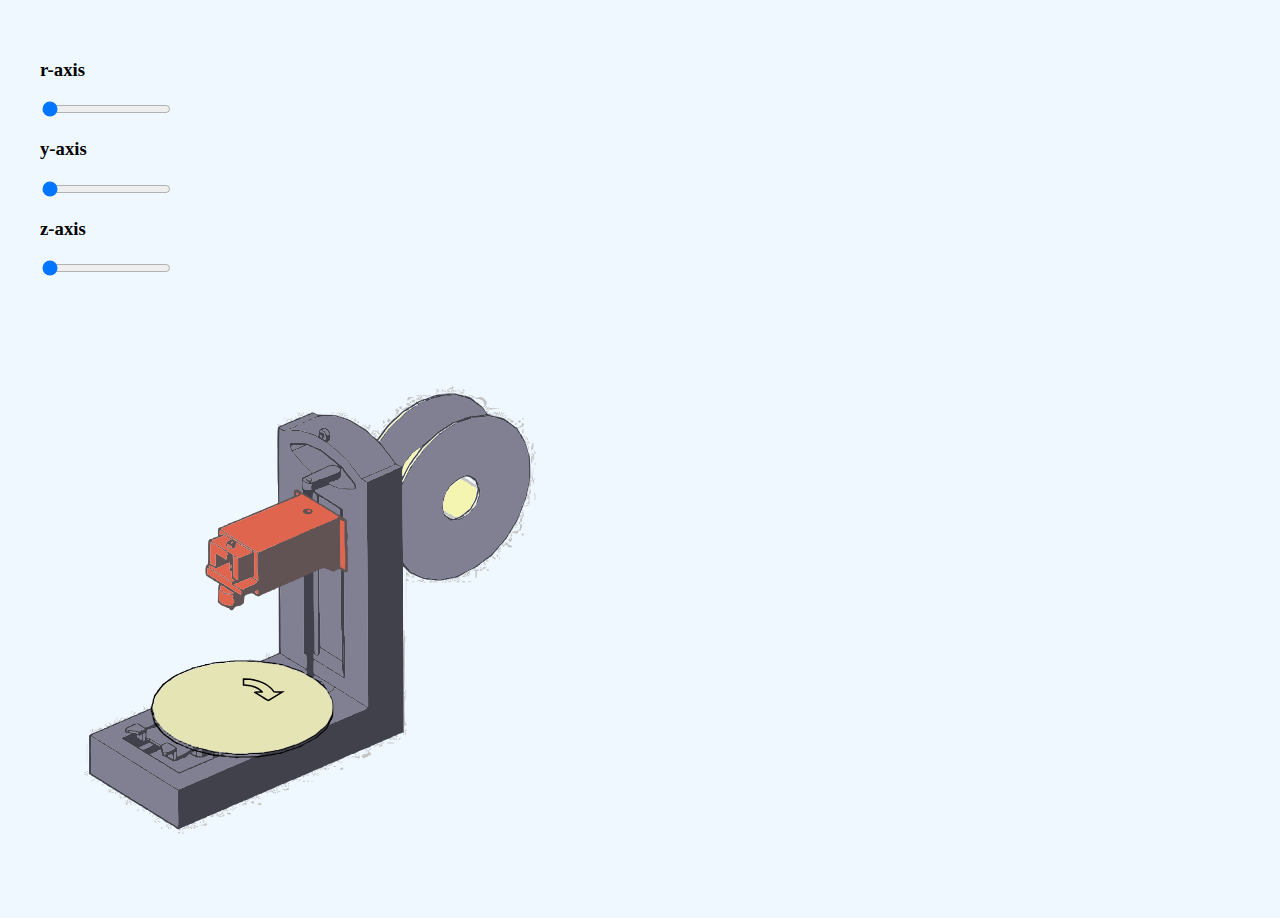
==== experiment/simulation/page2.html @ 70773812 "version 1" ====
<html>
    <head>
        <meta charset="utf-8">
        <meta http-equiv="X-UA-Compatible" content="IE=edge">
        <title> Virtual Labs </title>
        <!-- Tell the browser to be responsive to screen width -->
        <meta content="width=device-width, initial-scale=1, maximum-scale=1, user-scalable=no" name="viewport">
        <!-- Bootstrap 3.3.6 -->
        <link rel="stylesheet" href="../../bootstrap/css/bootstrap.css">
        <!-- Font Awesome -->
        <link rel="stylesheet" href="https://cdnjs.cloudflare.com/ajax/libs/font-awesome/4.5.0/css/font-awesome.min.css">
        <!-- Theme style -->
        <link rel="stylesheet" href="../../dist/css/AdminLTE.css">
        <!-- AdminLTE Skins. Choose a skin from the css/skins folder instead of downloading all of them to reduce the load. -->
        <link rel="stylesheet" href="../../dist/css/skins/_all-skins.min.css">
    </head>

    <body style="background-color: aliceblue">
        <div class="row">
            <div class="col-md-2 col-lg-2 col-sm-2" style="padding: 32px">
                <h3>r-axis</h3>
                <input id="x-axis" type="range" min="1" max="360" value="1">
                <h3>y-axis</h3>
                <input id="y-axis" type="range" min="1" max="20" value="1">
                <h3>z-axis</h3>
                <input id="z-axis" type="range" min="1" max="65" value="1">
            </div>
            <div class="col-md-8 col-lg-8 col-sm-8">
                <svg id="svgImage" xmlns="http://www.w3.org/2000/svg" xmlns:xlink="http://www.w3.org/1999/xlink" width="600" height="600" viewBox="0, 0, 400,317.94871794871796"><g id="svgg"><path id="path0" d="M296.025 10.334 C 296.025 10.652,295.707 10.811,295.072 10.811 C 294.436 10.811,294.118 10.970,294.118 11.288 C 294.118 11.758,293.784 11.889,292.846 11.789 C 292.457 11.748,292.449 11.792,292.800 12.030 C 293.120 12.246,293.135 12.381,292.859 12.551 C 292.589 12.718,292.637 12.948,293.033 13.386 C 293.649 14.066,294.118 14.171,294.118 13.628 C 294.118 13.429,294.368 13.076,294.674 12.843 C 295.204 12.441,295.204 12.420,294.674 12.411 C 294.368 12.405,294.118 12.544,294.118 12.719 C 294.118 12.893,293.908 13.037,293.651 13.037 C 293.366 13.037,293.255 12.850,293.367 12.560 C 293.467 12.297,293.737 12.083,293.966 12.083 C 294.195 12.083,294.455 11.904,294.544 11.685 C 294.669 11.376,294.772 11.384,295.008 11.719 C 295.252 12.068,295.358 12.072,295.564 11.740 C 295.754 11.433,295.871 11.482,296.031 11.940 C 296.182 12.369,296.058 12.646,295.615 12.873 C 295.268 13.050,295.016 13.323,295.055 13.478 C 295.094 13.633,294.935 13.881,294.701 14.030 C 294.468 14.178,294.430 14.301,294.617 14.304 C 294.804 14.306,295.268 13.951,295.648 13.514 C 296.412 12.635,297.062 12.452,296.776 13.196 C 296.676 13.458,296.466 13.672,296.309 13.672 C 296.153 13.672,296.025 13.811,296.025 13.980 C 296.025 14.464,296.895 14.007,297.107 13.412 C 297.212 13.118,297.386 12.684,297.494 12.447 C 297.640 12.128,297.516 12.071,297.017 12.230 C 296.526 12.385,296.343 12.308,296.343 11.945 C 296.343 11.671,296.486 11.447,296.661 11.447 C 296.836 11.447,296.979 11.089,296.979 10.652 C 296.979 10.157,296.799 9.857,296.502 9.857 C 296.240 9.857,296.025 10.072,296.025 10.334 M285.392 12.011 C 285.294 12.109,285.217 12.344,285.219 12.533 C 285.222 12.723,285.357 12.667,285.520 12.410 C 285.683 12.153,285.899 12.025,286.000 12.126 C 286.260 12.386,285.867 13.293,285.426 13.450 C 285.222 13.522,285.286 13.549,285.567 13.509 C 285.848 13.470,286.304 13.564,286.579 13.718 C 286.884 13.889,287.158 13.873,287.279 13.676 C 287.389 13.499,287.184 13.355,286.823 13.355 C 286.463 13.355,286.169 13.211,286.169 13.037 C 286.169 12.862,286.383 12.719,286.645 12.719 C 287.454 12.719,287.171 11.927,286.346 11.879 C 285.918 11.854,285.489 11.914,285.392 12.011 M289.212 12.264 C 288.585 12.892,288.578 13.068,289.189 12.834 C 289.506 12.712,289.669 12.849,289.676 13.241 C 289.685 13.796,289.705 13.798,290.011 13.272 C 290.314 12.753,290.413 12.771,291.404 13.527 C 292.070 14.035,292.548 14.215,292.677 14.006 C 292.790 13.823,292.660 13.672,292.388 13.672 C 292.115 13.672,291.892 13.458,291.892 13.196 C 291.892 12.767,291.281 12.582,290.042 12.637 C 289.810 12.647,289.699 12.456,289.793 12.210 C 290.016 11.629,289.830 11.646,289.212 12.264 M298.108 12.481 C 298.154 12.787,297.955 13.191,297.665 13.377 C 297.235 13.654,297.284 13.684,297.933 13.540 C 298.370 13.443,298.835 13.361,298.967 13.359 C 299.417 13.351,299.205 12.719,298.751 12.719 C 298.502 12.719,298.236 12.540,298.161 12.321 C 298.086 12.103,298.062 12.174,298.108 12.481 M299.841 12.242 C 299.517 12.632,299.539 12.719,299.961 12.719 C 300.245 12.719,300.477 12.504,300.477 12.242 C 300.477 11.979,300.423 11.765,300.357 11.765 C 300.291 11.765,300.059 11.979,299.841 12.242 M303.339 12.166 C 303.339 12.441,303.175 12.720,302.975 12.787 C 302.775 12.853,303.143 12.923,303.792 12.941 C 304.441 12.960,304.927 12.951,304.871 12.923 C 304.815 12.894,304.448 12.600,304.054 12.268 C 303.447 11.758,303.339 11.742,303.339 12.166 M287.795 12.600 C 287.775 12.972,288.009 13.473,288.315 13.713 C 288.799 14.093,288.824 14.087,288.508 13.672 C 288.308 13.410,288.074 12.909,287.988 12.560 C 287.840 11.956,287.830 11.958,287.795 12.600 M300.988 13.222 C 300.726 13.905,300.742 13.990,301.132 13.990 C 301.317 13.990,301.380 13.847,301.272 13.672 C 301.164 13.498,301.227 13.355,301.412 13.355 C 301.597 13.355,301.749 13.211,301.749 13.037 C 301.749 12.534,301.201 12.667,300.988 13.222 M302.171 13.564 C 302.286 13.680,302.093 13.976,301.741 14.222 C 301.390 14.468,301.185 14.804,301.287 14.969 C 301.389 15.134,301.701 15.037,301.986 14.753 C 302.459 14.279,302.531 14.279,302.875 14.750 C 303.394 15.460,303.740 15.391,303.498 14.626 C 303.348 14.154,303.440 13.990,303.858 13.990 C 304.305 13.990,304.339 13.910,304.025 13.596 C 303.710 13.281,303.563 13.297,303.301 13.675 C 303.053 14.032,302.932 14.051,302.811 13.752 C 302.722 13.533,302.495 13.355,302.305 13.355 C 302.116 13.355,302.055 13.449,302.171 13.564 M285.427 14.202 C 285.040 14.589,285.207 14.927,285.692 14.741 C 285.954 14.641,286.169 14.431,286.169 14.274 C 286.169 13.941,285.730 13.899,285.427 14.202 M289.030 14.467 C 289.030 14.730,289.173 14.944,289.348 14.944 C 289.523 14.944,289.666 14.730,289.666 14.467 C 289.666 14.205,289.523 13.990,289.348 13.990 C 289.173 13.990,289.030 14.205,289.030 14.467 M272.622 16.057 C 272.954 16.308,273.338 16.445,273.475 16.360 C 273.612 16.275,273.814 16.352,273.924 16.530 C 274.060 16.749,274.323 16.747,274.741 16.524 C 275.227 16.264,275.358 16.297,275.358 16.682 C 275.358 17.012,275.049 17.170,274.404 17.170 C 273.879 17.170,273.450 17.313,273.450 17.488 C 273.450 17.663,273.179 17.806,272.848 17.806 C 272.517 17.806,272.158 18.037,272.049 18.318 C 271.904 18.698,271.988 18.779,272.374 18.631 C 272.660 18.521,273.055 18.554,273.252 18.705 C 273.961 19.249,274.697 19.382,274.525 18.935 C 274.405 18.623,274.677 18.506,275.516 18.506 C 276.152 18.506,276.758 18.420,276.863 18.315 C 276.968 18.210,276.605 18.124,276.057 18.124 C 275.280 18.124,275.102 18.013,275.252 17.623 C 275.389 17.265,275.680 17.180,276.275 17.323 L 277.107 17.524 276.391 17.011 C 275.998 16.729,275.676 16.292,275.676 16.039 C 275.676 15.495,275.302 15.445,274.821 15.926 C 274.572 16.175,274.416 16.175,274.262 15.926 C 274.144 15.736,273.592 15.585,273.034 15.590 C 272.083 15.600,272.057 15.629,272.622 16.057 M276.391 15.978 C 276.464 16.196,277.027 16.375,277.641 16.375 C 278.423 16.375,278.749 16.515,278.727 16.840 C 278.710 17.096,278.983 17.343,279.332 17.391 C 279.682 17.438,279.789 17.396,279.571 17.297 C 279.352 17.198,279.171 16.950,279.168 16.746 C 279.158 15.916,278.563 15.382,278.224 15.898 C 278.015 16.217,277.910 16.244,277.906 15.978 C 277.904 15.759,277.532 15.580,277.080 15.580 C 276.564 15.580,276.308 15.728,276.391 15.978 M279.491 15.848 C 279.491 16.038,279.777 16.347,280.127 16.534 C 280.591 16.782,280.763 16.776,280.763 16.511 C 280.763 16.312,280.973 16.229,281.230 16.327 C 281.487 16.426,281.772 16.385,281.864 16.236 C 281.956 16.087,281.793 15.874,281.502 15.762 C 281.211 15.650,280.865 15.733,280.733 15.947 C 280.547 16.249,280.383 16.242,279.992 15.918 C 279.675 15.655,279.491 15.629,279.491 15.848 M307.159 15.819 C 307.168 16.254,307.753 16.996,307.939 16.809 C 308.190 16.558,307.791 15.580,307.438 15.580 C 307.282 15.580,307.156 15.688,307.159 15.819 M308.540 16.057 C 308.802 16.320,309.178 16.534,309.376 16.534 C 309.574 16.534,309.641 16.687,309.526 16.874 C 309.410 17.061,309.115 17.137,308.871 17.043 C 308.626 16.949,308.426 16.994,308.426 17.143 C 308.426 17.625,309.649 17.757,309.826 17.294 C 310.098 16.586,310.746 16.775,310.555 17.506 C 310.446 17.922,310.519 18.115,310.756 18.036 C 311.517 17.783,311.238 16.990,310.145 16.296 C 308.796 15.440,307.770 15.287,308.540 16.057 M266.773 17.170 C 266.161 17.299,265.910 17.423,266.216 17.446 C 266.911 17.498,266.918 17.754,266.245 18.498 C 265.954 18.819,265.800 19.165,265.901 19.266 C 266.177 19.542,268.287 18.461,268.487 17.940 C 268.584 17.687,269.084 17.488,269.624 17.488 C 270.154 17.488,270.588 17.345,270.588 17.170 C 270.588 16.813,268.467 16.813,266.773 17.170 M313.796 17.342 C 313.430 17.708,313.107 17.757,312.524 17.535 C 311.890 17.294,311.742 17.336,311.743 17.760 C 311.744 18.154,312.094 18.304,313.161 18.370 C 313.941 18.417,314.732 18.582,314.920 18.737 C 315.108 18.891,315.598 19.066,316.009 19.127 C 317.200 19.302,318.311 23.211,317.170 23.211 C 316.908 23.211,316.693 23.355,316.693 23.529 C 316.693 24.266,317.860 23.736,318.521 22.699 C 319.550 21.086,319.437 20.227,318.015 18.839 C 317.343 18.183,316.710 17.432,316.609 17.170 C 316.496 16.877,316.416 16.847,316.400 17.091 C 316.371 17.559,315.421 17.636,315.421 17.170 C 315.421 16.680,314.344 16.794,313.796 17.342 M274.722 17.806 C 274.722 17.981,274.507 18.124,274.245 18.124 C 273.983 18.124,273.768 17.981,273.768 17.806 C 273.768 17.631,273.983 17.488,274.245 17.488 C 274.507 17.488,274.722 17.631,274.722 17.806 M269.301 19.514 C 269.491 20.013,269.466 20.391,269.230 20.627 C 268.662 21.195,269.361 21.044,270.007 20.459 C 270.553 19.965,270.588 19.975,270.588 20.618 C 270.588 20.995,270.734 21.304,270.912 21.304 C 271.095 21.304,271.153 20.973,271.045 20.543 C 270.941 20.125,271.009 19.688,271.198 19.571 C 271.914 19.128,271.496 18.760,270.278 18.760 C 269.079 18.760,269.029 18.799,269.301 19.514 M267.824 19.819 C 267.945 20.140,268.045 20.533,268.045 20.694 C 268.045 20.854,268.188 20.986,268.362 20.986 C 268.853 20.986,268.740 20.363,268.142 19.771 C 267.637 19.271,267.617 19.274,267.824 19.819 M272.081 19.599 C 271.827 19.853,272.114 20.350,272.515 20.350 C 272.679 20.350,272.814 20.135,272.814 19.873 C 272.814 19.381,272.439 19.241,272.081 19.599 M265.501 20.959 C 265.501 21.120,265.680 21.334,265.898 21.436 C 266.216 21.584,266.215 21.659,265.896 21.808 C 265.342 22.066,265.725 22.576,266.473 22.576 C 266.818 22.576,267.091 22.792,267.091 23.067 C 267.091 23.490,267.202 23.478,267.876 22.988 C 268.307 22.674,268.665 22.138,268.670 21.797 C 268.678 21.314,268.596 21.261,268.299 21.558 C 268.089 21.768,267.624 21.923,267.266 21.903 C 266.729 21.872,266.712 21.840,267.170 21.720 C 267.476 21.640,267.727 21.427,267.727 21.246 C 267.727 21.054,267.396 21.000,266.932 21.116 C 266.473 21.231,266.137 21.179,266.137 20.992 C 266.137 20.814,265.994 20.668,265.819 20.668 C 265.644 20.668,265.501 20.799,265.501 20.959 M261.205 23.535 C 261.095 23.712,260.836 23.762,260.630 23.644 C 260.423 23.527,260.675 23.882,261.188 24.434 C 262.104 25.418,262.957 25.748,262.957 25.119 C 262.957 24.944,262.818 24.801,262.647 24.801 C 262.448 24.801,262.445 24.517,262.639 24.006 C 262.966 23.146,262.702 22.976,262.020 23.609 C 261.678 23.927,261.637 23.927,261.816 23.609 C 262.083 23.137,261.495 23.065,261.205 23.535 M318.151 23.734 C 317.866 24.476,318.167 24.645,318.745 24.067 C 319.354 23.458,319.368 23.211,318.794 23.211 C 318.550 23.211,318.261 23.447,318.151 23.734 M265.603 23.751 C 265.223 23.825,264.747 24.083,264.547 24.325 C 264.346 24.566,263.978 24.685,263.729 24.589 C 263.479 24.494,263.275 24.592,263.275 24.807 C 263.275 25.238,265.170 25.001,265.485 24.531 C 265.581 24.387,265.946 24.108,266.296 23.909 C 266.945 23.541,266.824 23.513,265.603 23.751 M319.672 23.992 C 318.844 24.572,318.465 25.755,319.108 25.755 C 319.354 25.755,319.555 25.548,319.555 25.294 C 319.555 25.040,319.788 24.702,320.073 24.543 C 320.358 24.383,320.536 24.088,320.469 23.886 C 320.382 23.627,320.149 23.658,319.672 23.992 M320.429 24.623 C 319.424 25.359,319.842 25.533,322.019 25.282 C 323.200 25.146,325.095 24.933,326.232 24.809 L 328.299 24.583 325.437 24.497 C 323.863 24.450,322.218 24.367,321.781 24.313 C 321.343 24.260,320.735 24.399,320.429 24.623 M259.104 24.722 C 259.083 24.853,259.080 25.059,259.097 25.179 C 259.114 25.300,258.845 25.344,258.499 25.277 C 258.153 25.210,257.870 25.291,257.870 25.455 C 257.870 25.620,258.069 25.755,258.312 25.755 C 258.909 25.755,259.265 27.290,258.798 27.852 C 258.500 28.212,258.559 28.299,259.103 28.299 C 259.474 28.299,259.777 28.464,259.777 28.666 C 259.777 28.874,260.054 28.783,260.415 28.456 C 260.766 28.139,260.973 27.799,260.875 27.701 C 260.777 27.603,260.569 27.729,260.413 27.981 C 260.257 28.233,260.030 28.340,259.908 28.218 C 259.787 28.096,259.849 27.801,260.047 27.562 C 260.246 27.323,260.334 27.054,260.244 26.964 C 260.154 26.873,260.298 26.619,260.565 26.397 C 261.247 25.831,261.167 25.332,260.424 25.526 C 260.080 25.616,259.811 25.597,259.826 25.484 C 259.929 24.688,259.226 23.946,259.104 24.722 M266.252 25.914 C 266.151 26.176,265.762 26.408,265.387 26.428 C 264.808 26.459,264.794 26.488,265.291 26.616 C 265.630 26.703,266.138 26.487,266.496 26.102 C 266.837 25.736,266.962 25.437,266.775 25.437 C 266.588 25.437,266.352 25.652,266.252 25.914 M319.873 26.073 C 319.873 26.248,319.559 26.391,319.176 26.391 C 318.563 26.391,318.540 26.439,318.981 26.789 C 319.256 27.007,319.558 27.401,319.652 27.663 C 319.765 27.978,319.831 27.903,319.848 27.443 C 319.862 27.060,320.016 26.658,320.191 26.550 C 320.366 26.442,320.509 26.219,320.509 26.054 C 320.509 25.890,320.366 25.755,320.191 25.755 C 320.016 25.755,319.873 25.898,319.873 26.073 M323.468 27.731 C 322.816 28.451,321.311 28.517,321.580 27.815 C 321.733 27.418,321.651 27.392,321.129 27.672 C 320.778 27.859,320.564 28.132,320.654 28.277 C 320.969 28.787,322.541 28.868,323.239 28.411 C 324.204 27.778,325.580 28.134,325.364 28.960 C 325.273 29.307,325.366 29.571,325.578 29.571 C 325.783 29.571,325.875 29.447,325.781 29.295 C 325.688 29.144,325.894 28.764,326.240 28.451 C 326.905 27.849,327.084 27.027,326.550 27.027 C 326.375 27.027,326.232 27.170,326.232 27.345 C 326.232 27.520,326.017 27.663,325.755 27.663 C 325.493 27.663,325.278 27.551,325.278 27.413 C 325.278 26.938,323.979 27.166,323.468 27.731 M327.316 27.298 C 327.408 27.447,327.278 27.841,327.027 28.173 C 326.432 28.959,326.437 29.253,327.046 29.253 C 327.318 29.253,327.463 29.126,327.367 28.971 C 327.271 28.816,327.406 28.512,327.666 28.296 C 328.287 27.781,328.273 27.027,327.644 27.027 C 327.372 27.027,327.224 27.149,327.316 27.298 M330.467 27.599 C 330.183 28.034,330.032 28.062,329.699 27.742 C 329.211 27.275,328.654 27.209,328.928 27.651 C 329.032 27.820,328.826 28.249,328.469 28.605 C 327.804 29.271,327.619 29.889,328.086 29.889 C 328.232 29.889,328.542 29.531,328.776 29.094 C 329.045 28.590,329.477 28.299,329.952 28.299 C 330.366 28.299,330.788 28.078,330.892 27.808 C 331.163 27.101,330.882 26.963,330.467 27.599 M192.687 27.822 C 192.905 28.084,193.339 28.299,193.653 28.299 C 193.967 28.299,194.490 28.664,194.815 29.111 C 195.720 30.353,196.887 29.675,196.077 28.378 C 195.941 28.160,195.659 27.983,195.450 27.986 C 195.200 27.989,195.219 28.084,195.508 28.267 C 195.748 28.419,195.891 28.692,195.826 28.874 C 195.759 29.062,195.371 28.931,194.930 28.571 C 194.288 28.048,194.232 27.886,194.612 27.646 C 194.992 27.405,194.975 27.354,194.515 27.350 C 194.209 27.347,193.959 27.488,193.959 27.663 C 193.959 27.838,193.744 27.981,193.482 27.981 C 193.219 27.981,193.005 27.838,193.005 27.663 C 193.005 27.488,192.844 27.345,192.648 27.345 C 192.401 27.345,192.413 27.492,192.687 27.822 M196.563 27.960 C 196.775 28.299,197.056 28.509,197.188 28.427 C 197.564 28.195,197.121 27.345,196.625 27.345 C 196.264 27.345,196.252 27.462,196.563 27.960 M216.359 27.636 C 216.193 27.796,215.700 27.991,215.262 28.070 C 214.556 28.196,214.576 28.217,215.440 28.256 C 215.975 28.279,216.690 28.089,217.030 27.832 C 217.520 27.461,217.546 27.363,217.154 27.355 C 216.883 27.350,216.525 27.476,216.359 27.636 M219.714 27.629 C 219.714 27.785,219.034 28.066,218.203 28.253 L 216.693 28.594 218.124 28.432 C 219.406 28.286,221.117 27.345,220.100 27.345 C 219.888 27.345,219.714 27.473,219.714 27.629 M220.900 27.692 C 220.590 27.872,220.419 28.154,220.521 28.318 C 220.825 28.810,221.219 28.658,221.396 27.981 C 221.487 27.631,221.540 27.349,221.512 27.355 C 221.485 27.360,221.209 27.512,220.900 27.692 M223.529 27.822 C 223.747 28.084,224.176 28.299,224.483 28.299 C 224.790 28.299,225.219 28.084,225.437 27.822 C 225.676 27.534,225.702 27.345,225.503 27.345 C 225.321 27.345,225.107 27.524,225.028 27.742 C 224.913 28.060,224.750 28.060,224.211 27.742 C 223.310 27.210,223.047 27.241,223.529 27.822 M221.657 28.485 C 221.302 28.936,220.862 29.214,220.680 29.102 C 220.499 28.989,220.350 29.049,220.350 29.234 C 220.350 29.850,221.537 29.582,222.025 28.855 C 222.301 28.445,222.623 28.260,222.779 28.422 C 222.933 28.581,222.878 28.766,222.653 28.847 C 222.237 28.995,222.416 29.571,222.878 29.571 C 223.388 29.571,223.524 28.566,223.074 28.116 C 222.472 27.514,222.408 27.530,221.657 28.485 M198.410 28.299 C 198.410 28.474,198.616 28.617,198.868 28.617 C 199.120 28.617,199.415 28.474,199.523 28.299 C 199.631 28.124,199.425 27.981,199.065 27.981 C 198.705 27.981,198.410 28.124,198.410 28.299 M209.380 28.329 L 207.154 28.519 209.777 28.526 C 211.220 28.530,212.401 28.496,212.401 28.450 C 212.401 28.201,211.362 28.160,209.380 28.329 M257.870 29.393 C 257.870 29.896,258.048 30.207,258.335 30.207 C 258.934 30.207,259.586 29.051,259.142 28.776 C 258.967 28.668,258.824 28.882,258.824 29.253 C 258.824 29.628,258.680 29.838,258.500 29.727 C 258.323 29.617,258.253 29.403,258.347 29.253 C 258.440 29.102,258.371 28.889,258.193 28.779 C 258.006 28.664,257.870 28.923,257.870 29.393 M193.459 29.434 C 193.734 29.709,193.959 30.067,193.959 30.229 C 193.959 30.392,194.130 30.525,194.340 30.525 C 194.622 30.525,194.629 30.432,194.365 30.168 C 194.169 29.972,194.084 29.614,194.177 29.373 C 194.288 29.083,194.110 28.935,193.652 28.935 C 193.022 28.935,193.005 28.980,193.459 29.434 M223.954 29.391 C 224.051 29.642,223.959 29.909,223.750 29.984 C 223.529 30.063,223.488 30.238,223.652 30.402 C 223.816 30.566,223.991 30.525,224.070 30.304 C 224.145 30.095,224.448 30.001,224.742 30.096 C 225.201 30.242,225.210 30.217,224.801 29.919 C 224.377 29.609,224.377 29.536,224.801 29.258 C 225.185 29.006,225.132 28.944,224.529 28.940 C 224.007 28.936,223.833 29.074,223.954 29.391 M225.764 29.240 C 225.507 29.403,225.393 29.633,225.511 29.750 C 225.629 29.868,225.957 29.733,226.240 29.450 C 226.799 28.890,226.516 28.765,225.764 29.240 M329.412 29.227 C 329.412 29.387,329.325 29.745,329.219 30.022 C 329.111 30.303,329.189 30.525,329.397 30.525 C 329.600 30.525,329.669 30.366,329.550 30.173 C 329.402 29.933,329.574 29.889,330.087 30.034 C 330.613 30.183,330.710 30.156,330.404 29.945 C 330.163 29.778,330.065 29.483,330.185 29.288 C 330.309 29.087,330.190 28.935,329.907 28.935 C 329.635 28.935,329.412 29.066,329.412 29.227 M331.329 29.240 C 331.072 29.403,330.957 29.633,331.075 29.750 C 331.193 29.868,331.521 29.733,331.804 29.450 C 332.364 28.890,332.080 28.765,331.329 29.240 M191.415 30.388 C 191.415 30.624,192.269 31.479,192.505 31.479 C 192.786 31.479,192.566 30.712,192.210 30.450 C 191.828 30.169,191.415 30.137,191.415 30.388 M225.853 30.411 C 225.644 30.496,225.550 30.767,225.645 31.014 C 225.793 31.399,225.880 31.399,226.263 31.016 C 226.980 30.299,226.796 30.027,225.853 30.411 M331.329 30.512 C 331.072 30.675,330.944 30.891,331.045 30.992 C 331.295 31.242,332.273 30.843,332.273 30.491 C 332.273 30.128,331.923 30.136,331.329 30.512 M183.844 31.675 C 184.377 32.208,185.059 32.042,185.051 31.380 C 185.048 31.147,184.916 31.185,184.709 31.479 C 184.455 31.837,184.331 31.857,184.210 31.558 C 184.121 31.339,183.887 31.161,183.689 31.161 C 183.485 31.161,183.553 31.384,183.844 31.675 M188.553 31.479 C 188.553 31.653,187.923 31.797,187.152 31.797 C 185.769 31.797,185.348 32.622,186.400 33.272 C 186.591 33.390,186.630 33.203,186.500 32.792 C 186.321 32.230,186.408 32.127,187.022 32.171 C 187.427 32.201,188.080 32.119,188.474 31.989 C 189.213 31.746,189.521 32.261,188.792 32.521 C 188.573 32.599,188.503 32.780,188.636 32.922 C 188.769 33.064,189.073 32.913,189.313 32.586 C 189.671 32.097,189.674 31.918,189.332 31.576 C 188.836 31.080,188.553 31.044,188.553 31.479 M228.502 31.638 C 228.401 31.900,228.457 32.114,228.627 32.114 C 228.796 32.114,228.935 31.956,228.935 31.762 C 228.935 31.569,229.149 31.493,229.412 31.594 C 229.674 31.694,229.889 31.638,229.889 31.469 C 229.889 30.971,228.702 31.116,228.502 31.638 M231.479 31.479 C 231.479 31.653,231.259 31.797,230.990 31.797 C 230.612 31.797,230.574 31.930,230.820 32.391 C 230.995 32.717,231.062 33.061,230.969 33.154 C 230.876 33.247,230.953 33.417,231.139 33.532 C 231.326 33.648,231.479 33.575,231.479 33.371 C 231.479 33.167,231.693 33.083,231.955 33.183 C 232.243 33.294,232.432 33.185,232.432 32.909 C 232.432 32.634,232.243 32.525,231.955 32.635 C 231.653 32.751,231.479 32.631,231.479 32.307 C 231.479 32.026,231.622 31.797,231.797 31.797 C 231.971 31.797,232.114 31.653,232.114 31.479 C 232.114 31.304,231.971 31.161,231.797 31.161 C 231.622 31.161,231.479 31.304,231.479 31.479 M253.334 31.796 C 253.030 32.150,252.782 32.625,252.782 32.852 C 252.782 33.392,253.713 34.624,253.726 34.102 C 253.732 33.883,253.966 33.704,254.247 33.704 C 254.571 33.704,254.691 33.529,254.575 33.227 C 254.452 32.906,254.590 32.750,254.999 32.750 C 255.333 32.750,255.710 32.583,255.836 32.378 C 255.996 32.120,255.884 32.076,255.471 32.235 C 255.057 32.394,254.724 32.263,254.380 31.807 L 253.885 31.151 253.334 31.796 M332.591 31.676 C 332.591 32.072,332.691 32.110,333.018 31.838 C 333.573 31.378,333.964 31.769,333.504 32.324 C 333.102 32.807,333.478 32.884,334.153 32.456 C 334.442 32.274,334.754 32.324,335.028 32.598 C 335.514 33.083,335.600 33.515,335.157 33.241 C 334.994 33.140,334.771 33.203,334.661 33.381 C 334.552 33.559,334.693 33.704,334.976 33.704 C 335.259 33.704,335.414 33.829,335.320 33.981 C 335.226 34.133,335.611 34.163,336.175 34.047 C 337.366 33.804,337.677 32.617,336.566 32.558 C 335.514 32.502,334.770 32.060,334.948 31.596 C 335.040 31.357,334.977 31.161,334.807 31.161 C 334.638 31.161,334.499 31.332,334.499 31.542 C 334.499 31.839,334.414 31.839,334.118 31.542 C 333.564 30.988,332.591 31.074,332.591 31.676 M342.836 31.528 C 342.914 31.763,343.233 32.005,343.545 32.065 C 343.907 32.136,344.060 32.021,343.969 31.747 C 343.891 31.512,343.571 31.270,343.260 31.210 C 342.897 31.139,342.744 31.254,342.836 31.528 M184.775 32.819 C 184.754 33.119,185.024 33.517,185.374 33.704 C 185.805 33.935,186.010 33.939,186.010 33.715 C 186.010 33.534,185.805 33.386,185.556 33.386 C 185.306 33.386,185.037 33.136,184.957 32.830 C 184.823 32.317,184.809 32.316,184.775 32.819 M249.921 33.545 C 249.921 34.302,250.067 34.658,250.379 34.658 C 251.030 34.658,251.244 34.178,251.009 33.242 C 250.698 32.003,249.921 32.219,249.921 33.545 M340.461 32.776 C 339.553 33.305,339.782 34.022,340.859 34.022 C 341.664 34.022,341.812 33.899,341.812 33.227 C 341.812 32.387,341.378 32.242,340.461 32.776 M233.261 33.201 C 233.394 33.548,233.271 33.706,232.864 33.709 C 232.154 33.715,232.919 34.327,233.647 34.335 C 234.177 34.341,234.016 33.010,233.466 32.828 C 233.213 32.745,233.139 32.881,233.261 33.201 M337.997 34.999 C 337.997 35.455,338.168 35.626,338.550 35.552 C 339.378 35.393,339.471 34.340,338.656 34.340 C 338.201 34.340,337.997 34.544,337.997 34.999 M342.660 34.552 C 342.544 34.669,342.448 35.098,342.448 35.506 C 342.448 36.020,342.265 36.248,341.851 36.248 C 341.523 36.248,341.071 36.469,340.846 36.739 C 340.622 37.010,340.252 37.159,340.023 37.071 C 339.794 36.984,339.522 37.049,339.419 37.216 C 339.222 37.534,339.628 37.634,340.700 37.533 C 341.686 37.440,343.676 36.457,343.874 35.965 C 344.278 34.963,343.340 33.872,342.660 34.552 M179.650 35.380 C 179.650 35.908,180.491 36.355,180.951 36.071 C 181.110 35.973,181.240 35.749,181.240 35.575 C 181.240 35.400,181.091 35.349,180.908 35.462 C 180.726 35.575,180.368 35.494,180.113 35.283 C 179.743 34.975,179.650 34.994,179.650 35.380 M238.071 35.698 C 237.386 36.543,237.370 37.076,238.023 37.327 C 238.729 37.598,238.792 37.577,238.792 37.069 C 238.792 36.822,238.971 36.547,239.189 36.459 C 239.437 36.359,239.387 36.289,239.057 36.273 C 238.765 36.259,238.463 36.427,238.385 36.645 C 238.307 36.864,238.129 36.936,237.989 36.806 C 237.850 36.676,237.996 36.282,238.315 35.930 C 238.633 35.578,238.833 35.229,238.758 35.154 C 238.683 35.080,238.374 35.324,238.071 35.698 M251.510 35.291 C 251.510 35.454,251.124 35.945,250.651 36.383 C 250.179 36.821,249.903 37.291,250.039 37.427 C 250.175 37.562,250.426 37.424,250.596 37.120 C 250.767 36.815,251.114 36.566,251.367 36.566 C 251.621 36.566,251.828 36.363,251.828 36.116 C 251.828 35.868,252.000 35.608,252.210 35.538 C 252.448 35.458,252.389 35.333,252.051 35.203 C 251.753 35.089,251.510 35.129,251.510 35.291 M235.930 35.733 C 235.930 35.941,236.216 36.112,236.566 36.112 C 236.916 36.112,237.202 36.016,237.202 35.899 C 237.202 35.782,236.916 35.611,236.566 35.520 C 236.193 35.422,235.930 35.510,235.930 35.733 M240.476 35.897 C 240.182 36.367,240.279 36.439,241.213 36.439 C 242.492 36.439,242.486 36.450,241.552 35.838 C 240.884 35.400,240.783 35.406,240.476 35.897 M241.017 36.918 C 241.017 37.144,240.703 37.192,240.144 37.052 C 239.663 36.931,239.378 36.940,239.510 37.073 C 239.643 37.205,239.356 37.588,238.874 37.924 C 237.984 38.545,238.434 38.570,239.876 37.979 C 240.387 37.770,240.455 37.840,240.303 38.420 C 240.091 39.231,240.249 39.287,240.904 38.633 C 241.166 38.370,241.228 38.156,241.040 38.156 C 240.853 38.156,240.700 38.013,240.700 37.838 C 240.700 37.663,240.914 37.520,241.176 37.520 C 241.439 37.520,241.653 37.305,241.653 37.043 C 241.653 36.781,241.510 36.566,241.335 36.566 C 241.161 36.566,241.017 36.725,241.017 36.918 M342.772 38.940 C 342.450 39.541,342.439 39.828,342.724 40.171 C 342.928 40.418,343.006 40.852,342.897 41.136 C 342.652 41.774,342.978 41.805,343.581 41.202 C 343.928 40.856,343.941 40.713,343.638 40.590 C 343.342 40.470,343.360 40.349,343.711 40.105 C 343.968 39.926,344.068 39.669,343.932 39.534 C 343.797 39.398,343.558 39.493,343.402 39.746 C 343.246 39.998,343.005 40.090,342.866 39.951 C 342.727 39.812,342.862 39.558,343.166 39.388 C 343.471 39.218,343.720 38.871,343.720 38.617 C 343.720 37.906,343.238 38.070,342.772 38.940 M243.641 39.021 C 243.422 39.099,243.243 39.350,243.243 39.579 C 243.243 39.808,243.048 40.070,242.810 40.162 C 242.177 40.405,241.915 41.653,242.497 41.653 C 242.753 41.653,242.874 41.797,242.766 41.971 C 242.525 42.362,242.930 42.377,243.525 42.001 C 243.875 41.779,243.820 41.644,243.259 41.344 C 242.871 41.136,242.624 40.894,242.712 40.807 C 243.103 40.416,244.197 41.414,244.197 42.162 C 244.197 44.330,245.524 44.517,245.932 42.407 C 246.029 41.905,246.013 41.707,245.897 41.966 C 245.637 42.542,244.958 43.243,244.658 43.243 C 244.537 43.243,244.624 43.018,244.853 42.742 C 245.195 42.330,245.195 42.195,244.854 41.984 C 244.533 41.786,244.573 41.653,245.031 41.396 C 245.356 41.214,245.520 40.963,245.395 40.837 C 245.269 40.712,244.984 40.761,244.760 40.946 C 243.954 41.615,243.009 40.531,243.717 39.749 C 244.332 39.070,244.302 38.785,243.641 39.021 M244.503 39.767 C 244.172 40.386,244.192 40.451,244.660 40.272 C 245.222 40.056,246.611 40.617,246.296 40.932 C 246.196 41.032,246.486 41.307,246.941 41.543 C 247.974 42.079,248.013 42.077,248.013 41.494 C 248.013 41.232,247.798 41.017,247.536 41.017 C 247.218 41.017,247.059 40.700,247.059 40.064 C 247.059 39.322,246.918 39.110,246.423 39.110 C 246.073 39.110,245.787 39.248,245.787 39.418 C 245.787 39.587,246.002 39.643,246.264 39.543 C 246.526 39.442,246.741 39.518,246.741 39.712 C 246.741 40.220,246.085 40.144,245.440 39.560 C 244.928 39.097,244.853 39.114,244.503 39.767 M248.582 40.164 C 248.472 40.739,248.548 40.914,248.857 40.795 C 249.350 40.606,249.382 40.392,249.004 39.796 C 248.806 39.483,248.694 39.580,248.582 40.164 M343.564 43.248 C 343.674 43.426,343.885 43.497,344.033 43.405 C 344.181 43.314,344.350 43.369,344.408 43.528 C 344.467 43.687,344.700 43.616,344.925 43.371 C 345.270 42.996,345.178 42.925,344.350 42.925 C 343.764 42.925,343.446 43.056,343.564 43.248 M344.910 44.224 C 344.488 44.470,344.427 44.690,344.661 45.126 C 344.831 45.444,344.870 45.829,344.748 45.984 C 344.626 46.138,344.725 46.091,344.968 45.880 C 345.329 45.566,345.336 45.406,345.003 45.006 C 344.654 44.584,344.717 44.515,345.449 44.515 C 345.932 44.515,346.217 44.652,346.106 44.831 C 345.765 45.383,346.378 46.110,346.904 45.777 C 347.304 45.525,347.291 45.478,346.820 45.474 C 346.514 45.471,346.264 45.326,346.264 45.151 C 346.264 44.976,346.417 44.833,346.605 44.833 C 346.792 44.833,346.731 44.618,346.468 44.356 C 345.913 43.801,345.672 43.780,344.910 44.224 M345.204 46.317 C 344.876 46.645,344.954 47.756,345.290 47.548 C 345.454 47.447,345.566 47.081,345.540 46.735 C 345.486 46.023,345.492 46.029,345.204 46.317 M346.785 46.900 C 346.684 47.162,346.383 47.377,346.115 47.377 C 345.847 47.377,345.628 47.492,345.628 47.632 C 345.628 48.064,347.799 47.979,347.967 47.540 C 348.073 47.265,347.922 47.184,347.507 47.292 C 347.038 47.415,346.938 47.330,347.088 46.938 C 347.197 46.655,347.214 46.423,347.127 46.423 C 347.039 46.423,346.886 46.638,346.785 46.900 M349.762 47.674 C 349.762 47.838,349.599 48.374,349.401 48.866 C 348.670 50.680,348.476 53.160,349.054 53.284 C 349.277 53.331,349.313 53.298,349.134 53.209 C 348.954 53.120,348.810 52.737,348.813 52.358 C 348.816 51.921,348.906 51.808,349.059 52.050 C 349.562 52.841,350.034 51.904,350.253 49.680 C 350.414 48.047,350.375 47.377,350.121 47.377 C 349.923 47.377,349.762 47.511,349.762 47.674 M345.787 48.649 C 345.895 48.824,346.190 48.967,346.442 48.967 C 346.694 48.967,346.900 48.824,346.900 48.649 C 346.900 48.474,346.605 48.331,346.245 48.331 C 345.885 48.331,345.679 48.474,345.787 48.649 M346.502 50.152 C 346.721 50.229,346.900 50.438,346.900 50.617 C 346.900 50.796,346.685 50.860,346.423 50.759 C 346.161 50.659,345.946 50.715,345.946 50.884 C 345.946 51.054,346.089 51.192,346.264 51.192 C 346.439 51.192,346.582 51.487,346.582 51.847 C 346.582 52.207,346.712 52.422,346.870 52.324 C 347.028 52.226,347.089 51.881,347.004 51.557 C 346.920 51.234,347.069 50.751,347.335 50.485 C 347.769 50.050,347.730 50.001,346.962 50.006 C 346.491 50.010,346.284 50.075,346.502 50.152 M350.873 53.421 C 350.617 53.835,350.986 55.008,351.373 55.008 C 351.536 55.008,351.669 54.579,351.669 54.054 C 351.669 53.116,351.262 52.792,350.873 53.421 M349.222 54.796 C 349.082 55.031,348.680 55.385,348.331 55.583 C 347.399 56.110,348.178 56.038,349.205 55.502 C 349.970 55.103,350.079 55.104,350.079 55.514 C 350.079 55.772,349.770 56.097,349.392 56.237 C 348.597 56.531,348.215 58.792,348.770 59.917 C 348.947 60.277,349.148 60.859,349.215 61.208 C 349.283 61.560,349.451 61.151,349.592 60.291 C 349.803 59.002,349.757 58.687,349.320 58.443 C 349.031 58.281,348.882 58.007,348.988 57.834 C 349.097 57.658,349.457 57.837,349.808 58.241 C 350.333 58.847,350.481 58.887,350.728 58.495 C 351.077 57.944,351.136 57.224,350.790 57.743 C 350.634 57.977,350.294 57.844,349.768 57.346 C 349.335 56.934,349.144 56.598,349.344 56.598 C 349.545 56.598,349.765 56.767,349.834 56.973 C 349.913 57.212,350.182 57.256,350.576 57.095 C 350.915 56.956,351.034 56.782,350.841 56.709 C 350.648 56.635,350.555 56.236,350.634 55.820 C 350.810 54.902,349.658 54.066,349.222 54.796 M351.113 61.532 C 351.113 61.972,351.238 62.410,351.391 62.505 C 351.544 62.599,351.669 62.239,351.669 61.704 C 351.669 61.169,351.544 60.731,351.391 60.731 C 351.238 60.731,351.113 61.092,351.113 61.532 M350.522 66.137 C 350.522 68.498,350.572 69.463,350.633 68.283 C 350.694 67.103,350.694 65.171,350.633 63.990 C 350.572 62.810,350.522 63.776,350.522 66.137 M349.194 66.508 C 349.145 69.391,349.013 70.576,348.728 70.677 C 348.497 70.760,348.449 70.937,348.613 71.101 C 348.777 71.265,348.954 71.216,349.037 70.984 C 349.116 70.764,349.318 70.669,349.486 70.774 C 349.671 70.888,349.629 71.161,349.380 71.463 C 349.053 71.859,349.050 71.991,349.364 72.097 C 349.583 72.171,349.762 72.412,349.762 72.633 C 349.762 72.854,350.048 73.365,350.397 73.768 C 351.037 74.506,351.268 74.312,350.740 73.479 C 350.443 73.010,350.914 71.574,351.504 71.150 C 351.691 71.015,351.592 70.914,351.272 70.911 C 350.918 70.908,350.715 71.148,350.715 71.569 C 350.715 71.964,350.555 72.172,350.318 72.085 C 350.099 72.005,349.966 71.751,350.021 71.520 C 350.076 71.289,349.969 70.806,349.784 70.447 C 349.598 70.087,349.405 68.148,349.354 66.137 L 349.262 62.480 349.194 66.508 M303.021 70.823 C 302.583 70.904,302.154 71.067,302.067 71.186 C 301.979 71.304,301.550 71.560,301.113 71.755 C 300.374 72.084,300.401 72.101,301.510 72.008 C 302.166 71.953,302.703 72.006,302.703 72.127 C 302.703 72.365,305.052 73.450,305.567 73.450 C 305.740 73.450,305.882 73.564,305.882 73.704 C 305.882 73.844,306.517 74.360,307.292 74.850 C 308.067 75.340,308.783 75.955,308.884 76.218 C 308.994 76.504,309.274 76.616,309.582 76.498 C 309.865 76.389,310.308 76.476,310.567 76.691 C 310.826 76.906,311.344 77.234,311.717 77.421 C 312.091 77.607,312.488 78.185,312.600 78.705 C 312.794 79.613,312.804 79.603,312.840 78.458 C 312.861 77.802,312.734 77.266,312.560 77.266 C 312.385 77.266,312.242 76.969,312.242 76.607 C 312.242 76.009,311.577 75.040,311.167 75.040 C 311.076 75.040,310.366 74.610,309.588 74.086 C 308.811 73.561,308.017 73.132,307.824 73.132 C 307.630 73.132,307.472 72.987,307.472 72.809 C 307.472 72.631,306.971 72.247,306.359 71.955 C 305.747 71.663,305.246 71.299,305.246 71.147 C 305.246 70.994,305.113 70.951,304.950 71.052 C 304.788 71.152,304.565 71.089,304.455 70.911 C 304.345 70.734,304.156 70.608,304.035 70.632 C 303.914 70.655,303.458 70.741,303.021 70.823 M348.187 72.637 C 347.969 72.899,347.757 73.881,347.715 74.818 C 347.674 75.755,347.536 76.689,347.410 76.894 C 347.087 77.416,347.544 77.357,348.164 76.795 C 348.577 76.422,348.644 75.963,348.490 74.570 C 348.273 72.593,348.259 72.629,348.959 73.329 C 349.710 74.080,349.938 73.613,349.204 72.825 C 348.660 72.241,348.535 72.217,348.187 72.637 M349.903 74.432 C 349.786 74.622,349.849 74.936,350.044 75.131 C 350.303 75.391,350.397 75.299,350.397 74.785 C 350.397 74.018,350.232 73.899,349.903 74.432 M347.731 78.729 C 347.845 79.181,347.755 79.877,347.528 80.300 C 347.050 81.194,347.700 82.469,348.218 81.653 C 348.690 80.909,348.537 78.305,348.009 78.103 C 347.629 77.957,347.571 78.089,347.731 78.729 M346.798 79.212 C 346.567 80.095,346.628 80.185,347.107 79.665 C 347.308 79.447,347.364 79.091,347.230 78.876 C 347.065 78.607,346.928 78.714,346.798 79.212 M346.379 81.324 C 346.180 81.453,345.941 82.416,345.849 83.465 C 345.700 85.159,345.731 85.303,346.128 84.760 C 346.374 84.423,346.656 84.229,346.756 84.329 C 347.141 84.713,347.181 87.267,346.805 87.516 C 346.526 87.702,346.588 87.897,347.036 88.238 C 347.373 88.495,347.726 88.628,347.821 88.533 C 347.916 88.438,347.784 88.214,347.527 88.035 C 347.173 87.789,347.156 87.671,347.456 87.549 C 347.675 87.460,347.854 87.197,347.854 86.963 C 347.854 86.730,347.675 86.467,347.456 86.378 C 347.199 86.274,347.171 86.124,347.377 85.954 C 347.838 85.573,347.886 83.944,347.437 83.938 C 347.210 83.935,347.249 83.808,347.536 83.620 C 347.919 83.368,347.931 83.254,347.598 83.039 C 347.371 82.892,347.228 82.570,347.281 82.324 C 347.343 82.034,347.159 81.914,346.758 81.984 C 346.226 82.076,346.198 82.021,346.558 81.586 C 347.011 81.041,346.952 80.954,346.379 81.324 M350.715 81.672 C 350.715 82.026,350.862 82.406,351.041 82.517 C 351.240 82.639,351.286 83.330,351.159 84.284 C 351.013 85.388,351.061 85.851,351.324 85.851 C 351.855 85.851,351.652 81.338,351.113 81.160 C 350.883 81.083,350.715 81.299,350.715 81.672 M313.345 83.148 C 313.263 83.410,313.126 83.847,313.040 84.118 C 312.955 84.390,313.009 84.535,313.161 84.441 C 313.313 84.347,313.506 83.910,313.590 83.471 C 313.757 82.601,313.585 82.377,313.345 83.148 M346.900 83.148 C 346.900 83.410,346.757 83.625,346.582 83.625 C 346.407 83.625,346.264 83.410,346.264 83.148 C 346.264 82.886,346.407 82.671,346.582 82.671 C 346.757 82.671,346.900 82.886,346.900 83.148 M290.744 84.397 C 290.648 84.646,290.623 85.183,290.688 85.589 C 290.775 86.132,290.849 86.012,290.967 85.135 C 291.134 83.901,291.046 83.610,290.744 84.397 M345.628 87.917 C 345.628 88.180,345.771 88.394,345.946 88.394 C 346.121 88.394,346.264 88.180,346.264 87.917 C 346.264 87.655,346.121 87.440,345.946 87.440 C 345.771 87.440,345.628 87.655,345.628 87.917 M343.863 89.141 C 343.596 90.205,343.867 90.580,344.308 89.756 C 344.495 89.407,344.515 88.969,344.356 88.712 C 344.150 88.379,344.027 88.485,343.863 89.141 M345.138 89.369 C 345.023 89.556,345.014 89.794,345.119 89.899 C 345.224 90.004,345.310 89.908,345.310 89.685 C 345.310 89.414,345.567 89.344,346.085 89.474 C 346.512 89.581,346.950 89.525,347.058 89.349 C 347.173 89.163,346.859 89.030,346.301 89.030 C 345.777 89.030,345.253 89.183,345.138 89.369 M290.312 92.112 C 290.306 92.320,290.426 92.567,290.578 92.661 C 290.730 92.755,290.946 93.407,291.059 94.111 C 291.191 94.939,291.430 95.390,291.737 95.390 C 291.997 95.390,292.210 95.530,292.210 95.701 C 292.210 95.873,292.557 96.101,292.982 96.207 C 293.406 96.314,293.831 96.603,293.926 96.849 C 294.020 97.096,294.317 97.297,294.585 97.297 C 294.852 97.297,295.072 97.440,295.072 97.615 C 295.072 97.971,296.954 97.979,298.410 97.628 L 299.364 97.399 298.469 97.030 C 297.977 96.827,297.497 96.661,297.402 96.661 C 297.307 96.661,296.805 96.304,296.285 95.866 C 295.766 95.429,294.970 94.978,294.518 94.865 C 293.755 94.674,293.079 94.231,292.038 93.243 C 291.808 93.025,291.473 92.846,291.294 92.846 C 291.116 92.846,290.824 92.595,290.646 92.289 C 290.467 91.983,290.317 91.903,290.312 92.112 M342.618 92.227 C 342.730 92.408,342.630 92.787,342.396 93.070 C 342.011 93.536,342.038 93.542,342.687 93.138 C 343.528 92.614,343.585 92.348,342.909 92.089 C 342.614 91.976,342.497 92.032,342.618 92.227 M342.628 94.077 C 342.317 94.679,342.251 95.108,342.449 95.231 C 342.624 95.339,342.766 95.199,342.766 94.921 C 342.766 94.643,343.065 94.305,343.430 94.170 C 344.014 93.953,344.036 93.876,343.609 93.521 C 343.200 93.182,343.046 93.269,342.628 94.077 M343.086 95.228 C 342.702 95.944,342.722 96.082,343.267 96.484 C 343.956 96.991,344.296 96.560,343.737 95.887 C 343.464 95.558,343.476 95.415,343.786 95.301 C 344.080 95.194,344.100 95.047,343.857 94.787 C 343.606 94.519,343.403 94.634,343.086 95.228 M305.161 95.390 C 304.629 96.012,304.774 96.246,305.405 95.782 C 305.695 95.569,306.003 94.754,305.794 94.754 C 305.745 94.754,305.461 95.040,305.161 95.390 M341.228 96.264 C 341.278 96.570,341.202 97.009,341.057 97.239 C 340.666 97.862,341.075 98.080,341.618 97.537 C 341.970 97.185,341.998 96.974,341.728 96.705 C 341.296 96.272,341.781 96.233,342.436 96.647 C 342.819 96.889,342.751 97.059,342.049 97.611 C 341.358 98.155,341.233 98.456,341.386 99.220 C 341.528 99.930,341.456 100.159,341.091 100.159 C 340.452 100.159,340.090 101.151,340.609 101.480 C 340.834 101.623,341.145 101.741,341.300 101.744 C 341.456 101.747,341.494 102.497,341.386 103.412 C 341.141 105.478,340.449 106.069,337.864 106.421 C 335.898 106.689,334.977 107.472,336.628 107.472 C 337.128 107.472,337.855 107.695,338.244 107.967 C 338.884 108.415,338.951 108.415,338.951 107.967 C 338.951 107.695,339.183 107.472,339.467 107.472 C 339.912 107.472,339.923 107.548,339.546 108.029 C 339.157 108.525,339.166 108.541,339.633 108.176 C 339.938 107.937,340.089 107.506,339.994 107.143 C 339.881 106.712,339.990 106.518,340.344 106.518 C 340.627 106.518,340.859 106.304,340.859 106.041 C 340.859 105.779,341.082 105.564,341.354 105.564 C 341.648 105.564,341.757 105.714,341.623 105.931 C 341.482 106.159,341.536 106.212,341.763 106.072 C 341.965 105.947,342.130 105.496,342.130 105.069 C 342.130 104.642,342.273 104.293,342.448 104.293 C 342.623 104.293,342.766 103.720,342.766 103.021 C 342.766 101.985,342.655 101.749,342.164 101.749 C 341.833 101.749,341.487 101.552,341.394 101.311 C 341.202 100.808,341.742 100.159,342.353 100.159 C 342.620 100.159,342.766 99.730,342.766 98.951 C 342.766 98.286,342.932 97.576,343.135 97.374 C 343.415 97.094,343.319 96.851,342.738 96.367 C 341.787 95.575,341.107 95.529,341.228 96.264 M299.841 98.251 L 299.046 98.506 299.921 98.537 C 300.401 98.555,300.795 98.426,300.795 98.251 C 300.795 98.076,300.759 97.947,300.715 97.965 C 300.672 97.982,300.278 98.111,299.841 98.251 M343.084 101.113 C 343.084 101.288,343.299 101.431,343.561 101.431 C 343.824 101.431,344.038 101.288,344.038 101.113 C 344.038 100.938,343.824 100.795,343.561 100.795 C 343.299 100.795,343.084 100.938,343.084 101.113 M338.599 102.042 C 338.143 102.532,337.670 103.096,337.547 103.295 C 337.145 103.946,337.636 103.675,338.450 102.798 C 338.888 102.325,339.355 102.047,339.487 102.179 C 339.619 102.311,339.517 102.552,339.259 102.715 C 338.974 102.896,338.939 103.013,339.170 103.016 C 339.734 103.023,339.936 102.526,339.667 101.797 C 339.437 101.176,339.396 101.185,338.599 102.042 M338.394 103.867 C 338.176 103.955,337.997 104.176,337.997 104.358 C 337.997 104.582,338.124 104.585,338.394 104.366 C 338.613 104.188,339.078 103.973,339.428 103.887 L 340.064 103.730 339.428 103.719 C 339.078 103.712,338.613 103.779,338.394 103.867 M343.434 107.711 C 343.416 107.929,343.188 108.108,342.925 108.108 C 342.660 108.108,342.448 108.391,342.448 108.744 C 342.448 109.162,342.660 109.380,343.065 109.380 C 343.854 109.380,343.995 109.096,343.702 108.108 C 343.572 107.671,343.451 107.492,343.434 107.711 M335.191 108.506 C 335.408 108.899,335.553 109.389,335.511 109.594 C 335.470 109.800,335.583 110.059,335.763 110.170 C 336.227 110.457,336.177 108.641,335.707 108.172 C 335.077 107.541,334.768 107.741,335.191 108.506 M334.181 108.661 C 334.181 109.138,335.114 110.219,335.125 109.755 C 335.131 109.524,334.921 109.120,334.658 108.858 C 334.396 108.595,334.181 108.507,334.181 108.661 M334.681 110.577 C 334.869 110.706,335.123 111.081,335.245 111.412 C 335.433 111.921,335.393 111.952,334.987 111.615 C 334.395 111.124,333.545 111.407,333.545 112.095 C 333.545 112.686,334.288 113.514,334.817 113.514 C 335.931 113.514,336.398 111.244,335.413 110.621 C 334.879 110.282,334.191 110.241,334.681 110.577 M331.002 113.635 C 331.002 113.897,331.145 114.200,331.320 114.308 C 331.494 114.417,331.638 114.290,331.638 114.028 C 331.638 113.766,331.494 113.463,331.320 113.355 C 331.145 113.246,331.002 113.373,331.002 113.635 M331.385 115.015 C 330.301 116.320,329.720 116.237,330.342 114.866 L 330.740 113.990 329.900 114.777 C 329.164 115.466,329.121 115.609,329.554 115.925 C 329.825 116.124,330.048 116.449,330.048 116.649 C 330.048 116.848,330.191 117.011,330.366 117.011 C 330.541 117.011,330.684 116.819,330.684 116.585 C 330.684 116.058,331.913 115.498,332.694 115.668 C 333.022 115.740,333.203 115.980,333.111 116.221 C 332.855 116.887,333.666 117.343,334.944 117.253 C 336.643 117.132,336.474 115.943,334.738 115.800 C 333.929 115.733,333.545 115.546,333.545 115.220 C 333.545 114.785,332.830 113.831,332.503 113.831 C 332.430 113.831,331.927 114.364,331.385 115.015 M327.684 116.977 C 327.584 117.139,327.589 117.499,327.696 117.777 C 327.871 118.234,327.531 118.438,326.789 118.321 C 326.366 118.254,326.532 118.647,327.325 119.590 C 327.756 120.102,328.189 120.369,328.298 120.192 C 328.565 119.760,328.207 119.237,327.644 119.237 C 327.392 119.237,327.186 119.094,327.186 118.919 C 327.186 118.744,327.472 118.601,327.822 118.601 C 328.284 118.601,328.458 118.389,328.458 117.825 C 328.458 117.000,327.988 116.485,327.684 116.977 M326.232 119.873 C 326.232 120.048,326.375 120.191,326.550 120.191 C 326.725 120.191,326.868 120.405,326.868 120.668 C 326.868 120.930,327.011 121.145,327.186 121.145 C 327.648 121.145,327.575 120.535,327.050 120.009 C 326.517 119.476,326.232 119.429,326.232 119.873 M325.708 122.267 C 325.519 122.758,326.096 123.688,326.589 123.688 C 326.742 123.688,326.868 123.346,326.868 122.928 C 326.868 122.052,325.983 121.549,325.708 122.267 M322.734 123.026 C 322.734 123.186,322.913 123.401,323.132 123.503 C 323.450 123.651,323.450 123.725,323.132 123.874 C 322.478 124.179,322.683 124.702,323.370 124.483 C 323.822 124.340,324.006 124.426,324.006 124.780 C 324.006 125.072,324.279 125.278,324.666 125.278 C 325.608 125.278,325.329 124.274,324.241 123.753 C 323.762 123.523,323.370 123.200,323.370 123.035 C 323.370 122.870,323.227 122.734,323.052 122.734 C 322.878 122.734,322.734 122.866,322.734 123.026 M327.401 124.452 C 327.202 124.970,327.469 125.337,327.866 125.092 C 328.227 124.869,328.219 124.006,327.856 124.006 C 327.700 124.006,327.495 124.207,327.401 124.452 M318.760 125.914 C 318.652 126.089,318.641 126.358,318.736 126.512 C 318.997 126.933,320.165 127.167,320.368 126.838 C 320.466 126.680,320.252 126.550,319.892 126.550 C 319.531 126.550,319.237 126.390,319.237 126.195 C 319.237 125.997,319.517 125.913,319.873 126.006 C 320.223 126.098,320.509 126.043,320.509 125.884 C 320.509 125.492,319.005 125.517,318.760 125.914 M317.091 127.075 C 316.389 127.365,317.461 129.094,318.343 129.094 C 318.979 129.094,318.514 128.159,317.727 127.857 C 317.102 127.616,317.043 127.541,317.519 127.592 C 317.886 127.631,318.215 127.520,318.251 127.345 C 318.326 126.982,317.680 126.832,317.091 127.075 M315.780 128.426 C 315.540 128.578,315.409 128.897,315.488 129.136 C 315.589 129.438,315.749 129.352,316.015 128.854 C 316.438 128.064,316.415 128.023,315.780 128.426 M314.318 130.032 C 314.216 130.198,314.433 130.495,314.801 130.692 C 315.414 131.020,315.440 130.995,315.116 130.390 C 314.722 129.652,314.589 129.593,314.318 130.032 M316.785 130.604 C 316.604 131.092,315.499 132.273,315.224 132.273 C 315.168 132.273,315.213 132.039,315.323 131.753 C 315.460 131.395,315.383 131.279,315.075 131.382 C 314.221 131.667,314.557 132.742,315.535 132.854 C 316.126 132.922,316.369 132.838,316.230 132.613 C 315.891 132.064,316.876 131.320,317.942 131.320 C 318.980 131.320,319.159 131.051,318.537 130.429 C 317.977 129.869,317.022 129.964,316.785 130.604 M311.482 131.500 C 311.368 131.798,311.065 131.931,310.733 131.831 C 310.099 131.640,308.824 132.460,309.189 132.824 C 309.320 132.955,309.567 132.814,309.738 132.509 C 310.116 131.832,310.703 131.769,310.449 132.432 C 310.229 133.004,310.691 133.061,311.224 132.528 C 311.521 132.231,311.606 132.761,311.606 134.913 C 311.606 137.160,311.695 137.679,312.083 137.679 C 312.464 137.679,312.560 137.202,312.560 135.294 C 312.560 132.920,312.648 132.742,313.752 132.886 C 313.971 132.914,314.149 132.732,314.149 132.480 C 314.149 131.931,313.096 131.459,312.937 131.937 C 312.807 132.326,311.606 132.400,311.606 132.019 C 311.606 131.879,311.777 131.593,311.987 131.383 C 312.243 131.128,312.254 131.002,312.021 131.002 C 311.830 131.002,311.588 131.226,311.482 131.500 M319.237 132.273 C 319.237 132.697,319.449 132.909,319.873 132.909 C 320.297 132.909,320.509 132.697,320.509 132.273 C 320.509 131.849,320.297 131.638,319.873 131.638 C 319.449 131.638,319.237 131.849,319.237 132.273 M307.790 132.891 C 307.790 133.076,307.560 133.227,307.279 133.227 C 306.952 133.227,306.835 133.402,306.954 133.712 C 307.103 134.100,307.022 134.133,306.543 133.876 C 306.094 133.636,305.901 133.674,305.765 134.028 C 305.666 134.287,305.365 134.499,305.097 134.499 C 304.830 134.499,304.646 134.678,304.690 134.897 C 304.734 135.115,304.516 135.274,304.207 135.249 C 303.862 135.221,303.678 135.393,303.730 135.693 C 303.777 135.962,303.637 136.245,303.418 136.321 C 303.200 136.397,303.021 136.305,303.021 136.116 C 303.021 135.926,302.876 135.771,302.700 135.771 C 302.510 135.771,302.543 136.036,302.779 136.418 C 303.274 137.217,304.486 137.158,305.484 136.286 C 305.876 135.943,306.302 135.766,306.428 135.893 C 306.555 136.020,306.448 136.257,306.191 136.419 C 305.780 136.679,305.780 136.716,306.190 136.720 C 306.665 136.725,308.108 135.256,308.108 134.768 C 308.108 134.620,307.965 134.499,307.790 134.499 C 307.324 134.499,307.402 133.978,307.952 133.429 C 308.249 133.132,308.309 132.875,308.111 132.752 C 307.934 132.643,307.790 132.705,307.790 132.891 M265.395 133.121 C 265.278 133.238,265.217 142.002,265.259 152.597 L 265.336 171.860 265.421 155.723 L 265.507 139.587 266.458 139.587 C 267.677 139.587,267.675 139.122,266.455 138.582 C 265.359 138.097,265.107 136.438,265.993 135.551 C 266.438 135.106,266.466 135.139,266.277 135.892 C 266.114 136.541,266.185 136.725,266.598 136.725 C 266.891 136.725,267.035 136.574,266.919 136.387 C 266.804 136.201,266.953 135.781,267.250 135.453 C 267.560 135.110,267.685 134.689,267.544 134.461 C 267.366 134.173,267.233 134.233,267.058 134.679 C 266.860 135.186,266.813 135.200,266.795 134.759 C 266.783 134.465,266.476 134.130,266.114 134.015 C 265.718 133.889,265.523 133.627,265.627 133.358 C 265.813 132.872,265.730 132.787,265.395 133.121 M306.016 134.776 C 306.334 135.290,304.960 136.565,304.540 136.146 C 304.252 135.858,304.282 135.771,304.669 135.771 C 304.946 135.771,305.247 135.485,305.339 135.135 C 305.517 134.452,305.742 134.333,306.016 134.776 M307.472 135.294 C 307.254 135.556,306.951 135.771,306.797 135.771 C 306.644 135.771,306.518 135.556,306.518 135.294 C 306.518 135.020,306.805 134.817,307.193 134.817 C 307.757 134.817,307.803 134.896,307.472 135.294 M268.680 135.416 C 268.680 135.570,268.967 135.772,269.316 135.863 C 270.067 136.060,270.179 135.608,269.449 135.328 C 268.782 135.072,268.680 135.084,268.680 135.416 M267.585 135.742 C 267.355 136.114,267.708 137.043,268.079 137.043 C 268.465 137.043,268.438 136.491,268.039 136.245 C 267.862 136.135,267.798 135.912,267.899 135.749 C 268.000 135.586,268.011 135.453,267.923 135.453 C 267.836 135.453,267.684 135.583,267.585 135.742 M269.645 136.645 C 268.728 137.506,268.648 137.677,269.168 137.669 C 270.076 137.654,270.974 136.868,270.852 136.194 C 270.761 135.691,270.598 135.752,269.645 136.645 M301.113 137.024 C 301.113 137.259,300.906 137.350,300.619 137.240 C 300.297 137.116,300.205 137.178,300.354 137.419 C 300.502 137.659,300.410 137.721,300.088 137.598 C 299.722 137.457,299.636 137.566,299.755 138.021 C 299.843 138.357,299.772 138.633,299.597 138.633 C 299.422 138.633,299.204 138.347,299.113 137.997 C 298.998 137.558,298.679 137.361,298.083 137.361 C 297.351 137.361,297.280 137.434,297.615 137.838 C 297.876 138.152,297.893 138.315,297.664 138.315 C 297.473 138.315,297.400 138.529,297.500 138.792 C 297.601 139.054,297.540 139.269,297.365 139.269 C 297.190 139.269,296.954 139.511,296.841 139.807 C 296.660 140.279,296.714 140.273,297.284 139.758 C 297.916 139.186,297.934 139.186,297.956 139.776 C 297.977 140.349,297.991 140.347,298.230 139.746 C 298.384 139.358,298.344 139.021,298.128 138.883 C 297.885 138.727,297.948 138.482,298.331 138.099 C 298.861 137.569,298.887 137.576,298.887 138.247 C 298.887 139.058,299.078 139.101,300.238 138.553 C 301.006 138.191,301.616 137.122,301.259 136.765 C 301.179 136.685,301.113 136.801,301.113 137.024 M275.182 138.651 C 274.791 139.083,274.355 139.246,273.898 139.131 C 273.468 139.023,273.040 139.156,272.771 139.482 C 272.377 139.959,272.455 139.992,273.611 139.838 C 274.472 139.723,275.019 139.810,275.296 140.107 C 275.731 140.573,276.948 140.189,276.948 139.585 C 276.948 139.422,277.126 139.332,277.345 139.386 C 277.564 139.439,277.635 139.422,277.504 139.349 C 277.373 139.276,277.254 138.977,277.240 138.686 C 277.225 138.355,277.155 138.305,277.055 138.553 C 276.832 139.107,276.312 139.051,276.312 138.474 C 276.312 137.811,275.881 137.878,275.182 138.651 M294.913 138.633 C 294.395 139.205,294.390 139.269,294.863 139.269 C 295.153 139.269,295.390 139.054,295.390 138.792 C 295.390 138.529,295.549 138.315,295.745 138.315 C 295.943 138.315,296.026 138.595,295.933 138.951 C 295.737 139.702,296.188 139.814,296.468 139.084 C 296.948 137.834,295.908 137.532,294.913 138.633 M293.482 138.782 C 293.482 139.094,293.297 139.180,292.925 139.040 C 292.441 138.859,292.425 138.900,292.798 139.359 C 293.166 139.812,293.290 139.823,293.672 139.442 C 294.190 138.924,294.259 138.315,293.800 138.315 C 293.625 138.315,293.482 138.525,293.482 138.782 M276.153 139.269 C 276.153 139.502,275.974 139.752,275.755 139.825 C 275.519 139.904,275.358 139.679,275.358 139.269 C 275.358 138.859,275.519 138.633,275.755 138.712 C 275.974 138.785,276.153 139.036,276.153 139.269 M299.603 139.472 C 298.802 140.337,298.594 141.179,299.333 140.566 C 299.676 140.282,299.811 140.291,299.917 140.607 C 300.076 141.079,301.113 140.403,301.113 139.827 C 301.113 139.652,300.895 139.689,300.628 139.911 C 300.362 140.132,300.061 140.231,299.960 140.130 C 299.677 139.847,300.143 139.269,300.655 139.269 C 300.907 139.269,301.113 139.126,301.113 138.951 C 301.113 138.403,300.348 138.667,299.603 139.472 M281.113 139.801 C 280.377 140.586,280.374 140.606,281.034 140.397 C 281.442 140.267,281.717 140.317,281.717 140.519 C 281.717 141.103,282.632 140.889,282.989 140.223 C 283.257 139.722,283.231 139.587,282.868 139.587 C 282.614 139.587,282.342 139.766,282.264 139.984 C 282.186 140.203,282.006 140.273,281.863 140.140 C 281.721 140.007,281.880 139.689,282.217 139.434 C 282.678 139.086,282.712 138.973,282.353 138.980 C 282.091 138.985,281.533 139.355,281.113 139.801 M291.287 139.189 C 290.965 139.308,291.054 139.471,291.605 139.777 C 292.171 140.090,292.229 140.203,291.831 140.211 C 291.070 140.227,290.768 140.859,291.521 140.859 C 291.863 140.859,292.219 140.658,292.313 140.412 C 292.542 139.815,291.845 138.982,291.287 139.189 M302.691 140.026 C 303.155 140.535,303.738 140.847,304.122 140.792 C 305.047 140.660,304.928 139.813,303.975 139.742 C 303.537 139.710,302.893 139.567,302.544 139.425 C 301.989 139.200,302.008 139.276,302.691 140.026 M283.500 140.090 C 283.206 140.855,283.265 140.971,283.745 140.573 C 284.061 140.311,284.429 140.302,285.061 140.543 C 286.123 140.946,286.420 140.747,285.752 140.079 C 285.113 139.439,283.747 139.446,283.500 140.090 M293.847 140.097 C 293.273 140.746,293.643 141.066,294.321 140.506 C 294.739 140.161,294.887 140.151,294.991 140.463 C 295.065 140.683,295.264 140.777,295.432 140.673 C 295.802 140.445,295.161 139.581,294.635 139.599 C 294.438 139.605,294.083 139.829,293.847 140.097 M268.891 140.297 C 268.686 140.427,268.945 140.531,269.475 140.531 C 270.000 140.531,270.644 140.394,270.906 140.226 C 271.256 140.003,271.101 139.941,270.322 139.993 C 269.739 140.032,269.095 140.169,268.891 140.297 M286.534 140.207 C 286.671 140.617,287.107 140.690,287.146 140.310 C 287.159 140.183,286.998 140.022,286.789 139.952 C 286.579 139.882,286.464 139.997,286.534 140.207 M289.348 140.382 C 289.348 140.644,289.474 140.859,289.627 140.859 C 289.781 140.859,290.084 140.644,290.302 140.382 C 290.633 139.983,290.587 139.905,290.023 139.905 C 289.635 139.905,289.348 140.107,289.348 140.382 M305.882 140.223 C 305.882 140.397,306.669 140.541,307.631 140.541 C 308.593 140.541,309.380 140.397,309.380 140.223 C 309.380 140.048,308.593 139.905,307.631 139.905 C 306.669 139.905,305.882 140.048,305.882 140.223 M277.107 140.541 C 277.215 140.715,277.501 140.859,277.742 140.859 C 277.984 140.859,278.270 140.715,278.378 140.541 C 278.490 140.359,278.216 140.223,277.742 140.223 C 277.268 140.223,276.995 140.359,277.107 140.541 M263.593 174.192 C 263.593 175.387,263.671 176.443,263.766 176.538 C 263.861 176.633,263.943 184.849,263.948 194.794 C 263.953 205.130,264.074 212.605,264.230 212.242 C 264.380 211.892,264.512 204.444,264.525 195.692 C 264.541 184.088,264.647 179.678,264.915 179.409 C 265.194 179.131,265.174 178.910,264.835 178.499 C 264.573 178.181,264.519 177.911,264.706 177.845 C 265.476 177.572,265.938 177.121,265.687 176.885 C 265.536 176.745,265.350 176.808,265.272 177.027 C 265.194 177.246,264.983 177.424,264.804 177.424 C 264.625 177.424,264.556 177.224,264.650 176.979 C 264.744 176.733,264.724 176.435,264.604 176.316 C 264.335 176.046,264.318 175.917,264.269 173.768 C 264.211 171.215,263.593 171.602,263.593 174.192 M172.973 187.458 C 172.973 187.582,173.278 187.948,173.651 188.271 C 174.245 188.787,174.265 188.884,173.810 189.058 C 173.299 189.254,173.065 190.153,173.529 190.133 C 174.520 190.092,174.745 188.685,173.876 187.973 C 173.379 187.566,172.973 187.334,172.973 187.458 M171.860 188.235 C 171.752 188.410,171.815 188.553,172.000 188.553 C 172.461 188.553,172.428 189.424,171.962 189.579 C 171.310 189.796,171.956 190.781,172.725 190.742 C 173.263 190.715,173.307 190.668,172.893 190.560 C 172.273 190.398,172.138 189.627,172.697 189.440 C 172.915 189.367,172.970 189.043,172.835 188.619 C 172.598 187.874,172.184 187.711,171.860 188.235 M176.966 188.420 C 176.450 188.797,176.434 188.871,176.868 188.871 C 177.153 188.871,177.481 188.719,177.597 188.532 C 177.934 187.987,177.632 187.933,176.966 188.420 M160.811 192.017 C 160.154 192.683,160.058 193.245,160.691 192.720 C 160.931 192.521,161.377 192.454,161.682 192.571 C 162.164 192.755,162.188 192.694,161.870 192.099 C 161.441 191.297,161.515 191.303,160.811 192.017 M162.964 192.432 C 163.200 193.047,161.843 193.835,161.501 193.282 C 161.359 193.052,161.129 192.978,160.990 193.117 C 160.851 193.257,160.988 193.511,161.295 193.683 C 161.781 193.955,161.794 194.054,161.394 194.454 C 160.832 195.016,160.658 195.028,160.486 194.515 C 160.413 194.297,160.421 194.544,160.504 195.065 C 160.634 195.883,160.589 195.958,160.174 195.614 C 159.781 195.287,159.657 195.307,159.498 195.721 C 159.364 196.070,159.080 196.167,158.587 196.032 C 157.953 195.859,157.936 195.878,158.443 196.194 C 158.859 196.455,159.131 196.457,159.436 196.204 C 159.667 196.012,160.076 195.940,160.344 196.043 C 160.663 196.165,160.908 195.994,161.049 195.548 C 161.181 195.134,161.442 194.934,161.714 195.039 C 162.008 195.151,162.162 194.991,162.162 194.573 C 162.162 194.026,162.256 193.986,162.825 194.291 C 163.190 194.486,163.577 194.557,163.686 194.449 C 163.794 194.340,163.564 194.168,163.175 194.066 C 162.615 193.920,162.543 193.789,162.830 193.443 C 163.298 192.879,163.752 192.881,163.752 193.448 C 163.752 193.691,163.978 193.977,164.255 194.084 C 164.992 194.367,165.342 194.320,165.342 193.940 C 165.342 193.755,165.210 193.685,165.049 193.784 C 164.888 193.883,164.495 193.635,164.175 193.231 C 163.453 192.322,162.742 191.852,162.964 192.432 M164.603 192.496 C 164.500 192.765,164.543 193.063,164.698 193.159 C 165.114 193.416,165.466 192.684,165.102 192.320 C 164.898 192.116,164.725 192.177,164.603 192.496 M167.265 192.509 C 167.056 192.761,166.574 193.027,166.193 193.101 C 165.788 193.180,165.991 193.254,166.683 193.279 C 167.582 193.312,167.824 193.215,167.693 192.874 C 167.592 192.610,167.760 192.363,168.101 192.275 C 168.564 192.155,168.577 192.117,168.163 192.088 C 167.878 192.067,167.474 192.257,167.265 192.509 M152.305 195.514 C 152.305 195.671,152.523 195.882,152.790 195.984 C 153.085 196.098,153.228 196.453,153.154 196.893 C 153.088 197.290,153.095 197.436,153.170 197.218 C 153.245 196.999,153.425 196.820,153.571 196.820 C 153.716 196.820,153.670 196.464,153.468 196.028 C 153.118 195.273,152.305 194.914,152.305 195.514 M154.631 195.669 C 154.724 195.910,154.655 196.251,154.478 196.428 C 153.979 196.927,154.730 197.224,155.478 196.824 C 155.832 196.635,156.121 196.332,156.121 196.151 C 156.121 195.969,155.889 196.053,155.606 196.336 C 155.323 196.619,155.010 196.770,154.912 196.671 C 154.813 196.573,154.902 196.322,155.109 196.116 C 155.633 195.591,155.578 195.231,154.974 195.231 C 154.670 195.231,154.531 195.408,154.631 195.669 M156.568 195.654 C 156.672 195.974,156.757 196.296,156.757 196.369 C 156.757 196.724,157.348 196.442,157.514 196.009 C 157.633 195.699,157.573 195.596,157.353 195.732 C 157.161 195.851,156.863 195.751,156.691 195.510 C 156.453 195.176,156.424 195.211,156.568 195.654 M156.032 197.270 C 155.530 197.650,155.523 197.721,155.969 197.892 C 156.246 197.998,156.392 197.956,156.294 197.798 C 156.197 197.640,156.511 197.367,156.993 197.191 C 157.668 196.944,157.724 196.867,157.234 196.856 C 156.884 196.847,156.343 197.034,156.032 197.270 M146.816 199.554 C 146.547 199.823,146.904 200.636,147.291 200.636 C 147.487 200.636,147.468 200.461,147.243 200.190 C 146.959 199.847,146.969 199.706,147.284 199.579 C 147.510 199.488,147.540 199.403,147.350 199.389 C 147.161 199.375,146.920 199.450,146.816 199.554 M149.126 200.159 C 149.343 200.421,149.826 200.616,150.198 200.593 C 150.846 200.551,150.844 200.544,150.159 200.412 C 149.766 200.336,149.444 200.141,149.444 199.978 C 149.444 199.815,149.283 199.682,149.087 199.682 C 148.840 199.682,148.852 199.829,149.126 200.159 M144.674 200.477 C 144.990 200.858,144.989 201.052,144.668 201.439 C 144.183 202.022,144.392 202.282,145.437 202.397 C 146.035 202.463,146.175 202.365,146.030 201.985 C 145.882 201.601,145.995 201.529,146.528 201.668 C 146.908 201.767,147.218 201.719,147.218 201.560 C 147.218 201.402,146.861 201.272,146.426 201.272 C 145.978 201.272,145.461 200.995,145.236 200.636 C 145.018 200.286,144.713 200.000,144.559 200.000 C 144.404 200.000,144.456 200.215,144.674 200.477 M145.628 201.749 C 145.628 202.011,145.485 202.226,145.310 202.226 C 145.135 202.226,144.992 202.011,144.992 201.749 C 144.992 201.486,145.135 201.272,145.310 201.272 C 145.485 201.272,145.628 201.486,145.628 201.749 M133.466 203.781 C 132.935 204.320,132.952 204.346,133.846 204.346 C 134.656 204.346,134.741 204.267,134.471 203.763 C 134.102 203.074,134.165 203.073,133.466 203.781 M137.166 203.729 C 136.739 204.422,137.294 205.087,138.301 205.087 C 138.999 205.087,140.223 204.047,140.223 203.454 C 140.223 203.256,139.845 203.470,139.384 203.931 C 138.329 204.987,137.749 204.997,137.620 203.962 C 137.529 203.228,137.488 203.207,137.166 203.729 M135.626 204.214 C 135.857 204.817,134.492 205.590,134.156 205.046 C 134.014 204.817,133.784 204.743,133.645 204.882 C 133.506 205.021,133.658 205.284,133.984 205.466 C 134.434 205.718,134.478 205.858,134.168 206.050 C 133.846 206.249,133.867 206.408,134.266 206.807 C 134.958 207.499,135.072 207.446,134.894 206.514 C 134.770 205.866,134.843 205.753,135.274 205.919 C 135.568 206.031,135.732 206.320,135.640 206.559 C 135.548 206.799,135.612 206.995,135.781 206.995 C 135.950 206.995,136.089 206.852,136.089 206.677 C 136.089 206.502,136.304 206.359,136.566 206.359 C 137.250 206.359,137.154 205.327,136.395 204.511 C 135.664 203.728,135.400 203.625,135.626 204.214 M136.499 205.405 C 136.691 206.139,136.605 206.170,135.707 205.689 C 135.179 205.407,135.136 205.282,135.490 205.058 C 136.143 204.644,136.316 204.703,136.499 205.405 M132.803 205.956 C 132.681 206.153,132.720 206.401,132.890 206.506 C 133.060 206.612,133.125 206.893,133.033 207.132 C 132.941 207.371,133.004 207.652,133.172 207.756 C 133.559 207.995,133.985 206.953,133.604 206.703 C 133.449 206.601,133.256 206.311,133.174 206.057 C 133.072 205.738,132.957 205.707,132.803 205.956 M126.550 207.347 C 126.550 207.541,126.335 207.617,126.073 207.516 C 125.811 207.416,125.596 207.472,125.596 207.641 C 125.596 207.811,125.811 207.949,126.073 207.949 C 126.651 207.949,126.706 208.469,126.153 208.692 C 125.907 208.792,125.959 208.862,126.290 208.878 C 126.684 208.896,126.818 208.651,126.798 207.949 C 126.774 207.076,126.550 206.534,126.550 207.347 M130.184 207.552 C 129.650 208.739,129.779 209.124,130.650 208.945 C 131.244 208.824,131.321 208.742,130.922 208.657 C 130.340 208.533,130.131 207.631,130.684 207.631 C 130.859 207.631,131.002 207.488,131.002 207.313 C 131.002 206.792,130.453 206.952,130.184 207.552 M103.559 211.243 C 103.453 211.519,103.513 211.835,103.692 211.945 C 104.187 212.251,104.387 211.878,104.051 211.277 C 103.783 210.798,103.731 210.795,103.559 211.243 M104.692 211.129 C 104.846 211.693,105.882 211.974,105.882 211.451 C 105.882 211.253,105.723 211.190,105.529 211.310 C 105.334 211.430,105.037 211.331,104.869 211.090 C 104.617 210.730,104.585 210.737,104.692 211.129 M106.836 211.129 C 106.836 211.468,106.964 211.504,108.386 211.566 C 108.997 211.593,109.249 211.474,109.146 211.208 C 109.063 210.990,108.807 210.811,108.578 210.811 C 108.348 210.811,108.078 210.990,107.976 211.208 C 107.827 211.526,107.753 211.526,107.605 211.208 C 107.383 210.734,106.836 210.677,106.836 211.129 M113.275 211.057 C 111.927 211.276,112.552 211.800,114.045 211.703 C 115.020 211.639,115.584 211.442,115.687 211.129 C 115.820 210.720,115.767 210.714,115.314 211.088 C 114.975 211.368,114.643 211.420,114.388 211.232 C 114.169 211.072,113.669 210.993,113.275 211.057 M121.642 211.095 C 121.545 211.252,121.680 211.462,121.941 211.562 C 122.230 211.673,122.417 211.561,122.417 211.278 C 122.417 210.764,121.920 210.647,121.642 211.095 M124.184 211.314 C 123.668 211.691,123.652 211.765,124.086 211.765 C 124.371 211.765,124.699 211.612,124.814 211.426 C 125.151 210.880,124.850 210.827,124.184 211.314 M118.512 211.674 C 118.598 211.899,118.781 212.083,118.919 212.083 C 119.056 212.083,119.239 211.899,119.326 211.674 C 119.417 211.435,119.248 211.265,118.919 211.265 C 118.590 211.265,118.421 211.435,118.512 211.674 M117.583 212.372 C 117.454 213.255,117.494 213.326,117.893 212.926 C 118.220 212.600,118.263 212.308,118.042 211.914 C 117.781 211.447,117.709 211.519,117.583 212.372 M101.828 212.262 C 101.351 212.778,101.309 213.355,101.749 213.355 C 101.924 213.355,102.067 213.152,102.067 212.904 C 102.067 212.656,102.239 212.396,102.449 212.326 C 102.667 212.254,102.701 212.120,102.528 212.015 C 102.362 211.914,102.047 212.025,101.828 212.262 M264.791 212.389 C 264.643 212.916,264.740 213.359,265.087 213.742 C 265.658 214.374,266.105 214.245,265.577 213.601 C 265.394 213.378,265.191 212.838,265.127 212.401 L 265.011 211.606 264.791 212.389 M120.196 212.639 C 120.193 213.033,120.334 213.355,120.509 213.355 C 120.907 213.355,120.907 213.017,120.509 212.401 C 120.259 212.015,120.200 212.061,120.196 212.639 M121.338 212.586 C 121.039 213.364,121.104 213.441,121.622 212.923 C 122.162 212.382,122.231 212.083,121.815 212.083 C 121.658 212.083,121.444 212.309,121.338 212.586 M118.496 212.851 C 118.401 213.099,118.499 213.370,118.715 213.452 C 118.933 213.536,119.127 213.336,119.152 213.002 C 119.205 212.300,118.748 212.195,118.496 212.851 M264.026 214.358 C 264.129 215.299,265.819 217.076,265.819 216.243 C 265.819 216.053,265.660 215.898,265.467 215.898 C 265.273 215.898,265.200 215.676,265.304 215.405 C 265.414 215.119,265.360 214.994,265.175 215.108 C 265.001 215.216,264.770 214.866,264.662 214.329 C 264.406 213.046,263.885 213.069,264.026 214.358 M101.710 214.249 C 101.951 214.417,102.054 214.707,101.940 214.893 C 101.825 215.079,102.012 215.381,102.355 215.564 C 103.063 215.943,103.662 216.009,103.180 215.655 C 103.005 215.526,102.708 215.144,102.521 214.804 C 102.334 214.465,101.976 214.132,101.726 214.065 C 101.346 213.962,101.343 213.992,101.710 214.249 M264.124 216.109 C 263.620 216.613,263.904 239.829,264.410 239.409 C 264.669 239.195,264.984 239.123,265.111 239.249 C 265.237 239.376,265.066 239.680,264.731 239.926 C 264.162 240.342,264.156 240.410,264.648 240.953 C 265.054 241.402,265.088 241.621,264.797 241.912 C 264.589 242.120,264.530 242.289,264.665 242.289 C 265.266 242.289,265.818 241.403,265.334 241.217 C 264.721 240.982,264.740 240.551,265.393 239.898 C 265.948 239.344,265.575 238.808,264.626 238.797 C 264.368 238.793,264.229 238.291,264.229 237.361 C 264.229 236.157,264.327 235.930,264.846 235.930 C 265.759 235.930,265.917 235.411,265.206 234.748 C 264.371 233.970,264.022 218.294,264.847 218.611 C 265.157 218.730,265.115 218.576,264.717 218.136 C 264.040 217.388,264.284 216.874,265.024 217.488 C 265.808 218.138,265.826 217.728,265.056 216.765 C 264.669 216.279,264.249 215.984,264.124 216.109 M102.096 218.000 C 102.364 218.323,102.564 218.381,102.639 218.157 C 102.704 217.962,102.910 217.897,103.097 218.012 C 103.298 218.136,103.344 218.072,103.210 217.855 C 103.085 217.653,102.688 217.488,102.327 217.488 C 101.760 217.488,101.729 217.558,102.096 218.000 M103.657 218.616 C 103.657 218.948,103.485 219.080,103.196 218.969 C 102.899 218.855,102.794 218.945,102.900 219.221 C 102.990 219.457,102.911 219.744,102.724 219.859 C 102.337 220.099,102.265 220.670,102.623 220.664 C 103.061 220.657,104.290 218.478,103.968 218.279 C 103.797 218.173,103.657 218.325,103.657 218.616 M99.947 219.532 C 100.147 219.956,100.362 220.253,100.423 220.192 C 100.621 219.994,100.126 218.760,99.850 218.760 C 99.703 218.760,99.747 219.107,99.947 219.532 M101.192 220.509 C 101.192 221.302,101.551 221.562,101.890 221.014 C 102.107 220.663,101.776 219.714,101.437 219.714 C 101.302 219.714,101.192 220.072,101.192 220.509 M98.432 220.778 C 97.830 221.337,97.706 221.614,98.000 221.750 C 98.324 221.900,98.327 221.978,98.013 222.125 C 97.794 222.227,97.615 222.459,97.615 222.641 C 97.615 222.836,97.816 222.804,98.107 222.564 C 98.377 222.339,98.529 221.974,98.444 221.753 C 98.295 221.367,98.785 220.751,99.285 220.695 C 99.564 220.663,99.641 220.362,99.426 220.147 C 99.343 220.064,98.896 220.348,98.432 220.778 M99.759 221.343 C 99.454 221.514,99.205 221.893,99.205 222.185 C 99.205 222.632,99.317 222.605,99.903 222.019 C 100.683 221.239,100.605 220.870,99.759 221.343 M90.418 223.635 C 90.986 224.534,90.909 225.653,90.304 225.280 C 90.128 225.171,89.984 225.243,89.984 225.440 C 89.984 225.664,90.251 225.716,90.700 225.579 C 91.629 225.294,92.216 224.814,92.185 224.365 C 92.169 224.140,92.100 224.154,91.999 224.404 C 91.785 224.934,91.256 224.912,91.256 224.374 C 91.256 224.138,90.940 223.673,90.553 223.340 L 89.850 222.734 90.418 223.635 M94.436 223.400 C 94.436 223.646,94.722 223.847,95.072 223.847 C 95.421 223.847,95.707 223.721,95.707 223.566 C 95.707 223.412,95.421 223.211,95.072 223.119 C 94.658 223.011,94.436 223.110,94.436 223.400 M92.528 224.960 C 92.204 225.351,92.225 225.437,92.648 225.437 C 92.932 225.437,93.164 225.223,93.164 224.960 C 93.164 224.698,93.110 224.483,93.044 224.483 C 92.978 224.483,92.746 224.698,92.528 224.960 M82.228 226.894 C 81.929 227.672,81.994 227.749,82.512 227.231 C 83.052 226.691,83.121 226.391,82.705 226.391 C 82.549 226.391,82.334 226.617,82.228 226.894 M84.095 227.684 C 83.981 228.045,83.577 228.466,83.199 228.619 C 82.564 228.876,82.577 228.894,83.363 228.849 C 83.832 228.822,84.155 228.703,84.082 228.586 C 84.010 228.468,84.235 228.297,84.584 228.205 C 85.006 228.095,85.152 227.871,85.023 227.533 C 84.754 226.834,84.344 226.900,84.095 227.684 M72.602 231.296 C 72.802 231.721,73.017 232.018,73.078 231.956 C 73.276 231.759,72.781 230.525,72.505 230.525 C 72.358 230.525,72.402 230.872,72.602 231.296 M75.791 231.002 C 75.690 231.264,75.408 231.479,75.165 231.479 C 74.921 231.479,74.722 231.632,74.722 231.820 C 74.722 232.008,74.955 232.115,75.240 232.058 C 75.875 231.932,76.885 230.525,76.340 230.525 C 76.139 230.525,75.891 230.739,75.791 231.002 M78.855 230.843 C 78.855 231.216,79.100 231.216,79.968 230.843 C 80.532 230.600,80.505 230.567,79.730 230.547 C 79.249 230.535,78.855 230.668,78.855 230.843 M77.157 231.057 C 76.767 231.447,76.945 231.637,77.743 231.683 C 78.295 231.715,78.530 231.570,78.512 231.206 C 78.495 230.856,78.433 230.819,78.322 231.094 C 78.206 231.384,78.041 231.408,77.762 231.177 C 77.544 230.996,77.272 230.942,77.157 231.057 M71.074 232.555 C 70.493 233.094,70.367 233.374,70.655 233.490 C 70.976 233.620,70.964 233.726,70.597 233.981 C 70.340 234.159,70.233 234.409,70.359 234.535 C 70.682 234.858,70.999 234.465,71.092 233.625 C 71.135 233.231,71.183 232.812,71.198 232.693 C 71.212 232.574,71.546 232.431,71.940 232.375 C 72.404 232.308,72.523 232.187,72.280 232.029 C 72.060 231.887,71.560 232.105,71.074 232.555 M74.153 232.357 C 73.941 232.428,73.768 232.619,73.768 232.781 C 73.768 233.038,75.639 232.893,75.918 232.614 C 76.090 232.442,74.565 232.220,74.153 232.357 M72.502 233.065 C 72.253 233.219,71.949 233.282,71.825 233.206 C 71.702 233.130,71.679 233.366,71.775 233.730 L 71.948 234.393 72.602 233.740 C 73.306 233.036,73.242 232.607,72.502 233.065 M67.409 234.635 C 67.409 234.797,67.230 234.991,67.011 235.065 C 66.793 235.140,66.936 235.148,67.329 235.083 C 68.079 234.958,68.334 235.456,67.647 235.701 C 67.428 235.779,67.340 235.941,67.451 236.061 C 67.562 236.182,68.130 235.843,68.714 235.310 C 69.298 234.777,69.601 234.340,69.387 234.340 C 69.173 234.340,68.998 234.483,68.998 234.658 C 68.998 234.833,68.784 234.976,68.521 234.976 C 68.259 234.976,68.045 234.833,68.045 234.658 C 68.045 234.483,67.901 234.340,67.727 234.340 C 67.552 234.340,67.409 234.473,67.409 234.635 M64.730 235.333 C 64.849 235.526,64.749 235.820,64.508 235.986 C 64.197 236.201,64.278 236.231,64.785 236.088 C 65.654 235.844,65.755 236.465,64.944 237.072 C 64.438 237.451,64.453 237.472,65.103 237.308 C 65.497 237.209,65.819 237.001,65.819 236.847 C 65.819 236.692,66.069 236.556,66.375 236.544 C 66.818 236.527,66.786 236.453,66.216 236.178 C 65.823 235.988,65.501 235.727,65.501 235.598 C 65.501 235.468,65.279 235.277,65.007 235.173 C 64.697 235.054,64.594 235.113,64.730 235.333 M60.731 238.031 C 60.731 238.367,60.559 238.476,60.226 238.348 C 59.947 238.241,59.317 238.440,58.825 238.791 C 57.766 239.545,57.418 239.597,57.660 238.967 C 57.782 238.651,57.684 238.565,57.352 238.692 C 56.925 238.856,56.923 238.935,57.333 239.345 C 57.818 239.830,59.141 239.642,59.141 239.088 C 59.141 238.925,59.365 238.792,59.637 238.792 C 59.919 238.792,60.039 238.944,59.915 239.144 C 59.616 239.628,61.040 239.164,61.614 238.591 C 61.853 238.352,62.253 238.156,62.503 238.156 C 62.753 238.156,62.957 238.013,62.957 237.838 C 62.957 237.663,62.456 237.520,61.844 237.520 C 61.034 237.520,60.731 237.659,60.731 238.031 M56.047 238.871 C 56.056 239.265,55.949 239.873,55.807 240.223 C 55.598 240.740,55.628 240.786,55.971 240.469 C 56.273 240.189,56.508 240.175,56.802 240.419 C 57.028 240.606,57.396 240.684,57.620 240.592 C 57.878 240.486,57.764 240.344,57.313 240.207 C 56.787 240.047,56.598 239.747,56.598 239.073 C 56.598 238.568,56.470 238.156,56.313 238.156 C 56.157 238.156,56.037 238.478,56.047 238.871 M54.695 239.507 C 54.699 240.086,54.759 240.131,55.008 239.746 C 55.406 239.129,55.406 238.792,55.008 238.792 C 54.833 238.792,54.692 239.114,54.695 239.507 M263.608 241.626 C 263.361 242.086,263.357 242.289,263.592 242.289 C 263.977 242.289,264.397 241.398,264.135 241.136 C 264.040 241.041,263.803 241.261,263.608 241.626 M51.973 254.213 C 51.972 260.859,52.015 263.622,52.066 260.355 C 52.118 257.087,52.118 251.650,52.066 248.272 C 52.015 244.894,51.973 247.568,51.973 254.213 M52.926 253.895 C 52.926 260.366,52.969 262.968,53.020 259.677 C 53.072 256.387,53.072 251.093,53.020 247.912 C 52.968 244.732,52.926 247.424,52.926 253.895 M257.552 243.220 C 257.552 243.382,257.301 243.580,256.995 243.660 C 256.576 243.769,256.616 243.815,257.154 243.842 C 257.595 243.865,257.870 243.696,257.870 243.402 C 257.870 243.140,257.798 242.925,257.711 242.925 C 257.623 242.925,257.552 243.058,257.552 243.220 M258.551 243.392 C 258.959 243.826,259.205 243.873,259.664 243.605 C 260.176 243.308,260.184 243.261,259.724 243.253 C 259.432 243.248,258.931 243.151,258.611 243.039 C 258.068 242.849,258.064 242.873,258.551 243.392 M255.492 244.492 C 255.317 245.045,255.179 245.095,254.630 244.801 C 253.982 244.454,253.982 244.458,254.571 245.245 C 255.110 245.963,255.188 245.984,255.383 245.469 C 255.767 244.455,256.307 244.422,257.280 245.354 C 258.036 246.078,258.181 246.134,257.995 245.627 C 257.771 245.017,257.787 245.014,258.397 245.548 C 258.747 245.855,259.164 246.103,259.326 246.100 C 259.487 246.097,259.404 245.954,259.141 245.782 C 258.760 245.531,258.747 245.416,259.077 245.202 C 259.406 244.990,259.389 244.852,258.990 244.522 C 258.571 244.174,258.521 244.184,258.676 244.589 C 258.812 244.943,258.643 245.072,258.041 245.072 C 257.382 245.072,257.293 244.986,257.585 244.634 C 257.872 244.288,257.813 244.197,257.299 244.197 C 256.942 244.197,256.436 244.115,256.176 244.015 C 255.876 243.900,255.624 244.076,255.492 244.492 M260.908 244.486 C 260.659 244.889,261.044 245.787,261.465 245.787 C 261.703 245.787,261.696 245.670,261.442 245.416 C 261.160 245.134,261.202 244.947,261.617 244.632 C 262.125 244.246,262.126 244.217,261.624 244.207 C 261.329 244.202,261.006 244.327,260.908 244.486 M259.878 245.126 C 259.910 245.550,260.151 245.954,260.413 246.025 C 260.728 246.110,260.768 246.064,260.530 245.891 C 260.331 245.746,260.090 245.342,259.994 244.992 C 259.856 244.491,259.831 244.519,259.878 245.126 M249.277 246.950 C 249.456 247.039,249.603 247.315,249.603 247.562 C 249.603 247.810,249.889 248.013,250.238 248.013 C 251.022 248.013,251.074 247.521,250.318 247.255 C 249.232 246.872,248.955 246.791,249.277 246.950 M248.649 248.338 C 248.649 249.369,248.622 249.394,248.092 248.864 C 247.606 248.377,247.596 248.270,248.013 248.006 C 248.303 247.823,248.340 247.703,248.108 247.700 C 247.898 247.697,247.568 247.945,247.374 248.251 C 247.148 248.608,246.966 248.677,246.866 248.444 C 246.780 248.244,246.433 248.153,246.093 248.242 C 245.754 248.330,245.555 248.530,245.650 248.685 C 245.746 248.840,245.663 248.967,245.465 248.967 C 244.943 248.967,244.079 249.912,244.362 250.174 C 244.494 250.297,244.666 250.219,244.744 250.000 C 244.822 249.781,245.073 249.603,245.302 249.603 C 245.532 249.603,245.810 249.364,245.922 249.072 C 246.075 248.675,246.217 248.633,246.489 248.906 C 246.762 249.179,246.971 249.172,247.327 248.880 C 247.732 248.546,247.769 248.615,247.582 249.364 C 247.452 249.888,247.494 250.238,247.689 250.238 C 247.867 250.238,248.013 250.099,248.013 249.928 C 248.013 249.754,248.429 249.702,248.967 249.809 C 249.707 249.957,249.921 249.887,249.921 249.493 C 249.921 249.174,249.745 249.054,249.444 249.170 C 249.181 249.270,248.967 249.206,248.967 249.027 C 248.967 248.848,249.100 248.654,249.262 248.596 C 249.425 248.537,249.353 248.212,249.103 247.872 C 248.677 247.294,248.649 247.323,248.649 248.338 M252.146 247.695 C 252.146 247.883,253.312 248.013,255.008 248.013 C 256.704 248.013,257.870 247.883,257.870 247.695 C 257.870 247.506,256.704 247.377,255.008 247.377 C 253.312 247.377,252.146 247.506,252.146 247.695 M241.078 250.580 C 241.141 250.768,241.328 250.922,241.494 250.922 C 241.661 250.922,241.848 250.768,241.910 250.580 C 241.973 250.392,241.786 250.238,241.494 250.238 C 241.203 250.238,241.016 250.392,241.078 250.580 M238.523 251.701 C 238.177 252.091,238.170 252.366,238.482 253.119 C 238.855 254.019,239.428 254.393,239.428 253.736 C 239.428 253.561,239.285 253.418,239.110 253.418 C 238.577 253.418,238.755 252.085,239.348 251.635 C 239.796 251.295,239.811 251.213,239.428 251.215 C 239.165 251.216,238.758 251.434,238.523 251.701 M240.841 251.856 C 240.724 252.046,240.755 252.329,240.910 252.484 C 241.075 252.648,241.356 252.504,241.585 252.138 C 241.907 251.621,241.895 251.510,241.516 251.510 C 241.262 251.510,240.959 251.666,240.841 251.856 M239.574 252.485 C 239.458 252.672,239.627 253.017,239.948 253.252 C 240.920 253.962,239.728 255.008,237.948 255.008 C 236.931 255.008,236.566 255.134,236.566 255.485 C 236.566 255.747,236.351 255.962,236.089 255.962 C 235.827 255.962,235.612 256.176,235.612 256.439 C 235.612 256.701,235.827 256.916,236.089 256.916 C 236.351 256.916,236.566 257.130,236.566 257.393 C 236.566 257.689,236.866 257.870,237.361 257.870 C 237.856 257.870,238.156 257.689,238.156 257.393 C 238.156 257.075,238.474 256.916,239.110 256.916 C 239.746 256.916,240.064 256.757,240.064 256.439 C 240.064 256.121,240.382 255.962,241.017 255.962 C 241.865 255.962,241.971 255.856,241.971 255.008 C 241.971 254.382,241.811 254.054,241.506 254.054 C 241.045 254.054,240.183 252.846,240.314 252.385 C 240.418 252.019,239.811 252.102,239.574 252.485 M232.909 254.054 C 233.017 254.229,233.321 254.372,233.583 254.372 C 233.845 254.372,233.971 254.229,233.863 254.054 C 233.755 253.879,233.452 253.736,233.190 253.736 C 232.927 253.736,232.801 253.879,232.909 254.054 M231.207 255.107 C 231.433 255.349,231.879 255.480,232.197 255.396 C 232.898 255.213,232.845 255.158,231.693 254.882 C 230.937 254.700,230.860 254.735,231.207 255.107 M231.370 256.455 C 231.467 256.708,231.400 256.916,231.221 256.916 C 231.042 256.916,230.846 256.768,230.786 256.588 C 230.712 256.366,230.343 256.376,229.647 256.619 C 229.081 256.816,228.694 257.101,228.788 257.253 C 228.881 257.404,229.310 257.367,229.740 257.171 C 230.359 256.889,230.638 256.914,231.080 257.291 C 231.755 257.868,234.200 258.036,234.514 257.527 C 234.638 257.327,234.542 257.036,234.301 256.880 C 233.934 256.643,233.940 256.544,234.340 256.263 C 234.737 255.984,234.713 255.944,234.195 256.026 C 233.846 256.081,233.481 256.472,233.364 256.917 L 233.154 257.711 232.838 256.921 L 232.522 256.131 232.297 256.841 C 232.072 257.551,231.479 257.835,231.479 257.234 C 231.479 257.059,231.622 256.916,231.797 256.916 C 232.280 256.916,232.176 256.371,231.654 256.171 C 231.346 256.053,231.252 256.147,231.370 256.455 M226.073 257.053 C 226.073 257.529,227.254 258.066,227.581 257.740 C 227.684 257.636,227.515 257.552,227.205 257.552 C 226.834 257.552,226.704 257.388,226.824 257.075 C 226.936 256.784,226.825 256.598,226.540 256.598 C 226.283 256.598,226.073 256.803,226.073 257.053 M220.129 259.364 C 219.680 259.451,219.494 259.662,219.606 259.956 C 219.834 260.548,220.668 260.551,220.668 259.960 C 220.668 259.710,220.918 259.441,221.224 259.361 C 221.936 259.175,221.090 259.177,220.129 259.364 M221.622 259.959 C 221.622 260.295,222.498 261.021,222.682 260.837 C 222.781 260.737,222.666 260.458,222.424 260.217 C 221.966 259.759,221.622 259.648,221.622 259.959 M220.668 261.049 C 220.668 261.224,220.962 261.367,221.322 261.367 C 221.683 261.367,221.889 261.224,221.781 261.049 C 221.673 260.874,221.378 260.731,221.126 260.731 C 220.874 260.731,220.668 260.874,220.668 261.049 M216.070 261.664 C 215.970 261.827,215.458 261.948,214.934 261.933 C 213.781 261.900,213.524 262.113,213.814 262.864 C 214.015 263.387,214.058 263.390,214.329 262.907 C 214.493 262.616,214.874 262.444,215.182 262.523 C 215.513 262.608,215.902 262.402,216.139 262.017 C 216.360 261.660,216.475 261.367,216.397 261.367 C 216.318 261.367,216.171 261.501,216.070 261.664 M211.374 263.310 C 211.855 263.749,213.037 263.952,213.037 263.596 C 213.037 263.399,213.215 263.340,213.434 263.466 C 213.653 263.592,213.721 263.573,213.586 263.425 C 213.450 263.276,212.845 263.142,212.241 263.126 C 211.637 263.111,211.247 263.193,211.374 263.310 M216.852 263.275 C 216.852 263.450,217.281 263.593,217.806 263.593 C 218.331 263.593,218.760 263.450,218.760 263.275 C 218.760 263.100,218.331 262.957,217.806 262.957 C 217.281 262.957,216.852 263.100,216.852 263.275 M210.493 264.177 C 210.493 265.118,211.697 265.932,212.258 265.371 C 212.756 264.873,212.705 264.807,211.208 264.011 C 210.596 263.686,210.493 263.710,210.493 264.177 M209.277 264.406 C 209.391 264.950,209.942 265.086,210.101 264.610 C 210.156 264.443,209.971 264.219,209.688 264.110 C 209.334 263.974,209.207 264.066,209.277 264.406 M221.542 264.573 C 220.763 265.426,220.821 265.501,222.258 265.501 C 223.402 265.501,223.529 265.421,223.529 264.706 C 223.529 263.720,222.391 263.644,221.542 264.573 M213.150 265.012 C 213.111 265.698,213.163 265.738,213.568 265.333 C 213.823 265.078,213.942 264.726,213.833 264.549 C 213.492 263.998,213.197 264.198,213.150 265.012 M207.816 265.070 C 207.529 265.820,207.606 266.027,207.978 265.501 C 208.232 265.142,208.355 265.122,208.477 265.421 C 208.702 265.976,209.241 265.922,209.027 265.366 C 208.771 264.697,208.029 264.515,207.816 265.070 M206.280 265.424 C 205.974 265.492,205.723 265.680,205.723 265.842 C 205.723 266.248,206.592 266.214,206.849 265.798 C 207.117 265.364,206.974 265.269,206.280 265.424 M52.523 266.472 C 52.596 266.691,52.971 266.987,53.355 267.129 C 54.287 267.474,54.238 267.284,53.222 266.619 C 52.688 266.269,52.438 266.216,52.523 266.472 M204.024 266.946 C 204.107 267.162,204.452 267.266,204.790 267.177 C 205.594 266.967,205.566 266.878,204.640 266.700 C 204.121 266.601,203.922 266.680,204.024 266.946 M202.419 267.276 C 202.146 267.986,202.168 268.045,202.703 268.045 C 203.198 268.045,203.358 268.527,202.941 268.761 C 202.810 268.834,202.871 268.855,203.077 268.806 C 203.283 268.758,203.622 268.924,203.831 269.176 C 204.040 269.428,204.373 269.632,204.570 269.629 C 204.767 269.627,204.723 269.495,204.472 269.336 C 204.078 269.086,204.077 268.973,204.466 268.503 C 204.884 268.000,204.930 268.014,205.091 268.694 C 205.186 269.098,205.475 269.485,205.732 269.555 C 206.044 269.640,206.080 269.595,205.840 269.420 C 205.641 269.276,205.427 268.883,205.363 268.548 C 205.295 268.194,204.960 267.917,204.562 267.888 C 204.112 267.855,203.934 267.982,204.040 268.259 C 204.129 268.491,204.078 268.680,203.926 268.680 C 203.513 268.680,202.812 267.428,203.029 267.078 C 203.132 266.910,203.081 266.773,202.914 266.773 C 202.748 266.773,202.525 266.999,202.419 267.276 M50.717 267.406 C 50.604 267.590,50.863 267.694,51.334 267.655 C 51.781 267.618,52.146 267.476,52.146 267.339 C 52.146 266.978,50.947 267.034,50.717 267.406 M206.390 267.849 C 206.010 268.307,206.231 269.316,206.711 269.316 C 207.156 269.316,207.044 268.682,206.598 268.670 C 206.361 268.664,206.433 268.483,206.776 268.224 C 207.092 267.984,207.216 267.704,207.050 267.602 C 206.885 267.499,206.588 267.611,206.390 267.849 M52.464 267.956 C 52.202 268.055,51.657 268.258,51.253 268.408 C 50.832 268.563,50.611 268.830,50.736 269.032 C 50.894 269.287,51.017 269.282,51.182 269.016 C 51.307 268.813,51.540 268.689,51.698 268.741 C 51.857 268.792,52.341 268.585,52.773 268.281 C 53.544 267.738,53.412 267.600,52.464 267.956 M200.203 268.521 C 200.304 268.784,200.228 268.998,200.034 268.998 C 199.840 268.998,199.682 268.869,199.682 268.710 C 199.682 268.552,199.332 268.588,198.903 268.790 C 198.388 269.033,198.231 269.264,198.439 269.473 C 198.648 269.681,198.858 269.627,199.059 269.314 C 199.329 268.893,199.399 268.894,199.669 269.315 C 200.000 269.829,201.070 268.808,200.748 268.286 C 200.473 267.842,200.017 268.038,200.203 268.521 M52.657 269.184 C 52.538 269.494,52.609 269.639,52.842 269.562 C 53.317 269.403,53.579 268.680,53.161 268.680 C 52.990 268.680,52.763 268.907,52.657 269.184 M196.344 269.907 C 196.248 270.157,196.251 270.443,196.351 270.543 C 196.569 270.761,197.536 270.191,197.680 269.759 C 197.845 269.264,196.535 269.408,196.344 269.907 M192.369 271.480 C 192.369 271.658,191.797 271.901,191.097 272.019 C 190.397 272.137,189.825 272.353,189.825 272.497 C 189.825 272.642,189.432 272.906,188.951 273.083 C 188.098 273.398,188.105 273.405,189.228 273.348 C 190.075 273.306,190.334 273.172,190.207 272.841 C 190.095 272.548,190.169 272.474,190.421 272.630 C 190.633 272.761,191.009 272.701,191.256 272.496 C 191.503 272.291,191.854 272.216,192.037 272.328 C 192.219 272.441,192.369 272.365,192.369 272.160 C 192.369 271.943,192.635 271.856,193.004 271.952 C 193.354 272.044,193.720 271.989,193.818 271.830 C 193.916 271.672,193.856 271.542,193.685 271.542 C 193.515 271.542,193.148 271.455,192.872 271.349 C 192.595 271.243,192.369 271.302,192.369 271.480 M194.533 272.099 C 193.784 272.971,193.574 273.450,193.940 273.450 C 194.125 273.450,194.277 273.288,194.277 273.090 C 194.277 272.892,194.585 272.462,194.961 272.136 C 195.338 271.809,195.503 271.542,195.328 271.542 C 195.154 271.542,194.796 271.793,194.533 272.099 M56.777 272.145 C 56.681 272.301,56.815 272.511,57.077 272.612 C 57.365 272.722,57.552 272.611,57.552 272.327 C 57.552 271.813,57.055 271.696,56.777 272.145 M55.648 272.821 C 56.042 273.558,56.280 273.628,56.280 273.007 C 56.280 272.763,56.062 272.480,55.796 272.378 C 55.400 272.227,55.373 272.308,55.648 272.821 M59.841 272.560 C 59.392 273.008,59.342 273.450,59.740 273.450 C 59.895 273.450,60.096 273.164,60.188 272.814 C 60.382 272.072,60.351 272.049,59.841 272.560 M196.502 273.132 C 196.502 273.307,196.860 273.450,197.297 273.450 C 197.734 273.450,198.092 273.307,198.092 273.132 C 198.092 272.957,197.734 272.814,197.297 272.814 C 196.860 272.814,196.502 272.957,196.502 273.132 M199.364 273.132 C 199.364 273.307,199.722 273.450,200.159 273.450 C 200.596 273.450,200.954 273.307,200.954 273.132 C 200.954 272.957,200.596 272.814,200.159 272.814 C 199.722 272.814,199.364 272.957,199.364 273.132 M202.226 273.132 C 202.226 273.307,202.440 273.450,202.703 273.450 C 202.965 273.450,203.180 273.307,203.180 273.132 C 203.180 272.957,202.965 272.814,202.703 272.814 C 202.440 272.814,202.226 272.957,202.226 273.132 M187.022 274.155 C 186.581 274.595,186.521 275.358,186.926 275.358 C 187.190 275.358,187.678 274.058,187.486 273.867 C 187.438 273.818,187.229 273.948,187.022 274.155 M185.374 274.563 C 185.049 274.953,185.071 275.040,185.494 275.040 C 185.777 275.040,186.010 274.825,186.010 274.563 C 186.010 274.300,185.956 274.086,185.889 274.086 C 185.823 274.086,185.591 274.300,185.374 274.563 M62.687 275.232 C 62.107 275.887,62.480 276.198,63.101 275.577 C 63.372 275.307,63.593 275.003,63.593 274.903 C 63.593 274.570,63.121 274.741,62.687 275.232 M183.863 275.185 C 183.470 275.363,183.148 275.618,183.148 275.751 C 183.148 276.153,184.037 276.024,184.210 275.596 C 184.332 275.295,184.450 275.312,184.695 275.665 C 184.910 275.974,184.913 276.260,184.704 276.511 C 184.149 277.179,184.940 277.284,185.539 276.622 C 186.009 276.103,186.025 275.994,185.630 275.994 C 185.368 275.994,185.024 275.739,184.866 275.428 C 184.635 274.973,184.438 274.926,183.863 275.185 M181.876 275.944 C 181.876 276.092,182.162 276.472,182.512 276.789 C 183.258 277.464,183.382 276.909,182.648 276.175 C 182.086 275.613,181.876 275.551,181.876 275.944 M186.645 276.510 C 186.645 276.932,186.732 276.954,187.122 276.630 C 187.385 276.412,187.599 276.180,187.599 276.114 C 187.599 276.048,187.385 275.994,187.122 275.994 C 186.860 275.994,186.645 276.226,186.645 276.510 M179.094 277.105 C 178.875 277.353,178.696 277.690,178.696 277.854 C 178.696 278.283,179.595 278.565,179.818 278.206 C 179.921 278.038,179.845 277.901,179.648 277.901 C 179.434 277.901,179.371 277.645,179.491 277.266 C 179.727 276.521,179.639 276.486,179.094 277.105 M185.896 278.060 C 185.628 278.328,184.851 278.537,184.124 278.537 C 183.412 278.537,182.830 278.680,182.830 278.855 C 182.830 279.037,183.784 279.173,185.056 279.173 C 187.218 279.173,187.281 279.151,187.281 278.378 C 187.281 277.476,186.630 277.327,185.896 278.060 M67.752 278.776 C 67.572 279.085,67.424 279.155,67.418 278.935 C 67.413 278.716,67.257 278.537,67.072 278.537 C 66.882 278.537,66.843 278.711,66.983 278.935 C 67.374 279.561,67.436 280.445,67.089 280.445 C 66.915 280.445,66.773 280.302,66.773 280.127 C 66.773 279.952,66.601 279.809,66.391 279.809 C 66.103 279.809,66.107 279.906,66.407 280.207 C 66.935 280.735,68.362 280.745,68.362 280.221 C 68.362 279.995,68.577 279.809,68.839 279.809 C 69.102 279.809,69.316 279.666,69.316 279.491 C 69.316 279.316,69.102 279.173,68.839 279.173 C 68.577 279.173,68.362 279.316,68.362 279.491 C 68.362 279.666,68.112 279.802,67.806 279.793 C 67.339 279.779,67.364 279.696,67.965 279.277 C 68.701 278.764,68.913 278.219,68.378 278.219 C 68.212 278.219,67.930 278.470,67.752 278.776 M69.316 278.498 C 69.316 278.695,69.459 278.855,69.634 278.855 C 69.809 278.855,69.954 279.106,69.957 279.412 C 69.961 279.887,70.007 279.899,70.270 279.491 C 70.618 278.953,70.699 278.320,70.379 278.641 C 70.264 278.756,69.978 278.690,69.743 278.496 C 69.429 278.235,69.316 278.236,69.316 278.498 M176.899 278.965 C 176.938 279.641,177.105 279.808,177.742 279.804 C 178.319 279.801,178.417 279.723,178.099 279.522 C 177.844 279.360,177.765 279.076,177.910 278.842 C 178.080 278.567,178.031 278.518,177.756 278.688 C 177.525 278.831,177.246 278.763,177.102 278.529 C 176.943 278.273,176.868 278.434,176.899 278.965 M175.453 278.919 C 176.046 279.511,175.903 279.868,175.220 279.502 C 174.436 279.083,174.152 279.084,174.412 279.504 C 174.543 279.717,174.295 279.773,173.715 279.661 C 173.219 279.566,173.029 279.581,173.291 279.696 C 173.553 279.811,173.886 280.062,174.031 280.254 C 174.218 280.503,174.340 280.490,174.455 280.207 C 174.646 279.735,175.517 279.670,175.517 280.127 C 175.517 280.302,175.624 280.428,175.755 280.407 C 176.477 280.294,176.837 280.496,176.674 280.922 C 176.452 281.501,176.833 281.545,177.374 281.004 C 177.689 280.690,177.827 280.704,178.056 281.075 C 178.214 281.330,178.437 281.446,178.552 281.332 C 178.913 280.970,178.369 280.445,177.633 280.445 C 177.184 280.445,176.720 280.097,176.362 279.491 C 176.052 278.967,175.635 278.537,175.435 278.537 C 175.172 278.537,175.177 278.643,175.453 278.919 M178.696 279.122 C 178.696 279.475,180.151 280.127,180.937 280.127 C 181.279 280.127,181.558 279.984,181.558 279.809 C 181.558 279.634,181.057 279.491,180.445 279.491 C 179.833 279.491,179.332 279.348,179.332 279.173 C 179.332 278.998,179.189 278.855,179.014 278.855 C 178.839 278.855,178.696 278.975,178.696 279.122 M71.605 280.324 C 71.378 280.570,71.279 280.912,71.386 281.085 C 71.677 281.557,72.683 281.463,73.132 280.922 C 73.405 280.593,73.417 280.445,73.171 280.445 C 72.975 280.445,72.814 280.588,72.814 280.763 C 72.814 280.938,72.599 281.081,72.337 281.081 C 71.769 281.081,71.698 280.552,72.242 280.371 C 72.460 280.298,72.494 280.165,72.321 280.060 C 72.155 279.959,71.833 280.077,71.605 280.324 M172.172 280.644 C 172.522 280.993,172.793 281.032,173.207 280.791 C 173.515 280.611,173.696 280.450,173.609 280.433 C 172.103 280.134,171.719 280.190,172.172 280.644 M68.859 280.794 C 68.971 280.976,69.254 281.051,69.487 280.962 C 69.720 280.872,69.956 280.920,70.011 281.068 C 70.066 281.215,70.275 281.158,70.474 280.941 C 70.758 280.632,70.598 280.537,69.746 280.505 C 69.063 280.479,68.731 280.587,68.859 280.794 M179.217 280.920 C 179.317 281.182,179.527 281.316,179.684 281.219 C 180.132 280.942,180.016 280.445,179.501 280.445 C 179.218 280.445,179.106 280.632,179.217 280.920 M74.086 282.035 C 74.086 282.210,74.246 282.353,74.443 282.353 C 74.689 282.353,74.677 282.500,74.404 282.830 C 74.080 283.221,74.101 283.307,74.524 283.307 C 75.074 283.307,75.157 283.028,74.847 282.220 C 74.634 281.665,74.086 281.532,74.086 282.035 M77.103 283.301 C 77.195 283.449,77.090 283.635,76.870 283.713 C 76.650 283.792,76.586 283.978,76.726 284.129 C 76.867 284.279,77.101 284.209,77.246 283.975 C 77.454 283.638,77.579 283.673,77.844 284.143 C 78.095 284.587,78.272 284.647,78.544 284.377 C 78.818 284.107,78.662 283.893,77.923 283.524 C 77.381 283.254,77.012 283.153,77.103 283.301 M165.264 283.217 C 165.571 283.322,165.552 283.512,165.184 284.037 C 164.921 284.413,164.717 284.939,164.731 285.206 C 164.751 285.586,164.794 285.597,164.930 285.254 C 165.110 284.800,166.194 283.625,166.433 283.625 C 166.508 283.625,166.615 283.936,166.671 284.315 C 166.727 284.695,166.916 285.050,167.091 285.105 C 167.564 285.253,168.383 284.652,168.098 284.367 C 167.962 284.231,167.723 284.327,167.568 284.579 C 167.412 284.831,167.201 284.955,167.100 284.853 C 166.791 284.544,167.272 283.669,167.833 283.521 C 168.124 283.444,167.862 283.362,167.250 283.339 C 166.638 283.317,165.851 283.249,165.501 283.189 C 165.151 283.129,165.044 283.142,165.264 283.217 M75.098 283.827 C 74.867 284.076,74.745 284.526,74.826 284.827 C 74.948 285.283,75.010 285.256,75.201 284.662 C 75.327 284.270,75.557 284.028,75.712 284.124 C 75.867 284.220,75.994 284.155,75.994 283.980 C 75.994 283.433,75.535 283.354,75.098 283.827 M163.752 283.977 C 163.752 284.170,163.545 284.249,163.291 284.152 C 162.967 284.027,162.889 284.128,163.028 284.491 C 163.184 284.896,163.095 284.957,162.615 284.774 C 162.154 284.599,162.093 284.632,162.366 284.907 C 162.774 285.318,163.671 284.965,164.374 284.119 C 164.716 283.707,164.698 283.625,164.268 283.625 C 163.984 283.625,163.752 283.783,163.752 283.977 M79.704 285.473 C 79.301 285.918,79.268 286.136,79.559 286.427 C 79.850 286.718,79.776 286.804,79.237 286.804 C 78.827 286.804,78.537 286.607,78.537 286.328 C 78.537 286.065,78.386 285.851,78.201 285.851 C 78.016 285.851,78.118 286.278,78.429 286.804 C 78.995 287.763,79.491 288.050,79.491 287.419 C 79.491 287.220,79.765 287.166,80.154 287.290 C 80.798 287.494,80.802 287.477,80.279 286.679 C 79.788 285.929,79.785 285.840,80.252 285.661 C 80.533 285.553,80.763 285.337,80.763 285.181 C 80.763 284.717,80.263 284.856,79.704 285.473 M160.175 285.425 C 159.336 285.867,158.958 286.804,159.618 286.804 C 159.793 286.804,159.936 286.581,159.936 286.309 C 159.936 286.036,160.078 285.900,160.250 286.007 C 160.423 286.114,160.879 285.907,161.264 285.549 C 162.087 284.782,161.518 284.717,160.175 285.425 M80.817 286.200 C 80.512 286.690,80.527 286.804,80.901 286.804 C 81.567 286.804,81.874 287.463,81.360 287.789 C 81.100 287.954,81.069 288.069,81.284 288.071 C 81.484 288.074,81.984 287.795,82.397 287.451 L 83.148 286.826 82.273 286.815 C 81.394 286.804,81.070 286.331,81.780 286.094 C 82.035 286.009,82.001 285.906,81.678 285.782 C 81.395 285.673,81.038 285.847,80.817 286.200 M157.792 286.325 C 157.471 286.689,157.501 286.837,157.951 287.102 C 158.429 287.383,158.441 287.471,158.037 287.736 C 157.735 287.934,157.500 287.932,157.376 287.732 C 157.252 287.530,156.913 287.529,156.414 287.728 L 155.644 288.036 156.518 288.056 C 157.509 288.079,157.739 288.712,156.757 288.712 C 156.407 288.712,156.121 288.825,156.121 288.963 C 156.121 289.100,156.407 289.234,156.757 289.261 C 157.107 289.287,157.393 289.188,157.393 289.040 C 157.393 288.893,157.643 288.832,157.949 288.905 C 158.856 289.122,159.504 288.545,159.014 287.955 C 158.792 287.688,158.702 287.319,158.815 287.136 C 158.928 286.954,158.853 286.804,158.649 286.804 C 158.445 286.804,158.361 286.590,158.462 286.328 C 158.691 285.730,158.316 285.729,157.792 286.325 M162.162 286.900 C 162.162 287.490,162.828 288.076,163.498 288.076 C 163.896 288.076,164.070 287.835,164.070 287.281 C 164.070 286.610,163.922 286.486,163.116 286.486 C 162.545 286.486,162.162 286.653,162.162 286.900 M166.852 288.103 C 166.073 288.956,166.131 289.030,167.568 289.030 C 168.712 289.030,168.839 288.951,168.839 288.235 C 168.839 287.249,167.701 287.173,166.852 288.103 M78.302 288.116 C 78.595 288.280,78.957 288.632,79.105 288.897 C 79.328 289.295,79.434 289.249,79.716 288.631 C 80.039 287.923,79.996 287.881,78.913 287.850 C 78.043 287.825,77.896 287.889,78.302 288.116 M83.837 287.970 C 83.720 288.087,83.627 288.337,83.630 288.527 C 83.632 288.716,83.786 288.657,83.972 288.394 C 84.226 288.035,84.349 288.016,84.470 288.315 C 84.559 288.533,84.780 288.712,84.962 288.712 C 85.162 288.712,85.136 288.523,84.897 288.235 C 84.466 287.716,84.166 287.641,83.837 287.970 M81.960 288.531 C 81.657 288.753,81.495 289.020,81.601 289.126 C 81.706 289.232,82.007 289.103,82.270 288.841 C 82.887 288.224,82.673 288.010,81.960 288.531 M153.577 288.206 C 153.577 288.269,153.935 288.556,154.372 288.842 C 154.809 289.128,155.167 289.239,155.167 289.089 C 155.167 288.938,154.809 288.651,154.372 288.452 C 153.935 288.253,153.577 288.142,153.577 288.206 M158.665 288.394 C 158.665 288.569,158.450 288.712,158.188 288.712 C 157.925 288.712,157.711 288.569,157.711 288.394 C 157.711 288.219,157.925 288.076,158.188 288.076 C 158.450 288.076,158.665 288.219,158.665 288.394 M150.150 289.843 C 149.762 290.115,149.444 290.478,149.444 290.649 C 149.444 291.106,150.601 290.424,150.827 289.834 C 151.058 289.231,151.023 289.232,150.150 289.843 M151.474 290.759 C 151.378 291.010,151.096 291.138,150.848 291.043 C 150.600 290.948,150.397 291.028,150.397 291.222 C 150.397 291.758,151.003 291.644,151.901 290.938 C 152.513 290.456,152.581 290.302,152.179 290.302 C 151.888 290.302,151.570 290.508,151.474 290.759 M145.431 291.687 C 145.167 291.989,145.176 292.233,145.466 292.629 C 145.957 293.301,146.456 293.313,146.707 292.661 C 146.987 291.932,146.935 291.662,146.613 292.171 C 146.460 292.412,146.169 292.507,145.966 292.381 C 145.686 292.208,145.687 292.045,145.969 291.705 C 146.434 291.145,145.919 291.129,145.431 291.687 M148.018 291.566 C 147.761 291.982,148.493 292.334,148.857 291.970 C 149.060 291.766,148.999 291.593,148.680 291.471 C 148.412 291.368,148.114 291.411,148.018 291.566 M86.566 292.209 C 85.761 292.862,85.661 293.164,86.251 293.164 C 86.632 293.164,87.597 291.941,87.383 291.729 C 87.327 291.674,86.959 291.890,86.566 292.209 M89.227 292.034 C 89.331 292.306,89.616 292.528,89.859 292.528 C 90.103 292.528,90.302 292.671,90.302 292.846 C 90.302 293.021,90.517 293.164,90.779 293.164 C 91.841 293.164,91.280 292.601,89.272 291.652 C 89.143 291.591,89.123 291.763,89.227 292.034 M149.454 291.835 C 149.448 292.066,149.658 292.470,149.921 292.732 C 150.534 293.345,150.541 292.839,149.931 292.032 C 149.638 291.645,149.460 291.571,149.454 291.835 M143.555 292.538 C 143.431 292.738,143.490 293.060,143.684 293.255 C 143.944 293.515,144.038 293.498,144.038 293.193 C 144.038 292.945,144.241 292.855,144.542 292.971 C 144.861 293.094,144.997 293.019,144.913 292.767 C 144.736 292.235,143.836 292.083,143.555 292.538 M142.646 293.626 C 142.870 294.211,141.949 295.390,141.267 295.390 C 141.011 295.390,140.918 295.233,141.048 295.022 C 141.185 294.800,141.135 294.741,140.922 294.874 C 140.512 295.127,140.770 296.025,141.253 296.025 C 141.432 296.025,141.865 295.703,142.215 295.310 C 142.647 294.825,142.898 294.722,142.995 294.992 C 143.164 295.464,144.038 295.530,144.038 295.072 C 144.038 294.897,143.825 294.754,143.565 294.754 C 143.270 294.754,143.120 294.498,143.168 294.073 C 143.209 293.699,143.064 293.329,142.846 293.252 C 142.589 293.161,142.518 293.293,142.646 293.626 M138.951 294.244 C 138.951 295.287,140.462 296.979,141.394 296.979 C 141.974 296.979,142.448 296.845,142.448 296.680 C 142.448 296.219,141.881 295.975,141.656 296.339 C 141.358 296.821,140.223 296.121,140.223 295.455 C 140.223 295.153,139.936 294.728,139.587 294.509 C 139.237 294.291,138.951 294.171,138.951 294.244 M145.628 294.359 C 145.628 294.760,147.010 295.530,147.774 295.555 C 148.315 295.572,148.490 295.400,148.490 294.848 C 148.490 294.194,148.339 294.118,147.059 294.118 C 146.272 294.118,145.628 294.226,145.628 294.359 M94.023 294.637 C 93.617 295.042,93.790 295.230,94.610 295.277 C 95.094 295.305,95.372 295.177,95.299 294.959 C 95.155 294.526,94.339 294.320,94.023 294.637 M96.552 295.971 C 95.972 296.611,95.844 297.129,96.342 296.821 C 96.673 296.616,97.408 295.390,97.199 295.390 C 97.132 295.390,96.841 295.651,96.552 295.971 M136.010 295.642 C 135.703 295.704,135.453 295.946,135.453 296.181 C 135.453 296.416,135.274 296.669,135.056 296.742 C 134.837 296.816,135.114 296.889,135.671 296.906 C 136.819 296.940,137.504 296.370,136.932 295.857 C 136.730 295.677,136.316 295.581,136.010 295.642 M138.315 295.856 C 138.315 296.141,138.501 296.252,138.792 296.140 C 139.054 296.040,139.269 295.830,139.269 295.673 C 139.269 295.517,139.054 295.390,138.792 295.390 C 138.529 295.390,138.315 295.600,138.315 295.856 M142.869 296.389 C 143.099 296.758,143.339 296.846,143.577 296.648 C 143.776 296.483,144.014 296.425,144.108 296.519 C 144.201 296.612,144.357 296.482,144.454 296.230 C 144.586 295.884,144.370 295.779,143.575 295.802 C 142.652 295.828,142.564 295.901,142.869 296.389 M98.453 296.822 C 98.343 297.111,98.454 297.297,98.738 297.297 C 99.252 297.297,99.369 296.800,98.920 296.523 C 98.764 296.426,98.554 296.561,98.453 296.822 M100.106 297.840 C 99.640 297.912,99.172 298.197,99.066 298.474 C 98.907 298.887,98.957 298.907,99.343 298.587 C 99.602 298.372,99.946 298.279,100.109 298.379 C 100.272 298.480,100.582 298.349,100.798 298.089 C 101.014 297.828,101.137 297.637,101.072 297.663 C 101.007 297.689,100.573 297.769,100.106 297.840 M129.765 298.686 C 129.490 299.017,129.520 299.217,129.892 299.526 C 130.183 299.768,130.302 300.177,130.186 300.543 C 129.999 301.130,130.018 301.132,130.642 300.598 C 131.280 300.051,131.281 300.033,130.683 299.614 C 130.344 299.376,130.154 298.981,130.254 298.719 C 130.479 298.132,130.238 298.115,129.765 298.686 M97.615 299.179 C 97.615 299.368,97.776 299.523,97.972 299.523 C 98.219 299.523,98.207 299.670,97.933 300.000 C 97.716 300.262,97.662 300.479,97.815 300.481 C 97.967 300.484,98.414 300.572,98.808 300.677 C 99.434 300.845,99.518 300.755,99.480 299.958 C 99.444 299.208,99.412 299.173,99.299 299.762 C 99.123 300.673,98.644 300.688,98.512 299.786 C 98.409 299.085,97.615 298.547,97.615 299.179 M100.442 298.967 C 100.257 299.390,100.289 301.099,100.477 300.796 C 100.613 300.576,100.881 300.493,101.074 300.612 C 101.303 300.754,101.350 300.631,101.209 300.255 C 101.013 299.734,101.047 299.725,101.582 300.159 C 102.105 300.583,102.152 300.583,102.004 300.159 C 101.913 299.897,101.532 299.716,101.157 299.758 C 100.425 299.839,100.220 299.362,100.874 299.098 C 101.192 298.969,101.192 298.932,100.874 298.912 C 100.656 298.898,100.461 298.923,100.442 298.967 M103.975 300.138 C 103.975 300.390,105.619 300.842,105.819 300.645 C 105.872 300.593,105.478 300.398,104.945 300.212 C 104.411 300.026,103.975 299.993,103.975 300.138 M128.170 300.282 C 127.944 300.554,127.912 300.813,128.091 300.924 C 128.256 301.026,128.481 300.875,128.591 300.589 C 128.861 299.886,128.635 299.722,128.170 300.282 M124.642 300.795 C 124.642 300.970,124.428 301.113,124.165 301.113 C 123.903 301.113,123.688 301.256,123.688 301.431 C 123.688 301.606,124.082 301.738,124.563 301.724 C 125.044 301.710,125.266 301.629,125.058 301.544 C 124.849 301.459,124.757 301.184,124.853 300.933 C 124.949 300.682,124.941 300.477,124.835 300.477 C 124.729 300.477,124.642 300.620,124.642 300.795 M105.664 301.708 C 105.380 302.162,105.380 302.391,105.664 302.675 C 105.948 302.959,105.935 303.110,105.607 303.312 C 105.346 303.474,105.302 303.654,105.495 303.773 C 105.669 303.880,106.193 303.469,106.658 302.859 C 107.124 302.248,107.361 301.749,107.186 301.749 C 107.011 301.749,106.728 301.998,106.558 302.303 C 106.387 302.607,106.135 302.744,105.998 302.606 C 105.860 302.468,105.922 302.076,106.136 301.734 C 106.349 301.393,106.414 301.113,106.279 301.113 C 106.145 301.113,105.868 301.381,105.664 301.708 M131.002 301.590 C 130.774 301.864,130.081 302.067,129.373 302.067 C 128.695 302.067,128.140 302.210,128.140 302.385 C 128.140 302.566,129.094 302.703,130.366 302.703 C 132.528 302.703,132.591 302.680,132.591 301.908 C 132.591 300.991,131.654 300.804,131.002 301.590 M122.464 302.259 C 122.228 302.526,122.117 302.827,122.218 302.928 C 122.439 303.149,123.370 302.422,123.370 302.028 C 123.370 301.606,122.945 301.714,122.464 302.259 M107.093 303.077 C 106.328 304.015,106.607 305.581,107.399 304.790 C 107.516 304.672,107.418 304.456,107.181 304.309 C 106.834 304.095,106.883 303.898,107.428 303.312 C 108.020 302.677,108.307 302.067,108.013 302.067 C 107.961 302.067,107.547 302.522,107.093 303.077 M123.914 302.941 C 124.027 303.247,124.268 303.597,124.451 303.719 C 124.633 303.840,124.668 304.055,124.528 304.195 C 124.387 304.336,124.089 304.200,123.866 303.895 C 123.274 303.086,122.616 303.157,123.126 303.975 C 123.509 304.587,124.631 304.834,125.063 304.401 C 125.179 304.286,125.113 304.000,124.919 303.765 C 124.656 303.450,124.667 303.215,124.960 302.862 C 125.295 302.459,125.228 302.385,124.532 302.385 C 123.881 302.385,123.751 302.502,123.914 302.941 M108.404 302.941 C 108.392 303.072,108.329 303.583,108.264 304.077 C 108.165 304.831,108.220 304.913,108.608 304.591 C 108.958 304.301,108.983 304.103,108.709 303.773 C 108.444 303.454,108.443 303.339,108.705 303.339 C 108.901 303.339,109.062 303.196,109.062 303.021 C 109.062 302.656,108.437 302.580,108.404 302.941 M120.040 303.033 C 120.172 303.248,119.956 303.292,119.425 303.159 C 118.826 303.008,118.553 303.095,118.404 303.482 C 118.292 303.773,118.009 303.937,117.774 303.847 C 117.540 303.757,117.139 303.892,116.884 304.147 C 116.629 304.402,116.267 304.610,116.080 304.610 C 115.893 304.610,115.739 304.754,115.739 304.928 C 115.739 305.353,116.600 305.336,116.866 304.907 C 116.981 304.720,117.271 304.642,117.510 304.734 C 117.749 304.826,118.031 304.762,118.136 304.591 C 118.241 304.421,118.482 304.378,118.672 304.495 C 118.878 304.623,118.926 304.561,118.790 304.342 C 118.666 304.140,118.708 303.975,118.884 303.975 C 119.061 303.975,119.353 304.225,119.533 304.531 C 119.745 304.890,119.948 304.969,120.105 304.754 C 120.415 304.333,121.781 304.231,121.781 304.630 C 121.781 304.794,122.013 304.928,122.296 304.928 C 122.712 304.928,122.738 304.838,122.428 304.465 C 122.217 304.211,122.136 303.853,122.249 303.671 C 122.362 303.488,122.243 303.339,121.985 303.339 C 121.727 303.339,121.433 303.160,121.333 302.941 C 121.233 302.723,121.227 302.854,121.320 303.232 C 121.530 304.090,121.032 304.446,120.506 303.812 C 120.233 303.483,120.222 303.339,120.470 303.339 C 120.666 303.339,120.827 303.196,120.827 303.021 C 120.827 302.846,120.604 302.703,120.331 302.703 C 120.058 302.703,119.927 302.852,120.040 303.033 M125.278 303.339 C 125.278 303.514,125.636 303.657,126.073 303.657 C 126.510 303.657,126.868 303.514,126.868 303.339 C 126.868 303.164,126.510 303.021,126.073 303.021 C 125.636 303.021,125.278 303.164,125.278 303.339 M120.191 304.035 C 120.191 304.453,119.468 304.191,119.310 303.716 C 119.232 303.484,119.378 303.413,119.687 303.531 C 119.964 303.638,120.191 303.864,120.191 304.035 M101.749 304.293 C 101.749 304.467,102.107 304.610,102.544 304.610 C 102.981 304.610,103.339 304.467,103.339 304.293 C 103.339 304.118,102.981 303.975,102.544 303.975 C 102.107 303.975,101.749 304.118,101.749 304.293 M114.106 305.989 C 114.320 306.246,114.774 306.379,115.128 306.286 C 115.893 306.086,115.850 306.037,114.650 305.748 C 113.859 305.558,113.778 305.593,114.106 305.989 M116.773 306.747 C 116.314 306.911,116.225 308.426,116.674 308.426 C 117.166 308.426,117.364 307.857,116.934 307.683 C 116.630 307.559,116.646 307.443,117.002 307.196 C 117.530 306.829,117.378 306.531,116.773 306.747 M113.493 307.178 C 113.099 307.432,113.102 307.515,113.514 307.785 C 114.189 308.229,114.403 308.186,114.750 307.538 C 115.099 306.887,114.301 306.658,113.493 307.178 " stroke="none" fill="#c4c4c3" fill-rule="evenodd"></path><path id="path1" d="M289.030 14.944 L 286.010 15.141 288.932 15.201 C 290.606 15.236,291.938 15.127,292.051 14.944 C 292.159 14.769,292.203 14.654,292.149 14.687 C 292.095 14.721,290.692 14.836,289.030 14.944 M299.485 15.033 C 299.638 15.187,300.174 15.261,300.677 15.198 C 301.517 15.093,301.495 15.071,300.398 14.919 C 299.714 14.825,299.325 14.873,299.485 15.033 M295.941 15.819 C 296.056 16.118,295.396 16.216,293.261 16.216 C 291.704 16.216,290.293 16.341,290.127 16.494 C 289.671 16.912,285.215 17.239,285.215 16.854 C 285.215 16.678,285.000 16.534,284.738 16.534 C 284.475 16.534,284.261 16.677,284.261 16.852 C 284.261 17.027,284.475 17.170,284.738 17.170 C 285.706 17.170,285.176 17.742,284.022 17.943 C 282.971 18.126,281.976 18.501,280.062 19.437 C 279.065 19.924,277.038 20.118,276.810 19.748 C 276.690 19.554,276.422 19.400,276.213 19.406 C 276.005 19.411,276.085 19.561,276.391 19.739 C 277.209 20.216,277.072 20.590,275.994 20.827 C 275.469 20.942,275.040 21.171,275.040 21.337 C 275.040 21.502,274.718 21.776,274.324 21.945 C 273.931 22.114,273.244 22.546,272.798 22.905 C 271.669 23.815,270.602 23.460,271.449 22.457 L 272.019 21.781 271.224 22.413 C 270.787 22.761,270.373 23.080,270.304 23.122 C 270.234 23.164,270.521 23.328,270.940 23.486 L 271.701 23.774 270.772 24.205 C 270.046 24.541,269.815 24.549,269.713 24.241 C 269.561 23.787,268.800 23.714,268.544 24.129 C 268.448 24.285,268.603 24.392,268.888 24.368 C 269.627 24.306,269.802 25.078,269.104 25.326 C 268.784 25.440,268.276 25.744,267.977 26.001 C 267.677 26.258,267.220 26.387,266.960 26.287 C 266.640 26.164,266.544 26.254,266.664 26.566 C 266.761 26.820,266.662 27.027,266.443 27.027 C 266.224 27.027,264.580 28.468,262.790 30.229 C 260.917 32.072,259.326 33.388,259.042 33.330 C 258.770 33.273,258.529 33.370,258.507 33.545 C 258.433 34.130,257.146 35.277,256.790 35.074 C 256.597 34.964,256.545 34.991,256.675 35.134 C 257.006 35.501,256.285 36.285,255.846 36.035 C 255.648 35.921,255.591 35.945,255.721 36.088 C 256.043 36.444,255.335 37.245,254.923 36.990 C 254.741 36.878,254.684 36.935,254.796 37.117 C 255.041 37.513,254.252 38.248,253.929 37.924 C 253.804 37.800,253.797 37.944,253.912 38.244 C 254.051 38.606,253.789 39.169,253.134 39.915 C 252.591 40.533,252.146 41.184,252.146 41.360 C 252.146 41.537,251.896 41.639,251.590 41.588 C 251.199 41.522,251.064 41.671,251.136 42.089 C 251.192 42.416,250.891 43.060,250.467 43.520 C 250.043 43.980,249.602 44.621,249.487 44.946 C 249.365 45.291,249.090 45.462,248.821 45.359 C 248.543 45.253,248.422 45.337,248.513 45.574 C 248.595 45.789,248.467 46.232,248.228 46.559 C 247.838 47.092,247.920 47.278,249.015 48.341 C 249.688 48.994,250.238 49.666,250.238 49.834 C 250.238 50.002,250.525 50.399,250.874 50.715 C 251.224 51.032,251.510 51.431,251.510 51.603 C 251.510 51.774,251.868 52.246,252.305 52.651 C 252.742 53.056,253.100 53.511,253.100 53.661 C 253.100 53.812,253.529 54.346,254.054 54.849 C 254.579 55.352,255.008 55.892,255.008 56.050 C 255.008 56.208,255.652 57.091,256.439 58.012 C 257.226 58.933,257.870 59.825,257.870 59.995 C 257.870 61.312,263.181 63.881,263.808 62.867 C 263.932 62.666,263.850 62.639,263.596 62.796 C 263.124 63.088,263.383 61.603,263.919 60.943 C 264.084 60.739,264.592 60.107,265.048 59.538 C 265.504 58.969,265.977 58.566,266.100 58.642 C 266.222 58.717,266.343 58.504,266.369 58.167 C 266.425 57.427,269.267 54.059,269.761 54.149 C 269.954 54.184,270.069 53.963,270.018 53.657 C 269.965 53.344,270.122 53.100,270.376 53.100 C 270.625 53.100,271.019 52.871,271.252 52.590 C 271.697 52.054,273.106 51.366,273.553 51.467 C 273.697 51.499,273.740 51.404,273.648 51.255 C 273.436 50.912,275.921 48.816,276.913 48.501 C 277.323 48.371,278.260 47.635,278.997 46.867 C 279.734 46.098,280.459 45.469,280.608 45.469 C 280.758 45.469,282.122 44.289,283.640 42.846 C 285.157 41.403,286.605 40.079,286.857 39.905 C 287.900 39.182,288.592 38.773,289.269 38.481 C 289.662 38.311,289.984 38.042,289.984 37.883 C 289.984 37.724,290.234 37.502,290.541 37.390 C 291.570 37.013,292.846 36.216,292.846 35.950 C 292.846 35.805,293.096 35.602,293.402 35.499 C 294.039 35.286,295.004 34.682,295.637 34.102 C 295.876 33.883,296.338 33.704,296.665 33.704 C 296.992 33.704,297.341 33.574,297.439 33.414 C 297.538 33.254,298.189 33.027,298.887 32.909 C 299.585 32.792,300.226 32.581,300.313 32.441 C 300.399 32.301,300.990 32.089,301.625 31.970 C 302.739 31.761,303.052 31.646,304.462 30.933 C 304.817 30.753,305.604 30.499,306.211 30.369 C 306.817 30.240,307.507 29.977,307.744 29.786 C 307.980 29.595,309.554 29.382,311.241 29.313 C 312.928 29.244,314.444 29.059,314.610 28.902 C 314.777 28.745,315.738 28.617,316.747 28.617 C 318.828 28.617,318.879 28.424,317.329 26.391 C 316.863 25.779,316.390 25.028,316.279 24.722 C 316.168 24.416,315.917 24.165,315.720 24.165 C 315.524 24.165,314.778 23.665,314.063 23.052 C 313.348 22.440,312.574 21.940,312.343 21.940 C 312.113 21.940,311.924 21.725,311.924 21.463 C 311.924 21.200,311.765 20.986,311.572 20.986 C 311.379 20.986,310.698 20.592,310.060 20.111 C 307.886 18.472,307.618 18.336,305.723 17.919 C 304.707 17.695,304.470 17.511,304.544 17.007 C 304.614 16.535,304.563 16.484,304.345 16.807 C 304.048 17.246,301.918 17.081,300.807 16.532 C 299.392 15.833,298.593 15.605,297.258 15.517 C 296.184 15.447,295.829 15.528,295.941 15.819 M284.102 15.807 C 283.128 16.041,282.829 16.477,283.764 16.298 C 284.217 16.211,284.666 16.014,284.761 15.860 C 284.856 15.706,284.890 15.597,284.836 15.617 C 284.782 15.637,284.452 15.723,284.102 15.807 M303.339 16.022 C 303.339 16.091,303.829 16.204,304.429 16.274 C 305.029 16.344,305.450 16.288,305.364 16.150 C 305.210 15.901,303.339 15.783,303.339 16.022 M281.298 17.929 C 281.179 18.238,281.311 18.322,281.737 18.211 C 282.072 18.123,282.267 17.925,282.172 17.770 C 281.913 17.351,281.490 17.428,281.298 17.929 M275.835 18.669 C 274.861 18.903,274.562 19.338,275.497 19.159 C 275.950 19.073,276.399 18.876,276.494 18.722 C 276.589 18.568,276.623 18.459,276.569 18.479 C 276.515 18.499,276.184 18.585,275.835 18.669 M274.881 20.350 C 274.356 20.483,274.114 20.609,274.343 20.630 C 274.572 20.651,274.665 20.821,274.549 21.007 C 274.434 21.194,274.139 21.270,273.895 21.176 C 273.650 21.082,273.450 21.144,273.450 21.314 C 273.450 21.788,274.279 21.678,274.722 21.145 C 274.939 20.882,275.315 20.668,275.556 20.668 C 275.797 20.668,275.994 20.525,275.994 20.350 C 275.994 20.175,275.958 20.049,275.914 20.069 C 275.870 20.090,275.405 20.216,274.881 20.350 M265.732 24.483 C 265.287 24.833,264.826 25.119,264.706 25.119 C 264.586 25.119,264.124 25.405,263.680 25.755 C 263.235 26.105,263.016 26.391,263.193 26.391 C 263.370 26.391,263.693 26.176,263.911 25.914 C 264.129 25.652,264.468 25.432,264.665 25.426 C 264.863 25.419,265.453 25.062,265.978 24.632 C 267.114 23.701,266.896 23.568,265.732 24.483 M318.600 26.948 C 319.016 27.516,319.406 27.981,319.467 27.981 C 319.708 27.981,318.920 26.788,318.399 26.365 C 318.055 26.086,318.132 26.308,318.600 26.948 M201.749 28.784 C 201.049 29.189,200.260 29.531,199.995 29.545 C 199.730 29.559,198.980 29.857,198.327 30.207 C 197.675 30.556,196.854 30.843,196.504 30.843 C 196.153 30.843,195.866 30.974,195.866 31.135 C 195.866 31.296,195.437 31.522,194.913 31.638 C 194.388 31.753,193.959 31.979,193.959 32.140 C 193.959 32.301,193.708 32.433,193.402 32.434 C 193.096 32.435,192.462 32.637,191.993 32.881 C 191.524 33.126,190.701 33.423,190.165 33.541 C 189.628 33.658,189.189 33.875,189.189 34.022 C 189.189 34.169,188.735 34.390,188.179 34.512 C 187.624 34.634,186.559 35.074,185.813 35.491 C 185.067 35.907,184.162 36.248,183.802 36.248 C 183.442 36.248,183.148 36.380,183.148 36.541 C 183.148 36.702,182.719 36.928,182.195 37.043 L 181.242 37.252 182.751 38.280 C 184.337 39.361,188.528 39.923,189.023 39.122 C 189.285 38.697,194.492 38.686,194.754 39.110 C 194.862 39.285,195.362 39.428,195.866 39.428 C 196.370 39.428,196.869 39.567,196.974 39.736 C 197.079 39.906,197.874 40.139,198.741 40.254 C 199.608 40.369,200.318 40.578,200.318 40.718 C 200.318 40.857,201.105 41.070,202.067 41.190 C 203.029 41.310,203.816 41.524,203.816 41.665 C 203.816 41.806,204.233 42.013,204.743 42.125 C 205.253 42.237,205.749 42.534,205.846 42.786 C 206.349 44.097,206.995 43.205,206.995 41.198 C 206.995 36.432,213.790 36.277,214.738 41.021 C 215.350 44.080,215.018 46.040,213.789 46.624 C 212.720 47.131,212.684 47.191,213.312 47.423 C 213.685 47.561,213.990 47.822,213.990 48.002 C 213.990 48.183,214.175 48.331,214.401 48.331 C 214.627 48.331,215.444 48.975,216.216 49.762 C 216.989 50.548,217.768 51.192,217.949 51.192 C 218.499 51.192,228.617 61.198,228.617 61.742 C 228.617 62.090,229.956 63.790,231.329 65.186 C 231.761 65.625,232.114 66.107,232.114 66.257 C 232.114 66.506,233.350 68.100,234.507 69.343 C 234.765 69.620,234.976 69.996,234.976 70.179 C 234.976 70.750,236.011 71.451,236.167 70.986 C 236.241 70.767,236.468 70.587,236.672 70.586 C 236.876 70.585,237.427 70.384,237.896 70.139 C 238.365 69.895,239.188 69.598,239.724 69.480 C 240.261 69.362,240.700 69.150,240.700 69.008 C 240.700 68.866,241.093 68.658,241.574 68.547 C 242.360 68.365,244.478 67.432,246.790 66.250 C 247.254 66.013,247.841 65.819,248.094 65.819 C 248.347 65.819,249.196 65.478,249.980 65.061 C 250.764 64.644,251.859 64.203,252.412 64.081 C 252.965 63.960,253.418 63.740,253.418 63.593 C 253.418 63.446,253.841 63.233,254.358 63.119 C 257.654 62.395,258.403 60.982,256.295 59.469 C 255.937 59.212,255.644 58.840,255.644 58.644 C 255.644 58.447,255.358 58.027,255.008 57.711 C 254.658 57.394,254.372 57.005,254.372 56.846 C 254.372 56.687,254.019 56.173,253.587 55.703 C 252.124 54.112,250.874 52.540,250.874 52.291 C 250.874 51.778,244.309 44.719,243.598 44.468 C 243.424 44.406,242.073 43.182,240.596 41.748 C 239.119 40.314,237.536 39.046,237.079 38.931 C 236.622 38.817,236.248 38.591,236.248 38.429 C 236.248 38.268,235.998 38.046,235.692 37.935 C 235.386 37.825,234.709 37.436,234.188 37.071 C 233.093 36.304,232.158 35.732,231.479 35.414 C 231.216 35.291,230.573 34.892,230.049 34.527 C 228.690 33.579,226.329 32.454,225.676 32.442 C 225.370 32.437,225.119 32.306,225.119 32.151 C 225.119 31.996,224.479 31.773,223.696 31.655 C 222.913 31.538,222.199 31.323,222.109 31.178 C 222.020 31.033,221.408 30.814,220.751 30.691 C 220.093 30.568,219.352 30.302,219.105 30.099 C 218.115 29.287,207.325 29.764,205.571 30.696 C 204.567 31.230,203.931 31.403,203.726 31.198 C 203.521 30.993,203.921 30.647,204.886 30.193 C 206.669 29.355,206.663 29.456,204.987 28.645 C 203.350 27.853,203.360 27.852,201.749 28.784 M206.318 28.704 C 206.454 28.839,209.273 28.910,212.583 28.862 L 218.601 28.774 212.336 28.616 C 208.891 28.529,206.183 28.568,206.318 28.704 M320.045 28.638 C 320.121 28.761,320.606 28.924,321.124 29.000 C 321.642 29.076,322.003 29.037,321.927 28.914 C 321.851 28.791,321.365 28.628,320.847 28.552 C 320.330 28.476,319.969 28.515,320.045 28.638 M317.647 29.571 C 317.647 29.746,317.933 29.889,318.283 29.889 C 318.633 29.889,318.919 29.746,318.919 29.571 C 318.919 29.396,318.633 29.253,318.283 29.253 C 317.933 29.253,317.647 29.396,317.647 29.571 M323.968 29.659 C 324.121 29.813,324.658 29.887,325.160 29.825 C 326.001 29.720,325.978 29.698,324.881 29.546 C 324.198 29.451,323.808 29.500,323.968 29.659 M318.807 30.130 C 318.706 30.293,316.660 30.525,314.260 30.646 C 311.859 30.766,309.744 30.986,309.558 31.135 C 309.373 31.284,308.720 31.510,308.108 31.638 C 307.496 31.765,306.852 31.980,306.677 32.114 C 306.502 32.249,305.859 32.464,305.246 32.591 C 304.634 32.719,303.990 32.934,303.816 33.068 C 303.641 33.203,302.997 33.417,302.385 33.545 C 301.773 33.673,301.129 33.885,300.954 34.015 C 300.779 34.146,300.208 34.355,299.685 34.481 C 299.162 34.606,298.662 34.821,298.572 34.959 C 298.483 35.096,298.079 35.312,297.675 35.438 C 296.993 35.651,296.969 35.619,297.356 35.000 C 297.585 34.633,297.938 34.396,298.140 34.474 C 298.342 34.551,298.769 34.423,299.089 34.189 C 299.612 33.807,299.575 33.781,298.722 33.932 C 297.670 34.118,296.639 35.185,296.887 35.831 C 297.054 36.265,296.180 36.430,295.945 36.010 C 295.872 35.878,295.853 35.945,295.904 36.157 C 296.000 36.557,294.718 37.589,292.928 38.553 C 291.608 39.264,291.479 39.253,291.968 38.470 C 292.188 38.118,292.547 37.899,292.766 37.983 C 292.985 38.067,293.164 37.997,293.164 37.828 C 293.164 37.658,292.954 37.520,292.698 37.520 C 292.178 37.520,291.396 38.734,291.521 39.348 C 291.566 39.567,291.439 39.746,291.241 39.746 C 291.042 39.746,290.516 40.032,290.071 40.382 C 289.182 41.080,288.545 41.227,288.902 40.650 C 289.039 40.428,288.989 40.369,288.775 40.502 C 288.581 40.622,288.503 40.930,288.601 41.187 C 288.713 41.478,288.588 41.653,288.269 41.653 C 287.988 41.653,287.758 41.502,287.758 41.317 C 287.758 41.131,287.600 41.078,287.406 41.197 C 287.149 41.356,287.150 41.474,287.407 41.633 C 287.634 41.773,287.431 42.166,286.840 42.732 C 286.281 43.268,285.854 43.475,285.751 43.261 C 285.655 43.064,285.623 43.087,285.678 43.315 C 285.798 43.814,282.722 47.037,282.231 46.926 C 282.036 46.881,281.989 46.907,282.128 46.983 C 282.489 47.181,281.743 47.992,281.296 47.887 C 281.090 47.839,281.035 47.861,281.174 47.937 C 281.312 48.013,281.260 48.274,281.058 48.517 C 280.856 48.760,280.542 48.868,280.360 48.755 C 280.178 48.642,280.121 48.699,280.234 48.881 C 280.346 49.064,280.239 49.378,279.996 49.580 C 279.752 49.782,279.491 49.834,279.415 49.695 C 279.340 49.557,279.317 49.612,279.365 49.818 C 279.471 50.265,278.659 51.011,278.461 50.649 C 278.386 50.511,278.362 50.563,278.409 50.765 C 278.456 50.967,278.202 51.396,277.843 51.719 C 277.485 52.041,277.069 52.627,276.919 53.021 C 276.768 53.414,276.490 53.736,276.301 53.736 C 276.111 53.736,276.059 53.557,276.185 53.339 C 276.311 53.120,276.033 53.288,275.568 53.712 C 275.103 54.136,274.722 54.552,274.722 54.636 C 274.722 54.720,275.008 54.530,275.358 54.213 C 276.060 53.578,276.171 53.764,275.660 54.720 C 275.476 55.063,275.168 55.246,274.975 55.127 C 274.776 55.004,274.713 55.054,274.828 55.241 C 275.056 55.609,274.296 56.384,273.999 56.087 C 273.895 55.983,273.896 56.223,274.000 56.620 C 274.147 57.182,274.079 57.299,273.694 57.151 C 273.132 56.936,271.848 58.135,271.882 58.844 C 271.896 59.122,272.012 59.052,272.178 58.665 C 272.382 58.191,272.457 58.158,272.474 58.536 C 272.501 59.147,271.426 60.191,271.102 59.867 C 270.976 59.741,270.973 59.898,271.095 60.217 C 271.217 60.535,271.181 60.888,271.015 61.002 C 270.849 61.115,270.312 61.743,269.821 62.398 C 269.329 63.052,268.814 63.516,268.675 63.430 C 268.536 63.345,268.487 63.525,268.566 63.831 C 268.646 64.137,268.479 64.674,268.195 65.024 C 267.685 65.652,267.681 65.651,267.832 64.944 C 267.923 64.520,267.857 64.307,267.671 64.422 C 267.498 64.529,267.444 64.961,267.549 65.383 C 267.826 66.486,267.107 67.820,266.718 66.925 C 266.509 66.444,266.486 66.505,266.618 67.183 C 266.804 68.137,266.000 69.746,265.735 68.948 C 265.657 68.714,265.641 68.822,265.700 69.189 C 265.833 70.019,263.669 74.488,263.258 74.234 C 263.092 74.132,262.940 73.663,262.920 73.193 C 262.896 72.621,262.834 72.528,262.734 72.912 C 262.652 73.228,262.658 73.675,262.746 73.906 C 262.834 74.136,263.002 86.254,263.119 100.835 C 263.298 123.160,263.403 127.385,263.780 127.599 C 264.027 127.739,264.229 128.030,264.229 128.246 C 264.229 128.462,265.016 129.416,265.978 130.366 C 266.940 131.316,267.728 132.241,267.729 132.422 C 267.732 132.861,269.698 134.181,270.351 134.181 C 270.636 134.181,270.955 134.320,271.060 134.491 C 271.165 134.661,271.782 135.032,272.430 135.315 C 273.078 135.598,274.197 136.102,274.916 136.436 C 275.634 136.770,276.374 137.043,276.558 137.043 C 276.743 137.043,276.942 137.180,277.001 137.346 C 277.059 137.513,279.007 137.750,281.331 137.872 C 283.654 137.993,285.630 138.215,285.721 138.363 C 285.946 138.726,289.666 138.710,289.666 138.346 C 289.666 138.188,290.560 137.958,291.653 137.834 C 292.746 137.710,293.784 137.499,293.959 137.365 C 294.134 137.231,295.135 137.018,296.184 136.893 C 297.234 136.767,298.235 136.551,298.410 136.413 C 298.585 136.275,299.193 136.063,299.762 135.941 C 300.330 135.820,300.795 135.600,300.795 135.453 C 300.795 135.306,301.224 135.091,301.749 134.976 C 302.273 134.861,302.703 134.635,302.703 134.474 C 302.703 134.313,302.900 134.181,303.141 134.181 C 303.382 134.181,303.757 133.967,303.975 133.704 C 304.192 133.442,304.603 133.226,304.888 133.225 C 305.173 133.224,305.835 132.990,306.359 132.706 C 306.884 132.421,308.029 131.812,308.903 131.352 C 311.008 130.245,312.343 129.360,312.655 128.863 C 312.795 128.640,313.092 128.458,313.315 128.458 C 313.538 128.458,314.057 128.100,314.467 127.663 C 314.878 127.226,315.397 126.868,315.620 126.868 C 315.843 126.868,316.140 126.689,316.280 126.471 C 316.574 126.011,319.106 124.006,319.392 124.006 C 319.498 124.006,319.917 123.649,320.322 123.211 C 320.727 122.774,321.206 122.417,321.387 122.417 C 321.567 122.417,322.166 121.880,322.717 121.224 C 324.379 119.246,326.290 117.076,328.219 114.974 C 329.225 113.879,330.048 112.881,330.048 112.756 C 330.048 112.631,330.390 112.212,330.809 111.824 C 331.228 111.436,331.886 110.512,332.272 109.772 C 332.658 109.032,333.086 108.426,333.222 108.426 C 333.359 108.426,333.559 108.176,333.666 107.870 C 333.774 107.564,334.208 106.741,334.631 106.041 C 335.055 105.342,335.640 104.311,335.933 103.751 C 336.226 103.190,336.667 102.565,336.913 102.360 C 337.159 102.156,337.361 101.854,337.361 101.689 C 337.361 101.524,337.707 100.933,338.131 100.376 C 338.555 99.820,338.999 98.971,339.119 98.490 C 339.382 97.435,339.896 97.334,339.927 98.331 C 339.948 99.009,339.962 99.013,340.202 98.410 C 340.340 98.060,340.322 97.689,340.161 97.585 C 339.827 97.370,340.116 95.983,340.747 94.775 C 340.981 94.326,341.173 93.708,341.175 93.402 C 341.176 93.096,341.336 92.846,341.532 92.846 C 341.738 92.846,341.824 93.175,341.736 93.631 C 341.654 94.063,341.716 94.336,341.874 94.239 C 342.032 94.141,342.073 93.466,341.967 92.738 C 341.824 91.763,341.909 91.248,342.293 90.779 C 342.803 90.156,342.810 90.159,342.647 90.938 C 342.486 91.706,342.496 91.711,342.952 91.101 C 343.241 90.714,343.296 90.426,343.095 90.359 C 342.635 90.205,342.685 89.576,343.241 88.510 C 343.503 88.009,343.722 87.385,343.728 87.122 C 343.735 86.860,343.968 86.359,344.247 86.010 C 344.747 85.382,344.751 85.383,344.584 86.089 C 344.492 86.483,344.545 86.725,344.704 86.627 C 344.863 86.528,344.903 85.885,344.793 85.197 C 344.682 84.501,344.737 83.769,344.916 83.547 C 345.094 83.327,345.341 82.253,345.465 81.160 C 345.589 80.067,345.803 79.103,345.940 79.018 C 346.077 78.933,346.291 77.896,346.417 76.713 C 346.542 75.531,346.809 74.362,347.011 74.117 C 347.267 73.804,347.377 71.065,347.377 64.975 C 347.377 60.193,347.459 56.280,347.560 56.280 C 347.807 56.280,347.520 54.400,347.248 54.231 C 347.129 54.158,347.090 54.625,347.160 55.269 C 347.352 57.036,346.682 56.128,346.406 54.247 C 346.259 53.245,346.290 52.761,346.493 52.886 C 346.687 53.006,346.738 52.748,346.625 52.216 C 346.457 51.421,346.433 51.409,346.331 52.067 C 346.270 52.460,346.070 52.782,345.888 52.782 C 345.701 52.782,345.616 52.372,345.693 51.845 C 345.769 51.330,345.714 50.980,345.570 51.069 C 345.427 51.157,345.310 50.872,345.310 50.435 C 345.310 49.998,345.183 49.562,345.028 49.466 C 344.873 49.370,344.654 48.800,344.541 48.199 C 344.428 47.598,343.998 46.781,343.585 46.384 C 343.172 45.986,342.909 45.466,343.001 45.228 C 343.101 44.968,342.890 44.723,342.472 44.613 C 342.074 44.509,341.844 44.255,341.934 44.020 C 342.021 43.793,341.896 43.444,341.655 43.245 C 341.414 43.045,341.125 42.462,341.013 41.949 C 340.900 41.437,340.686 41.017,340.538 41.017 C 340.389 41.017,339.949 40.380,339.560 39.601 C 339.041 38.562,338.612 38.132,337.948 37.986 C 337.450 37.877,337.043 37.608,337.043 37.389 C 337.043 37.170,336.685 36.800,336.248 36.566 C 335.811 36.332,335.453 36.022,335.453 35.876 C 335.453 35.731,335.261 35.612,335.025 35.612 C 334.790 35.612,334.339 35.326,334.022 34.976 C 333.706 34.626,333.266 34.340,333.046 34.340 C 332.825 34.340,332.597 34.233,332.538 34.102 C 332.292 33.548,330.330 32.432,329.602 32.432 C 329.168 32.432,328.735 32.306,328.639 32.151 C 328.543 31.995,327.945 31.771,327.309 31.652 C 326.674 31.533,325.921 31.319,325.637 31.176 C 323.941 30.328,319.139 29.593,318.807 30.130 M194.754 30.433 C 193.780 30.668,193.480 31.103,194.416 30.924 C 194.869 30.838,195.318 30.641,195.413 30.487 C 195.508 30.333,195.542 30.223,195.488 30.244 C 195.434 30.264,195.103 30.349,194.754 30.433 M222.739 30.533 C 222.819 30.661,223.240 30.835,223.674 30.918 C 224.109 31.001,224.399 30.963,224.319 30.835 C 224.240 30.706,223.819 30.533,223.385 30.450 C 222.950 30.366,222.660 30.404,222.739 30.533 M308.744 30.525 C 308.744 30.700,308.959 30.843,309.221 30.843 C 309.483 30.843,309.698 30.700,309.698 30.525 C 309.698 30.350,309.483 30.207,309.221 30.207 C 308.959 30.207,308.744 30.350,308.744 30.525 M327.783 30.613 C 327.937 30.767,328.473 30.841,328.976 30.778 C 329.816 30.674,329.794 30.651,328.697 30.499 C 328.013 30.405,327.624 30.453,327.783 30.613 M203.180 31.479 C 203.180 31.653,202.965 31.797,202.703 31.797 C 202.440 31.797,202.226 31.933,202.226 32.100 C 202.226 32.267,201.723 32.498,201.109 32.613 C 200.495 32.728,199.913 32.952,199.816 33.110 C 199.718 33.268,199.494 33.308,199.318 33.199 C 199.143 33.090,199.331 32.821,199.738 32.599 C 200.144 32.378,200.906 31.965,201.431 31.681 C 202.519 31.092,203.180 31.015,203.180 31.479 M225.601 31.487 C 225.681 31.615,226.101 31.789,226.536 31.872 C 226.970 31.955,227.261 31.917,227.181 31.789 C 227.102 31.660,226.681 31.487,226.246 31.403 C 225.812 31.320,225.522 31.358,225.601 31.487 M255.791 32.830 L 254.213 34.499 255.882 32.921 C 257.434 31.455,257.697 31.161,257.460 31.161 C 257.410 31.161,256.659 31.912,255.791 32.830 M198.839 33.286 C 199.066 33.512,196.955 34.629,196.264 34.647 C 195.548 34.667,195.860 34.191,196.907 33.668 C 198.099 33.071,198.538 32.984,198.839 33.286 M194.303 35.427 C 194.289 35.529,194.241 35.577,194.197 35.534 C 194.153 35.491,193.680 35.767,193.144 36.149 C 192.609 36.530,191.786 36.938,191.316 37.056 C 190.846 37.174,190.461 37.398,190.461 37.554 C 190.461 37.710,190.246 37.838,189.984 37.838 C 189.108 37.838,189.494 36.937,190.461 36.725 C 190.986 36.610,191.415 36.390,191.415 36.237 C 191.415 36.084,191.917 35.865,192.531 35.749 C 193.145 35.634,193.732 35.404,193.835 35.237 C 194.021 34.936,194.354 35.071,194.303 35.427 M182.035 35.839 C 181.061 36.073,180.762 36.508,181.698 36.330 C 182.151 36.243,182.599 36.046,182.694 35.892 C 182.790 35.738,182.823 35.629,182.769 35.649 C 182.715 35.669,182.385 35.755,182.035 35.839 M294.118 36.433 C 293.680 36.676,293.510 36.877,293.739 36.879 C 293.968 36.882,294.067 37.027,293.959 37.202 C 293.526 37.901,294.080 37.466,294.565 36.725 C 294.852 36.288,295.047 35.944,294.999 35.961 C 294.952 35.978,294.555 36.191,294.118 36.433 M338.626 37.292 C 339.060 37.512,339.595 38.046,339.814 38.480 C 340.059 38.964,340.215 39.075,340.218 38.768 C 340.224 38.155,338.921 36.882,338.294 36.889 C 338.043 36.891,338.193 37.073,338.626 37.292 M189.189 37.760 C 189.189 38.118,187.280 38.896,187.025 38.641 C 186.904 38.521,187.083 38.219,187.422 37.971 C 188.078 37.491,189.189 37.359,189.189 37.760 M181.123 93.879 C 181.233 124.825,181.445 149.737,181.599 149.905 C 181.751 150.071,181.876 158.692,181.876 169.062 C 181.876 185.159,181.942 187.917,182.329 187.917 C 182.577 187.917,183.206 188.275,183.726 188.712 C 184.245 189.149,184.833 189.507,185.032 189.507 C 185.231 189.507,185.471 189.709,185.566 189.955 C 185.660 190.202,186.119 190.499,186.586 190.617 C 187.052 190.734,187.507 190.925,187.596 191.043 C 187.855 191.383,189.777 192.687,190.021 192.687 C 190.142 192.687,190.685 193.024,191.226 193.436 C 191.767 193.848,192.507 194.279,192.869 194.393 C 193.232 194.508,193.812 194.851,194.158 195.155 C 195.017 195.908,195.837 196.429,197.037 196.981 C 197.593 197.237,198.138 197.592,198.248 197.769 C 198.845 198.735,199.046 197.710,199.041 193.720 C 199.036 189.098,198.963 188.762,197.896 188.429 L 197.223 188.219 196.991 133.935 C 196.769 81.983,196.734 79.623,196.178 79.014 C 195.676 78.465,195.605 77.863,195.652 74.575 L 195.707 70.771 196.741 70.475 C 197.309 70.312,197.774 70.067,197.774 69.932 C 197.774 69.796,198.203 69.591,198.728 69.475 C 199.253 69.360,199.682 69.146,199.682 68.998 C 199.682 68.851,200.147 68.632,200.715 68.510 C 202.494 68.130,202.755 66.455,201.035 66.455 C 200.687 66.455,197.774 63.491,197.774 63.137 C 197.774 62.986,196.987 62.112,196.025 61.195 C 195.064 60.278,194.277 59.400,194.277 59.244 C 194.277 59.088,193.490 58.184,192.528 57.234 C 191.566 56.284,190.779 55.355,190.779 55.169 C 190.779 54.983,190.386 54.472,189.905 54.033 C 188.553 52.799,188.139 51.839,188.030 49.682 L 187.929 47.695 193.602 47.695 C 199.269 47.695,199.276 47.696,201.148 48.645 C 202.178 49.167,203.200 49.596,203.418 49.599 C 203.637 49.601,203.816 49.746,203.816 49.921 C 203.816 50.095,204.066 50.243,204.372 50.249 C 204.678 50.255,205.501 50.537,206.200 50.874 C 206.900 51.212,207.711 51.494,208.002 51.500 C 208.294 51.505,208.580 51.618,208.638 51.749 C 208.696 51.880,209.388 52.413,210.175 52.933 C 210.962 53.454,212.035 54.272,212.560 54.751 C 214.439 56.468,216.138 57.870,216.338 57.870 C 216.534 57.870,216.917 58.199,220.542 61.486 C 221.434 62.295,222.297 62.957,222.458 62.957 C 222.767 62.957,223.847 64.099,223.847 64.425 C 223.847 64.679,225.845 67.221,226.150 67.356 C 226.283 67.414,226.391 67.636,226.391 67.850 C 226.391 68.063,226.892 68.723,227.504 69.316 C 228.116 69.910,228.617 70.517,228.617 70.666 C 228.617 70.815,228.975 71.268,229.412 71.673 C 229.849 72.078,230.207 72.518,230.207 72.649 C 230.207 72.781,230.636 73.378,231.161 73.975 C 232.195 75.153,232.517 77.689,231.733 78.474 C 231.281 78.925,225.119 79.013,225.119 78.568 C 225.119 78.410,223.736 78.231,222.045 78.171 C 219.951 78.096,218.929 77.934,218.839 77.663 C 218.766 77.444,218.419 77.266,218.067 77.266 C 217.715 77.266,217.047 77.061,216.583 76.811 C 214.625 75.756,213.642 75.635,212.267 76.280 C 211.554 76.615,210.612 76.991,210.175 77.116 C 209.738 77.241,209.237 77.452,209.062 77.586 C 208.887 77.719,208.279 77.927,207.711 78.049 C 207.142 78.170,206.677 78.402,206.677 78.563 C 206.677 78.724,206.355 78.858,205.962 78.860 C 205.044 78.866,204.422 79.262,204.707 79.659 C 204.995 80.062,206.904 81.399,207.191 81.399 C 207.313 81.399,207.881 81.757,208.454 82.194 C 209.028 82.631,209.593 82.989,209.710 82.989 C 209.828 82.989,210.446 83.399,211.083 83.900 C 211.720 84.402,212.588 84.920,213.012 85.052 C 213.436 85.184,213.937 85.416,214.125 85.567 C 214.313 85.718,214.913 86.197,215.457 86.632 C 216.001 87.067,216.788 87.569,217.205 87.749 C 218.075 88.122,219.162 88.778,219.396 89.070 C 219.483 89.179,220.116 89.568,220.801 89.933 C 221.486 90.298,222.130 90.710,222.232 90.847 C 222.333 90.985,222.703 91.255,223.052 91.449 C 223.805 91.866,224.036 104.386,224.139 150.477 C 224.175 166.434,224.312 176.153,224.499 176.153 C 224.685 176.153,224.801 181.640,224.801 190.461 C 224.801 204.436,224.787 204.769,224.181 204.769 C 223.840 204.769,223.447 204.591,223.307 204.372 C 223.009 203.907,222.016 203.240,221.224 202.974 C 220.918 202.872,220.668 202.686,220.668 202.563 C 220.668 202.440,220.024 202.017,219.237 201.624 C 218.450 201.231,217.806 200.793,217.806 200.651 C 217.806 200.508,217.556 200.304,217.250 200.197 C 216.944 200.090,216.121 199.655,215.421 199.232 C 214.722 198.809,213.649 198.208,213.037 197.896 C 212.424 197.585,211.836 197.203,211.728 197.047 C 211.499 196.715,210.257 195.964,209.459 195.675 C 209.153 195.565,208.903 195.365,208.903 195.231 C 208.903 195.096,208.653 194.899,208.347 194.792 C 208.041 194.684,207.218 194.245,206.518 193.816 C 205.819 193.386,205.032 192.931,204.769 192.805 C 204.507 192.678,204.187 192.421,204.059 192.233 C 203.930 192.045,203.823 194.074,203.820 196.741 C 203.816 200.725,203.896 201.590,204.268 201.590 C 204.517 201.590,205.146 201.948,205.665 202.385 C 206.185 202.822,206.818 203.180,207.071 203.180 C 207.325 203.180,207.792 203.466,208.108 203.816 C 208.425 204.165,208.815 204.452,208.975 204.452 C 209.135 204.452,209.481 204.666,209.743 204.928 C 210.006 205.191,210.471 205.405,210.778 205.405 C 211.085 205.405,211.672 205.763,212.083 206.200 C 212.493 206.638,213.091 206.995,213.410 206.995 C 213.729 206.995,213.990 207.194,213.990 207.438 C 213.990 207.681,214.315 207.962,214.712 208.061 C 215.109 208.161,215.747 208.534,216.130 208.891 C 216.512 209.247,217.036 209.539,217.293 209.539 C 217.550 209.539,217.954 209.718,218.189 209.936 C 218.995 210.683,220.641 211.765,220.973 211.765 C 221.155 211.765,221.304 211.891,221.304 212.046 C 221.304 212.200,221.554 212.418,221.860 212.530 C 222.907 212.914,224.165 213.707,224.165 213.983 C 224.165 214.134,224.594 214.352,225.119 214.467 C 225.643 214.583,226.287 214.983,226.550 215.358 C 226.812 215.733,227.027 215.911,227.027 215.755 C 227.027 215.598,227.349 215.770,227.742 216.137 C 228.136 216.505,228.851 216.903,229.332 217.022 C 229.813 217.141,230.207 217.352,230.207 217.490 C 230.207 217.629,230.815 218.058,231.558 218.445 C 232.301 218.831,232.981 219.239,233.068 219.351 C 233.295 219.642,234.374 220.297,235.236 220.669 C 235.934 220.969,238.131 222.503,238.474 222.928 C 238.561 223.037,238.954 223.226,239.346 223.348 L 240.058 223.571 239.854 167.827 C 239.741 137.167,239.528 112.035,239.380 111.977 C 239.231 111.918,239.110 103.309,239.110 92.845 L 239.110 73.818 238.182 73.615 C 237.672 73.503,237.176 73.205,237.079 72.954 C 236.983 72.702,236.728 72.496,236.514 72.496 C 236.049 72.496,234.340 70.916,234.340 70.486 C 234.340 70.320,233.999 69.868,233.582 69.482 C 233.166 69.096,232.731 68.484,232.616 68.124 C 232.502 67.763,232.199 67.387,231.943 67.289 C 231.688 67.191,231.479 66.903,231.479 66.650 C 231.479 66.397,231.371 66.142,231.239 66.084 C 230.877 65.923,227.981 62.446,227.981 62.172 C 227.981 61.834,226.465 60.014,224.960 58.545 C 220.757 54.443,217.877 51.828,217.563 51.828 C 217.364 51.828,217.087 51.647,216.947 51.424 C 216.499 50.711,213.221 48.013,212.804 48.013 C 212.582 48.013,212.401 47.870,212.401 47.695 C 212.401 47.520,212.196 47.377,211.946 47.377 C 211.697 47.377,211.297 47.198,211.059 46.979 C 210.477 46.447,209.581 45.874,208.426 45.299 C 207.247 44.711,206.252 44.102,206.041 43.840 C 205.709 43.424,203.323 42.289,202.783 42.289 C 202.472 42.289,201.969 42.163,201.665 42.008 C 200.435 41.383,199.460 41.053,198.251 40.853 C 197.552 40.737,196.778 40.477,196.532 40.274 C 196.227 40.022,194.146 39.905,189.991 39.905 C 183.922 39.905,181.558 39.483,181.558 38.401 C 181.558 38.266,181.416 38.156,181.242 38.156 C 181.033 38.156,180.992 57.011,181.123 93.879 M210.016 38.474 C 209.779 38.858,210.088 39.428,210.534 39.428 C 211.092 39.428,211.766 40.309,211.964 41.297 C 212.068 41.820,212.317 42.311,212.516 42.386 C 213.060 42.593,214.516 41.980,214.105 41.717 C 213.914 41.594,213.650 41.137,213.519 40.700 C 213.218 39.701,212.434 38.792,211.874 38.792 C 211.639 38.792,211.447 38.649,211.447 38.474 C 211.447 38.299,211.169 38.156,210.830 38.156 C 210.490 38.156,210.124 38.299,210.016 38.474 M249.841 39.598 C 249.535 40.007,249.285 40.449,249.285 40.580 C 249.285 40.711,248.963 41.184,248.569 41.633 L 247.854 42.448 248.728 41.677 C 249.209 41.254,249.603 40.764,249.603 40.590 C 249.603 40.415,249.840 40.010,250.131 39.689 C 250.421 39.368,250.600 39.049,250.528 38.980 C 250.456 38.911,250.147 39.189,249.841 39.598 M208.267 39.861 C 208.267 40.482,208.399 40.586,209.031 40.465 C 210.055 40.270,211.129 41.366,211.129 42.607 C 211.129 43.132,210.977 43.561,210.792 43.561 C 210.607 43.561,210.544 43.706,210.653 43.882 C 210.762 44.058,210.521 44.335,210.116 44.498 C 209.631 44.692,209.557 44.800,209.897 44.813 C 210.182 44.824,210.593 45.048,210.811 45.310 C 211.601 46.262,211.855 45.819,211.676 43.800 C 211.490 41.695,210.889 40.070,210.293 40.066 C 210.096 40.065,209.757 39.849,209.539 39.587 C 208.940 38.865,208.267 39.009,208.267 39.861 M249.604 42.129 C 249.194 42.566,248.918 42.976,248.992 43.041 C 249.065 43.106,249.458 42.749,249.865 42.247 C 250.776 41.125,250.615 41.052,249.604 42.129 M208.267 42.888 C 208.267 43.954,208.774 44.453,209.312 43.915 C 209.572 43.655,209.565 43.561,209.285 43.561 C 209.075 43.561,208.903 43.283,208.903 42.944 C 208.903 42.605,208.760 42.238,208.585 42.130 C 208.400 42.016,208.267 42.333,208.267 42.888 M342.782 43.243 C 342.786 43.506,343.154 44.149,343.601 44.674 C 344.409 45.623,344.370 45.512,343.168 43.443 C 342.912 43.000,342.778 42.931,342.782 43.243 M243.720 43.547 C 244.070 43.691,244.701 44.181,245.123 44.635 C 245.939 45.513,246.762 45.308,246.721 44.238 C 246.708 43.911,246.587 44.004,246.393 44.489 L 246.086 45.257 245.047 44.250 C 244.475 43.696,243.800 43.252,243.546 43.263 C 243.264 43.276,243.331 43.386,243.720 43.547 M344.599 46.914 C 344.682 47.349,344.855 47.769,344.984 47.849 C 345.113 47.928,345.150 47.638,345.067 47.203 C 344.984 46.769,344.811 46.348,344.682 46.269 C 344.553 46.189,344.516 46.480,344.599 46.914 M278.371 49.046 L 275.835 51.669 278.458 49.133 C 279.901 47.738,281.081 46.558,281.081 46.510 C 281.081 46.278,280.727 46.610,278.371 49.046 M190.461 49.199 C 189.216 49.428,188.878 49.867,189.086 50.982 C 189.366 52.485,189.520 52.520,191.490 51.526 C 192.488 51.023,193.737 50.516,194.267 50.400 C 194.797 50.283,195.231 50.070,195.231 49.927 C 195.231 49.783,195.767 49.523,196.423 49.349 C 197.691 49.012,192.226 48.875,190.461 49.199 M198.913 49.243 C 198.807 49.414,198.291 49.648,197.766 49.763 C 197.241 49.879,196.029 50.390,195.073 50.901 C 194.117 51.411,193.046 51.828,192.693 51.828 C 192.340 51.828,192.051 51.960,192.051 52.121 C 192.051 52.282,191.622 52.508,191.097 52.623 C 189.600 52.952,189.618 52.990,193.124 56.786 C 194.108 57.851,194.913 58.832,194.913 58.966 C 194.913 59.100,195.700 59.985,196.661 60.931 C 197.623 61.878,198.410 62.763,198.410 62.898 C 198.410 63.212,201.059 65.819,201.379 65.819 C 201.511 65.819,201.973 66.199,202.403 66.664 L 203.187 67.509 205.738 66.187 C 207.142 65.460,208.571 64.865,208.914 64.865 C 209.258 64.865,209.539 64.733,209.539 64.572 C 209.539 64.411,209.968 64.185,210.493 64.070 C 211.017 63.955,211.447 63.740,211.447 63.593 C 211.447 63.446,211.876 63.231,212.401 63.116 C 212.925 63.001,213.355 62.775,213.355 62.614 C 213.355 62.453,214.714 62.321,216.375 62.321 C 218.177 62.321,219.396 62.449,219.396 62.639 C 219.396 62.814,219.575 62.953,219.793 62.948 C 220.012 62.944,219.618 62.435,218.919 61.818 C 218.219 61.201,217.263 60.347,216.793 59.919 C 216.323 59.491,215.838 59.141,215.716 59.141 C 215.593 59.141,214.894 58.605,214.162 57.949 C 213.431 57.293,212.365 56.399,211.795 55.962 C 211.224 55.525,210.146 54.631,209.398 53.976 C 208.651 53.320,207.590 52.694,207.040 52.585 C 206.491 52.475,206.041 52.271,206.041 52.132 C 206.041 51.993,205.612 51.785,205.087 51.669 C 204.563 51.554,204.134 51.328,204.134 51.167 C 204.134 51.006,203.976 50.874,203.784 50.874 C 203.592 50.874,202.984 50.680,202.433 50.442 C 201.347 49.974,199.650 49.211,199.314 49.040 C 199.199 48.981,199.018 49.073,198.913 49.243 M275.066 50.508 C 274.876 50.862,274.723 51.339,274.724 51.569 C 274.725 51.799,274.942 51.573,275.206 51.066 C 275.471 50.559,275.625 50.081,275.548 50.005 C 275.472 49.929,275.255 50.155,275.066 50.508 M348.171 64.929 C 348.084 69.074,348.123 72.355,348.257 72.220 C 348.392 72.085,348.463 68.694,348.416 64.684 L 348.330 57.393 348.171 64.929 M256.916 62.796 C 254.721 63.921,252.075 65.106,251.192 65.359 C 250.755 65.484,250.115 65.782,249.770 66.021 C 249.425 66.259,248.817 66.455,248.419 66.455 C 248.021 66.455,247.695 66.586,247.695 66.747 C 247.695 66.908,247.250 67.138,246.707 67.257 C 246.164 67.376,245.055 67.797,244.243 68.192 C 241.193 69.675,239.244 70.543,238.474 70.764 C 236.847 71.230,236.350 71.789,237.228 72.165 C 238.217 72.589,239.213 73.214,239.474 73.574 C 239.587 73.730,240.097 73.561,240.607 73.198 C 241.116 72.835,241.918 72.442,242.388 72.324 C 242.858 72.206,243.243 71.982,243.243 71.826 C 243.243 71.670,243.494 71.540,243.800 71.538 C 244.106 71.536,245.175 71.119,246.175 70.612 C 247.175 70.104,248.427 69.594,248.957 69.477 C 249.487 69.361,249.921 69.134,249.921 68.973 C 249.921 68.812,250.101 68.680,250.323 68.680 C 250.544 68.680,251.259 68.394,251.911 68.045 C 252.564 67.695,253.385 67.409,253.735 67.409 C 254.085 67.409,254.372 67.282,254.372 67.128 C 254.372 66.885,255.266 66.512,255.854 66.510 C 255.962 66.509,256.137 66.389,256.244 66.243 C 256.564 65.807,257.665 65.278,258.754 65.039 C 259.317 64.915,259.777 64.703,259.777 64.568 C 259.777 64.432,260.242 64.183,260.811 64.013 L 261.844 63.706 260.254 62.937 C 259.380 62.514,258.593 62.145,258.506 62.116 C 258.418 62.086,257.703 62.393,256.916 62.796 M210.016 65.328 C 207.742 66.472,205.632 67.408,205.326 67.408 C 205.020 67.409,204.769 67.536,204.769 67.692 C 204.769 67.848,204.377 68.074,203.898 68.194 C 203.419 68.315,202.954 68.513,202.865 68.636 C 202.776 68.759,201.382 69.498,199.767 70.280 C 198.153 71.062,196.829 71.855,196.826 72.043 C 196.811 72.912,198.413 73.861,200.069 73.964 C 201.467 74.052,201.576 74.024,200.717 73.800 C 199.493 73.481,198.728 72.903,198.728 72.298 C 198.728 72.057,198.585 71.860,198.410 71.860 C 196.752 71.860,198.676 71.297,200.477 71.255 L 202.862 71.200 202.862 72.150 C 202.862 72.720,202.639 73.230,202.305 73.424 C 201.805 73.716,201.819 73.750,202.445 73.758 C 202.829 73.764,203.231 73.625,203.339 73.450 C 203.447 73.275,203.801 73.132,204.127 73.132 C 204.452 73.132,205.195 72.893,205.777 72.601 C 207.679 71.648,207.935 71.542,208.342 71.540 C 208.563 71.539,209.128 71.338,209.597 71.093 C 210.066 70.848,210.899 70.550,211.447 70.429 C 211.995 70.309,212.827 70.010,213.296 69.765 C 213.766 69.521,214.400 69.319,214.706 69.318 C 215.012 69.317,215.262 69.192,215.262 69.039 C 215.262 68.887,215.835 68.670,216.534 68.558 C 217.234 68.446,217.806 68.214,217.806 68.041 C 217.806 67.868,218.035 67.727,218.314 67.727 C 219.157 67.727,220.805 66.816,221.249 66.106 C 221.699 65.386,221.033 64.229,220.168 64.229 C 219.947 64.229,219.715 64.072,219.651 63.880 C 219.584 63.679,218.391 63.471,216.842 63.389 L 214.149 63.247 210.016 65.328 M222.262 67.320 C 222.258 70.206,222.243 70.262,221.304 70.956 C 220.779 71.344,220.350 71.854,220.350 72.089 C 220.350 72.685,219.386 72.994,219.078 72.496 C 218.887 72.187,218.609 72.300,217.954 72.955 C 217.313 73.597,217.019 73.720,216.836 73.424 C 216.643 73.111,216.411 73.139,215.778 73.555 C 215.332 73.847,214.747 74.086,214.479 74.086 C 214.210 74.086,213.990 74.300,213.990 74.563 C 213.990 74.825,214.198 75.040,214.451 75.040 C 214.704 75.040,215.583 75.397,216.406 75.835 C 217.228 76.272,218.058 76.630,218.251 76.632 C 218.443 76.633,218.986 76.834,219.456 77.079 C 220.022 77.375,222.083 77.603,225.576 77.756 L 230.843 77.986 230.843 76.732 C 230.843 75.752,230.633 75.276,229.889 74.563 C 229.364 74.060,228.935 73.517,228.935 73.356 C 228.935 73.195,228.663 72.756,228.330 72.382 C 227.998 72.007,227.139 71.041,226.422 70.235 C 225.706 69.428,225.119 68.658,225.119 68.522 C 225.119 68.387,224.789 67.971,224.386 67.597 C 223.983 67.223,223.548 66.706,223.420 66.448 C 222.310 64.212,222.267 64.244,222.262 67.320 M262.754 67.409 C 262.754 69.070,262.807 69.750,262.873 68.919 C 262.938 68.088,262.938 66.729,262.873 65.898 C 262.807 65.068,262.754 65.747,262.754 67.409 M307.685 69.129 C 308.180 69.376,309.395 69.959,310.385 70.425 C 311.737 71.061,312.237 71.482,312.397 72.122 C 312.514 72.590,312.798 73.188,313.029 73.450 C 314.476 75.093,315.441 81.804,314.383 82.862 C 314.254 82.990,314.149 82.356,314.149 81.452 C 314.149 79.685,313.674 79.207,313.448 80.746 C 313.373 81.262,313.428 81.611,313.571 81.522 C 313.714 81.434,313.833 81.549,313.835 81.778 C 313.837 82.007,313.929 82.742,314.040 83.411 C 314.214 84.467,314.165 84.614,313.668 84.524 C 313.264 84.450,313.020 84.692,312.842 85.343 C 312.700 85.858,312.709 86.140,312.861 85.979 C 313.011 85.821,313.215 85.405,313.313 85.056 C 313.412 84.706,313.419 85.059,313.329 85.841 C 313.239 86.623,313.050 87.338,312.909 87.431 C 312.767 87.524,312.552 88.141,312.430 88.802 C 312.267 89.692,312.068 89.981,311.669 89.915 C 311.293 89.852,311.160 90.008,311.232 90.425 C 311.308 90.867,311.199 90.972,310.818 90.826 C 310.534 90.717,310.370 90.740,310.455 90.877 C 310.540 91.015,310.492 91.318,310.348 91.550 C 310.011 92.096,309.280 91.656,309.514 91.048 C 309.612 90.791,309.552 90.673,309.376 90.781 C 308.972 91.031,308.967 91.892,309.370 91.892 C 309.963 91.892,309.277 93.019,307.677 94.674 C 306.789 95.592,305.890 96.343,305.679 96.343 C 305.468 96.343,304.891 96.669,304.396 97.067 C 302.505 98.589,300.705 99.205,298.156 99.205 C 296.680 99.205,295.657 99.347,295.519 99.571 C 295.354 99.837,295.197 99.815,294.944 99.492 C 294.424 98.828,291.816 96.804,291.176 96.568 C 290.870 96.456,290.620 96.101,290.620 95.781 C 290.620 95.461,290.489 95.063,290.329 94.897 C 290.169 94.731,289.963 93.736,289.871 92.687 C 289.745 91.245,289.770 91.051,289.974 91.892 L 290.244 93.005 290.194 91.892 C 290.154 91.023,290.021 90.799,289.587 90.872 C 288.981 90.974,288.750 89.241,289.321 88.888 C 289.481 88.789,289.713 87.633,289.836 86.320 C 290.014 84.422,290.160 83.950,290.549 84.017 C 290.855 84.070,291.133 83.755,291.292 83.178 C 291.433 82.663,291.425 82.382,291.273 82.542 C 291.122 82.700,290.931 83.116,290.847 83.466 C 290.712 84.026,290.689 84.014,290.657 83.365 C 290.611 82.455,291.187 81.319,291.574 81.558 C 291.731 81.655,292.018 81.409,292.211 81.010 C 292.548 80.317,292.542 80.312,292.068 80.903 C 291.506 81.605,291.396 81.053,291.908 80.097 C 292.092 79.754,292.400 79.571,292.593 79.690 C 292.786 79.810,292.862 79.775,292.762 79.612 C 292.302 78.868,295.481 74.086,296.435 74.086 C 296.592 74.086,297.587 73.301,298.647 72.342 C 299.849 71.254,300.975 70.524,301.642 70.399 C 302.229 70.288,302.780 70.084,302.867 69.944 C 302.953 69.804,303.595 69.593,304.293 69.475 C 304.990 69.357,305.642 69.130,305.740 68.971 C 305.996 68.558,306.645 68.611,307.685 69.129 M304.134 70.179 C 303.160 70.413,302.860 70.849,303.796 70.670 C 304.249 70.583,304.698 70.386,304.793 70.232 C 304.888 70.078,304.922 69.969,304.868 69.989 C 304.814 70.009,304.483 70.095,304.134 70.179 M199.364 72.178 C 199.364 72.353,200.016 72.496,200.814 72.496 C 201.699 72.496,202.187 72.372,202.067 72.178 C 201.959 72.003,201.306 71.860,200.617 71.860 C 199.928 71.860,199.364 72.003,199.364 72.178 M310.334 72.404 C 310.596 72.500,311.097 72.811,311.447 73.094 C 312.077 73.605,312.078 73.603,311.477 72.893 C 311.144 72.500,310.643 72.189,310.364 72.203 C 309.934 72.224,309.929 72.255,310.334 72.404 M196.502 75.253 C 196.502 78.170,196.956 78.629,200.005 78.802 L 202.190 78.925 202.067 77.688 C 201.999 77.007,202.065 76.253,202.214 76.012 C 202.707 75.215,202.257 74.861,200.915 74.989 C 199.561 75.118,198.428 74.707,197.218 73.647 L 196.502 73.021 196.502 75.253 M347.390 74.483 C 347.128 75.315,347.025 76.908,347.242 76.774 C 347.367 76.697,347.523 76.060,347.590 75.360 C 347.711 74.090,347.629 73.728,347.390 74.483 M180.122 112.242 C 180.122 132.965,180.160 141.443,180.207 131.081 C 180.253 120.719,180.253 103.764,180.207 93.402 C 180.160 83.041,180.122 91.518,180.122 112.242 M313.514 76.312 C 313.514 76.661,313.657 76.948,313.831 76.948 C 314.006 76.948,314.149 76.661,314.149 76.312 C 314.149 75.962,314.006 75.676,313.831 75.676 C 313.657 75.676,313.514 75.962,313.514 76.312 M312.862 78.450 C 312.775 79.188,312.825 79.671,312.973 79.523 C 313.121 79.375,313.192 78.771,313.131 78.180 C 313.023 77.133,313.017 77.140,312.862 78.450 M346.386 79.314 C 346.289 79.566,346.266 80.031,346.335 80.347 C 346.412 80.706,346.521 80.534,346.624 79.889 C 346.798 78.806,346.685 78.534,346.386 79.314 M203.180 91.574 C 203.180 98.569,203.292 102.385,203.498 102.385 C 203.707 102.385,203.816 112.394,203.816 131.778 C 203.816 151.030,203.925 161.239,204.134 161.367 C 204.337 161.493,204.452 166.283,204.452 174.691 C 204.452 187.005,204.488 187.851,205.033 188.345 C 205.780 189.021,206.235 189.012,206.513 188.315 C 206.753 187.714,206.750 161.583,206.510 161.195 C 206.430 161.066,206.361 148.002,206.356 132.164 C 206.351 115.342,206.227 103.294,206.059 103.191 C 205.897 103.091,205.773 98.642,205.775 93.020 C 205.778 82.877,205.693 81.717,204.941 81.717 C 204.709 81.717,204.437 81.502,204.337 81.240 C 204.236 80.978,203.934 80.763,203.667 80.763 C 203.239 80.763,203.180 82.078,203.180 91.574 M312.004 82.830 C 312.007 83.529,312.073 83.778,312.149 83.383 C 312.225 82.987,312.222 82.415,312.142 82.111 C 312.063 81.807,312.000 82.130,312.004 82.830 M207.543 122.019 C 207.635 143.613,207.831 160.865,207.987 161.033 C 208.141 161.200,208.267 166.293,208.267 172.351 C 208.267 184.029,208.317 184.420,209.802 184.420 C 210.007 184.420,210.175 184.563,210.175 184.738 C 210.175 184.913,210.328 185.056,210.514 185.056 C 210.701 185.056,211.320 185.412,211.891 185.847 C 212.461 186.282,213.632 187.010,214.493 187.464 C 215.353 187.919,216.343 188.555,216.693 188.878 C 217.043 189.201,217.687 189.617,218.124 189.803 C 218.922 190.143,220.053 190.800,220.350 191.097 C 220.437 191.184,220.974 191.582,221.542 191.981 L 222.576 192.706 222.576 182.858 C 222.576 176.636,222.458 172.938,222.258 172.814 C 222.050 172.686,221.939 164.464,221.939 149.186 C 221.939 107.414,221.649 92.014,220.855 91.604 C 220.058 91.192,218.980 90.522,218.760 90.302 C 218.439 89.981,217.313 89.324,216.773 89.143 C 216.467 89.040,216.216 88.826,216.216 88.667 C 216.216 88.508,215.894 88.239,215.501 88.069 C 214.765 87.751,213.636 87.086,213.355 86.804 C 213.073 86.523,211.944 85.858,211.208 85.540 C 210.815 85.370,210.493 85.095,210.493 84.930 C 210.493 84.764,210.073 84.537,209.561 84.425 C 209.048 84.312,208.459 84.014,208.250 83.763 C 208.042 83.512,207.760 83.307,207.625 83.307 C 207.489 83.307,207.453 100.727,207.543 122.019 M290.064 87.599 C 290.068 88.299,290.133 88.548,290.209 88.152 C 290.285 87.757,290.282 87.184,290.203 86.880 C 290.123 86.576,290.061 86.900,290.064 87.599 M222.400 103.339 C 222.400 109.372,222.443 111.840,222.496 108.824 C 222.548 105.807,222.548 100.870,222.496 97.854 C 222.443 94.837,222.400 97.305,222.400 103.339 M304.749 93.833 C 304.236 94.376,303.529 94.939,303.180 95.084 C 302.736 95.269,302.692 95.355,303.036 95.369 C 303.306 95.380,304.086 94.817,304.769 94.118 C 305.453 93.418,305.938 92.846,305.847 92.846 C 305.757 92.846,305.263 93.290,304.749 93.833 M305.853 94.312 C 305.619 94.594,305.148 94.928,304.806 95.055 C 304.459 95.183,304.327 95.373,304.507 95.485 C 304.685 95.595,305.238 95.261,305.734 94.742 C 306.231 94.224,306.556 93.800,306.458 93.800 C 306.359 93.800,306.087 94.030,305.853 94.312 M341.008 95.548 C 340.926 95.811,340.789 96.247,340.703 96.519 C 340.618 96.790,340.672 96.936,340.824 96.842 C 340.976 96.748,341.169 96.311,341.253 95.871 C 341.420 95.002,341.248 94.777,341.008 95.548 M300.318 96.888 C 299.344 97.122,299.045 97.558,299.981 97.379 C 300.434 97.292,300.882 97.095,300.977 96.941 C 301.073 96.787,301.106 96.678,301.052 96.698 C 300.998 96.719,300.668 96.804,300.318 96.888 M301.272 97.524 C 300.283 97.762,300.112 98.088,300.950 98.137 C 301.366 98.161,301.784 97.982,301.877 97.739 C 301.970 97.496,302.016 97.314,301.977 97.334 C 301.939 97.354,301.622 97.440,301.272 97.524 M295.044 98.033 C 295.186 98.175,295.931 98.244,296.698 98.186 L 298.092 98.081 296.438 97.927 C 295.529 97.843,294.901 97.891,295.044 98.033 M336.149 104.916 C 335.766 105.433,335.455 106.041,335.458 106.267 C 335.460 106.493,335.639 106.373,335.855 106.001 C 336.071 105.628,336.432 105.020,336.657 104.649 C 337.250 103.669,336.957 103.823,336.149 104.916 M332.617 110.634 C 332.603 110.887,332.201 111.531,331.724 112.065 L 330.857 113.037 331.921 112.038 C 332.512 111.485,332.909 110.847,332.814 110.607 C 332.675 110.259,332.637 110.264,332.617 110.634 M327.211 117.022 C 327.197 117.290,326.399 118.287,325.437 119.237 C 324.475 120.187,323.700 121.183,323.713 121.452 C 323.735 121.878,323.760 121.879,323.910 121.463 C 324.004 121.200,324.868 120.178,325.830 119.190 C 326.831 118.162,327.505 117.210,327.407 116.964 C 327.277 116.636,327.230 116.650,327.211 117.022 M320.479 124.201 C 320.245 124.483,319.763 124.831,319.407 124.976 C 318.951 125.160,318.908 125.244,319.261 125.258 C 319.537 125.269,320.098 124.921,320.509 124.483 C 320.919 124.046,321.177 123.688,321.080 123.688 C 320.984 123.688,320.713 123.919,320.479 124.201 M313.166 129.606 C 312.932 129.888,312.450 130.237,312.094 130.381 C 311.638 130.566,311.595 130.649,311.948 130.663 C 312.223 130.675,312.785 130.326,313.196 129.889 C 313.606 129.452,313.863 129.094,313.767 129.094 C 313.670 129.094,313.400 129.324,313.166 129.606 M310.493 131.228 C 309.519 131.463,309.220 131.898,310.155 131.719 C 310.609 131.632,311.057 131.436,311.152 131.282 C 311.247 131.128,311.281 131.018,311.227 131.038 C 311.173 131.059,310.843 131.144,310.493 131.228 M301.113 136.248 C 300.895 136.510,300.484 136.736,300.200 136.750 C 299.875 136.766,299.829 136.835,300.076 136.935 C 300.293 137.022,300.849 136.796,301.312 136.432 C 301.774 136.069,302.008 135.771,301.831 135.771 C 301.654 135.771,301.331 135.986,301.113 136.248 M294.954 137.930 C 294.868 138.069,295.289 138.125,295.889 138.055 C 296.489 137.985,296.979 137.871,296.979 137.803 C 296.979 137.564,295.107 137.681,294.954 137.930 M291.574 138.633 L 290.461 138.867 291.476 138.909 C 292.034 138.932,292.579 138.808,292.687 138.633 C 292.795 138.458,292.839 138.334,292.785 138.357 C 292.731 138.380,292.186 138.504,291.574 138.633 M278.060 138.834 C 280.338 139.070,282.918 139.091,282.782 138.871 C 282.700 138.740,281.390 138.656,279.870 138.684 C 278.350 138.712,277.536 138.779,278.060 138.834 M223.355 188.076 C 223.355 194.547,223.398 197.149,223.450 193.858 C 223.501 190.568,223.501 185.274,223.449 182.094 C 223.398 178.914,223.355 181.606,223.355 188.076 M263.517 208.593 L 263.599 240.655 262.881 240.793 C 262.261 240.912,262.282 240.937,263.037 240.974 L 263.911 241.017 263.911 208.922 C 263.911 191.269,263.804 176.760,263.672 176.679 C 263.541 176.598,263.471 190.959,263.517 208.593 M208.267 186.341 C 208.267 189.184,206.346 190.502,204.597 188.858 L 203.816 188.124 203.816 189.780 C 203.816 191.066,203.940 191.481,204.372 191.640 C 204.678 191.753,205.358 192.142,205.882 192.505 C 207.339 193.513,208.037 193.930,208.868 194.286 C 209.524 194.568,210.144 195.008,211.976 196.494 C 212.180 196.659,212.716 196.887,213.168 197.001 C 213.621 197.114,213.990 197.309,213.990 197.434 C 213.990 197.559,214.634 197.983,215.421 198.376 C 216.208 198.769,216.852 199.207,216.852 199.349 C 216.852 199.492,217.103 199.692,217.409 199.795 C 217.715 199.897,218.251 200.161,218.601 200.381 C 219.921 201.210,220.788 201.766,221.590 202.294 C 223.607 203.626,223.530 203.625,223.527 202.316 C 223.526 201.654,223.312 200.703,223.051 200.202 C 222.734 199.595,222.576 198.357,222.576 196.493 L 222.576 193.694 221.337 192.714 C 220.656 192.174,220.003 191.733,219.885 191.733 C 219.768 191.733,219.216 191.411,218.659 191.017 C 217.098 189.912,216.424 189.505,215.819 189.302 C 215.513 189.199,215.262 188.992,215.262 188.842 C 215.262 188.692,214.618 188.276,213.831 187.917 C 213.045 187.559,212.401 187.143,212.401 186.993 C 212.401 186.842,212.150 186.636,211.844 186.533 C 211.277 186.342,210.698 186.009,209.141 184.979 L 208.267 184.401 208.267 186.341 M180.843 188.476 C 180.537 188.544,180.286 188.732,180.286 188.895 C 180.286 189.057,180.036 189.194,179.730 189.200 C 179.424 189.206,178.601 189.487,177.901 189.825 C 177.202 190.163,176.379 190.444,176.073 190.450 C 175.767 190.456,175.517 190.570,175.517 190.704 C 175.517 190.947,173.208 192.051,172.700 192.051 C 172.553 192.051,171.790 192.392,171.006 192.809 C 170.222 193.226,169.127 193.667,168.574 193.788 C 168.020 193.910,167.568 194.130,167.568 194.277 C 167.568 194.424,167.138 194.638,166.614 194.754 C 166.089 194.869,165.660 195.095,165.660 195.256 C 165.660 195.417,165.373 195.548,165.023 195.548 C 164.672 195.548,163.852 195.835,163.199 196.184 C 162.547 196.534,161.760 196.820,161.451 196.820 C 161.143 196.820,160.890 196.930,160.890 197.063 C 160.890 197.306,158.581 198.410,158.074 198.410 C 157.926 198.410,157.164 198.751,156.379 199.168 C 155.595 199.585,154.501 200.026,153.947 200.147 C 153.394 200.269,152.941 200.489,152.941 200.636 C 152.941 200.783,152.488 201.003,151.935 201.124 C 151.382 201.246,150.323 201.667,149.583 202.061 C 148.843 202.454,147.838 202.876,147.350 202.999 C 146.861 203.122,146.060 203.508,145.570 203.857 C 145.080 204.206,144.518 204.393,144.323 204.272 C 144.127 204.151,143.876 204.181,143.764 204.339 C 143.448 204.786,140.400 206.270,139.302 206.511 C 138.759 206.630,138.315 206.848,138.315 206.995 C 138.315 207.142,137.876 207.359,137.339 207.477 C 136.803 207.595,135.980 207.891,135.511 208.136 C 135.042 208.381,134.479 208.582,134.261 208.583 C 134.042 208.584,133.863 208.728,133.863 208.903 C 133.863 209.078,133.613 209.226,133.307 209.232 C 133.001 209.238,132.178 209.519,131.479 209.857 C 130.779 210.195,129.968 210.476,129.677 210.482 C 129.385 210.488,129.099 210.600,129.041 210.731 C 128.881 211.091,126.994 212.083,126.469 212.083 C 126.216 212.083,125.367 212.424,124.583 212.841 C 123.799 213.258,122.704 213.698,122.151 213.820 C 121.597 213.942,121.145 214.166,121.145 214.319 C 121.145 214.472,120.680 214.686,120.111 214.794 C 118.173 215.161,117.925 215.564,118.030 218.170 C 118.127 220.582,118.895 221.454,119.973 220.377 C 120.163 220.187,120.542 220.032,120.816 220.032 C 121.089 220.032,121.847 219.746,122.500 219.396 C 123.152 219.046,123.973 218.760,124.323 218.760 C 124.674 218.760,124.960 218.628,124.960 218.467 C 124.960 218.306,125.405 218.077,125.948 217.958 C 126.491 217.838,127.600 217.406,128.412 216.997 C 130.979 215.703,135.962 215.358,136.325 216.448 C 136.576 217.200,138.472 217.259,140.003 216.562 C 140.804 216.197,141.682 215.898,141.954 215.898 C 142.226 215.898,142.448 215.790,142.448 215.658 C 142.448 215.526,142.878 215.228,143.402 214.995 C 144.319 214.589,144.356 214.494,144.356 212.533 C 144.356 211.411,144.479 210.493,144.628 210.493 C 144.778 210.493,145.030 210.039,145.189 209.484 C 145.498 208.406,146.702 207.547,148.434 207.166 C 148.989 207.044,149.444 206.813,149.444 206.652 C 149.444 206.491,150.481 206.358,151.749 206.357 C 153.102 206.356,154.406 206.172,154.907 205.910 C 155.376 205.666,156.199 205.369,156.735 205.251 C 157.272 205.133,157.711 204.917,157.711 204.769 C 157.711 204.622,158.140 204.408,158.665 204.293 C 159.189 204.177,159.618 203.951,159.618 203.790 C 159.618 203.629,159.903 203.498,160.250 203.498 C 160.597 203.498,161.706 203.086,162.714 202.582 C 166.520 200.682,168.775 199.682,169.257 199.682 C 169.531 199.682,169.844 199.539,169.952 199.364 C 170.757 198.062,175.322 200.640,175.455 202.470 C 175.520 203.357,175.424 203.816,175.173 203.816 C 174.963 203.816,175.319 204.173,175.963 204.610 C 176.608 205.048,177.222 205.405,177.329 205.405 C 177.436 205.405,177.966 205.727,178.507 206.121 C 179.048 206.514,180.028 207.109,180.684 207.443 C 181.339 207.776,181.876 208.170,181.876 208.317 C 181.876 208.465,182.025 208.585,182.207 208.585 C 182.389 208.585,182.951 208.890,183.456 209.264 C 184.538 210.064,185.374 209.863,185.374 208.804 C 185.374 208.041,185.771 207.762,188.601 206.542 C 189.240 206.267,189.919 206.041,190.112 206.041 C 190.304 206.041,190.461 205.898,190.461 205.723 C 190.461 205.548,190.711 205.404,191.017 205.401 C 191.324 205.399,192.392 204.982,193.393 204.475 C 194.393 203.967,195.645 203.457,196.175 203.341 C 196.705 203.224,197.138 203.009,197.138 202.862 C 197.138 202.715,197.568 202.500,198.092 202.385 C 199.316 202.116,199.577 199.443,198.410 199.138 C 198.060 199.047,197.774 198.790,197.774 198.568 C 197.774 198.346,197.309 197.930,196.741 197.643 C 195.504 197.018,194.495 196.411,194.277 196.161 C 194.189 196.061,193.903 195.879,193.641 195.757 C 193.378 195.636,192.591 195.184,191.892 194.755 C 191.192 194.325,190.370 193.882,190.064 193.770 C 189.758 193.658,189.507 193.456,189.507 193.320 C 189.507 193.185,189.130 192.979,188.669 192.863 C 188.208 192.748,187.371 192.303,186.810 191.875 C 186.250 191.447,185.625 191.097,185.423 191.097 C 185.221 191.097,185.056 190.899,185.056 190.657 C 185.056 190.415,184.805 190.133,184.499 190.030 C 183.918 189.835,182.785 189.161,182.512 188.848 C 182.234 188.530,181.418 188.348,180.843 188.476 M170.032 200.219 C 169.726 200.299,169.475 200.486,169.475 200.634 C 169.475 200.782,169.046 200.998,168.521 201.113 C 167.997 201.228,167.568 201.454,167.568 201.615 C 167.568 201.776,167.328 201.908,167.036 201.908 C 166.541 201.908,164.450 202.822,160.781 204.642 C 159.935 205.062,159.076 205.407,158.874 205.409 C 158.671 205.412,157.663 205.841,156.632 206.363 C 155.080 207.150,154.372 207.314,152.499 207.319 C 150.009 207.324,147.140 208.454,146.455 209.698 C 146.262 210.048,145.962 210.439,145.787 210.567 C 145.607 210.699,145.711 210.803,146.025 210.806 C 146.331 210.809,146.582 210.943,146.582 211.104 C 146.582 211.264,147.011 211.490,147.536 211.606 C 148.060 211.721,148.490 211.947,148.490 212.108 C 148.490 212.269,148.704 212.401,148.967 212.401 C 149.229 212.401,149.444 212.269,149.444 212.108 C 149.444 211.947,149.873 211.721,150.397 211.606 C 150.922 211.490,151.351 211.264,151.351 211.104 C 151.351 210.943,151.602 210.806,151.908 210.800 C 152.214 210.794,153.037 210.513,153.736 210.175 C 154.436 209.837,155.246 209.556,155.538 209.550 C 155.829 209.544,156.116 209.432,156.174 209.300 C 156.320 208.971,158.308 207.949,158.802 207.949 C 159.024 207.949,159.847 207.608,160.632 207.191 C 161.416 206.774,162.510 206.333,163.064 206.212 C 163.617 206.090,164.070 205.859,164.070 205.698 C 164.070 205.537,164.320 205.401,164.626 205.395 C 164.932 205.389,165.755 205.107,166.455 204.769 C 167.154 204.432,167.977 204.150,168.283 204.144 C 168.589 204.138,168.839 203.990,168.839 203.816 C 168.839 203.641,169.018 203.497,169.237 203.496 C 169.455 203.495,170.018 203.293,170.487 203.049 C 170.956 202.804,171.779 202.507,172.316 202.389 C 172.852 202.272,173.291 202.054,173.291 201.906 C 173.291 201.758,173.541 201.582,173.847 201.515 C 174.226 201.432,173.926 201.170,172.911 200.697 C 171.421 200.001,171.081 199.945,170.032 200.219 M149.285 200.863 C 148.311 201.097,148.011 201.532,148.947 201.353 C 149.400 201.267,149.849 201.070,149.944 200.916 C 150.039 200.762,150.073 200.653,150.019 200.673 C 149.965 200.693,149.634 200.779,149.285 200.863 M203.816 203.934 C 203.816 204.979,203.855 205.011,205.392 205.215 C 206.260 205.330,207.044 205.544,207.135 205.692 C 207.226 205.839,207.740 206.047,208.279 206.155 C 209.318 206.363,209.620 206.609,210.687 208.123 C 211.537 209.329,211.921 210.493,211.468 210.493 C 211.282 210.493,211.129 210.790,211.129 211.153 C 211.129 211.816,209.535 213.672,208.966 213.672 C 208.799 213.672,208.487 213.884,208.272 214.143 C 208.058 214.402,207.182 214.706,206.326 214.820 C 205.470 214.933,204.769 215.151,204.769 215.303 C 204.769 215.670,198.625 215.663,198.235 215.296 C 197.288 214.404,195.866 214.558,195.866 215.553 C 195.866 216.996,197.896 217.885,201.293 217.931 C 202.679 217.950,203.814 218.011,203.814 218.067 C 203.824 218.895,200.618 219.502,200.159 218.760 C 200.051 218.585,199.577 218.453,199.107 218.467 L 198.251 218.492 199.205 218.833 C 199.730 219.020,200.231 219.260,200.318 219.365 C 200.662 219.780,203.969 221.926,205.087 222.460 C 205.350 222.586,205.636 222.770,205.723 222.870 C 205.968 223.150,207.074 223.814,207.870 224.158 C 208.263 224.328,208.585 224.603,208.585 224.768 C 208.585 224.933,209.004 225.161,209.517 225.273 C 210.355 225.458,211.409 226.273,211.095 226.495 C 210.420 226.971,207.486 228.280,206.711 228.450 C 206.168 228.570,205.723 228.788,205.723 228.935 C 205.723 229.082,205.279 229.300,204.736 229.419 C 204.193 229.538,203.084 229.965,202.272 230.367 C 201.459 230.769,200.116 231.362,199.286 231.685 C 198.456 232.009,197.776 232.381,197.775 232.512 C 197.775 232.643,197.522 232.750,197.213 232.750 C 196.904 232.750,196.118 233.037,195.465 233.386 C 194.813 233.736,193.992 234.022,193.642 234.022 C 193.291 234.022,193.005 234.154,193.005 234.315 C 193.005 234.476,192.576 234.702,192.051 234.817 C 191.526 234.932,191.097 235.158,191.097 235.319 C 191.097 235.480,190.810 235.612,190.460 235.612 C 190.110 235.612,189.289 235.898,188.636 236.248 C 187.984 236.598,187.282 236.884,187.077 236.884 C 186.872 236.884,185.976 237.242,185.085 237.679 C 184.194 238.116,182.737 238.831,181.847 239.269 C 180.956 239.706,180.060 240.064,179.855 240.064 C 179.650 240.064,178.948 240.350,178.295 240.700 C 177.643 241.049,176.822 241.335,176.472 241.335 C 176.121 241.335,175.835 241.467,175.835 241.628 C 175.835 241.789,175.405 242.015,174.881 242.130 C 174.356 242.246,173.927 242.472,173.927 242.633 C 173.927 242.794,173.676 242.930,173.370 242.936 C 173.064 242.942,172.242 243.223,171.542 243.561 C 170.843 243.899,170.032 244.180,169.740 244.186 C 169.449 244.192,169.163 244.304,169.104 244.436 C 168.944 244.796,167.057 245.787,166.530 245.787 C 166.275 245.787,165.263 246.216,164.280 246.741 C 163.297 247.266,162.203 247.695,161.850 247.695 C 161.497 247.695,161.208 247.826,161.208 247.987 C 161.208 248.148,160.779 248.374,160.254 248.490 C 159.730 248.605,159.300 248.831,159.300 248.992 C 159.300 249.153,159.014 249.285,158.663 249.285 C 158.313 249.285,157.492 249.571,156.840 249.921 C 156.187 250.270,155.459 250.556,155.221 250.556 C 154.983 250.556,154.400 250.833,153.925 251.171 C 153.450 251.509,152.662 251.886,152.173 252.009 C 151.685 252.132,150.680 252.554,149.940 252.947 C 149.200 253.341,148.141 253.762,147.588 253.884 C 147.035 254.005,146.582 254.225,146.582 254.372 C 146.582 254.519,146.129 254.739,145.576 254.860 C 145.022 254.982,143.928 255.423,143.144 255.840 C 142.359 256.257,141.558 256.598,141.363 256.598 C 141.168 256.598,140.474 256.884,139.822 257.234 C 139.169 257.583,138.360 257.870,138.024 257.870 C 137.689 257.870,137.366 257.977,137.308 258.108 C 137.145 258.475,135.256 259.459,134.714 259.459 C 134.160 259.459,132.167 260.455,132.008 260.811 C 131.950 260.942,131.628 261.049,131.292 261.049 C 130.956 261.049,130.147 261.335,129.495 261.685 C 128.842 262.035,128.149 262.321,127.953 262.321 C 127.758 262.321,126.957 262.662,126.173 263.079 C 125.389 263.496,124.294 263.937,123.741 264.058 C 123.187 264.180,122.733 264.375,122.732 264.493 C 122.729 264.729,121.189 265.501,120.719 265.501 C 120.554 265.501,119.831 265.774,119.113 266.108 C 116.684 267.235,115.486 267.727,115.161 267.727 C 114.984 267.727,114.781 267.898,114.712 268.107 C 114.563 268.553,113.066 267.857,110.270 266.042 C 109.272 265.394,108.307 264.865,108.123 264.865 C 107.940 264.865,107.790 264.725,107.790 264.555 C 107.790 264.384,107.146 263.952,106.359 263.593 C 105.572 263.235,104.928 262.818,104.928 262.668 C 104.928 262.518,104.678 262.307,104.372 262.200 C 104.066 262.093,103.243 261.650,102.544 261.217 C 101.844 260.783,101.021 260.337,100.715 260.225 C 100.409 260.113,100.159 259.912,100.159 259.777 C 100.159 259.643,99.909 259.443,99.603 259.332 C 98.963 259.101,98.162 258.627,96.814 257.683 C 96.293 257.318,95.652 256.918,95.390 256.793 C 95.127 256.669,94.340 256.216,93.641 255.787 C 92.941 255.357,92.118 254.918,91.812 254.811 C 91.506 254.704,91.256 254.522,91.256 254.407 C 91.256 254.293,90.719 253.917,90.064 253.573 C 89.408 253.229,88.766 252.783,88.637 252.582 C 88.508 252.382,88.016 252.120,87.543 252.001 C 87.070 251.883,86.458 251.545,86.183 251.251 C 85.623 250.651,84.874 250.156,83.466 249.455 C 82.419 248.933,81.730 248.512,80.286 247.513 C 79.762 247.150,79.118 246.749,78.855 246.623 C 76.336 245.407,74.975 244.197,76.126 244.197 C 76.403 244.197,76.630 244.065,76.630 243.904 C 76.630 243.743,77.059 243.517,77.583 243.402 C 78.108 243.287,78.537 243.061,78.537 242.900 C 78.537 242.739,78.793 242.607,79.106 242.607 C 79.419 242.607,80.236 242.321,80.922 241.971 L 82.169 241.335 80.417 241.335 C 76.139 241.335,76.949 237.066,81.413 236.086 C 81.930 235.972,82.354 235.784,82.355 235.666 C 82.366 234.747,87.058 233.973,87.727 234.780 C 87.962 235.063,88.336 235.294,88.558 235.294 C 88.780 235.294,89.045 235.509,89.145 235.771 C 89.246 236.033,89.530 236.248,89.776 236.248 C 90.023 236.248,90.411 236.474,90.640 236.749 C 91.158 237.373,92.539 237.158,94.672 236.119 C 97.727 234.632,99.701 233.751,100.477 233.528 C 100.914 233.403,101.554 233.105,101.899 232.867 C 102.244 232.628,102.852 232.432,103.250 232.432 C 103.649 232.432,103.975 232.306,103.975 232.152 C 103.975 231.997,104.261 231.796,104.610 231.704 C 105.164 231.560,105.246 231.271,105.246 229.465 C 105.246 227.251,106.039 226.073,107.528 226.073 C 108.690 226.073,108.908 225.488,108.799 222.660 L 108.695 219.962 107.702 220.161 C 107.156 220.270,106.629 220.489,106.531 220.647 C 106.433 220.806,105.925 221.042,105.402 221.172 C 104.879 221.303,103.822 221.743,103.053 222.152 C 102.284 222.560,101.512 222.893,101.339 222.893 C 101.007 222.893,99.111 223.733,96.584 224.999 C 95.755 225.415,94.789 225.755,94.438 225.755 C 94.087 225.755,93.800 225.887,93.800 226.048 C 93.800 226.209,93.370 226.435,92.846 226.550 C 92.321 226.665,91.892 226.880,91.892 227.027 C 91.892 227.174,91.453 227.391,90.917 227.509 C 90.380 227.626,89.557 227.923,89.088 228.168 C 88.619 228.413,88.056 228.614,87.838 228.615 C 87.619 228.616,87.440 228.760,87.440 228.935 C 87.440 229.110,87.188 229.253,86.879 229.253 C 86.571 229.253,85.784 229.539,85.132 229.889 C 84.479 230.238,83.670 230.525,83.334 230.525 C 82.999 230.525,82.676 230.632,82.618 230.763 C 82.458 231.123,80.571 232.114,80.046 232.114 C 79.793 232.114,78.944 232.456,78.160 232.873 C 77.376 233.290,76.281 233.730,75.728 233.852 C 75.175 233.973,74.722 234.193,74.722 234.340 C 74.722 234.487,74.292 234.702,73.768 234.817 C 73.243 234.932,72.205 235.349,71.462 235.743 C 70.719 236.138,69.683 236.567,69.161 236.697 C 68.638 236.828,68.137 237.030,68.048 237.148 C 67.755 237.533,65.890 238.474,65.420 238.474 C 65.167 238.474,64.318 238.815,63.534 239.232 C 62.749 239.649,61.655 240.090,61.102 240.211 C 60.548 240.333,60.095 240.552,60.095 240.700 C 60.095 240.847,59.680 241.058,59.173 241.170 C 57.793 241.473,55.993 242.468,56.230 242.796 C 56.488 243.152,57.476 243.779,58.426 244.190 C 58.820 244.360,59.141 244.630,59.141 244.791 C 59.141 244.951,59.534 245.180,60.013 245.301 C 60.492 245.421,60.957 245.615,61.046 245.733 C 61.354 246.137,63.119 247.265,64.149 247.716 C 64.718 247.965,65.183 248.280,65.183 248.416 C 65.183 248.553,65.505 248.804,65.898 248.974 C 66.634 249.292,67.763 249.957,68.045 250.238 C 68.326 250.520,69.455 251.185,70.191 251.503 C 70.584 251.673,70.906 251.944,70.906 252.104 C 70.906 252.264,71.298 252.494,71.777 252.614 C 72.257 252.734,72.722 252.929,72.811 253.046 C 73.128 253.463,75.019 254.690,75.345 254.690 C 75.527 254.690,75.676 254.816,75.676 254.971 C 75.676 255.125,75.926 255.336,76.232 255.439 C 76.815 255.634,77.947 256.308,78.219 256.622 C 78.307 256.722,78.879 257.080,79.491 257.417 C 80.103 257.753,81.105 258.393,81.717 258.837 C 82.329 259.282,83.188 259.825,83.625 260.042 C 84.596 260.526,85.409 261.010,86.653 261.844 C 88.413 263.024,88.869 263.293,89.428 263.480 C 89.734 263.583,89.984 263.790,89.984 263.940 C 89.984 264.090,90.628 264.506,91.415 264.865 C 92.202 265.223,92.846 265.640,92.846 265.790 C 92.846 265.940,93.096 266.150,93.402 266.258 C 93.708 266.365,94.531 266.804,95.231 267.234 C 95.930 267.663,96.717 268.118,96.979 268.244 C 97.242 268.371,97.886 268.772,98.410 269.135 C 99.995 270.231,100.609 270.598,101.192 270.794 C 101.498 270.896,101.749 271.092,101.749 271.229 C 101.749 271.366,102.357 271.794,103.100 272.181 C 103.843 272.567,104.523 272.975,104.610 273.087 C 104.837 273.378,105.916 274.033,106.778 274.405 C 107.476 274.706,109.673 276.239,110.016 276.664 C 110.103 276.773,110.533 276.972,110.970 277.107 C 111.407 277.241,111.836 277.443,111.924 277.554 C 112.408 278.172,113.969 278.919,114.080 278.586 C 114.147 278.384,114.369 278.219,114.573 278.217 C 114.777 278.216,115.328 278.015,115.797 277.770 C 116.266 277.526,117.089 277.229,117.626 277.111 C 118.162 276.993,118.601 276.782,118.601 276.641 C 118.601 276.415,119.252 276.124,120.413 275.833 C 120.622 275.780,121.481 275.418,122.321 275.028 C 126.024 273.309,127.076 272.852,127.822 272.638 C 128.259 272.513,128.899 272.215,129.244 271.976 C 129.589 271.737,130.197 271.542,130.595 271.542 C 130.994 271.542,131.320 271.410,131.320 271.249 C 131.320 271.088,131.749 270.862,132.273 270.747 C 132.798 270.632,133.227 270.406,133.227 270.245 C 133.227 270.084,133.515 269.952,133.866 269.952 C 134.217 269.952,135.182 269.605,136.012 269.181 C 138.308 268.007,141.560 266.543,142.448 266.283 C 142.886 266.156,143.525 265.856,143.870 265.617 C 144.215 265.378,144.823 265.183,145.222 265.183 C 145.620 265.183,145.946 265.051,145.946 264.890 C 145.946 264.729,146.375 264.503,146.900 264.388 C 147.424 264.273,147.854 264.047,147.854 263.886 C 147.854 263.725,148.141 263.593,148.492 263.593 C 148.843 263.593,149.809 263.253,150.638 262.837 C 153.165 261.571,155.061 260.731,155.393 260.731 C 155.566 260.731,156.350 260.390,157.134 259.973 C 157.918 259.556,159.013 259.116,159.566 258.994 C 160.120 258.872,160.572 258.653,160.572 258.506 C 160.572 258.358,161.011 258.142,161.548 258.024 C 162.084 257.906,162.907 257.609,163.376 257.365 C 163.845 257.120,164.408 256.919,164.626 256.918 C 164.845 256.917,165.024 256.773,165.024 256.598 C 165.024 256.423,165.286 256.280,165.607 256.280 C 165.927 256.280,166.297 256.172,166.428 256.041 C 166.559 255.910,166.762 255.784,166.879 255.760 C 167.723 255.590,168.521 255.206,168.521 254.971 C 168.521 254.816,168.774 254.690,169.083 254.690 C 169.391 254.690,170.178 254.404,170.830 254.054 C 171.483 253.704,172.303 253.418,172.654 253.418 C 173.004 253.418,173.291 253.286,173.291 253.125 C 173.291 252.964,173.720 252.738,174.245 252.623 C 174.769 252.508,175.199 252.300,175.199 252.162 C 175.199 252.023,175.771 251.818,176.471 251.706 C 177.170 251.594,177.742 251.377,177.742 251.223 C 177.742 251.069,178.136 250.849,178.617 250.735 C 179.440 250.538,180.933 249.880,184.529 248.127 C 185.375 247.715,186.234 247.375,186.436 247.373 C 186.639 247.371,187.623 246.954,188.623 246.446 C 189.624 245.939,190.876 245.428,191.406 245.312 C 191.935 245.196,192.369 244.980,192.369 244.833 C 192.369 244.686,192.813 244.468,193.356 244.349 C 193.899 244.229,195.008 243.809,195.821 243.414 C 198.871 241.931,200.820 241.062,201.590 240.842 C 202.027 240.716,202.667 240.419,203.012 240.180 C 203.357 239.941,203.965 239.746,204.363 239.746 C 204.762 239.746,205.087 239.614,205.087 239.453 C 205.087 239.292,205.517 239.066,206.041 238.951 C 206.566 238.835,206.995 238.609,206.995 238.449 C 206.995 238.288,207.282 238.156,207.632 238.156 C 207.983 238.156,208.803 237.870,209.456 237.520 C 210.108 237.170,210.837 236.884,211.075 236.884 C 211.313 236.884,211.887 236.614,212.352 236.283 C 212.816 235.952,213.267 235.675,213.355 235.668 C 213.758 235.631,214.911 235.168,216.262 234.500 C 217.074 234.098,218.183 233.672,218.726 233.553 C 219.269 233.433,219.714 233.215,219.714 233.068 C 219.714 232.921,220.153 232.705,220.689 232.587 C 221.226 232.469,222.048 232.172,222.517 231.927 C 222.987 231.683,223.549 231.482,223.768 231.480 C 223.986 231.479,224.165 231.335,224.165 231.161 C 224.165 230.986,224.418 230.843,224.726 230.843 C 225.035 230.843,225.822 230.556,226.474 230.207 C 227.127 229.857,227.935 229.571,228.271 229.571 C 228.607 229.571,228.930 229.463,228.988 229.332 C 229.148 228.973,231.035 227.981,231.560 227.981 C 231.813 227.981,232.661 227.640,233.446 227.223 C 234.230 226.806,235.324 226.365,235.878 226.244 C 236.431 226.122,236.884 225.906,236.884 225.764 C 236.884 225.622,237.259 225.412,237.717 225.297 C 239.034 224.967,239.690 224.174,238.833 223.950 C 238.461 223.853,238.156 223.643,238.156 223.484 C 238.156 223.326,237.834 223.057,237.440 222.886 C 236.704 222.568,235.575 221.903,235.294 221.622 C 235.013 221.340,233.884 220.675,233.148 220.357 C 232.754 220.187,232.432 219.916,232.432 219.756 C 232.432 219.596,232.108 219.383,231.711 219.284 C 231.314 219.184,230.637 218.775,230.208 218.375 C 229.778 217.975,229.423 217.692,229.419 217.747 C 229.409 217.889,228.173 217.413,227.981 217.193 C 227.603 216.760,225.752 215.580,225.450 215.580 C 225.268 215.580,225.119 215.454,225.119 215.299 C 225.119 215.145,224.869 214.932,224.563 214.826 C 224.257 214.720,223.577 214.347,223.052 213.998 C 222.528 213.648,221.741 213.184,221.304 212.967 C 220.866 212.750,219.954 212.178,219.277 211.697 C 217.970 210.770,217.488 210.788,217.488 211.767 C 217.488 212.413,214.763 213.990,213.646 213.990 C 213.311 213.990,213.037 214.122,213.037 214.283 C 213.037 214.444,212.607 214.670,212.083 214.785 C 211.558 214.901,211.129 215.108,211.129 215.247 C 211.129 215.386,210.556 215.591,209.857 215.702 C 209.157 215.814,208.585 216.036,208.585 216.195 C 208.585 216.354,208.156 216.578,207.631 216.693 C 207.107 216.808,206.677 217.034,206.677 217.195 C 206.677 217.356,206.320 217.488,205.882 217.488 C 205.445 217.488,205.087 217.345,205.087 217.170 C 205.087 216.995,205.256 216.852,205.461 216.852 C 205.667 216.852,206.990 216.299,208.402 215.623 C 211.906 213.947,213.247 213.355,213.541 213.355 C 214.334 213.355,216.621 211.896,216.875 211.228 C 217.261 210.214,217.254 210.175,216.693 210.175 C 216.431 210.175,216.216 210.035,216.216 209.865 C 216.216 209.694,215.572 209.262,214.785 208.903 C 213.998 208.545,213.355 208.128,213.355 207.978 C 213.355 207.828,213.104 207.617,212.798 207.510 C 212.492 207.403,211.669 206.960,210.970 206.527 C 210.270 206.093,209.448 205.647,209.141 205.535 C 208.835 205.423,208.585 205.237,208.585 205.123 C 208.585 205.008,208.048 204.631,207.393 204.286 C 206.737 203.941,206.011 203.479,205.780 203.260 C 204.877 202.404,203.816 202.768,203.816 203.934 M198.410 203.498 C 198.410 203.672,198.160 203.816,197.854 203.815 C 197.548 203.815,196.439 204.233,195.390 204.744 C 192.717 206.044,191.218 206.677,190.810 206.677 C 190.618 206.677,190.461 206.820,190.461 206.995 C 190.461 207.170,190.226 207.313,189.939 207.313 C 188.974 207.313,186.699 208.663,186.517 209.344 C 186.202 210.517,186.302 210.726,187.440 211.266 C 188.052 211.557,188.553 211.931,188.553 212.098 C 188.553 212.264,188.983 212.401,189.507 212.401 C 190.032 212.401,190.461 212.258,190.461 212.083 C 190.461 211.908,190.799 211.765,191.212 211.765 C 191.847 211.765,191.939 211.639,191.806 210.947 C 191.720 210.497,191.799 209.817,191.981 209.437 C 192.162 209.056,192.392 208.490,192.492 208.180 C 192.591 207.870,192.926 207.524,193.236 207.411 C 193.546 207.298,194.141 206.943,194.558 206.623 C 194.975 206.303,195.655 206.041,196.068 206.041 C 196.482 206.041,196.820 205.907,196.820 205.744 C 196.820 205.580,197.285 205.401,197.854 205.346 C 198.873 205.248,199.727 203.180,198.748 203.180 C 198.562 203.180,198.410 203.323,198.410 203.498 M172.973 208.565 L 172.973 212.679 174.165 212.498 C 174.821 212.399,175.494 212.193,175.660 212.041 C 176.141 211.601,178.060 213.664,178.060 214.620 C 178.060 215.933,179.635 216.723,180.923 216.057 C 181.457 215.781,182.034 215.640,182.203 215.745 C 182.373 215.850,182.512 215.816,182.512 215.670 C 182.512 215.524,183.120 215.134,183.863 214.802 C 185.146 214.231,185.213 214.134,185.179 212.903 C 185.126 210.921,185.124 210.918,184.022 210.361 C 182.714 209.701,181.762 209.120,181.558 208.858 C 181.471 208.746,180.791 208.338,180.048 207.952 C 179.304 207.565,178.696 207.136,178.696 206.998 C 178.696 206.859,178.304 206.648,177.825 206.528 C 177.346 206.407,176.881 206.213,176.792 206.096 C 176.297 205.445,174.477 204.452,173.781 204.452 L 172.973 204.452 172.973 208.565 M198.195 206.581 C 197.814 206.655,197.331 206.921,197.122 207.173 C 196.913 207.425,196.562 207.631,196.341 207.631 C 195.317 207.631,195.559 210.354,196.611 210.683 C 196.989 210.800,197.382 211.028,197.486 211.189 C 197.590 211.351,198.484 211.566,199.473 211.668 C 200.463 211.770,201.272 211.977,201.272 212.127 C 201.272 212.489,203.410 212.481,203.634 212.119 C 203.730 211.964,204.297 211.745,204.894 211.633 C 205.491 211.521,206.061 211.219,206.160 210.961 C 206.258 210.704,206.558 210.493,206.826 210.493 C 207.094 210.493,207.313 210.278,207.313 210.016 C 207.313 209.754,207.456 209.539,207.631 209.539 C 207.806 209.539,207.949 209.324,207.949 209.062 C 207.949 208.800,207.806 208.585,207.631 208.585 C 207.456 208.585,207.313 208.366,207.313 208.098 C 207.313 207.830,207.063 207.519,206.757 207.406 C 206.451 207.293,206.129 207.100,206.041 206.978 C 205.954 206.855,205.274 206.654,204.531 206.529 L 203.180 206.303 203.180 207.736 C 203.180 209.738,202.946 210.175,201.877 210.175 C 200.454 210.175,199.682 209.312,199.682 207.719 C 199.682 206.329,199.642 206.299,198.195 206.581 M200.328 207.393 C 200.334 207.786,200.528 208.359,200.761 208.665 C 201.303 209.379,202.371 209.422,202.101 208.718 C 201.995 208.441,201.908 207.869,201.908 207.446 C 201.908 206.838,201.742 206.677,201.113 206.677 C 200.498 206.677,200.320 206.839,200.328 207.393 M134.658 207.222 C 133.684 207.456,133.385 207.892,134.321 207.713 C 134.774 207.626,135.222 207.429,135.318 207.275 C 135.413 207.121,135.446 207.012,135.392 207.032 C 135.338 207.052,135.008 207.138,134.658 207.222 M208.426 209.176 C 208.426 211.378,208.001 212.004,205.761 213.108 C 204.219 213.868,199.186 214.084,198.757 213.409 C 198.654 213.247,197.975 213.015,197.249 212.894 C 196.305 212.736,195.881 212.492,195.762 212.036 C 195.671 211.686,195.282 211.317,194.898 211.217 C 194.255 211.049,194.216 210.900,194.400 209.333 C 194.623 207.439,194.558 207.350,193.631 208.277 C 191.784 210.124,193.523 212.886,196.936 213.526 C 197.576 213.646,198.178 213.871,198.273 214.027 C 198.516 214.419,205.320 214.385,205.564 213.990 C 205.672 213.816,205.992 213.672,206.274 213.672 C 206.555 213.672,207.049 213.435,207.370 213.144 C 207.691 212.854,208.274 212.458,208.667 212.264 C 209.059 212.071,209.521 211.593,209.694 211.203 C 209.866 210.812,210.188 210.493,210.409 210.493 C 210.630 210.493,210.811 210.207,210.811 209.857 C 210.811 209.507,210.606 209.221,210.355 209.221 C 210.094 209.221,209.856 208.847,209.799 208.347 C 209.573 206.387,208.426 207.080,208.426 209.176 M105.454 212.003 C 105.373 212.134,107.599 212.199,110.401 212.147 C 114.779 212.065,115.577 212.125,116.076 212.577 C 116.395 212.866,116.844 213.027,117.072 212.935 C 117.359 212.820,117.328 212.761,116.971 212.744 C 116.686 212.730,116.275 212.504,116.057 212.242 C 115.631 211.727,105.763 211.506,105.454 212.003 M123.370 212.039 C 123.370 212.189,123.728 212.244,124.165 212.160 C 124.603 212.077,124.960 211.954,124.960 211.887 C 124.960 211.820,124.603 211.765,124.165 211.765 C 123.728 211.765,123.370 211.888,123.370 212.039 M145.628 214.274 C 145.628 216.744,145.642 216.787,146.499 217.002 C 146.978 217.122,147.468 217.379,147.588 217.572 C 147.743 217.823,147.949 217.805,148.303 217.511 C 148.577 217.284,148.699 216.935,148.575 216.737 C 148.228 216.183,148.120 215.541,148.137 214.133 C 148.150 213.043,148.012 212.761,147.239 212.305 C 145.742 211.421,145.628 211.560,145.628 214.274 M186.328 212.899 C 186.328 213.599,186.430 213.684,187.043 213.495 C 188.023 213.194,188.066 213.122,187.606 212.567 C 186.979 211.812,186.328 211.982,186.328 212.899 M103.397 214.031 C 103.352 215.405,103.468 215.922,103.895 216.257 C 104.382 216.639,104.404 216.632,104.073 216.207 C 103.865 215.939,103.641 214.937,103.575 213.981 L 103.456 212.242 103.397 214.031 M107.053 212.941 C 104.152 213.085,104.014 213.429,106.380 214.624 C 107.243 215.059,108.021 215.505,108.108 215.614 C 108.196 215.723,108.625 215.923,109.062 216.057 C 109.499 216.192,109.949 216.445,110.061 216.619 C 110.187 216.816,110.546 216.740,111.006 216.417 C 111.414 216.132,112.073 215.898,112.471 215.898 C 112.870 215.898,113.196 215.790,113.196 215.658 C 113.196 215.382,114.546 214.758,115.791 214.458 L 116.638 214.253 115.951 213.565 C 115.213 212.826,112.804 212.658,107.053 212.941 M190.065 213.340 C 189.410 213.698,188.587 213.990,188.236 213.990 C 187.886 213.990,187.599 214.122,187.599 214.283 C 187.599 214.444,187.170 214.670,186.645 214.785 C 186.121 214.901,185.692 215.115,185.692 215.262 C 185.692 215.409,185.247 215.627,184.704 215.747 C 184.161 215.866,183.052 216.287,182.240 216.681 C 179.189 218.164,177.241 219.033,176.471 219.254 C 176.033 219.379,175.393 219.677,175.048 219.916 C 174.704 220.154,174.095 220.350,173.697 220.350 C 173.299 220.350,172.973 220.481,172.973 220.642 C 172.973 220.803,172.544 221.029,172.019 221.145 C 171.494 221.260,171.065 221.475,171.065 221.622 C 171.065 221.769,170.626 221.985,170.090 222.103 C 169.553 222.221,168.731 222.518,168.262 222.763 C 167.792 223.007,167.197 223.208,166.938 223.209 C 166.637 223.211,166.841 223.584,167.502 224.245 C 168.546 225.287,172.706 225.720,173.271 224.847 C 173.369 224.694,173.808 224.467,174.245 224.342 C 176.265 223.763,177.736 222.871,177.928 222.108 C 178.106 221.395,180.832 219.714,181.809 219.714 C 181.969 219.714,182.741 219.373,183.525 218.956 C 184.309 218.539,185.404 218.098,185.957 217.977 C 186.511 217.855,186.963 217.635,186.963 217.488 C 186.963 217.341,187.408 217.123,187.951 217.004 C 188.494 216.884,189.603 216.460,190.415 216.060 C 191.227 215.660,192.536 215.043,193.323 214.689 C 194.557 214.134,194.666 214.012,194.118 213.803 C 193.768 213.669,193.403 213.444,193.307 213.303 C 192.889 212.689,191.224 212.708,190.065 213.340 M175.102 213.717 C 175.528 214.143,175.983 214.319,176.321 214.190 C 177.109 213.888,176.317 213.037,175.248 213.037 L 174.421 213.037 175.102 213.717 M201.832 213.261 C 202.228 213.338,202.800 213.335,203.104 213.255 C 203.408 213.175,203.084 213.113,202.385 213.117 C 201.685 213.120,201.436 213.185,201.832 213.261 M170.009 213.934 C 169.716 213.991,169.475 214.158,169.475 214.306 C 169.475 214.455,169.046 214.670,168.521 214.785 C 167.996 214.901,166.916 215.341,166.120 215.765 C 164.530 216.610,161.682 216.841,161.449 216.144 C 161.373 215.915,160.746 215.754,159.936 215.754 C 159.127 215.754,158.500 215.915,158.424 216.144 C 158.352 216.359,158.091 216.534,157.843 216.534 C 157.595 216.534,157.393 216.677,157.393 216.852 C 157.393 217.027,157.822 217.170,158.347 217.170 C 158.983 217.170,159.300 217.329,159.300 217.647 C 159.300 217.909,159.515 218.124,159.777 218.124 C 160.074 218.124,160.254 218.424,160.254 218.919 C 160.254 219.356,160.397 219.714,160.572 219.714 C 160.747 219.714,160.890 220.279,160.890 220.970 C 160.890 221.661,161.069 222.340,161.288 222.480 C 164.139 224.304,163.427 227.962,159.936 229.428 C 159.674 229.538,159.115 229.794,158.694 229.997 C 157.754 230.450,150.887 230.423,150.319 229.964 C 150.100 229.787,149.297 229.540,148.536 229.414 C 147.244 229.201,145.946 228.343,145.946 227.702 C 145.946 227.548,145.718 227.233,145.439 227.002 C 144.740 226.422,145.107 224.261,146.082 223.212 C 147.456 221.733,147.438 218.643,146.050 217.584 C 145.386 217.077,144.856 216.866,144.728 217.057 C 144.518 217.371,143.584 217.806,143.196 217.770 C 143.086 217.760,142.909 217.871,142.802 218.017 C 142.512 218.413,141.244 219.078,140.779 219.078 C 140.555 219.078,139.838 219.364,139.186 219.714 C 137.204 220.776,134.655 220.416,136.407 219.322 C 139.155 217.606,133.380 215.733,130.245 217.324 C 129.392 217.757,128.581 218.041,128.444 217.956 C 128.307 217.872,128.146 217.910,128.088 218.043 C 127.912 218.439,126.019 219.395,125.388 219.406 C 125.065 219.412,124.524 219.626,124.184 219.883 C 123.845 220.140,123.236 220.350,122.833 220.350 C 122.429 220.350,122.099 220.477,122.099 220.633 C 122.099 220.789,121.707 221.015,121.227 221.135 C 120.748 221.256,120.261 221.508,120.144 221.697 C 119.999 221.932,119.582 221.874,118.821 221.513 C 117.455 220.865,116.989 220.854,116.197 221.453 C 115.858 221.709,115.366 221.925,115.103 221.931 C 114.841 221.938,114.243 222.144,113.773 222.389 C 113.304 222.633,112.468 222.933,111.916 223.054 L 110.911 223.275 111.758 224.158 L 112.604 225.041 111.209 225.716 C 110.443 226.087,109.697 226.391,109.553 226.391 C 109.409 226.391,108.681 226.695,107.937 227.067 L 106.583 227.744 108.681 228.837 C 110.528 229.800,110.962 229.906,112.305 229.721 C 113.512 229.555,113.831 229.606,113.831 229.964 C 113.831 230.433,109.883 232.569,108.347 232.931 C 107.866 233.045,107.472 233.254,107.472 233.396 C 107.472 233.538,107.043 233.748,106.518 233.863 C 105.994 233.979,105.564 234.205,105.564 234.365 C 105.564 234.526,105.278 234.658,104.927 234.658 C 104.577 234.658,103.756 234.944,103.104 235.294 C 102.451 235.644,101.758 235.930,101.563 235.930 C 101.368 235.930,100.290 236.417,99.168 237.013 C 97.740 237.771,96.866 238.046,96.258 237.930 C 95.731 237.829,95.390 237.903,95.390 238.119 C 95.390 238.314,94.996 238.478,94.515 238.484 C 92.880 238.503,92.528 239.084,92.528 241.768 L 92.528 244.197 93.463 244.197 C 93.977 244.197,94.496 244.355,94.615 244.548 C 94.734 244.740,95.279 245.100,95.826 245.347 C 96.902 245.834,97.997 246.473,98.251 246.764 C 98.339 246.864,98.625 247.046,98.887 247.168 C 99.149 247.290,99.936 247.712,100.636 248.106 L 101.908 248.824 103.571 247.941 C 105.403 246.969,107.178 246.799,107.790 247.536 C 108.008 247.798,108.372 248.013,108.600 248.013 C 108.827 248.013,109.438 248.370,109.958 248.808 C 110.477 249.245,111.065 249.603,111.264 249.603 C 111.463 249.603,111.708 249.817,111.809 250.079 C 111.909 250.342,112.191 250.556,112.435 250.556 C 112.782 250.556,112.878 251.199,112.878 253.524 C 112.878 255.156,112.954 256.568,113.048 256.662 C 113.256 256.871,118.146 254.422,119.605 253.379 C 121.189 252.246,124.597 250.556,125.298 250.556 C 125.637 250.556,125.914 250.425,125.914 250.264 C 125.914 250.103,126.343 249.877,126.868 249.762 C 127.393 249.646,127.823 249.456,127.824 249.339 C 127.827 249.102,129.368 248.331,129.838 248.331 C 130.002 248.331,130.725 248.058,131.444 247.724 C 133.872 246.596,135.071 246.105,135.395 246.105 C 135.573 246.105,135.770 245.948,135.834 245.756 C 135.899 245.564,136.626 245.330,137.451 245.237 C 139.077 245.054,139.383 245.419,138.459 246.439 C 138.009 246.937,138.072 247.065,139.220 247.974 C 140.507 248.994,143.099 249.396,143.561 248.649 C 143.669 248.474,144.000 248.330,144.295 248.329 C 144.591 248.328,145.262 248.097,145.787 247.817 C 146.312 247.537,147.348 247.287,148.090 247.263 L 149.440 247.218 149.446 244.833 C 149.455 241.922,150.349 240.995,154.213 239.888 C 154.650 239.762,155.290 239.465,155.635 239.226 C 156.470 238.648,158.500 238.673,159.096 239.269 C 159.358 239.531,159.681 239.746,159.814 239.746 C 159.946 239.746,160.354 240.027,160.721 240.372 C 161.317 240.932,161.477 240.952,162.230 240.561 C 162.694 240.320,163.512 240.027,164.049 239.909 C 164.585 239.791,165.024 239.575,165.024 239.428 C 165.024 239.281,165.453 239.066,165.978 238.951 C 166.502 238.835,166.932 238.626,166.932 238.486 C 166.932 238.345,167.218 238.155,167.569 238.063 C 168.436 237.837,168.074 237.000,166.991 236.728 C 166.525 236.611,166.039 236.348,165.912 236.143 C 165.772 235.916,164.811 235.771,163.448 235.771 C 162.219 235.771,161.212 235.664,161.211 235.533 C 161.209 235.401,161.208 235.162,161.208 235.001 C 161.208 234.840,161.638 234.614,162.162 234.499 C 162.687 234.384,163.116 234.169,163.116 234.022 C 163.116 233.875,163.545 233.661,164.070 233.545 C 164.595 233.430,165.024 233.204,165.024 233.043 C 165.024 232.882,165.346 232.749,165.739 232.748 C 166.133 232.747,166.849 232.486,167.330 232.169 L 168.206 231.592 167.469 230.899 C 167.063 230.518,166.574 230.207,166.381 230.207 C 166.188 230.207,165.959 230.028,165.870 229.809 C 165.742 229.491,165.705 229.491,165.685 229.809 C 165.653 230.316,164.318 230.327,163.816 229.825 C 163.223 229.232,163.361 228.935,164.229 228.935 C 165.018 228.935,165.024 228.912,165.024 226.095 C 165.024 223.130,165.978 221.506,167.399 222.051 C 167.644 222.145,167.889 222.123,167.944 222.001 C 168.131 221.589,170.047 220.668,170.717 220.668 C 171.083 220.668,171.383 220.536,171.383 220.375 C 171.383 220.214,171.812 219.988,172.337 219.873 C 172.862 219.758,173.291 219.543,173.291 219.396 C 173.291 219.249,173.730 219.032,174.266 218.914 C 174.803 218.796,175.625 218.500,176.095 218.255 C 176.564 218.010,177.065 217.809,177.209 217.808 C 178.053 217.802,178.375 216.872,177.670 216.477 C 177.273 216.254,176.661 215.894,176.312 215.676 C 175.962 215.458,175.220 215.063,174.664 214.799 C 174.108 214.534,173.560 214.168,173.446 213.984 C 173.262 213.686,171.437 213.659,170.009 213.934 M105.246 215.146 C 105.246 215.552,106.884 216.852,107.632 217.040 C 108.054 217.146,108.566 217.433,108.770 217.678 C 109.296 218.312,109.698 218.230,109.698 217.488 C 109.698 217.138,109.591 216.868,109.459 216.887 C 109.001 216.953,107.790 216.458,107.790 216.204 C 107.790 216.064,107.361 215.854,106.836 215.739 C 106.312 215.624,105.882 215.398,105.882 215.237 C 105.882 215.076,105.739 214.944,105.564 214.944 C 105.390 214.944,105.246 215.035,105.246 215.146 M151.784 217.409 C 151.816 217.809,151.597 217.963,151.002 217.956 C 150.365 217.949,150.210 218.077,150.324 218.513 C 150.420 218.882,150.294 219.078,149.958 219.078 C 149.354 219.078,149.281 219.742,149.825 220.286 C 150.035 220.496,150.071 220.669,149.905 220.670 C 149.738 220.671,150.012 220.885,150.513 221.147 C 151.014 221.408,151.615 221.622,151.849 221.622 C 152.082 221.622,152.410 221.865,152.577 222.163 C 152.811 222.582,152.979 222.622,153.319 222.340 C 153.601 222.106,153.924 222.081,154.224 222.271 C 154.905 222.701,155.167 222.642,155.167 222.057 C 155.167 221.641,155.389 221.574,156.287 221.720 C 156.958 221.829,157.332 221.781,157.220 221.600 C 157.118 221.434,157.294 221.192,157.613 221.062 C 158.262 220.798,158.495 219.078,157.881 219.078 C 157.674 219.078,157.177 218.731,156.778 218.306 C 156.379 217.881,155.847 217.613,155.595 217.710 C 155.343 217.807,154.957 217.640,154.737 217.340 C 154.374 216.843,154.301 216.840,153.919 217.300 C 153.390 217.938,152.659 217.952,152.420 217.329 C 152.169 216.673,151.730 216.728,151.784 217.409 M194.046 217.394 C 193.657 217.469,192.714 217.862,191.952 218.267 C 191.189 218.673,190.113 219.104,189.559 219.225 C 189.006 219.347,188.553 219.572,188.553 219.725 C 188.553 219.878,188.052 220.097,187.440 220.212 C 186.627 220.364,186.328 220.585,186.328 221.031 C 186.328 221.789,185.406 222.189,185.037 221.591 C 184.820 221.240,184.684 221.230,184.369 221.545 C 184.152 221.762,183.751 221.940,183.477 221.940 C 183.203 221.940,182.446 222.226,181.793 222.576 C 181.140 222.925,180.391 223.211,180.128 223.211 C 179.865 223.211,179.364 223.498,179.014 223.847 C 178.520 224.342,178.484 224.483,178.855 224.483 C 179.118 224.483,179.332 224.610,179.332 224.764 C 179.332 224.919,179.583 225.137,179.889 225.249 C 180.922 225.628,182.194 226.424,182.194 226.692 C 182.194 226.838,182.570 227.052,183.029 227.168 C 183.488 227.283,184.515 227.874,185.311 228.482 C 186.107 229.090,187.090 229.670,187.497 229.772 C 187.903 229.874,188.235 230.077,188.235 230.224 C 188.235 230.492,189.507 231.288,190.541 231.667 C 190.847 231.779,191.097 231.997,191.097 232.152 C 191.097 232.306,191.265 232.432,191.469 232.432 C 191.674 232.432,192.112 232.677,192.443 232.976 C 192.863 233.357,193.110 233.412,193.266 233.160 C 193.388 232.963,193.906 232.696,194.418 232.568 C 194.929 232.439,195.714 232.143,196.163 231.908 C 196.612 231.674,197.158 231.482,197.377 231.480 C 197.595 231.479,197.774 231.335,197.774 231.161 C 197.774 230.986,198.027 230.843,198.335 230.843 C 198.644 230.843,199.430 230.556,200.083 230.207 C 200.736 229.857,201.544 229.571,201.880 229.571 C 202.216 229.571,202.538 229.463,202.597 229.332 C 202.760 228.965,204.649 227.981,205.190 227.981 C 205.744 227.981,207.738 226.985,207.896 226.630 C 207.954 226.498,208.276 226.391,208.612 226.391 C 209.298 226.391,209.427 225.925,208.824 225.627 C 208.605 225.519,207.997 225.144,207.472 224.794 C 206.948 224.444,206.268 224.071,205.962 223.966 C 205.656 223.860,205.405 223.663,205.405 223.529 C 205.405 223.395,205.155 223.194,204.849 223.082 C 204.543 222.970,203.720 222.524,203.021 222.090 C 202.321 221.657,201.498 221.214,201.192 221.107 C 200.886 220.999,200.636 220.810,200.636 220.687 C 200.636 220.564,200.002 220.146,199.228 219.759 C 198.454 219.373,197.774 218.954,197.718 218.829 C 197.612 218.595,195.022 217.136,194.850 217.213 C 194.797 217.237,194.435 217.318,194.046 217.394 M155.103 219.141 C 155.721 219.759,155.550 220.166,154.469 220.644 C 153.720 220.976,153.422 220.996,153.330 220.722 C 153.262 220.517,152.988 220.350,152.722 220.350 C 152.411 220.350,152.306 220.170,152.430 219.847 C 152.536 219.570,152.623 219.212,152.623 219.052 C 152.623 218.623,154.658 218.696,155.103 219.141 M158.453 224.165 C 158.453 225.477,158.510 226.014,158.578 225.358 C 158.647 224.702,158.647 223.629,158.578 222.973 C 158.510 222.317,158.453 222.854,158.453 224.165 M187.679 222.453 C 187.985 222.561,188.235 222.766,188.235 222.908 C 188.235 223.050,188.879 223.488,189.666 223.881 C 190.453 224.274,191.097 224.714,191.097 224.858 C 191.097 225.002,191.312 225.119,191.574 225.119 C 191.836 225.119,192.051 225.258,192.051 225.428 C 192.051 225.597,191.544 225.717,190.924 225.693 C 190.125 225.663,189.845 225.527,189.960 225.226 C 190.050 224.992,189.985 224.801,189.815 224.801 C 189.646 224.801,189.507 224.969,189.507 225.175 C 189.507 225.380,189.149 225.212,188.712 224.801 C 188.275 224.391,187.917 224.159,187.917 224.288 C 187.917 224.416,187.767 224.428,187.584 224.315 C 187.356 224.174,187.368 223.967,187.623 223.660 C 188.050 223.145,187.577 223.043,187.077 223.543 C 186.847 223.773,186.622 223.725,186.342 223.388 C 185.863 222.811,186.155 221.806,186.725 222.072 C 186.944 222.174,187.373 222.345,187.679 222.453 M156.546 224.801 C 156.546 226.113,156.602 226.649,156.670 225.994 C 156.739 225.338,156.739 224.265,156.670 223.609 C 156.602 222.953,156.546 223.490,156.546 224.801 M150.184 224.960 C 150.185 226.184,150.243 226.646,150.312 225.987 C 150.380 225.327,150.379 224.325,150.309 223.761 C 150.239 223.196,150.182 223.736,150.184 224.960 M161.049 223.529 C 161.176 223.967,161.423 224.467,161.598 224.642 C 161.810 224.854,161.839 224.695,161.685 224.165 C 161.558 223.728,161.312 223.227,161.137 223.052 C 160.925 222.840,160.896 222.999,161.049 223.529 M166.296 226.760 C 166.296 228.984,167.335 230.843,168.579 230.843 C 168.986 230.843,168.885 228.681,168.445 227.977 C 168.131 227.474,168.131 227.216,168.445 226.713 C 168.946 225.911,168.941 225.755,168.412 225.755 C 168.177 225.755,167.725 225.469,167.409 225.119 C 166.477 224.089,166.296 224.356,166.296 226.760 M160.890 226.031 C 160.890 226.774,161.016 227.305,161.170 227.210 C 161.681 226.894,161.762 225.872,161.323 225.272 C 160.933 224.738,160.890 224.813,160.890 226.031 M92.687 225.346 C 91.713 225.580,91.414 226.016,92.349 225.837 C 92.802 225.750,93.251 225.553,93.346 225.399 C 93.441 225.245,93.475 225.136,93.421 225.156 C 93.367 225.176,93.037 225.262,92.687 225.346 M146.441 225.726 C 146.343 225.885,146.397 226.350,146.561 226.759 C 146.840 227.456,146.861 227.437,146.880 226.471 C 146.900 225.426,146.767 225.199,146.441 225.726 M177.266 225.664 C 176.916 225.748,176.494 225.946,176.328 226.104 C 176.161 226.262,175.785 226.391,175.492 226.391 C 175.199 226.391,174.793 226.591,174.590 226.835 C 174.388 227.079,173.726 227.371,173.121 227.485 C 172.515 227.599,172.019 227.828,172.019 227.995 C 172.019 228.162,171.659 228.299,171.219 228.299 C 170.550 228.299,170.425 228.441,170.455 229.173 C 170.590 232.402,169.968 240.774,169.583 240.922 C 169.327 241.020,169.157 241.585,169.157 242.341 L 169.157 243.597 170.032 243.140 C 171.647 242.294,174.397 241.071,175.199 240.842 C 175.636 240.716,176.276 240.419,176.621 240.180 C 176.966 239.941,177.574 239.746,177.972 239.746 C 178.370 239.746,178.696 239.614,178.696 239.453 C 178.696 239.292,179.126 239.066,179.650 238.951 C 180.175 238.835,180.604 238.609,180.604 238.449 C 180.604 238.288,180.930 238.156,181.328 238.156 C 181.727 238.156,182.335 237.960,182.680 237.722 C 183.025 237.483,183.665 237.185,184.102 237.060 C 184.851 236.845,186.568 236.082,189.801 234.527 C 191.686 233.621,191.673 233.411,189.655 232.114 C 188.702 231.502,187.921 230.910,187.920 230.798 C 187.918 230.685,187.525 230.495,187.046 230.375 C 186.567 230.255,186.102 230.060,186.013 229.943 C 185.754 229.602,183.832 228.299,183.588 228.299 C 183.466 228.299,182.898 227.941,182.325 227.504 C 181.751 227.067,181.188 226.709,181.073 226.709 C 180.958 226.709,180.500 226.423,180.055 226.073 C 179.268 225.454,178.566 225.351,177.266 225.664 M171.065 226.073 C 171.065 226.248,171.360 226.391,171.720 226.391 C 172.080 226.391,172.286 226.248,172.178 226.073 C 172.070 225.898,171.775 225.755,171.523 225.755 C 171.271 225.755,171.065 225.898,171.065 226.073 M194.136 226.540 C 194.476 226.797,194.641 227.011,194.503 227.017 C 194.365 227.022,194.436 227.227,194.662 227.472 C 194.948 227.783,195.191 227.819,195.469 227.592 C 195.744 227.367,195.866 227.377,195.866 227.624 C 195.866 227.820,196.081 227.981,196.343 227.981 C 196.606 227.981,196.820 228.129,196.820 228.311 C 196.820 228.724,194.305 228.455,193.843 227.992 C 193.662 227.811,193.619 227.663,193.749 227.663 C 193.878 227.663,193.799 227.464,193.574 227.221 C 193.285 226.910,193.098 226.884,192.943 227.132 C 192.632 227.628,192.250 227.159,192.479 226.564 C 192.715 225.946,193.340 225.937,194.136 226.540 M198.365 227.822 C 198.377 228.784,198.248 229.571,198.080 229.571 C 197.912 229.571,197.774 228.784,197.774 227.822 C 197.774 226.860,197.903 226.073,198.059 226.073 C 198.216 226.073,198.354 226.860,198.365 227.822 M88.235 227.254 C 87.261 227.488,86.962 227.923,87.898 227.744 C 88.351 227.658,88.800 227.461,88.895 227.307 C 88.990 227.153,89.024 227.044,88.969 227.064 C 88.915 227.084,88.585 227.170,88.235 227.254 M133.386 228.088 L 134.658 228.780 134.748 232.196 C 134.828 235.224,134.549 236.513,134.095 235.215 C 133.993 234.923,133.789 234.966,133.328 235.374 C 132.983 235.680,132.546 235.930,132.357 235.930 C 132.169 235.930,131.284 236.309,130.392 236.772 C 128.877 237.557,128.732 237.579,128.191 237.090 C 127.873 236.802,127.382 236.566,127.100 236.566 C 126.818 236.566,126.499 236.423,126.391 236.248 C 126.283 236.073,125.810 235.928,125.339 235.926 C 123.113 235.914,123.099 235.891,123.158 232.167 L 123.211 228.782 124.483 228.089 C 126.337 227.079,131.530 227.079,133.386 228.088 M150.079 227.866 C 150.079 228.412,151.353 228.916,152.756 228.925 C 153.616 228.930,154.218 228.833,154.094 228.709 C 153.969 228.585,153.302 228.525,152.610 228.575 C 151.638 228.645,151.351 228.551,151.351 228.164 C 151.351 227.875,151.082 227.663,150.715 227.663 C 150.366 227.663,150.079 227.754,150.079 227.866 M126.391 228.579 C 124.599 228.949,124.214 229.359,124.454 230.641 C 124.578 231.303,124.857 231.797,125.107 231.797 C 125.347 231.797,125.603 231.975,125.676 232.194 C 125.903 232.871,132.049 232.734,132.822 232.035 C 133.160 231.729,133.604 231.479,133.809 231.479 C 134.014 231.479,134.181 231.053,134.181 230.533 C 134.181 228.770,130.250 227.784,126.391 228.579 M107.154 230.683 C 107.154 231.645,107.297 232.432,107.472 232.432 C 107.647 232.432,107.790 232.323,107.790 232.190 C 107.790 232.056,108.112 231.806,108.506 231.633 C 109.634 231.138,109.457 229.873,108.188 229.355 L 107.154 228.933 107.154 230.683 M130.625 230.287 C 130.685 230.605,130.481 230.937,130.151 231.059 C 129.832 231.177,129.491 231.390,129.394 231.534 C 129.041 232.053,127.583 231.044,127.583 230.282 C 127.583 229.309,130.440 229.315,130.625 230.287 M123.719 232.114 C 123.709 233.316,124.590 234.658,125.390 234.658 C 125.658 234.658,125.952 234.780,126.044 234.929 C 126.245 235.254,130.188 235.660,130.812 235.421 C 131.077 235.319,131.181 234.992,131.075 234.588 C 130.957 234.135,131.019 233.995,131.269 234.150 C 131.472 234.275,131.638 234.226,131.638 234.041 C 131.638 233.835,130.737 233.704,129.313 233.704 C 126.670 233.704,124.485 232.879,124.011 231.702 C 123.766 231.094,123.727 231.149,123.719 232.114 M78.060 231.705 C 77.087 231.939,76.787 232.375,77.723 232.196 C 78.176 232.109,78.625 231.913,78.720 231.759 C 78.815 231.605,78.849 231.495,78.795 231.515 C 78.741 231.536,78.410 231.621,78.060 231.705 M85.533 235.269 C 85.533 235.430,85.103 235.656,84.579 235.771 C 84.054 235.886,83.625 236.112,83.625 236.273 C 83.625 236.434,83.338 236.566,82.987 236.566 C 82.282 236.566,79.173 238.148,79.173 238.507 C 79.173 238.631,80.568 238.836,82.273 238.962 C 83.979 239.088,85.459 239.324,85.562 239.486 C 85.820 239.889,89.064 239.887,89.314 239.484 C 89.424 239.306,89.909 239.061,90.393 238.939 C 91.605 238.635,90.576 237.525,88.315 236.696 C 88.009 236.584,87.758 236.376,87.758 236.234 C 87.758 236.093,87.307 235.752,86.756 235.476 C 85.584 234.892,85.533 234.883,85.533 235.269 M123.322 236.889 C 123.804 237.978,125.926 239.110,127.487 239.110 C 128.138 239.110,128.458 239.267,128.458 239.587 C 128.458 240.836,124.614 239.505,122.910 237.666 C 122.061 236.750,121.960 236.493,122.311 236.142 C 122.688 235.764,122.890 235.913,123.322 236.889 M135.771 236.872 C 135.771 238.144,133.677 239.983,132.999 239.306 C 132.768 239.074,134.214 237.862,134.738 237.848 C 134.965 237.842,135.135 237.429,135.135 236.884 C 135.135 236.359,135.278 235.930,135.453 235.930 C 135.628 235.930,135.771 236.354,135.771 236.872 M78.928 239.487 C 79.087 239.962,79.809 240.224,79.809 239.806 C 79.809 239.635,79.583 239.409,79.306 239.302 C 78.996 239.184,78.851 239.255,78.928 239.487 M131.955 239.409 C 131.955 239.838,131.376 240.136,130.996 239.901 C 130.819 239.792,130.756 239.568,130.856 239.406 C 131.095 239.019,131.955 239.022,131.955 239.409 M80.763 239.746 C 80.763 239.921,80.978 240.064,81.240 240.064 C 81.502 240.064,81.717 240.186,81.717 240.336 C 81.717 240.486,82.605 240.702,83.690 240.815 C 84.776 240.929,85.806 241.164,85.980 241.337 C 86.469 241.826,86.804 241.713,86.804 241.059 C 86.804 240.422,85.551 240.074,83.227 240.067 C 82.572 240.065,82.035 239.921,82.035 239.746 C 82.035 239.571,81.749 239.428,81.399 239.428 C 81.049 239.428,80.763 239.571,80.763 239.746 M156.931 239.721 C 156.831 239.883,156.322 240.109,155.799 240.223 C 155.277 240.338,154.849 240.552,154.849 240.700 C 154.849 240.847,154.420 241.061,153.895 241.176 C 153.370 241.292,152.941 241.506,152.941 241.653 C 152.941 241.801,152.511 242.015,151.985 242.131 C 150.736 242.405,150.956 242.684,153.345 243.860 C 154.435 244.396,155.553 244.998,155.830 245.197 C 156.470 245.656,158.665 245.278,158.665 244.709 C 158.665 244.482,158.951 244.037,159.300 243.720 C 159.650 243.404,159.936 242.952,159.936 242.717 C 159.936 242.482,160.108 242.289,160.317 242.289 C 160.526 242.289,160.212 241.789,159.618 241.176 C 159.025 240.564,158.353 240.064,158.125 240.064 C 157.897 240.064,157.711 239.921,157.711 239.746 C 157.711 239.346,157.173 239.329,156.931 239.721 M90.541 241.256 C 89.788 241.427,89.694 246.105,90.442 246.105 C 91.133 246.105,91.318 245.606,91.449 243.390 C 91.573 241.289,91.469 241.045,90.541 241.256 M166.296 241.230 C 163.280 242.260,162.532 243.260,163.294 245.245 C 163.483 245.738,165.978 245.354,165.978 244.831 C 165.978 244.698,166.264 244.514,166.614 244.423 C 167.145 244.284,167.250 243.989,167.250 242.637 C 167.250 241.017,167.188 240.926,166.296 241.230 M88.712 242.448 C 88.270 242.981,86.804 243.103,86.804 242.607 C 86.804 242.432,86.661 242.289,86.486 242.289 C 85.630 242.289,86.180 244.149,87.096 244.350 C 87.606 244.462,88.102 244.760,88.199 245.011 C 88.663 246.222,89.348 245.452,89.348 243.720 C 89.348 241.821,89.305 241.734,88.712 242.448 M258.347 242.516 C 257.373 242.750,257.073 243.186,258.009 243.007 C 258.462 242.920,258.911 242.723,259.006 242.569 C 259.101 242.415,259.135 242.306,259.081 242.326 C 259.027 242.347,258.696 242.432,258.347 242.516 M55.326 255.644 C 55.326 265.349,55.412 268.046,55.723 268.051 C 55.942 268.054,56.818 268.519,57.671 269.084 C 60.141 270.720,61.485 271.529,62.083 271.739 C 62.389 271.846,62.639 272.035,62.639 272.159 C 62.639 272.282,63.283 272.705,64.070 273.098 C 64.857 273.491,65.501 273.930,65.501 274.074 C 65.501 274.217,65.893 274.433,66.372 274.554 C 66.851 274.674,67.316 274.871,67.405 274.993 C 67.744 275.454,71.358 277.761,72.258 278.090 C 72.564 278.202,72.814 278.387,72.814 278.502 C 72.814 278.617,73.351 278.990,74.006 279.331 C 74.662 279.672,75.636 280.273,76.170 280.665 C 77.313 281.506,80.364 283.247,81.161 283.513 C 81.467 283.615,81.717 283.829,81.717 283.988 C 81.717 284.147,82.039 284.416,82.432 284.586 C 83.169 284.904,84.297 285.569,84.579 285.851 C 84.860 286.132,85.989 286.797,86.725 287.115 C 87.118 287.285,87.440 287.556,87.440 287.716 C 87.440 287.876,87.818 288.102,88.279 288.218 C 88.740 288.334,89.563 288.743,90.107 289.127 C 91.651 290.218,92.324 290.623,92.925 290.825 C 93.231 290.928,93.482 291.129,93.482 291.271 C 93.482 291.413,94.126 291.851,94.913 292.244 C 95.700 292.637,96.343 293.060,96.343 293.183 C 96.343 293.307,96.594 293.495,96.900 293.603 C 97.206 293.710,98.029 294.153,98.728 294.586 C 99.428 295.020,100.250 295.466,100.556 295.578 C 100.862 295.690,101.113 295.875,101.113 295.990 C 101.113 296.105,101.649 296.480,102.305 296.824 C 102.961 297.169,103.569 297.543,103.657 297.657 C 103.744 297.771,104.424 298.180,105.167 298.566 C 105.910 298.953,106.518 299.381,106.518 299.518 C 106.518 299.655,106.769 299.855,107.075 299.962 C 107.381 300.069,108.203 300.509,108.903 300.938 C 109.603 301.367,110.390 301.822,110.652 301.949 C 110.914 302.075,111.598 302.531,112.171 302.962 C 113.648 304.072,113.600 304.553,113.343 291.293 L 113.109 279.205 112.009 278.632 C 111.403 278.318,110.636 277.919,110.303 277.747 C 109.970 277.574,109.698 277.334,109.698 277.212 C 109.698 277.091,109.054 276.671,108.267 276.278 C 107.480 275.885,106.836 275.462,106.836 275.338 C 106.836 275.215,106.586 275.026,106.280 274.919 C 105.974 274.811,105.151 274.369,104.452 273.935 C 103.752 273.502,102.929 273.056,102.623 272.944 C 102.317 272.831,102.067 272.646,102.067 272.531 C 102.067 272.417,101.530 272.041,100.874 271.697 C 100.219 271.353,99.610 270.998,99.523 270.909 C 99.061 270.439,97.278 269.316,96.992 269.316 C 96.810 269.316,96.661 269.190,96.661 269.035 C 96.661 268.881,96.411 268.668,96.105 268.562 C 95.799 268.456,95.119 268.084,94.595 267.734 C 94.070 267.384,93.283 266.918,92.846 266.698 C 92.409 266.479,91.276 265.762,90.329 265.105 C 89.382 264.448,88.416 263.911,88.183 263.911 C 87.949 263.911,87.758 263.764,87.758 263.585 C 87.758 263.406,87.436 263.120,87.043 262.950 C 86.307 262.632,85.178 261.966,84.897 261.685 C 84.615 261.404,83.487 260.739,82.750 260.420 C 82.357 260.250,82.035 259.980,82.035 259.820 C 82.035 259.660,81.642 259.430,81.162 259.309 C 80.682 259.189,79.702 258.609,78.984 258.021 C 78.267 257.433,77.300 256.857,76.837 256.740 C 76.373 256.624,75.994 256.398,75.994 256.237 C 75.994 256.077,75.672 255.807,75.278 255.637 C 74.542 255.318,73.413 254.653,73.132 254.372 C 72.817 254.057,71.690 253.396,71.167 253.219 C 70.873 253.119,70.562 252.855,70.477 252.633 C 70.392 252.410,69.918 252.127,69.425 252.003 C 68.931 251.879,68.455 251.681,68.366 251.563 C 68.089 251.195,66.018 249.759,65.183 249.356 C 64.253 248.906,63.183 248.249,62.957 247.989 C 62.870 247.888,62.297 247.530,61.685 247.194 C 61.073 246.857,60.072 246.224,59.459 245.787 C 58.847 245.350,57.810 244.719,57.154 244.386 C 56.498 244.052,55.962 243.658,55.962 243.511 C 55.962 243.364,55.819 243.243,55.644 243.243 C 55.437 243.243,55.326 247.589,55.326 255.644 M151.674 244.091 C 151.684 244.608,152.157 245.069,152.926 245.309 C 153.355 245.443,153.902 245.749,154.141 245.988 C 154.701 246.547,155.167 246.544,155.167 245.981 C 155.167 245.620,154.168 244.994,151.908 243.938 C 151.777 243.876,151.672 243.945,151.674 244.091 M160.986 244.436 C 160.874 244.742,160.378 245.462,159.883 246.037 C 158.683 247.428,158.747 247.708,160.175 247.318 C 161.852 246.860,162.162 246.516,162.162 245.112 C 162.162 243.794,161.382 243.346,160.986 244.436 M254.849 244.106 C 253.875 244.340,253.576 244.776,254.512 244.597 C 254.965 244.510,255.413 244.313,255.508 244.159 C 255.604 244.005,255.637 243.896,255.583 243.916 C 255.529 243.936,255.199 244.022,254.849 244.106 M92.846 245.151 C 92.846 245.326,93.132 245.469,93.482 245.469 C 93.831 245.469,94.118 245.326,94.118 245.151 C 94.118 244.976,93.831 244.833,93.482 244.833 C 93.132 244.833,92.846 244.976,92.846 245.151 M94.754 246.105 C 94.754 246.280,94.919 246.423,95.121 246.423 C 95.323 246.423,95.957 246.781,96.531 247.218 C 97.104 247.655,97.674 248.013,97.797 248.013 C 97.921 248.013,98.720 248.442,99.572 248.967 C 101.278 250.016,101.431 250.068,101.431 249.603 C 101.431 249.428,101.216 249.285,100.954 249.285 C 100.692 249.285,100.477 249.158,100.477 249.004 C 100.477 248.849,100.227 248.635,99.921 248.528 C 99.614 248.420,98.792 247.978,98.092 247.544 C 97.393 247.111,96.570 246.664,96.264 246.552 C 95.958 246.440,95.707 246.222,95.707 246.068 C 95.707 245.913,95.493 245.787,95.231 245.787 C 94.968 245.787,94.754 245.930,94.754 246.105 M150.789 247.774 C 150.865 249.544,150.950 249.772,151.569 249.860 C 152.362 249.973,152.527 246.985,151.772 246.184 C 150.975 245.340,150.703 245.779,150.789 247.774 M155.962 246.741 C 155.850 246.921,156.118 247.059,156.579 247.059 C 157.027 247.059,157.393 246.916,157.393 246.741 C 157.393 246.566,157.115 246.423,156.776 246.423 C 156.436 246.423,156.070 246.566,155.962 246.741 M92.776 248.308 C 91.775 248.815,90.523 249.325,89.993 249.442 C 89.464 249.558,89.030 249.785,89.030 249.946 C 89.030 250.107,88.672 250.238,88.235 250.238 C 86.923 250.238,87.502 251.140,89.189 251.724 C 90.243 252.089,90.347 252.060,94.191 250.301 C 96.458 249.263,97.137 248.331,95.624 248.331 C 95.446 248.331,95.142 248.118,94.948 247.858 C 94.643 247.450,94.348 247.511,92.776 248.308 M137.490 252.305 C 137.490 255.103,137.539 256.205,137.598 254.754 C 137.657 253.303,137.656 251.014,137.597 249.667 C 137.538 248.320,137.489 249.507,137.490 252.305 M105.564 247.978 C 105.564 248.134,105.194 248.355,104.742 248.468 C 103.418 248.800,102.492 249.828,102.911 250.499 C 103.103 250.806,103.362 251.660,103.486 252.397 L 103.712 253.736 105.195 253.728 C 106.263 253.722,107.358 253.381,109.113 252.508 C 111.430 251.355,111.735 250.947,110.652 250.450 C 110.390 250.330,109.746 249.951,109.221 249.609 C 107.115 248.235,105.564 247.544,105.564 247.978 M138.315 252.430 L 138.315 256.510 139.110 256.358 C 140.499 256.092,140.285 249.077,138.871 248.556 C 138.360 248.367,138.315 248.679,138.315 252.430 M243.720 248.875 C 242.746 249.110,242.447 249.545,243.383 249.366 C 243.836 249.280,244.284 249.083,244.380 248.929 C 244.475 248.775,244.508 248.665,244.454 248.686 C 244.400 248.706,244.070 248.791,243.720 248.875 M140.859 252.620 L 140.859 255.680 141.770 255.141 C 142.556 254.677,143.013 250.579,142.339 250.040 C 141.139 249.078,140.859 249.567,140.859 252.620 M147.059 249.921 C 146.951 250.095,146.581 250.238,146.237 250.238 C 145.860 250.238,145.490 250.560,145.305 251.048 C 145.109 251.563,144.794 251.823,144.438 251.763 C 143.990 251.688,143.860 251.936,143.781 253.021 C 143.676 254.471,143.849 254.615,144.814 253.885 C 145.154 253.628,145.762 253.418,146.166 253.418 C 146.569 253.418,146.900 253.275,146.900 253.100 C 146.900 252.925,147.079 252.781,147.297 252.780 C 147.516 252.779,148.079 252.578,148.548 252.333 C 149.017 252.088,149.848 251.790,150.396 251.670 L 151.391 251.451 150.179 250.807 C 149.512 250.452,148.919 250.036,148.861 249.882 C 148.715 249.498,147.301 249.528,147.059 249.921 M240.223 250.465 C 239.249 250.699,238.949 251.135,239.885 250.956 C 240.338 250.869,240.787 250.672,240.882 250.518 C 240.977 250.364,241.011 250.255,240.957 250.275 C 240.903 250.296,240.572 250.381,240.223 250.465 M128.140 251.734 C 127.703 251.955,127.095 252.139,126.789 252.142 C 126.317 252.146,126.232 252.456,126.232 254.171 L 126.232 256.196 127.577 256.377 C 129.257 256.602,129.137 256.810,129.028 253.845 L 128.935 251.330 128.140 251.734 M100.318 252.732 C 99.793 253.022,99.316 253.366,99.258 253.498 C 99.200 253.629,98.877 253.736,98.542 253.736 C 98.206 253.736,97.397 254.022,96.744 254.372 C 96.092 254.722,95.270 255.014,94.917 255.020 C 94.438 255.030,94.527 255.142,95.272 255.466 C 95.819 255.704,96.366 256.058,96.486 256.253 C 96.606 256.448,97.160 256.817,97.716 257.073 C 98.813 257.578,99.906 258.233,100.159 258.538 C 100.348 258.765,102.846 260.244,103.975 260.797 C 104.816 261.210,106.884 262.647,107.157 263.010 C 107.247 263.128,107.712 263.323,108.191 263.443 C 108.670 263.564,109.062 263.786,109.062 263.937 C 109.062 264.089,109.706 264.506,110.493 264.865 C 111.280 265.223,111.924 265.656,111.924 265.827 C 111.924 265.997,112.091 266.137,112.296 266.137 C 112.501 266.137,112.938 266.381,113.268 266.679 C 113.757 267.122,113.980 267.151,114.481 266.838 C 114.818 266.627,115.278 266.455,115.501 266.455 C 115.725 266.455,116.442 266.169,117.094 265.819 C 117.747 265.469,118.567 265.183,118.918 265.183 C 119.268 265.183,119.555 265.051,119.555 264.890 C 119.555 264.729,119.984 264.503,120.509 264.388 C 121.033 264.273,121.463 264.047,121.463 263.886 C 121.463 263.725,121.757 263.593,122.117 263.593 C 122.477 263.593,123.382 263.252,124.128 262.836 C 124.874 262.419,125.939 261.978,126.494 261.856 C 127.050 261.735,127.504 261.514,127.504 261.367 C 127.504 261.220,127.933 261.006,128.458 260.890 C 128.983 260.775,130.033 260.351,130.791 259.948 C 131.549 259.545,132.622 259.116,133.175 258.994 C 133.728 258.872,134.181 258.648,134.181 258.495 C 134.181 258.342,134.693 258.120,135.320 258.003 C 136.615 257.760,136.808 257.448,136.667 255.831 L 136.566 254.680 135.375 255.321 C 134.720 255.673,133.897 255.962,133.546 255.962 C 133.196 255.962,132.909 256.098,132.909 256.265 C 132.909 256.432,132.407 256.663,131.793 256.778 C 131.179 256.894,130.598 257.115,130.502 257.270 C 130.275 257.637,124.960 257.638,124.960 257.271 C 124.960 257.116,124.710 256.903,124.404 256.797 C 124.098 256.691,123.212 256.242,122.435 255.800 L 121.022 254.996 119.732 256.242 C 119.022 256.927,117.971 257.586,117.396 257.707 C 116.820 257.827,115.396 258.414,114.231 259.011 C 112.190 260.056,109.380 260.522,109.380 259.815 C 109.380 259.660,109.130 259.450,108.824 259.347 C 108.270 259.161,107.139 258.497,106.836 258.180 C 106.232 257.548,104.591 256.731,103.657 256.598 C 102.544 256.439,102.544 256.437,102.268 254.293 C 101.973 251.996,101.840 251.890,100.318 252.732 M124.180 253.394 C 124.081 253.555,123.536 253.791,122.969 253.918 C 122.361 254.055,122.135 254.212,122.417 254.302 C 122.679 254.386,123.108 254.634,123.370 254.853 C 124.646 255.917,125.278 255.764,125.278 254.393 C 125.278 253.153,124.671 252.600,124.180 253.394 M111.208 253.955 C 110.741 254.077,110.652 254.481,110.652 256.462 C 110.652 258.825,111.043 259.529,111.568 258.108 C 111.952 257.067,112.289 253.730,112.006 253.773 C 111.873 253.793,111.514 253.875,111.208 253.955 M103.657 255.018 C 103.657 255.198,104.148 255.313,104.749 255.272 C 105.350 255.232,105.771 255.084,105.684 254.944 C 105.452 254.569,103.657 254.635,103.657 255.018 M108.824 254.951 C 108.430 255.006,108.108 255.170,108.108 255.314 C 108.108 255.457,107.750 255.665,107.313 255.774 C 106.272 256.036,106.304 256.520,107.393 256.984 C 107.874 257.189,108.518 257.567,108.825 257.823 C 109.594 258.465,109.749 258.191,109.636 256.394 C 109.548 254.997,109.471 254.859,108.824 254.951 M211.924 262.548 C 210.950 262.782,210.651 263.217,211.586 263.039 C 212.039 262.952,212.488 262.755,212.583 262.601 C 212.678 262.447,212.712 262.338,212.658 262.358 C 212.604 262.378,212.273 262.464,211.924 262.548 M208.426 264.138 C 207.452 264.372,207.153 264.807,208.089 264.628 C 208.542 264.542,208.990 264.345,209.085 264.191 C 209.181 264.037,209.214 263.928,209.160 263.948 C 209.106 263.968,208.776 264.054,208.426 264.138 M197.297 268.907 C 196.323 269.141,196.024 269.577,196.960 269.398 C 197.413 269.311,197.862 269.114,197.957 268.960 C 198.052 268.806,198.086 268.697,198.031 268.717 C 197.977 268.738,197.647 268.823,197.297 268.907 M179.968 276.312 L 179.173 276.566 180.048 276.598 C 180.529 276.615,180.922 276.486,180.922 276.312 C 180.922 276.137,180.886 276.008,180.843 276.025 C 180.799 276.043,180.405 276.172,179.968 276.312 M176.630 277.810 C 175.656 278.044,175.356 278.480,176.292 278.301 C 176.745 278.214,177.194 278.017,177.289 277.863 C 177.384 277.709,177.418 277.600,177.364 277.620 C 177.310 277.641,176.979 277.726,176.630 277.810 M72.496 280.035 C 72.758 280.131,73.215 280.421,73.511 280.678 C 73.807 280.936,74.236 281.071,74.465 280.980 C 74.752 280.865,74.720 280.806,74.363 280.788 C 74.079 280.774,73.668 280.548,73.450 280.286 C 73.232 280.024,72.821 279.821,72.537 279.834 C 72.104 279.855,72.097 279.888,72.496 280.035 M171.383 280.083 C 171.383 280.234,171.741 280.289,172.178 280.205 C 172.615 280.121,172.973 279.998,172.973 279.931 C 172.973 279.864,172.615 279.809,172.178 279.809 C 171.741 279.809,171.383 279.932,171.383 280.083 M165.501 282.580 C 164.527 282.814,164.228 283.249,165.163 283.070 C 165.616 282.984,166.065 282.787,166.160 282.633 C 166.255 282.479,166.289 282.370,166.235 282.390 C 166.181 282.410,165.851 282.496,165.501 282.580 M162.003 284.169 C 161.029 284.404,160.730 284.839,161.666 284.660 C 162.119 284.574,162.567 284.377,162.663 284.223 C 162.758 284.069,162.791 283.959,162.737 283.980 C 162.683 284.000,162.353 284.085,162.003 284.169 M89.030 290.210 C 89.293 290.306,89.793 290.617,90.143 290.900 C 90.774 291.411,90.774 291.409,90.173 290.700 C 89.840 290.306,89.339 289.995,89.060 290.009 C 88.630 290.031,88.625 290.061,89.030 290.210 M103.538 299.289 C 105.608 300.490,105.719 300.529,104.769 299.722 C 104.245 299.275,103.601 298.907,103.339 298.903 C 103.027 298.899,103.096 299.032,103.538 299.289 M118.919 302.703 L 118.124 302.957 118.998 302.989 C 119.479 303.006,119.873 302.878,119.873 302.703 C 119.873 302.528,119.837 302.399,119.793 302.416 C 119.750 302.434,119.356 302.563,118.919 302.703 M114.194 304.939 C 113.208 305.760,113.653 305.751,114.699 304.928 C 115.143 304.579,115.380 304.297,115.226 304.303 C 115.071 304.309,114.607 304.595,114.194 304.939 " stroke="none" fill="#808092" fill-rule="evenodd"></path><path id="path2" d="M292.035 14.912 C 291.869 15.070,290.283 15.253,288.511 15.319 C 286.739 15.386,285.093 15.599,284.854 15.792 C 284.615 15.985,283.945 16.244,283.365 16.368 C 282.785 16.493,281.926 16.794,281.457 17.039 C 280.988 17.284,280.362 17.485,280.066 17.486 C 279.771 17.487,279.448 17.619,279.349 17.778 C 279.251 17.938,278.599 18.165,277.901 18.283 C 277.204 18.401,276.560 18.615,276.471 18.760 C 276.381 18.904,275.745 19.118,275.056 19.234 C 274.368 19.350,273.636 19.649,273.429 19.898 C 273.223 20.146,272.879 20.350,272.665 20.350 C 272.452 20.350,272.021 20.632,271.708 20.978 C 271.396 21.323,270.837 21.700,270.467 21.815 C 270.096 21.930,269.272 22.435,268.635 22.936 C 267.997 23.437,267.376 23.847,267.253 23.847 C 267.130 23.847,266.581 24.169,266.033 24.563 C 265.000 25.304,264.071 25.888,263.311 26.270 C 263.068 26.393,261.836 27.543,260.573 28.827 C 259.310 30.110,258.146 31.161,257.987 31.161 C 257.619 31.161,252.146 36.644,252.146 37.013 C 252.146 37.164,251.816 37.594,251.413 37.967 C 251.010 38.341,250.575 38.858,250.447 39.117 C 249.896 40.227,249.364 40.994,248.092 42.513 C 247.349 43.400,246.741 44.268,246.741 44.441 C 246.741 45.390,245.863 45.425,244.986 44.509 C 244.487 43.988,243.952 43.561,243.797 43.561 C 243.643 43.561,242.417 42.441,241.074 41.073 C 239.732 39.704,238.418 38.485,238.156 38.364 C 237.893 38.242,237.107 37.792,236.407 37.362 C 235.707 36.933,234.885 36.490,234.579 36.378 C 234.273 36.266,234.022 36.080,234.022 35.965 C 234.022 35.851,233.486 35.478,232.830 35.136 C 232.174 34.795,231.195 34.190,230.654 33.792 C 230.112 33.394,229.522 33.068,229.341 33.068 C 229.161 33.068,228.844 32.865,228.637 32.616 C 228.431 32.368,227.699 32.069,227.010 31.953 C 226.322 31.836,225.685 31.623,225.596 31.479 C 225.507 31.334,224.863 31.119,224.165 31.002 C 223.468 30.884,222.826 30.673,222.740 30.533 C 222.653 30.393,222.044 30.178,221.387 30.055 C 220.729 29.932,219.990 29.666,219.745 29.463 C 219.450 29.218,217.160 29.059,212.960 28.990 C 206.965 28.892,206.541 28.844,205.170 28.116 C 203.689 27.328,202.400 27.123,202.089 27.627 C 201.993 27.782,201.412 28.003,200.798 28.118 C 200.184 28.233,199.682 28.453,199.682 28.606 C 199.682 28.759,199.229 28.984,198.676 29.105 C 198.122 29.227,197.028 29.667,196.244 30.084 C 195.460 30.501,194.682 30.843,194.516 30.843 C 194.211 30.843,192.977 31.351,190.585 32.462 C 189.867 32.795,189.129 33.068,188.945 33.068 C 188.762 33.068,187.919 33.406,187.072 33.819 C 183.988 35.322,182.018 36.201,181.240 36.420 C 179.578 36.888,179.650 36.004,179.650 55.974 C 179.650 66.256,179.772 74.716,179.920 74.775 C 180.068 74.833,180.283 100.232,180.397 131.218 L 180.604 187.555 179.094 188.252 C 178.263 188.636,176.905 189.290,176.075 189.705 C 175.246 190.121,174.280 190.461,173.929 190.461 C 173.578 190.461,173.291 190.593,173.291 190.754 C 173.291 190.915,172.862 191.141,172.337 191.256 C 171.812 191.371,171.383 191.597,171.383 191.758 C 171.383 191.919,171.057 192.051,170.659 192.051 C 170.261 192.051,169.653 192.246,169.308 192.485 C 168.963 192.724,168.323 193.021,167.886 193.146 C 167.148 193.356,166.177 193.790,161.522 195.991 C 160.557 196.447,159.520 196.820,159.216 196.820 C 158.913 196.820,158.665 196.952,158.665 197.113 C 158.665 197.274,158.235 197.500,157.711 197.615 C 157.186 197.730,156.757 197.956,156.757 198.117 C 156.757 198.278,156.470 198.410,156.120 198.410 C 155.769 198.410,154.949 198.696,154.296 199.046 C 153.644 199.396,152.950 199.682,152.755 199.682 C 152.560 199.682,151.758 200.023,150.974 200.440 C 150.190 200.857,149.095 201.298,148.542 201.419 C 147.989 201.541,147.536 201.757,147.536 201.899 C 147.536 202.041,147.142 202.248,146.661 202.359 C 146.180 202.471,145.072 202.902,144.197 203.318 C 140.015 205.309,138.370 206.041,138.085 206.041 C 137.914 206.041,137.132 206.383,136.348 206.799 C 135.563 207.216,134.469 207.657,133.916 207.779 C 133.362 207.900,132.909 208.120,132.909 208.267 C 132.909 208.414,132.465 208.632,131.922 208.751 C 131.379 208.871,130.270 209.295,129.458 209.695 C 127.150 210.830,125.690 211.447,125.310 211.447 C 125.117 211.447,124.960 211.590,124.960 211.765 C 124.960 211.940,124.710 212.088,124.404 212.093 C 124.098 212.099,123.275 212.381,122.576 212.719 C 121.876 213.056,121.120 213.338,120.895 213.344 C 120.670 213.350,120.169 213.554,119.782 213.798 C 118.409 214.664,117.647 214.737,117.647 214.004 C 117.647 213.594,117.354 213.227,116.883 213.048 C 116.463 212.889,116.025 212.606,115.910 212.420 C 115.679 212.046,107.611 211.945,105.132 212.285 L 103.657 212.487 103.657 214.207 C 103.657 215.786,103.735 215.973,104.608 216.469 C 105.132 216.767,105.561 217.118,105.562 217.250 C 105.563 217.381,105.743 217.493,105.962 217.499 C 107.435 217.538,108.168 219.262,106.836 219.555 C 106.311 219.670,105.262 220.094,104.504 220.497 C 103.745 220.900,102.672 221.330,102.119 221.451 C 101.566 221.573,101.113 221.792,101.113 221.940 C 101.113 222.087,100.669 222.305,100.125 222.424 C 99.582 222.543,98.473 222.964,97.661 223.359 C 93.790 225.241,92.654 225.755,92.364 225.759 C 92.192 225.761,91.232 226.178,90.232 226.686 C 89.232 227.193,87.980 227.704,87.450 227.820 C 86.920 227.936,86.486 228.152,86.486 228.299 C 86.486 228.446,86.042 228.664,85.499 228.783 C 84.956 228.902,83.847 229.323,83.035 229.718 C 79.984 231.201,78.036 232.070,77.266 232.290 C 76.828 232.416,76.188 232.713,75.843 232.952 C 75.498 233.191,74.890 233.386,74.492 233.386 C 74.094 233.386,73.768 233.529,73.768 233.704 C 73.768 233.879,73.611 234.022,73.418 234.022 C 73.070 234.022,71.911 234.494,69.441 235.641 C 68.722 235.975,67.999 236.248,67.835 236.248 C 67.365 236.248,65.824 237.019,65.821 237.256 C 65.820 237.373,65.390 237.564,64.865 237.679 C 64.340 237.794,63.911 238.020,63.911 238.181 C 63.911 238.342,63.624 238.474,63.274 238.474 C 62.923 238.474,62.103 238.760,61.450 239.110 C 60.798 239.459,60.104 239.746,59.909 239.746 C 59.714 239.746,58.881 240.103,58.059 240.541 C 57.237 240.978,56.376 241.335,56.147 241.335 C 55.917 241.335,55.353 241.632,54.892 241.994 L 54.054 242.653 54.054 255.471 L 54.054 268.289 54.928 268.878 C 56.403 269.872,57.051 270.252,57.631 270.461 C 57.937 270.572,58.188 270.772,58.188 270.906 C 58.188 271.040,58.438 271.238,58.744 271.345 C 59.050 271.453,59.873 271.895,60.572 272.329 C 61.272 272.762,62.095 273.208,62.401 273.320 C 62.707 273.432,62.957 273.618,62.957 273.733 C 62.957 273.847,63.494 274.219,64.149 274.558 C 64.805 274.898,65.863 275.574,66.500 276.061 C 67.138 276.549,67.759 276.948,67.882 276.948 C 68.005 276.948,68.554 277.269,69.102 277.663 C 70.300 278.523,71.069 278.995,72.337 279.646 C 73.414 280.200,74.485 280.844,74.722 281.081 C 75.003 281.362,76.132 282.028,76.868 282.346 C 77.262 282.516,77.583 282.802,77.583 282.981 C 77.583 283.160,77.733 283.307,77.917 283.307 C 78.100 283.307,79.066 283.840,80.063 284.492 C 81.060 285.144,82.234 285.857,82.671 286.076 C 83.508 286.496,84.128 286.875,85.684 287.917 C 86.922 288.748,87.737 289.233,88.712 289.721 C 89.402 290.066,90.473 290.820,91.785 291.884 C 91.989 292.049,92.525 292.277,92.978 292.390 C 93.430 292.504,93.800 292.721,93.800 292.872 C 93.800 293.024,94.444 293.441,95.231 293.800 C 96.017 294.158,96.661 294.574,96.661 294.724 C 96.661 294.875,96.912 295.081,97.218 295.184 C 97.524 295.287,98.060 295.551,98.410 295.771 C 99.836 296.666,100.613 297.166,101.399 297.691 C 101.854 297.996,102.583 298.419,103.021 298.631 C 103.458 298.844,104.337 299.418,104.974 299.907 C 105.611 300.395,106.242 300.795,106.375 300.795 C 106.508 300.795,107.060 301.132,107.601 301.544 C 108.142 301.956,108.932 302.403,109.356 302.537 C 109.779 302.671,110.280 302.908,110.468 303.063 C 113.179 305.302,113.804 305.569,114.467 304.769 C 114.685 304.507,115.123 304.293,115.441 304.293 C 115.759 304.293,116.101 304.160,116.201 303.999 C 116.301 303.838,116.810 303.612,117.333 303.497 C 117.855 303.382,118.283 303.156,118.283 302.995 C 118.283 302.834,118.533 302.698,118.839 302.692 C 119.145 302.686,119.968 302.405,120.668 302.067 C 121.367 301.729,122.107 301.448,122.311 301.442 C 122.732 301.429,124.716 300.430,124.963 300.105 C 125.053 299.987,125.553 299.785,126.076 299.654 C 126.599 299.524,127.656 299.083,128.426 298.675 C 129.195 298.267,130.031 297.933,130.284 297.933 C 130.809 297.933,132.697 296.942,132.856 296.582 C 132.915 296.451,133.237 296.343,133.573 296.343 C 133.909 296.343,134.717 296.057,135.370 295.707 C 136.023 295.358,136.716 295.072,136.911 295.072 C 137.107 295.072,137.908 294.730,138.692 294.313 C 139.476 293.896,140.571 293.456,141.124 293.334 C 141.678 293.213,142.130 292.993,142.130 292.846 C 142.130 292.699,142.575 292.481,143.118 292.361 C 143.661 292.242,144.770 291.820,145.582 291.422 C 149.078 289.712,151.292 288.712,151.581 288.712 C 151.753 288.712,152.534 288.371,153.318 287.954 C 154.103 287.537,155.197 287.096,155.751 286.975 C 156.304 286.853,156.757 286.634,156.757 286.486 C 156.757 286.339,157.210 286.120,157.763 285.998 C 158.316 285.877,159.375 285.455,160.115 285.062 C 160.855 284.668,161.860 284.246,162.348 284.123 C 162.837 284.001,163.625 283.624,164.100 283.286 C 164.575 282.948,165.158 282.671,165.396 282.671 C 165.634 282.671,166.362 282.385,167.015 282.035 C 167.667 281.685,168.488 281.399,168.838 281.399 C 169.189 281.399,169.475 281.267,169.475 281.106 C 169.475 280.945,169.905 280.719,170.429 280.604 C 170.954 280.489,171.383 280.263,171.383 280.102 C 171.383 279.941,171.672 279.809,172.025 279.809 C 172.378 279.809,173.471 279.380,174.455 278.855 C 175.438 278.331,176.364 277.901,176.513 277.901 C 177.023 277.901,179.332 276.798,179.332 276.555 C 179.332 276.421,179.583 276.307,179.889 276.301 C 180.195 276.295,181.017 276.014,181.717 275.676 C 182.417 275.338,183.130 275.056,183.302 275.051 C 183.475 275.045,184.333 274.701,185.210 274.287 C 188.848 272.570,189.753 272.178,190.082 272.178 C 190.272 272.178,191.064 271.840,191.842 271.426 C 192.620 271.012,193.656 270.573,194.145 270.451 C 194.633 270.328,195.421 269.951,195.896 269.613 C 196.371 269.275,196.952 268.997,197.187 268.994 C 197.423 268.992,198.434 268.575,199.434 268.068 C 200.435 267.560,201.687 267.050,202.216 266.934 C 202.746 266.817,203.180 266.602,203.180 266.455 C 203.180 266.308,203.632 266.088,204.186 265.966 C 204.739 265.845,205.797 265.423,206.537 265.030 C 207.277 264.636,208.283 264.214,208.771 264.092 C 209.259 263.969,210.048 263.592,210.523 263.254 C 210.997 262.916,211.581 262.639,211.818 262.639 C 212.056 262.639,212.785 262.353,213.438 262.003 C 214.090 261.653,214.911 261.367,215.261 261.367 C 215.612 261.367,215.898 261.236,215.898 261.075 C 215.898 260.914,216.328 260.688,216.852 260.572 C 217.377 260.457,217.806 260.231,217.806 260.070 C 217.806 259.909,218.132 259.777,218.530 259.777 C 218.928 259.777,219.537 259.582,219.882 259.343 C 220.227 259.105,220.866 258.807,221.304 258.681 C 222.407 258.365,225.573 256.808,225.702 256.518 C 225.760 256.387,226.049 256.280,226.343 256.280 C 226.637 256.280,227.411 255.994,228.064 255.644 C 228.717 255.294,229.428 255.008,229.645 255.008 C 229.861 255.008,230.756 254.669,231.633 254.255 C 235.271 252.538,236.176 252.146,236.504 252.146 C 236.695 252.146,237.502 251.800,238.298 251.377 C 239.094 250.953,240.174 250.513,240.699 250.398 C 241.224 250.282,241.655 250.092,241.656 249.975 C 241.659 249.738,243.199 248.967,243.669 248.967 C 243.834 248.967,244.557 248.694,245.275 248.360 C 247.746 247.212,248.904 246.741,249.253 246.741 C 249.445 246.741,249.603 246.609,249.603 246.448 C 249.603 246.287,250.055 246.056,250.609 245.934 C 251.162 245.813,252.220 245.392,252.960 244.998 C 253.700 244.605,254.705 244.182,255.194 244.060 C 255.682 243.937,256.471 243.560,256.945 243.222 C 257.420 242.884,258.003 242.607,258.241 242.607 C 258.479 242.607,259.208 242.321,259.860 241.971 C 260.513 241.622,261.334 241.335,261.684 241.335 C 262.034 241.335,262.321 241.192,262.321 241.017 C 262.321 240.843,262.629 240.700,263.006 240.700 L 263.691 240.700 263.459 185.374 C 263.331 154.944,263.312 130.048,263.417 130.048 C 263.522 130.048,264.688 131.121,266.009 132.432 C 267.329 133.744,268.615 134.817,268.867 134.817 C 269.119 134.817,269.573 134.941,269.877 135.092 C 271.939 136.121,274.687 137.347,275.358 137.538 C 275.795 137.663,276.435 137.960,276.780 138.199 C 277.185 138.479,278.330 138.633,280.020 138.633 C 281.457 138.633,282.722 138.776,282.830 138.951 C 283.076 139.349,290.620 139.379,290.620 138.982 C 290.620 138.824,291.514 138.594,292.607 138.470 C 293.700 138.345,294.744 138.124,294.926 137.977 C 295.109 137.830,296.254 137.610,297.470 137.488 C 298.687 137.366,299.754 137.180,299.841 137.075 C 300.073 136.797,301.075 136.217,302.703 135.420 C 303.490 135.034,304.348 134.537,304.610 134.315 C 305.297 133.733,309.885 131.421,310.817 131.187 C 311.251 131.079,311.606 130.849,311.606 130.678 C 311.606 130.506,311.798 130.366,312.033 130.366 C 312.269 130.366,312.720 130.079,313.037 129.730 C 313.353 129.380,313.773 129.094,313.970 129.094 C 314.166 129.094,314.537 128.794,314.795 128.427 C 315.052 128.060,315.548 127.631,315.898 127.474 C 316.925 127.012,317.754 126.440,318.504 125.676 C 318.890 125.282,319.334 124.960,319.490 124.960 C 319.647 124.960,320.033 124.674,320.350 124.324 C 320.666 123.975,321.090 123.688,321.291 123.688 C 321.731 123.688,323.688 121.721,323.688 121.278 C 323.688 121.105,324.475 120.187,325.437 119.237 C 326.399 118.287,327.186 117.401,327.186 117.267 C 327.186 117.134,327.973 116.250,328.935 115.303 C 329.897 114.357,330.684 113.451,330.684 113.289 C 330.684 113.128,331.113 112.585,331.638 112.083 C 332.162 111.580,332.591 110.981,332.591 110.751 C 332.591 110.522,332.718 110.334,332.872 110.334 C 333.027 110.334,333.245 110.083,333.357 109.777 C 333.736 108.744,334.532 107.472,334.800 107.472 C 334.946 107.472,335.161 107.095,335.277 106.634 C 335.392 106.173,335.837 105.336,336.265 104.775 C 336.693 104.215,337.043 103.647,337.043 103.513 C 337.043 103.380,337.436 102.750,337.917 102.113 C 339.183 100.436,339.905 99.044,339.905 98.282 C 339.905 97.915,340.036 97.615,340.197 97.615 C 340.358 97.615,340.586 97.176,340.704 96.640 C 340.822 96.104,341.119 95.281,341.363 94.812 C 341.608 94.343,341.809 93.708,341.810 93.402 C 341.812 93.096,341.937 92.846,342.090 92.846 C 342.242 92.846,342.459 92.273,342.570 91.574 C 342.682 90.874,342.915 90.302,343.088 90.302 C 343.261 90.302,343.403 90.052,343.404 89.746 C 343.405 89.440,343.606 88.805,343.851 88.336 C 344.096 87.867,344.393 87.044,344.510 86.508 C 344.628 85.971,344.856 85.533,345.017 85.533 C 345.178 85.533,345.310 85.112,345.310 84.597 C 345.310 84.083,345.436 83.584,345.590 83.489 C 345.745 83.394,345.971 82.385,346.092 81.248 C 346.214 80.111,346.429 79.109,346.569 79.022 C 346.710 78.935,346.927 77.896,347.053 76.713 C 347.178 75.531,347.445 74.362,347.647 74.117 C 348.152 73.501,348.165 56.673,347.659 56.348 C 347.465 56.223,347.206 55.445,347.085 54.618 C 346.963 53.791,346.728 53.032,346.564 52.930 C 346.399 52.828,346.264 52.395,346.264 51.969 C 346.264 51.542,346.125 51.192,345.956 51.192 C 345.787 51.192,345.734 50.968,345.839 50.694 C 345.944 50.420,345.849 49.812,345.628 49.343 C 345.050 48.118,344.744 47.329,344.498 46.423 C 344.379 45.986,343.949 45.183,343.541 44.638 C 343.134 44.094,342.706 43.271,342.590 42.810 C 342.474 42.349,342.248 41.971,342.088 41.971 C 341.928 41.971,341.657 41.649,341.487 41.256 C 341.169 40.520,340.504 39.391,340.223 39.110 C 340.135 39.022,339.911 38.674,339.724 38.336 C 339.538 37.998,339.110 37.569,338.773 37.382 C 338.436 37.196,337.844 36.721,337.458 36.328 C 337.071 35.934,336.630 35.612,336.478 35.612 C 336.325 35.612,335.868 35.259,335.462 34.827 C 335.057 34.395,334.630 34.100,334.514 34.172 C 334.398 34.244,334.041 33.953,333.721 33.526 C 333.400 33.100,332.969 32.750,332.761 32.750 C 332.554 32.750,332.054 32.399,331.650 31.968 C 331.172 31.460,330.402 31.112,329.448 30.974 C 328.641 30.858,327.838 30.651,327.663 30.514 C 327.488 30.378,326.630 30.163,325.755 30.037 C 324.881 29.911,324.022 29.699,323.847 29.566 C 323.672 29.433,322.777 29.223,321.857 29.099 C 320.301 28.890,317.965 26.998,317.965 25.948 C 317.965 25.533,315.898 22.918,315.560 22.906 C 315.374 22.899,314.811 22.464,314.308 21.940 C 313.806 21.415,313.262 20.986,313.100 20.986 C 312.938 20.986,311.959 20.253,310.926 19.358 C 308.563 17.311,307.230 16.629,305.058 16.358 C 304.112 16.240,303.339 16.030,303.339 15.893 C 303.339 15.755,302.480 15.543,301.430 15.421 C 300.381 15.299,299.442 15.071,299.345 14.913 C 299.114 14.540,292.430 14.539,292.035 14.912 M299.523 15.960 C 299.960 16.142,300.538 16.399,300.807 16.532 C 301.918 17.081,304.048 17.246,304.345 16.807 C 304.563 16.484,304.614 16.535,304.544 17.007 C 304.470 17.511,304.707 17.695,305.723 17.919 C 307.618 18.336,307.886 18.472,310.060 20.111 C 310.698 20.592,311.379 20.986,311.572 20.986 C 311.765 20.986,311.924 21.200,311.924 21.463 C 311.924 21.725,312.113 21.940,312.343 21.940 C 312.574 21.940,313.348 22.440,314.063 23.052 C 314.778 23.665,315.524 24.165,315.720 24.165 C 315.917 24.165,316.168 24.416,316.279 24.722 C 316.390 25.028,316.863 25.779,317.329 26.391 C 318.879 28.424,318.828 28.617,316.747 28.617 C 315.738 28.617,314.777 28.745,314.610 28.902 C 314.444 29.059,312.928 29.244,311.241 29.313 C 309.554 29.382,307.980 29.595,307.744 29.786 C 307.507 29.977,306.817 30.240,306.211 30.369 C 305.604 30.499,304.853 30.730,304.541 30.883 C 304.230 31.036,303.706 31.294,303.378 31.457 C 303.050 31.620,302.261 31.851,301.625 31.970 C 300.990 32.089,300.399 32.301,300.313 32.441 C 300.226 32.581,299.585 32.792,298.887 32.909 C 298.189 33.027,297.538 33.254,297.439 33.414 C 297.341 33.574,296.992 33.704,296.665 33.704 C 296.338 33.704,295.876 33.883,295.637 34.102 C 295.004 34.682,294.039 35.286,293.402 35.499 C 293.096 35.602,292.846 35.805,292.846 35.950 C 292.846 36.216,291.570 37.013,290.541 37.390 C 290.234 37.502,289.984 37.724,289.984 37.883 C 289.984 38.042,289.662 38.311,289.269 38.481 C 288.592 38.773,287.900 39.182,286.857 39.905 C 286.605 40.079,285.157 41.403,283.640 42.846 C 282.122 44.289,280.758 45.469,280.608 45.469 C 280.459 45.469,279.734 46.098,278.997 46.867 C 278.260 47.635,277.319 48.370,276.905 48.500 C 276.491 48.629,275.346 49.431,274.361 50.282 C 273.375 51.132,272.431 51.828,272.264 51.828 C 272.096 51.828,271.700 52.114,271.383 52.464 C 271.067 52.814,270.651 53.110,270.459 53.122 C 270.115 53.143,266.730 57.036,266.488 57.689 C 266.419 57.876,265.875 58.601,265.280 59.300 C 263.676 61.184,263.636 61.245,263.418 62.112 C 263.308 62.551,263.042 62.978,262.828 63.061 C 261.964 63.392,257.870 60.861,257.870 59.995 C 257.870 59.825,257.226 58.933,256.439 58.012 C 255.652 57.091,255.008 56.208,255.008 56.050 C 255.008 55.892,254.579 55.352,254.054 54.849 C 253.529 54.346,253.100 53.812,253.100 53.661 C 253.100 53.511,252.742 53.056,252.305 52.651 C 251.868 52.246,251.510 51.774,251.510 51.603 C 251.510 51.431,251.224 51.032,250.874 50.715 C 250.525 50.399,250.238 50.002,250.238 49.834 C 250.238 49.666,249.692 48.997,249.023 48.349 C 247.761 47.124,247.813 46.249,249.200 45.374 C 249.421 45.234,249.603 44.937,249.603 44.714 C 249.603 44.491,249.960 43.972,250.397 43.561 C 250.835 43.150,251.192 42.673,251.192 42.499 C 251.192 42.326,251.403 41.957,251.661 41.680 C 252.812 40.443,254.054 38.844,254.054 38.598 C 254.054 38.222,258.899 33.386,259.275 33.386 C 259.444 33.386,261.036 31.991,262.813 30.286 C 264.590 28.581,266.251 27.043,266.505 26.868 C 267.573 26.132,268.245 25.736,268.919 25.444 C 269.312 25.274,269.634 24.988,269.634 24.809 C 269.634 24.630,269.815 24.483,270.035 24.483 C 270.256 24.483,271.150 23.988,272.023 23.383 C 272.895 22.777,273.931 22.137,274.324 21.960 C 274.718 21.782,275.040 21.502,275.040 21.337 C 275.040 21.171,275.469 20.942,275.994 20.827 C 276.974 20.611,277.322 20.032,276.471 20.032 C 276.208 20.032,275.994 20.158,275.994 20.313 C 275.994 20.467,275.743 20.678,275.437 20.780 C 275.131 20.883,274.637 21.145,274.340 21.363 C 274.042 21.580,273.703 21.663,273.586 21.546 C 273.290 21.250,274.122 20.481,275.055 20.190 C 275.484 20.056,275.931 19.796,276.049 19.612 C 276.194 19.386,276.425 19.412,276.761 19.691 C 277.258 20.104,278.956 19.966,280.087 19.421 C 281.911 18.541,282.965 18.138,283.943 17.945 C 284.555 17.825,285.140 17.595,285.242 17.434 C 285.345 17.273,286.458 17.056,287.717 16.950 C 288.975 16.845,290.080 16.636,290.172 16.487 C 290.264 16.338,291.619 16.216,293.183 16.216 C 295.788 16.216,297.028 15.798,295.310 15.498 C 294.917 15.429,295.525 15.430,296.661 15.501 C 297.798 15.571,299.086 15.778,299.523 15.960 M285.215 16.852 C 285.215 17.027,285.000 17.170,284.738 17.170 C 284.475 17.170,284.261 17.027,284.261 16.852 C 284.261 16.677,284.475 16.534,284.738 16.534 C 285.000 16.534,285.215 16.677,285.215 16.852 M282.173 17.772 C 282.365 18.083,280.796 18.581,280.514 18.298 C 280.418 18.203,280.578 18.124,280.869 18.124 C 281.161 18.124,281.399 17.981,281.399 17.806 C 281.399 17.411,281.935 17.388,282.173 17.772 M278.283 19.459 C 277.986 19.756,277.817 19.756,277.520 19.459 C 277.223 19.163,277.308 19.078,277.901 19.078 C 278.495 19.078,278.580 19.163,278.283 19.459 M273.247 22.099 C 273.146 22.361,272.875 22.576,272.644 22.576 C 272.413 22.576,272.028 22.771,271.788 23.011 C 271.549 23.250,271.013 23.553,270.598 23.685 C 270.182 23.817,269.688 24.049,269.500 24.199 C 269.311 24.350,268.692 24.846,268.124 25.302 C 267.556 25.757,267.091 26.024,267.091 25.894 C 267.091 25.764,266.823 25.966,266.497 26.342 C 266.170 26.719,265.773 27.027,265.615 27.027 C 265.457 27.027,264.189 28.172,262.798 29.571 C 261.407 30.970,260.166 32.114,260.039 32.114 C 259.692 32.114,253.418 38.366,253.418 38.712 C 253.418 38.876,253.132 39.270,252.782 39.587 C 252.432 39.903,252.146 40.302,252.146 40.474 C 252.146 40.645,251.789 41.117,251.351 41.522 C 250.914 41.927,250.556 42.354,250.556 42.471 C 250.556 42.587,250.163 43.144,249.682 43.708 C 248.844 44.690,248.329 45.393,247.696 46.420 C 247.469 46.789,247.318 46.810,247.022 46.514 C 246.726 46.218,246.901 45.816,247.804 44.714 C 248.443 43.934,248.967 43.202,248.967 43.088 C 248.967 42.974,249.539 42.202,250.238 41.372 C 250.938 40.542,251.510 39.749,251.510 39.610 C 251.510 39.047,257.893 32.114,258.411 32.114 C 258.559 32.114,259.821 30.960,261.216 29.550 C 262.611 28.139,264.181 26.776,264.706 26.521 C 265.908 25.935,266.682 25.467,267.941 24.563 C 268.489 24.169,269.038 23.847,269.161 23.847 C 269.283 23.847,269.905 23.439,270.542 22.940 C 272.227 21.620,273.594 21.195,273.247 22.099 M204.987 28.645 C 206.663 29.456,206.669 29.355,204.886 30.193 C 203.921 30.647,203.521 30.993,203.726 31.198 C 203.931 31.403,204.567 31.230,205.571 30.696 C 207.325 29.764,218.115 29.287,219.105 30.099 C 219.352 30.302,220.093 30.568,220.751 30.691 C 221.408 30.814,222.020 31.033,222.109 31.178 C 222.199 31.323,222.913 31.538,223.696 31.655 C 224.479 31.773,225.119 31.996,225.119 32.151 C 225.119 32.306,225.370 32.437,225.676 32.442 C 226.329 32.454,228.690 33.579,230.049 34.527 C 230.573 34.892,231.216 35.291,231.479 35.414 C 232.158 35.732,233.093 36.304,234.188 37.071 C 234.709 37.436,235.386 37.825,235.692 37.935 C 235.998 38.046,236.248 38.268,236.248 38.429 C 236.248 38.591,236.622 38.817,237.079 38.931 C 237.536 39.046,239.119 40.314,240.596 41.748 C 242.073 43.182,243.424 44.406,243.598 44.468 C 244.309 44.719,250.874 51.778,250.874 52.291 C 250.874 52.540,252.124 54.112,253.587 55.703 C 254.019 56.173,254.372 56.687,254.372 56.846 C 254.372 57.005,254.658 57.394,255.008 57.711 C 255.358 58.027,255.644 58.447,255.644 58.644 C 255.644 58.840,255.937 59.212,256.295 59.469 C 258.403 60.982,257.654 62.395,254.358 63.119 C 253.841 63.233,253.418 63.446,253.418 63.593 C 253.418 63.740,252.965 63.960,252.412 64.081 C 251.859 64.203,250.764 64.644,249.980 65.061 C 249.196 65.478,248.347 65.819,248.094 65.819 C 247.841 65.819,247.254 66.013,246.790 66.250 C 244.478 67.432,242.360 68.365,241.574 68.547 C 241.093 68.658,240.700 68.866,240.700 69.008 C 240.700 69.150,240.261 69.362,239.724 69.480 C 239.188 69.598,238.365 69.895,237.896 70.139 C 237.427 70.384,236.876 70.585,236.672 70.586 C 236.468 70.587,236.241 70.767,236.167 70.986 C 236.011 71.451,234.976 70.750,234.976 70.179 C 234.976 69.996,234.765 69.620,234.507 69.343 C 233.350 68.100,232.114 66.506,232.114 66.257 C 232.114 66.107,231.761 65.625,231.329 65.186 C 229.956 63.790,228.617 62.090,228.617 61.742 C 228.617 61.198,218.499 51.192,217.949 51.192 C 217.768 51.192,216.989 50.548,216.216 49.762 C 215.444 48.975,214.627 48.331,214.401 48.331 C 214.175 48.331,213.990 48.183,213.990 48.002 C 213.990 47.822,213.685 47.561,213.312 47.423 C 212.684 47.191,212.720 47.131,213.789 46.624 C 215.018 46.040,215.350 44.080,214.738 41.021 C 213.790 36.277,206.995 36.432,206.995 41.198 C 206.995 43.205,206.349 44.097,205.846 42.786 C 205.749 42.534,205.253 42.237,204.743 42.125 C 204.233 42.013,203.816 41.806,203.816 41.665 C 203.816 41.524,203.029 41.310,202.067 41.190 C 201.105 41.070,200.318 40.857,200.318 40.718 C 200.318 40.578,199.608 40.369,198.741 40.254 C 197.874 40.139,197.079 39.906,196.974 39.736 C 196.869 39.567,196.370 39.428,195.866 39.428 C 195.362 39.428,194.862 39.285,194.754 39.110 C 194.492 38.686,189.285 38.697,189.023 39.122 C 188.528 39.923,184.337 39.361,182.751 38.280 L 181.242 37.252 182.195 37.043 C 182.719 36.928,183.148 36.702,183.148 36.541 C 183.148 36.380,183.442 36.248,183.802 36.248 C 184.162 36.248,185.067 35.907,185.813 35.491 C 186.559 35.074,187.624 34.634,188.179 34.512 C 188.735 34.390,189.189 34.169,189.189 34.022 C 189.189 33.875,189.628 33.658,190.165 33.541 C 190.701 33.423,191.524 33.126,191.993 32.881 C 192.462 32.637,193.096 32.435,193.402 32.434 C 193.708 32.433,193.959 32.301,193.959 32.140 C 193.959 31.979,194.388 31.753,194.913 31.638 C 195.437 31.522,195.866 31.296,195.866 31.135 C 195.866 30.974,196.153 30.843,196.504 30.843 C 196.854 30.843,197.675 30.556,198.327 30.207 C 198.980 29.857,199.730 29.559,199.995 29.545 C 200.260 29.531,201.049 29.189,201.749 28.784 C 203.360 27.852,203.350 27.853,204.987 28.645 M318.919 29.571 C 318.919 29.746,318.633 29.889,318.283 29.889 C 317.933 29.889,317.647 29.746,317.647 29.571 C 317.647 29.396,317.933 29.253,318.283 29.253 C 318.633 29.253,318.919 29.396,318.919 29.571 M323.688 30.526 C 324.475 30.741,325.352 31.034,325.637 31.176 C 325.921 31.319,326.674 31.533,327.309 31.652 C 327.945 31.771,328.543 31.995,328.639 32.151 C 328.735 32.306,329.168 32.432,329.602 32.432 C 330.330 32.432,332.292 33.548,332.538 34.102 C 332.597 34.233,332.825 34.340,333.046 34.340 C 333.266 34.340,333.706 34.626,334.022 34.976 C 334.339 35.326,334.790 35.612,335.025 35.612 C 335.261 35.612,335.453 35.731,335.453 35.876 C 335.453 36.022,335.811 36.332,336.248 36.566 C 336.685 36.800,337.043 37.170,337.043 37.389 C 337.043 37.608,337.450 37.877,337.948 37.986 C 338.612 38.132,339.041 38.562,339.560 39.601 C 339.949 40.380,340.389 41.017,340.538 41.017 C 340.686 41.017,340.900 41.437,341.013 41.949 C 341.125 42.462,341.414 43.045,341.655 43.245 C 341.896 43.444,342.021 43.793,341.934 44.020 C 341.844 44.255,342.074 44.509,342.472 44.613 C 342.890 44.723,343.101 44.968,343.001 45.228 C 342.909 45.466,343.167 45.981,343.573 46.371 C 343.979 46.762,344.409 47.542,344.529 48.104 C 344.649 48.666,344.861 49.269,344.999 49.444 C 345.137 49.618,345.352 50.441,345.475 51.272 C 345.599 52.103,345.811 52.782,345.946 52.782 C 346.081 52.782,346.293 53.462,346.417 54.293 C 346.540 55.123,346.807 56.004,347.009 56.250 C 347.525 56.877,347.527 73.488,347.011 74.117 C 346.809 74.362,346.542 75.531,346.417 76.713 C 346.291 77.896,346.074 78.935,345.933 79.022 C 345.793 79.109,345.578 80.111,345.456 81.248 C 345.335 82.385,345.109 83.394,344.955 83.489 C 344.800 83.584,344.674 84.056,344.674 84.537 C 344.674 85.018,344.464 85.689,344.207 86.028 C 343.950 86.368,343.736 86.838,343.730 87.074 C 343.720 87.526,343.015 89.249,342.261 90.669 C 342.014 91.133,341.812 91.813,341.812 92.179 C 341.812 92.546,341.669 92.846,341.494 92.846 C 341.320 92.846,341.176 93.096,341.175 93.402 C 341.173 93.708,340.972 94.343,340.728 94.812 C 340.483 95.281,340.186 96.104,340.068 96.640 C 339.950 97.176,339.738 97.615,339.596 97.615 C 339.454 97.615,339.239 98.009,339.119 98.490 C 338.999 98.971,338.555 99.820,338.131 100.376 C 337.707 100.933,337.361 101.524,337.361 101.689 C 337.361 101.854,337.159 102.156,336.913 102.360 C 336.667 102.565,336.226 103.190,335.933 103.751 C 335.640 104.311,335.055 105.342,334.631 106.041 C 334.208 106.741,333.774 107.564,333.666 107.870 C 333.559 108.176,333.359 108.426,333.222 108.426 C 333.086 108.426,332.658 109.032,332.272 109.772 C 331.886 110.512,331.228 111.436,330.809 111.824 C 330.390 112.212,330.048 112.631,330.048 112.756 C 330.048 112.881,329.225 113.879,328.219 114.974 C 326.290 117.076,324.379 119.246,322.717 121.224 C 322.166 121.880,321.567 122.417,321.387 122.417 C 321.206 122.417,320.727 122.774,320.322 123.211 C 319.917 123.649,319.498 124.006,319.392 124.006 C 319.106 124.006,316.574 126.011,316.280 126.471 C 316.140 126.689,315.843 126.868,315.620 126.868 C 315.397 126.868,314.878 127.226,314.467 127.663 C 314.057 128.100,313.538 128.458,313.315 128.458 C 313.092 128.458,312.795 128.640,312.655 128.863 C 312.343 129.360,311.008 130.245,308.903 131.352 C 308.029 131.812,306.884 132.421,306.359 132.706 C 305.835 132.990,305.173 133.224,304.888 133.225 C 304.603 133.226,304.192 133.442,303.975 133.704 C 303.757 133.967,303.382 134.181,303.141 134.181 C 302.900 134.181,302.703 134.313,302.703 134.474 C 302.703 134.635,302.273 134.861,301.749 134.976 C 301.224 135.091,300.795 135.306,300.795 135.453 C 300.795 135.600,300.330 135.820,299.762 135.941 C 299.193 136.063,298.585 136.275,298.410 136.413 C 298.235 136.551,297.234 136.767,296.184 136.893 C 295.135 137.018,294.134 137.231,293.959 137.365 C 293.784 137.499,292.746 137.710,291.653 137.834 C 290.560 137.958,289.666 138.188,289.666 138.346 C 289.666 138.710,285.946 138.726,285.721 138.363 C 285.630 138.215,283.654 137.993,281.331 137.872 C 279.007 137.750,277.059 137.513,277.001 137.346 C 276.942 137.180,276.743 137.043,276.558 137.043 C 276.374 137.043,275.634 136.770,274.916 136.436 C 274.197 136.102,273.078 135.598,272.430 135.315 C 271.782 135.032,271.165 134.661,271.060 134.491 C 270.955 134.320,270.636 134.181,270.351 134.181 C 269.698 134.181,267.732 132.861,267.729 132.422 C 267.728 132.241,266.940 131.316,265.978 130.366 C 265.016 129.416,264.229 128.450,264.229 128.220 C 264.229 127.990,264.032 127.726,263.791 127.634 C 263.427 127.494,263.314 123.103,263.117 101.587 L 262.880 75.708 265.845 69.730 C 268.487 64.405,270.265 61.418,270.983 61.102 C 271.116 61.044,271.224 60.816,271.224 60.595 C 271.224 60.374,271.510 59.935,271.860 59.618 C 272.210 59.302,272.496 58.915,272.496 58.759 C 272.496 58.603,272.854 58.144,273.291 57.738 C 273.728 57.333,274.086 56.894,274.086 56.762 C 274.086 56.541,275.378 54.892,276.479 53.709 C 276.737 53.432,276.948 53.076,276.948 52.918 C 276.948 52.487,287.851 41.653,288.285 41.653 C 288.491 41.653,288.707 41.546,288.765 41.415 C 288.926 41.053,290.867 39.746,291.243 39.746 C 291.425 39.746,291.574 39.635,291.574 39.500 C 291.574 39.365,292.110 38.977,292.766 38.637 C 293.422 38.298,294.480 37.621,295.117 37.134 C 295.755 36.647,296.434 36.248,296.628 36.248 C 296.821 36.248,296.979 36.108,296.979 35.936 C 296.979 35.765,297.337 35.534,297.774 35.425 C 298.211 35.315,298.569 35.109,298.569 34.967 C 298.569 34.825,299.034 34.609,299.603 34.488 C 300.171 34.366,300.779 34.157,300.954 34.022 C 301.129 33.888,301.773 33.673,302.385 33.545 C 302.997 33.417,303.641 33.203,303.816 33.068 C 303.990 32.934,304.634 32.719,305.246 32.591 C 305.859 32.464,306.502 32.249,306.677 32.114 C 306.852 31.980,307.496 31.765,308.108 31.638 C 308.720 31.510,309.373 31.284,309.558 31.135 C 309.744 30.986,311.859 30.766,314.260 30.646 C 316.660 30.525,318.706 30.293,318.807 30.130 C 319.029 29.771,321.727 29.989,323.688 30.526 M309.698 30.525 C 309.698 30.700,309.483 30.843,309.221 30.843 C 308.959 30.843,308.744 30.700,308.744 30.525 C 308.744 30.350,308.959 30.207,309.221 30.207 C 309.483 30.207,309.698 30.350,309.698 30.525 M201.431 31.681 C 200.906 31.965,200.144 32.378,199.738 32.599 C 199.331 32.821,199.143 33.090,199.318 33.199 C 199.494 33.308,199.718 33.268,199.816 33.110 C 199.913 32.952,200.495 32.728,201.109 32.613 C 201.723 32.498,202.226 32.267,202.226 32.100 C 202.226 31.933,202.440 31.797,202.703 31.797 C 202.965 31.797,203.180 31.653,203.180 31.479 C 203.180 31.015,202.519 31.092,201.431 31.681 M196.907 33.668 C 195.860 34.191,195.548 34.667,196.264 34.647 C 196.955 34.629,199.066 33.512,198.839 33.286 C 198.538 32.984,198.099 33.071,196.907 33.668 M299.523 33.879 C 299.523 33.976,299.058 34.264,298.490 34.520 C 297.289 35.061,296.389 35.608,295.778 36.169 C 295.539 36.387,295.155 36.566,294.924 36.566 C 294.693 36.566,294.421 36.781,294.321 37.043 C 294.220 37.305,293.918 37.520,293.651 37.520 C 293.383 37.520,293.164 37.646,293.164 37.801 C 293.164 37.955,292.913 38.168,292.607 38.274 C 292.301 38.380,291.622 38.753,291.097 39.102 C 290.572 39.452,289.928 39.837,289.666 39.957 C 289.404 40.077,289.075 40.364,288.935 40.596 C 288.795 40.828,288.528 41.017,288.342 41.017 C 287.910 41.017,276.312 52.568,276.312 52.998 C 276.312 53.175,276.025 53.579,275.676 53.895 C 275.326 54.212,275.040 54.598,275.040 54.754 C 275.040 54.911,274.682 55.370,274.245 55.775 C 273.808 56.180,273.450 56.652,273.450 56.823 C 273.450 56.995,273.164 57.394,272.814 57.711 C 272.464 58.027,272.178 58.414,272.178 58.570 C 272.178 58.726,271.820 59.185,271.383 59.591 C 270.946 59.996,270.588 60.435,270.588 60.567 C 270.588 60.699,270.154 61.326,269.623 61.961 C 268.099 63.785,268.081 63.813,267.864 64.679 C 267.750 65.131,267.541 65.501,267.399 65.501 C 267.257 65.501,267.047 65.930,266.932 66.455 C 266.816 66.979,266.602 67.409,266.455 67.409 C 266.308 67.409,266.093 67.838,265.978 68.362 C 265.863 68.887,265.637 69.316,265.476 69.316 C 265.315 69.316,265.178 69.495,265.173 69.714 C 265.157 70.393,263.070 74.410,262.848 74.189 C 262.382 73.723,262.733 72.766,265.043 68.203 C 267.920 62.523,268.020 62.348,268.857 61.522 C 269.217 61.167,269.616 60.665,269.744 60.406 C 270.140 59.609,270.729 58.663,271.134 58.176 C 271.346 57.920,271.954 57.191,272.485 56.556 C 273.016 55.921,273.450 55.286,273.450 55.145 C 273.450 55.005,274.022 54.211,274.722 53.382 C 275.421 52.552,275.994 51.759,275.994 51.619 C 275.994 51.239,280.855 46.423,281.240 46.423 C 281.422 46.423,282.782 45.207,284.261 43.720 C 285.739 42.234,287.131 41.017,287.354 41.017 C 287.576 41.017,287.758 40.882,287.758 40.717 C 287.758 40.420,288.982 39.636,290.064 39.240 C 290.370 39.127,290.620 38.913,290.620 38.763 C 290.620 38.612,291.264 38.196,292.051 37.838 C 292.838 37.479,293.482 37.063,293.482 36.913 C 293.482 36.763,293.732 36.550,294.038 36.439 C 294.831 36.152,296.077 35.401,296.307 35.071 C 296.764 34.415,299.523 33.393,299.523 33.879 M193.835 35.237 C 193.732 35.404,193.145 35.634,192.531 35.749 C 191.917 35.865,191.415 36.084,191.415 36.237 C 191.415 36.390,190.986 36.610,190.461 36.725 C 189.494 36.937,189.108 37.838,189.984 37.838 C 190.246 37.838,190.461 37.710,190.461 37.554 C 190.461 37.398,190.846 37.174,191.316 37.056 C 191.786 36.938,192.609 36.530,193.144 36.149 C 193.680 35.767,194.153 35.491,194.197 35.534 C 194.241 35.577,194.289 35.529,194.303 35.427 C 194.354 35.071,194.021 34.936,193.835 35.237 M187.422 37.971 C 187.083 38.219,186.904 38.521,187.025 38.641 C 187.280 38.896,189.189 38.118,189.189 37.760 C 189.189 37.359,188.078 37.491,187.422 37.971 M181.558 38.401 C 181.558 39.483,183.922 39.905,189.991 39.905 C 194.146 39.905,196.227 40.022,196.532 40.274 C 196.778 40.477,197.552 40.737,198.251 40.853 C 199.460 41.053,200.435 41.383,201.665 42.008 C 201.969 42.163,202.472 42.289,202.783 42.289 C 203.323 42.289,205.709 43.424,206.041 43.840 C 206.252 44.102,207.247 44.711,208.426 45.299 C 209.581 45.874,210.477 46.447,211.059 46.979 C 211.297 47.198,211.697 47.377,211.946 47.377 C 212.196 47.377,212.401 47.520,212.401 47.695 C 212.401 47.870,212.582 48.013,212.804 48.013 C 213.221 48.013,216.499 50.711,216.947 51.424 C 217.087 51.647,217.364 51.828,217.563 51.828 C 217.877 51.828,220.757 54.443,224.960 58.545 C 226.465 60.014,227.981 61.834,227.981 62.172 C 227.981 62.446,230.877 65.923,231.239 66.084 C 231.371 66.142,231.479 66.397,231.479 66.650 C 231.479 66.903,231.688 67.191,231.943 67.289 C 232.199 67.387,232.502 67.763,232.616 68.124 C 232.731 68.484,233.166 69.096,233.582 69.482 C 233.999 69.868,234.340 70.320,234.340 70.486 C 234.340 70.916,236.049 72.496,236.514 72.496 C 236.728 72.496,236.983 72.702,237.079 72.954 C 237.176 73.205,237.672 73.503,238.182 73.615 L 239.110 73.818 239.110 92.845 C 239.110 103.309,239.231 111.918,239.380 111.977 C 239.528 112.035,239.741 137.167,239.854 167.827 L 240.058 223.571 239.346 223.348 C 238.954 223.226,238.561 223.037,238.474 222.928 C 238.131 222.503,235.934 220.969,235.236 220.669 C 234.374 220.297,233.295 219.642,233.068 219.351 C 232.981 219.239,232.301 218.831,231.558 218.445 C 230.815 218.058,230.207 217.629,230.207 217.490 C 230.207 217.352,229.813 217.141,229.332 217.022 C 228.851 216.903,228.136 216.505,227.742 216.137 C 227.349 215.770,227.027 215.598,227.027 215.755 C 227.027 215.911,226.812 215.733,226.550 215.358 C 226.287 214.983,225.643 214.583,225.119 214.467 C 224.594 214.352,224.165 214.134,224.165 213.983 C 224.165 213.707,222.907 212.914,221.860 212.530 C 221.554 212.418,221.304 212.200,221.304 212.046 C 221.304 211.891,221.155 211.765,220.973 211.765 C 220.641 211.765,218.995 210.683,218.189 209.936 C 217.954 209.718,217.550 209.539,217.293 209.539 C 217.036 209.539,216.512 209.247,216.130 208.891 C 215.747 208.534,215.109 208.161,214.712 208.061 C 214.315 207.962,213.990 207.681,213.990 207.438 C 213.990 207.194,213.729 206.995,213.410 206.995 C 213.091 206.995,212.493 206.638,212.083 206.200 C 211.672 205.763,211.085 205.405,210.778 205.405 C 210.471 205.405,210.006 205.191,209.743 204.928 C 209.481 204.666,209.135 204.452,208.975 204.452 C 208.815 204.452,208.425 204.165,208.108 203.816 C 207.792 203.466,207.325 203.180,207.071 203.180 C 206.818 203.180,206.185 202.822,205.665 202.385 C 205.146 201.948,204.517 201.590,204.268 201.590 C 203.896 201.590,203.816 200.725,203.820 196.741 C 203.823 194.074,203.930 192.045,204.059 192.233 C 204.187 192.421,204.507 192.678,204.769 192.805 C 205.032 192.931,205.819 193.386,206.518 193.816 C 207.218 194.245,208.041 194.684,208.347 194.792 C 208.653 194.899,208.903 195.096,208.903 195.231 C 208.903 195.365,209.153 195.565,209.459 195.675 C 210.257 195.964,211.499 196.715,211.728 197.047 C 211.836 197.203,212.424 197.585,213.037 197.896 C 213.649 198.208,214.722 198.809,215.421 199.232 C 216.121 199.655,216.944 200.090,217.250 200.197 C 217.556 200.304,217.806 200.508,217.806 200.651 C 217.806 200.793,218.450 201.231,219.237 201.624 C 220.024 202.017,220.668 202.440,220.668 202.563 C 220.668 202.686,220.918 202.872,221.224 202.974 C 222.016 203.240,223.009 203.907,223.307 204.372 C 223.447 204.591,223.840 204.769,224.181 204.769 C 224.787 204.769,224.801 204.436,224.801 190.461 C 224.801 181.640,224.685 176.153,224.499 176.153 C 224.312 176.153,224.175 166.434,224.139 150.477 C 224.036 104.386,223.805 91.866,223.052 91.449 C 222.703 91.255,222.333 90.985,222.232 90.847 C 222.130 90.710,221.486 90.298,220.801 89.933 C 220.116 89.568,219.483 89.179,219.396 89.070 C 219.162 88.778,218.075 88.122,217.205 87.749 C 216.788 87.569,216.001 87.067,215.457 86.632 C 214.913 86.197,214.313 85.718,214.125 85.567 C 213.937 85.416,213.436 85.184,213.012 85.052 C 212.588 84.920,211.720 84.402,211.083 83.900 C 210.446 83.399,209.828 82.989,209.710 82.989 C 209.593 82.989,209.028 82.631,208.454 82.194 C 207.881 81.757,207.313 81.399,207.191 81.399 C 206.904 81.399,204.995 80.062,204.707 79.659 C 204.422 79.262,205.044 78.866,205.962 78.860 C 206.355 78.858,206.677 78.724,206.677 78.563 C 206.677 78.402,207.142 78.170,207.711 78.049 C 208.279 77.927,208.887 77.719,209.062 77.586 C 209.237 77.452,209.738 77.241,210.175 77.116 C 210.612 76.991,211.554 76.615,212.267 76.280 C 213.642 75.635,214.625 75.756,216.583 76.811 C 217.047 77.061,217.715 77.266,218.067 77.266 C 218.419 77.266,218.766 77.444,218.839 77.663 C 218.929 77.934,219.951 78.096,222.045 78.171 C 223.736 78.231,225.119 78.410,225.119 78.568 C 225.119 79.013,231.281 78.925,231.733 78.474 C 232.517 77.689,232.195 75.153,231.161 73.975 C 230.636 73.378,230.207 72.781,230.207 72.649 C 230.207 72.518,229.849 72.078,229.412 71.673 C 228.975 71.268,228.617 70.815,228.617 70.666 C 228.617 70.517,228.116 69.910,227.504 69.316 C 226.892 68.723,226.391 68.063,226.391 67.850 C 226.391 67.636,226.283 67.414,226.150 67.356 C 225.845 67.221,223.847 64.679,223.847 64.425 C 223.847 64.099,222.767 62.957,222.458 62.957 C 222.297 62.957,221.434 62.295,220.542 61.486 C 216.917 58.199,216.534 57.870,216.338 57.870 C 216.138 57.870,214.439 56.468,212.560 54.751 C 212.035 54.272,210.962 53.454,210.175 52.933 C 209.388 52.413,208.696 51.880,208.638 51.749 C 208.580 51.618,208.294 51.505,208.002 51.500 C 207.711 51.494,206.900 51.212,206.200 50.874 C 205.501 50.537,204.678 50.255,204.372 50.249 C 204.066 50.243,203.816 50.095,203.816 49.921 C 203.816 49.746,203.637 49.601,203.418 49.599 C 203.200 49.596,202.178 49.167,201.148 48.645 C 199.276 47.696,199.269 47.695,193.602 47.695 L 187.929 47.695 188.030 49.682 C 188.139 51.839,188.553 52.799,189.905 54.033 C 190.386 54.472,190.779 54.983,190.779 55.169 C 190.779 55.355,191.566 56.284,192.528 57.234 C 193.490 58.184,194.277 59.088,194.277 59.244 C 194.277 59.400,195.064 60.278,196.025 61.195 C 196.987 62.112,197.774 62.986,197.774 63.137 C 197.774 63.491,200.687 66.455,201.035 66.455 C 202.755 66.455,202.494 68.130,200.715 68.510 C 200.147 68.632,199.682 68.851,199.682 68.998 C 199.682 69.146,199.253 69.360,198.728 69.475 C 198.203 69.591,197.774 69.796,197.774 69.932 C 197.774 70.067,197.309 70.312,196.741 70.475 L 195.707 70.771 195.652 74.575 C 195.605 77.863,195.676 78.465,196.178 79.014 C 196.734 79.623,196.769 81.983,196.991 133.935 L 197.223 188.219 197.896 188.429 C 198.963 188.762,199.036 189.098,199.041 193.720 C 199.046 197.710,198.845 198.735,198.248 197.769 C 198.138 197.592,197.593 197.237,197.037 196.981 C 195.837 196.429,195.017 195.908,194.158 195.155 C 193.812 194.851,193.232 194.508,192.869 194.393 C 192.507 194.279,191.767 193.848,191.226 193.436 C 190.685 193.024,190.142 192.687,190.021 192.687 C 189.777 192.687,187.855 191.383,187.596 191.043 C 187.507 190.925,187.052 190.734,186.586 190.617 C 186.119 190.499,185.660 190.202,185.566 189.955 C 185.471 189.709,185.231 189.507,185.032 189.507 C 184.833 189.507,184.245 189.149,183.726 188.712 C 183.206 188.275,182.577 187.917,182.329 187.917 C 181.942 187.917,181.876 185.159,181.876 169.062 C 181.876 158.692,181.751 150.071,181.599 149.905 C 181.197 149.467,180.842 38.156,181.242 38.156 C 181.416 38.156,181.558 38.266,181.558 38.401 M211.447 38.474 C 211.447 38.649,211.639 38.792,211.874 38.792 C 212.434 38.792,213.218 39.701,213.519 40.700 C 213.650 41.137,213.914 41.594,214.105 41.717 C 214.516 41.980,213.060 42.593,212.516 42.386 C 212.317 42.311,212.068 41.820,211.964 41.297 C 211.766 40.309,211.092 39.428,210.534 39.428 C 210.088 39.428,209.779 38.858,210.016 38.474 C 210.124 38.299,210.490 38.156,210.830 38.156 C 211.169 38.156,211.447 38.299,211.447 38.474 M209.539 39.587 C 209.757 39.849,210.096 40.065,210.293 40.066 C 210.889 40.070,211.490 41.695,211.676 43.800 C 211.855 45.819,211.601 46.262,210.811 45.310 C 210.593 45.048,210.182 44.824,209.897 44.813 C 209.557 44.800,209.631 44.692,210.116 44.498 C 210.521 44.335,210.762 44.058,210.653 43.882 C 210.544 43.706,210.607 43.561,210.792 43.561 C 210.977 43.561,211.129 43.132,211.129 42.607 C 211.129 41.366,210.055 40.270,209.031 40.465 C 208.399 40.586,208.267 40.482,208.267 39.861 C 208.267 39.009,208.940 38.865,209.539 39.587 M208.903 42.944 C 208.903 43.283,209.075 43.561,209.285 43.561 C 209.565 43.561,209.572 43.655,209.312 43.915 C 208.774 44.453,208.267 43.954,208.267 42.888 C 208.267 42.333,208.400 42.016,208.585 42.130 C 208.760 42.238,208.903 42.605,208.903 42.944 M196.423 49.349 C 195.767 49.523,195.231 49.783,195.231 49.927 C 195.231 50.070,194.797 50.283,194.267 50.400 C 193.737 50.516,192.488 51.023,191.490 51.526 C 189.520 52.520,189.366 52.485,189.086 50.982 C 188.773 49.305,189.452 49.059,194.436 49.043 C 197.121 49.034,197.430 49.082,196.423 49.349 M200.477 49.578 C 202.618 50.547,203.452 50.874,203.784 50.874 C 203.976 50.874,204.134 51.006,204.134 51.167 C 204.134 51.328,204.563 51.554,205.087 51.669 C 205.612 51.785,206.041 51.993,206.041 52.132 C 206.041 52.271,206.491 52.475,207.040 52.585 C 207.590 52.694,208.651 53.320,209.398 53.976 C 210.146 54.631,211.224 55.525,211.795 55.962 C 212.365 56.399,213.431 57.293,214.162 57.949 C 214.894 58.605,215.593 59.141,215.716 59.141 C 215.838 59.141,216.323 59.491,216.793 59.919 C 217.263 60.347,218.219 61.201,218.919 61.818 C 219.618 62.435,220.012 62.944,219.793 62.948 C 219.575 62.953,219.396 62.814,219.396 62.639 C 219.396 62.449,218.177 62.321,216.375 62.321 C 214.714 62.321,213.355 62.453,213.355 62.614 C 213.355 62.775,212.925 63.001,212.401 63.116 C 211.876 63.231,211.447 63.446,211.447 63.593 C 211.447 63.740,211.017 63.955,210.493 64.070 C 209.968 64.185,209.539 64.411,209.539 64.572 C 209.539 64.733,209.258 64.865,208.914 64.865 C 208.571 64.865,207.142 65.460,205.738 66.187 L 203.187 67.509 202.403 66.664 C 201.973 66.199,201.511 65.819,201.379 65.819 C 201.059 65.819,198.410 63.212,198.410 62.898 C 198.410 62.763,197.623 61.878,196.661 60.931 C 195.700 59.985,194.913 59.100,194.913 58.966 C 194.913 58.832,194.108 57.851,193.124 56.786 C 189.618 52.990,189.600 52.952,191.097 52.623 C 191.622 52.508,192.051 52.282,192.051 52.121 C 192.051 51.960,192.340 51.828,192.693 51.828 C 193.046 51.828,194.117 51.411,195.073 50.901 C 196.029 50.390,197.241 49.879,197.766 49.763 C 198.291 49.648,198.807 49.414,198.913 49.243 C 199.018 49.073,199.199 48.981,199.314 49.040 C 199.429 49.098,199.952 49.340,200.477 49.578 M275.730 50.340 C 275.350 50.744,275.040 51.179,275.040 51.308 C 275.040 51.436,274.707 51.856,274.301 52.241 C 273.894 52.626,273.459 53.156,273.334 53.418 C 272.974 54.174,272.371 55.150,271.951 55.656 C 271.738 55.911,271.130 56.641,270.599 57.276 C 270.069 57.911,269.634 58.546,269.634 58.686 C 269.634 58.827,269.096 59.595,268.437 60.393 C 267.778 61.191,266.312 63.737,265.178 66.049 C 262.740 71.022,262.639 71.081,262.639 67.548 C 262.639 64.177,264.620 59.703,266.685 58.410 C 266.908 58.270,267.091 57.975,267.091 57.754 C 267.091 57.533,267.520 56.941,268.045 56.439 C 268.569 55.936,268.998 55.410,268.998 55.270 C 268.998 54.862,270.060 53.736,270.444 53.736 C 270.637 53.736,271.131 53.378,271.542 52.941 C 271.953 52.504,272.447 52.146,272.640 52.146 C 272.833 52.146,273.236 51.860,273.535 51.510 C 273.835 51.161,274.260 50.868,274.480 50.860 C 274.701 50.852,275.164 50.503,275.509 50.084 C 275.855 49.666,276.202 49.387,276.279 49.464 C 276.357 49.542,276.110 49.936,275.730 50.340 M260.254 62.937 L 261.844 63.706 260.811 64.013 C 260.242 64.183,259.777 64.432,259.777 64.568 C 259.777 64.703,259.317 64.915,258.754 65.039 C 257.665 65.278,256.564 65.807,256.244 66.243 C 256.137 66.389,255.962 66.509,255.854 66.510 C 255.266 66.512,254.372 66.885,254.372 67.128 C 254.372 67.282,254.085 67.409,253.735 67.409 C 253.385 67.409,252.564 67.695,251.911 68.045 C 251.259 68.394,250.544 68.680,250.323 68.680 C 250.101 68.680,249.921 68.812,249.921 68.973 C 249.921 69.134,249.487 69.361,248.957 69.477 C 248.427 69.594,247.175 70.104,246.175 70.612 C 245.175 71.119,244.106 71.536,243.800 71.538 C 243.494 71.540,243.243 71.670,243.243 71.826 C 243.243 71.982,242.858 72.206,242.388 72.324 C 241.918 72.442,241.116 72.835,240.607 73.198 C 240.097 73.561,239.587 73.730,239.474 73.574 C 239.213 73.214,238.217 72.589,237.228 72.165 C 236.350 71.789,236.847 71.230,238.474 70.764 C 239.244 70.543,241.193 69.675,244.243 68.192 C 245.055 67.797,246.164 67.376,246.707 67.257 C 247.250 67.138,247.695 66.908,247.695 66.747 C 247.695 66.586,248.021 66.455,248.419 66.455 C 248.817 66.455,249.425 66.259,249.770 66.021 C 250.115 65.782,250.755 65.484,251.192 65.359 C 252.075 65.106,254.721 63.921,256.916 62.796 C 257.703 62.393,258.418 62.086,258.506 62.116 C 258.593 62.145,259.380 62.514,260.254 62.937 M219.651 63.880 C 219.715 64.072,219.947 64.229,220.168 64.229 C 221.033 64.229,221.699 65.386,221.249 66.106 C 220.805 66.816,219.157 67.727,218.314 67.727 C 218.035 67.727,217.806 67.868,217.806 68.041 C 217.806 68.214,217.234 68.446,216.534 68.558 C 215.835 68.670,215.262 68.887,215.262 69.039 C 215.262 69.192,215.012 69.317,214.706 69.318 C 214.400 69.319,213.766 69.521,213.296 69.765 C 212.827 70.010,211.995 70.309,211.447 70.429 C 210.899 70.550,210.066 70.848,209.597 71.093 C 209.128 71.338,208.563 71.539,208.342 71.540 C 207.935 71.542,207.679 71.648,205.777 72.601 C 205.195 72.893,204.452 73.132,204.127 73.132 C 203.801 73.132,203.447 73.275,203.339 73.450 C 203.231 73.625,202.829 73.764,202.445 73.758 C 201.819 73.750,201.805 73.716,202.305 73.424 C 202.639 73.230,202.862 72.720,202.862 72.150 L 202.862 71.200 200.477 71.255 C 198.676 71.297,196.752 71.860,198.410 71.860 C 198.585 71.860,198.728 72.057,198.728 72.298 C 198.728 72.903,199.493 73.481,200.717 73.800 C 201.576 74.024,201.467 74.052,200.069 73.964 C 198.413 73.861,196.811 72.912,196.826 72.043 C 196.829 71.855,198.153 71.062,199.767 70.280 C 201.382 69.498,202.776 68.759,202.865 68.636 C 202.954 68.513,203.419 68.315,203.898 68.194 C 204.377 68.074,204.769 67.848,204.769 67.692 C 204.769 67.536,205.020 67.409,205.326 67.408 C 205.632 67.408,207.742 66.472,210.016 65.328 L 214.149 63.247 216.842 63.389 C 218.391 63.471,219.584 63.679,219.651 63.880 M223.420 66.448 C 223.548 66.706,223.983 67.223,224.386 67.597 C 224.789 67.971,225.119 68.387,225.119 68.522 C 225.119 68.658,225.706 69.428,226.422 70.235 C 227.139 71.041,227.998 72.007,228.330 72.382 C 228.663 72.756,228.935 73.195,228.935 73.356 C 228.935 73.517,229.364 74.060,229.889 74.563 C 230.633 75.276,230.843 75.752,230.843 76.732 L 230.843 77.986 225.576 77.756 C 222.083 77.603,220.022 77.375,219.456 77.079 C 218.986 76.834,218.443 76.633,218.251 76.632 C 218.058 76.630,217.228 76.272,216.406 75.835 C 215.583 75.397,214.704 75.040,214.451 75.040 C 214.198 75.040,213.990 74.825,213.990 74.563 C 213.990 74.300,214.210 74.086,214.479 74.086 C 214.747 74.086,215.332 73.847,215.778 73.555 C 216.411 73.139,216.643 73.111,216.836 73.424 C 217.019 73.720,217.313 73.597,217.954 72.955 C 218.609 72.300,218.887 72.187,219.078 72.496 C 219.386 72.994,220.350 72.685,220.350 72.089 C 220.350 71.854,220.779 71.344,221.304 70.956 C 222.243 70.262,222.258 70.206,222.262 67.320 C 222.267 64.244,222.310 64.212,223.420 66.448 M305.740 68.971 C 305.642 69.130,304.990 69.357,304.293 69.475 C 303.595 69.593,302.953 69.804,302.867 69.944 C 302.780 70.084,302.229 70.288,301.642 70.399 C 300.975 70.524,299.849 71.254,298.647 72.342 C 297.587 73.301,296.593 74.086,296.437 74.086 C 295.936 74.086,293.948 76.428,293.201 77.901 C 292.801 78.688,292.065 80.048,291.565 80.922 C 291.066 81.797,290.648 82.834,290.638 83.227 C 290.628 83.621,290.494 83.943,290.339 83.943 C 290.185 83.943,289.958 85.015,289.836 86.325 C 289.713 87.636,289.481 88.789,289.321 88.888 C 288.944 89.121,288.941 90.938,289.317 90.938 C 289.475 90.938,289.703 91.797,289.825 92.846 C 289.947 93.896,290.176 94.834,290.333 94.932 C 290.491 95.029,290.620 95.391,290.620 95.736 C 290.620 96.081,290.870 96.456,291.176 96.568 C 291.816 96.804,294.424 98.828,294.944 99.492 C 295.197 99.815,295.354 99.837,295.519 99.571 C 295.657 99.347,296.680 99.205,298.156 99.205 C 300.705 99.205,302.505 98.589,304.396 97.067 C 304.891 96.669,305.468 96.343,305.679 96.343 C 306.117 96.343,309.380 93.133,309.380 92.702 C 309.380 92.546,310.034 91.792,310.833 91.026 C 311.828 90.073,312.343 89.287,312.465 88.537 C 312.563 87.934,312.758 87.440,312.900 87.440 C 313.041 87.440,313.253 86.797,313.371 86.010 C 313.489 85.223,313.713 84.579,313.868 84.579 C 314.023 84.579,314.149 84.245,314.149 83.837 C 314.149 83.429,314.254 82.990,314.383 82.862 C 315.441 81.804,314.476 75.093,313.029 73.450 C 312.798 73.188,312.514 72.590,312.397 72.122 C 312.237 71.482,311.737 71.061,310.385 70.425 C 309.395 69.959,308.180 69.376,307.685 69.129 C 306.645 68.611,305.996 68.558,305.740 68.971 M309.020 71.065 C 309.698 71.677,310.366 72.178,310.506 72.178 C 311.104 72.178,311.924 73.299,311.924 74.116 C 311.924 74.604,312.067 75.091,312.242 75.199 C 312.417 75.307,312.560 75.816,312.560 76.330 C 312.560 76.845,312.703 77.266,312.878 77.266 C 313.290 77.266,313.292 79.268,312.880 79.680 C 312.706 79.854,312.471 80.884,312.357 81.969 C 312.244 83.055,312.028 83.943,311.878 83.943 C 311.728 83.943,311.606 84.237,311.606 84.597 C 311.606 85.222,310.377 87.707,309.570 88.712 C 309.359 88.975,308.909 89.796,308.568 90.537 C 308.228 91.278,307.795 91.886,307.606 91.888 C 307.417 91.890,306.393 92.679,305.330 93.641 C 304.267 94.603,303.304 95.390,303.190 95.390 C 303.077 95.390,302.455 95.812,301.810 96.329 C 301.143 96.863,300.052 97.361,299.285 97.483 C 298.541 97.600,297.933 97.821,297.933 97.974 C 297.933 98.616,295.280 98.243,294.248 97.456 C 293.675 97.019,293.085 96.661,292.938 96.661 C 292.204 96.661,290.620 94.737,290.620 93.844 C 290.620 93.324,290.446 92.841,290.233 92.770 C 289.761 92.612,289.745 86.837,290.217 86.528 C 290.385 86.418,290.605 85.610,290.707 84.734 C 290.873 83.289,292.294 79.921,292.929 79.466 C 293.070 79.364,293.481 78.731,293.841 78.059 C 294.201 77.387,294.935 76.469,295.472 76.018 C 296.010 75.567,297.049 74.662,297.783 74.006 C 298.517 73.351,299.225 72.814,299.358 72.814 C 299.490 72.814,300.087 72.385,300.685 71.860 C 301.282 71.335,302.024 70.906,302.332 70.906 C 302.641 70.906,303.029 70.777,303.196 70.619 C 304.358 69.515,307.577 69.761,309.020 71.065 M202.067 72.178 C 202.187 72.372,201.699 72.496,200.814 72.496 C 200.016 72.496,199.364 72.353,199.364 72.178 C 199.364 72.003,199.928 71.860,200.617 71.860 C 201.306 71.860,201.959 72.003,202.067 72.178 M198.775 74.693 C 199.239 74.924,200.201 75.057,200.915 74.989 C 202.257 74.861,202.707 75.215,202.214 76.012 C 202.065 76.253,201.999 77.007,202.067 77.688 L 202.190 78.925 200.005 78.802 C 196.956 78.629,196.502 78.170,196.502 75.253 L 196.502 73.021 197.218 73.647 C 197.611 73.992,198.312 74.463,198.775 74.693 M314.149 76.312 C 314.149 76.661,314.006 76.948,313.831 76.948 C 313.657 76.948,313.514 76.661,313.514 76.312 C 313.514 75.962,313.657 75.676,313.831 75.676 C 314.006 75.676,314.149 75.962,314.149 76.312 M314.149 81.399 C 314.149 82.273,314.023 82.989,313.868 82.989 C 313.713 82.989,313.490 83.629,313.372 84.412 C 313.255 85.195,313.040 85.909,312.895 85.999 C 312.750 86.088,312.539 86.658,312.425 87.264 C 312.125 88.860,311.587 89.755,310.079 91.161 C 309.345 91.845,308.744 92.547,308.744 92.719 C 308.744 93.163,306.095 95.707,305.632 95.707 C 305.420 95.707,305.246 95.839,305.246 96.000 C 305.246 96.161,304.817 96.387,304.293 96.502 C 303.768 96.618,303.339 96.834,303.339 96.983 C 303.339 97.132,303.017 97.355,302.623 97.478 C 302.230 97.601,301.821 97.836,301.715 98.000 C 301.609 98.165,300.894 98.355,300.125 98.424 C 299.357 98.492,299.014 98.466,299.364 98.365 C 299.714 98.265,300.143 98.075,300.318 97.943 C 300.493 97.811,301.049 97.604,301.554 97.483 C 302.852 97.172,304.611 95.762,304.397 95.204 C 304.281 94.902,304.376 94.805,304.675 94.920 C 304.924 95.016,305.391 94.803,305.713 94.447 C 306.035 94.091,306.465 93.800,306.667 93.800 C 307.504 93.800,310.007 90.322,310.844 87.997 C 310.954 87.691,311.159 87.440,311.300 87.440 C 311.440 87.440,311.649 87.011,311.765 86.486 C 311.880 85.962,312.106 85.533,312.267 85.533 C 312.428 85.533,312.560 85.183,312.560 84.756 C 312.560 84.330,312.684 83.904,312.836 83.810 C 312.988 83.716,313.209 82.777,313.328 81.724 C 313.591 79.407,314.149 79.186,314.149 81.399 M204.337 81.240 C 204.437 81.502,204.709 81.717,204.941 81.717 C 205.693 81.717,205.778 82.877,205.775 93.020 C 205.773 98.642,205.897 103.091,206.059 103.191 C 206.227 103.294,206.351 115.342,206.356 132.164 C 206.361 148.002,206.430 161.066,206.510 161.195 C 206.750 161.583,206.753 187.714,206.513 188.315 C 206.235 189.012,205.780 189.021,205.033 188.345 C 204.488 187.851,204.452 187.005,204.452 174.691 C 204.452 166.283,204.337 161.493,204.134 161.367 C 203.925 161.239,203.816 151.030,203.816 131.778 C 203.816 112.394,203.707 102.385,203.498 102.385 C 203.292 102.385,203.180 98.569,203.180 91.574 C 203.180 82.078,203.239 80.763,203.667 80.763 C 203.934 80.763,204.236 80.978,204.337 81.240 M208.250 83.763 C 208.459 84.014,209.048 84.312,209.561 84.425 C 210.073 84.537,210.493 84.764,210.493 84.930 C 210.493 85.095,210.815 85.370,211.208 85.540 C 211.944 85.858,213.073 86.523,213.355 86.804 C 213.636 87.086,214.765 87.751,215.501 88.069 C 215.894 88.239,216.216 88.508,216.216 88.667 C 216.216 88.826,216.467 89.040,216.773 89.143 C 217.313 89.324,218.439 89.981,218.760 90.302 C 218.980 90.522,220.058 91.192,220.855 91.604 C 221.649 92.014,221.939 107.414,221.939 149.186 C 221.939 164.464,222.050 172.686,222.258 172.814 C 222.458 172.938,222.576 176.636,222.576 182.858 L 222.576 192.706 221.542 191.981 C 220.974 191.582,220.437 191.184,220.350 191.097 C 220.053 190.800,218.922 190.143,218.124 189.803 C 217.687 189.617,217.043 189.201,216.693 188.878 C 216.343 188.555,215.353 187.919,214.493 187.464 C 213.632 187.010,212.461 186.282,211.891 185.847 C 211.320 185.412,210.701 185.056,210.514 185.056 C 210.328 185.056,210.175 184.913,210.175 184.738 C 210.175 184.563,210.007 184.420,209.802 184.420 C 208.317 184.420,208.267 184.029,208.267 172.351 C 208.267 166.293,208.141 161.200,207.987 161.033 C 207.642 160.660,207.281 83.307,207.625 83.307 C 207.760 83.307,208.042 83.512,208.250 83.763 M222.496 108.824 C 222.443 111.840,222.400 109.372,222.400 103.339 C 222.400 97.305,222.443 94.837,222.496 97.854 C 222.548 100.870,222.548 105.807,222.496 108.824 M223.450 193.858 C 223.398 197.149,223.355 194.547,223.355 188.076 C 223.355 181.606,223.398 178.914,223.449 182.094 C 223.501 185.274,223.501 190.568,223.450 193.858 M210.652 185.952 C 211.002 186.169,211.538 186.430,211.844 186.533 C 212.150 186.636,212.401 186.842,212.401 186.993 C 212.401 187.143,213.045 187.559,213.831 187.917 C 214.618 188.276,215.262 188.692,215.262 188.842 C 215.262 188.992,215.513 189.199,215.819 189.302 C 216.424 189.505,217.098 189.912,218.659 191.017 C 219.216 191.411,219.768 191.733,219.885 191.733 C 220.003 191.733,220.656 192.174,221.337 192.714 L 222.576 193.694 222.576 196.493 C 222.576 198.357,222.734 199.595,223.051 200.202 C 223.312 200.703,223.526 201.654,223.527 202.316 C 223.530 203.625,223.607 203.626,221.590 202.294 C 220.788 201.766,219.921 201.210,218.601 200.381 C 218.251 200.161,217.715 199.897,217.409 199.795 C 217.103 199.692,216.852 199.492,216.852 199.349 C 216.852 199.207,216.208 198.769,215.421 198.376 C 214.634 197.983,213.990 197.559,213.990 197.434 C 213.990 197.309,213.621 197.114,213.168 197.001 C 212.716 196.887,212.180 196.659,211.976 196.494 C 210.144 195.008,209.524 194.568,208.868 194.286 C 208.037 193.930,207.339 193.513,205.882 192.505 C 205.358 192.142,204.678 191.753,204.372 191.640 C 203.940 191.481,203.816 191.066,203.816 189.780 L 203.816 188.124 204.597 188.858 C 206.346 190.502,208.267 189.184,208.267 186.341 L 208.267 184.401 209.141 184.979 C 209.622 185.298,210.302 185.735,210.652 185.952 M182.512 188.848 C 182.785 189.161,183.918 189.835,184.499 190.030 C 184.805 190.133,185.056 190.415,185.056 190.657 C 185.056 190.899,185.221 191.097,185.423 191.097 C 185.625 191.097,186.250 191.447,186.810 191.875 C 187.371 192.303,188.208 192.748,188.669 192.863 C 189.130 192.979,189.507 193.185,189.507 193.320 C 189.507 193.456,189.758 193.658,190.064 193.770 C 190.370 193.882,191.192 194.325,191.892 194.755 C 192.591 195.184,193.378 195.636,193.641 195.757 C 193.903 195.879,194.189 196.061,194.277 196.161 C 194.495 196.411,195.504 197.018,196.741 197.643 C 197.309 197.930,197.774 198.346,197.774 198.568 C 197.774 198.790,198.060 199.047,198.410 199.138 C 199.577 199.443,199.316 202.116,198.092 202.385 C 197.568 202.500,197.138 202.715,197.138 202.862 C 197.138 203.009,196.705 203.224,196.175 203.341 C 195.645 203.457,194.393 203.967,193.393 204.475 C 192.392 204.982,191.324 205.399,191.017 205.401 C 190.711 205.404,190.461 205.548,190.461 205.723 C 190.461 205.898,190.304 206.041,190.112 206.041 C 189.919 206.041,189.240 206.267,188.601 206.542 C 185.771 207.762,185.374 208.041,185.374 208.804 C 185.374 209.863,184.538 210.064,183.456 209.264 C 182.951 208.890,182.389 208.585,182.207 208.585 C 182.025 208.585,181.876 208.465,181.876 208.317 C 181.876 208.170,181.339 207.776,180.684 207.443 C 180.028 207.109,179.048 206.514,178.507 206.121 C 177.966 205.727,177.436 205.405,177.329 205.405 C 177.222 205.405,176.608 205.048,175.963 204.610 C 175.319 204.173,174.963 203.816,175.173 203.816 C 175.424 203.816,175.520 203.357,175.455 202.470 C 175.322 200.640,170.757 198.062,169.952 199.364 C 169.844 199.539,169.531 199.682,169.257 199.682 C 168.775 199.682,166.520 200.682,162.714 202.582 C 161.706 203.086,160.597 203.498,160.250 203.498 C 159.903 203.498,159.618 203.629,159.618 203.790 C 159.618 203.951,159.189 204.177,158.665 204.293 C 158.140 204.408,157.711 204.622,157.711 204.769 C 157.711 204.917,157.272 205.133,156.735 205.251 C 156.199 205.369,155.376 205.666,154.907 205.910 C 154.406 206.172,153.102 206.356,151.749 206.357 C 150.481 206.358,149.444 206.491,149.444 206.652 C 149.444 206.813,148.989 207.044,148.434 207.166 C 146.702 207.547,145.498 208.406,145.189 209.484 C 145.030 210.039,144.778 210.493,144.628 210.493 C 144.479 210.493,144.356 211.411,144.356 212.533 C 144.356 214.494,144.319 214.589,143.402 214.995 C 142.878 215.228,142.448 215.526,142.448 215.658 C 142.448 215.790,142.226 215.898,141.954 215.898 C 141.682 215.898,140.804 216.197,140.003 216.562 C 138.472 217.259,136.576 217.200,136.325 216.448 C 135.962 215.358,130.979 215.703,128.412 216.997 C 127.600 217.406,126.491 217.838,125.948 217.958 C 125.405 218.077,124.960 218.306,124.960 218.467 C 124.960 218.628,124.674 218.760,124.323 218.760 C 123.973 218.760,123.152 219.046,122.500 219.396 C 121.847 219.746,121.089 220.032,120.816 220.032 C 120.542 220.032,120.163 220.187,119.973 220.377 C 118.895 221.454,118.127 220.582,118.030 218.170 C 117.925 215.564,118.173 215.161,120.111 214.794 C 120.680 214.686,121.145 214.472,121.145 214.319 C 121.145 214.166,121.597 213.942,122.151 213.820 C 122.704 213.698,123.799 213.258,124.583 212.841 C 125.367 212.424,126.216 212.083,126.469 212.083 C 126.994 212.083,128.881 211.091,129.041 210.731 C 129.099 210.600,129.385 210.488,129.677 210.482 C 129.968 210.476,130.779 210.195,131.479 209.857 C 132.178 209.519,133.001 209.238,133.307 209.232 C 133.613 209.226,133.863 209.078,133.863 208.903 C 133.863 208.728,134.042 208.584,134.261 208.583 C 134.479 208.582,135.042 208.381,135.511 208.136 C 135.980 207.891,136.803 207.595,137.339 207.477 C 137.876 207.359,138.315 207.142,138.315 206.995 C 138.315 206.848,138.759 206.630,139.302 206.511 C 140.400 206.270,143.448 204.786,143.764 204.339 C 143.876 204.181,144.127 204.151,144.323 204.272 C 144.518 204.393,145.080 204.206,145.570 203.857 C 146.060 203.508,146.861 203.122,147.350 202.999 C 147.838 202.876,148.843 202.454,149.583 202.061 C 150.323 201.667,151.382 201.246,151.935 201.124 C 152.488 201.003,152.941 200.783,152.941 200.636 C 152.941 200.489,153.394 200.269,153.947 200.147 C 154.501 200.026,155.595 199.585,156.379 199.168 C 157.164 198.751,157.926 198.410,158.074 198.410 C 158.581 198.410,160.890 197.306,160.890 197.063 C 160.890 196.930,161.143 196.820,161.451 196.820 C 161.760 196.820,162.547 196.534,163.199 196.184 C 163.852 195.835,164.672 195.548,165.023 195.548 C 165.373 195.548,165.660 195.417,165.660 195.256 C 165.660 195.095,166.089 194.869,166.614 194.754 C 167.138 194.638,167.568 194.424,167.568 194.277 C 167.568 194.130,168.020 193.910,168.574 193.788 C 169.127 193.667,170.222 193.226,171.006 192.809 C 171.790 192.392,172.553 192.051,172.700 192.051 C 173.208 192.051,175.517 190.947,175.517 190.704 C 175.517 190.570,175.767 190.456,176.073 190.450 C 176.379 190.444,177.202 190.163,177.901 189.825 C 178.601 189.487,179.424 189.206,179.730 189.200 C 180.036 189.194,180.286 189.057,180.286 188.895 C 180.286 188.322,182.021 188.285,182.512 188.848 M172.911 200.697 C 173.926 201.170,174.226 201.432,173.847 201.515 C 173.541 201.582,173.291 201.758,173.291 201.906 C 173.291 202.054,172.852 202.272,172.316 202.389 C 171.779 202.507,170.956 202.804,170.487 203.049 C 170.018 203.293,169.455 203.495,169.237 203.496 C 169.018 203.497,168.839 203.641,168.839 203.816 C 168.839 203.990,168.589 204.138,168.283 204.144 C 167.977 204.150,167.154 204.432,166.455 204.769 C 165.755 205.107,164.932 205.389,164.626 205.395 C 164.320 205.401,164.070 205.537,164.070 205.698 C 164.070 205.859,163.617 206.090,163.064 206.212 C 162.510 206.333,161.416 206.774,160.632 207.191 C 159.847 207.608,159.024 207.949,158.802 207.949 C 158.308 207.949,156.320 208.971,156.174 209.300 C 156.116 209.432,155.829 209.544,155.538 209.550 C 155.246 209.556,154.436 209.837,153.736 210.175 C 153.037 210.513,152.214 210.794,151.908 210.800 C 151.602 210.806,151.351 210.943,151.351 211.104 C 151.351 211.264,150.922 211.490,150.397 211.606 C 149.873 211.721,149.444 211.947,149.444 212.108 C 149.444 212.269,149.229 212.401,148.967 212.401 C 148.704 212.401,148.490 212.269,148.490 212.108 C 148.490 211.947,148.060 211.721,147.536 211.606 C 147.011 211.490,146.582 211.264,146.582 211.104 C 146.582 210.943,146.331 210.809,146.025 210.806 C 145.711 210.803,145.607 210.699,145.787 210.567 C 145.962 210.439,146.262 210.048,146.455 209.698 C 147.140 208.454,150.009 207.324,152.499 207.319 C 154.372 207.314,155.080 207.150,156.632 206.363 C 157.663 205.841,158.671 205.412,158.874 205.409 C 159.076 205.407,159.935 205.062,160.781 204.642 C 164.450 202.822,166.541 201.908,167.036 201.908 C 167.328 201.908,167.568 201.776,167.568 201.615 C 167.568 201.454,167.997 201.228,168.521 201.113 C 169.046 200.998,169.475 200.782,169.475 200.634 C 169.475 200.374,170.142 200.113,171.003 200.037 C 171.231 200.017,172.090 200.314,172.911 200.697 M205.780 203.260 C 206.011 203.479,206.737 203.941,207.393 204.286 C 208.048 204.631,208.585 205.008,208.585 205.123 C 208.585 205.237,208.835 205.423,209.141 205.535 C 209.448 205.647,210.270 206.093,210.970 206.527 C 211.669 206.960,212.492 207.403,212.798 207.510 C 213.104 207.617,213.355 207.828,213.355 207.978 C 213.355 208.128,213.998 208.545,214.785 208.903 C 215.572 209.262,216.216 209.694,216.216 209.865 C 216.216 210.035,216.431 210.175,216.693 210.175 C 217.254 210.175,217.261 210.214,216.875 211.228 C 216.621 211.896,214.334 213.355,213.541 213.355 C 213.247 213.355,211.906 213.947,208.402 215.623 C 206.990 216.299,205.667 216.852,205.461 216.852 C 205.256 216.852,205.087 216.995,205.087 217.170 C 205.087 217.345,205.445 217.488,205.882 217.488 C 206.320 217.488,206.677 217.356,206.677 217.195 C 206.677 217.034,207.107 216.808,207.631 216.693 C 208.156 216.578,208.585 216.354,208.585 216.195 C 208.585 216.036,209.157 215.814,209.857 215.702 C 210.556 215.591,211.129 215.386,211.129 215.247 C 211.129 215.108,211.558 214.901,212.083 214.785 C 212.607 214.670,213.037 214.444,213.037 214.283 C 213.037 214.122,213.311 213.990,213.646 213.990 C 214.763 213.990,217.488 212.413,217.488 211.767 C 217.488 210.788,217.970 210.770,219.277 211.697 C 219.954 212.178,220.866 212.750,221.304 212.967 C 221.741 213.184,222.528 213.648,223.052 213.998 C 223.577 214.347,224.257 214.720,224.563 214.826 C 224.869 214.932,225.119 215.145,225.119 215.299 C 225.119 215.454,225.268 215.580,225.450 215.580 C 225.752 215.580,227.603 216.760,227.981 217.193 C 228.173 217.413,229.409 217.889,229.419 217.747 C 229.423 217.692,229.778 217.975,230.208 218.375 C 230.637 218.775,231.314 219.184,231.711 219.284 C 232.108 219.383,232.432 219.596,232.432 219.756 C 232.432 219.916,232.754 220.187,233.148 220.357 C 233.884 220.675,235.013 221.340,235.294 221.622 C 235.575 221.903,236.704 222.568,237.440 222.886 C 237.834 223.057,238.156 223.326,238.156 223.484 C 238.156 223.643,238.461 223.853,238.833 223.950 C 239.690 224.174,239.034 224.967,237.717 225.297 C 237.259 225.412,236.884 225.622,236.884 225.764 C 236.884 225.906,236.431 226.122,235.878 226.244 C 235.324 226.365,234.230 226.806,233.446 227.223 C 232.661 227.640,231.813 227.981,231.560 227.981 C 231.035 227.981,229.148 228.973,228.988 229.332 C 228.930 229.463,228.607 229.571,228.271 229.571 C 227.935 229.571,227.127 229.857,226.474 230.207 C 225.822 230.556,225.035 230.843,224.726 230.843 C 224.418 230.843,224.165 230.986,224.165 231.161 C 224.165 231.335,223.986 231.479,223.768 231.480 C 223.549 231.482,222.987 231.683,222.517 231.927 C 222.048 232.172,221.226 232.469,220.689 232.587 C 220.153 232.705,219.714 232.921,219.714 233.068 C 219.714 233.215,219.269 233.433,218.726 233.553 C 218.183 233.672,217.074 234.098,216.262 234.500 C 214.911 235.168,213.758 235.631,213.355 235.668 C 213.267 235.675,212.816 235.952,212.352 236.283 C 211.887 236.614,211.313 236.884,211.075 236.884 C 210.837 236.884,210.108 237.170,209.456 237.520 C 208.803 237.870,207.983 238.156,207.632 238.156 C 207.282 238.156,206.995 238.288,206.995 238.449 C 206.995 238.609,206.566 238.835,206.041 238.951 C 205.517 239.066,205.087 239.292,205.087 239.453 C 205.087 239.614,204.762 239.746,204.363 239.746 C 203.965 239.746,203.357 239.941,203.012 240.180 C 202.667 240.419,202.027 240.716,201.590 240.842 C 200.820 241.062,198.871 241.931,195.821 243.414 C 195.008 243.809,193.899 244.229,193.356 244.349 C 192.813 244.468,192.369 244.686,192.369 244.833 C 192.369 244.980,191.935 245.196,191.406 245.312 C 190.876 245.428,189.624 245.939,188.623 246.446 C 187.623 246.954,186.639 247.371,186.436 247.373 C 186.234 247.375,185.375 247.715,184.529 248.127 C 180.933 249.880,179.440 250.538,178.617 250.735 C 178.136 250.849,177.742 251.069,177.742 251.223 C 177.742 251.377,177.170 251.594,176.471 251.706 C 175.771 251.818,175.199 252.023,175.199 252.162 C 175.199 252.300,174.769 252.508,174.245 252.623 C 173.720 252.738,173.291 252.964,173.291 253.125 C 173.291 253.286,173.004 253.418,172.654 253.418 C 172.303 253.418,171.483 253.704,170.830 254.054 C 170.178 254.404,169.391 254.690,169.083 254.690 C 168.774 254.690,168.521 254.816,168.521 254.971 C 168.521 255.206,167.723 255.590,166.879 255.760 C 166.762 255.784,166.559 255.910,166.428 256.041 C 166.297 256.172,165.927 256.280,165.607 256.280 C 165.286 256.280,165.024 256.423,165.024 256.598 C 165.024 256.773,164.845 256.917,164.626 256.918 C 164.408 256.919,163.845 257.120,163.376 257.365 C 162.907 257.609,162.084 257.906,161.548 258.024 C 161.011 258.142,160.572 258.358,160.572 258.506 C 160.572 258.653,160.120 258.872,159.566 258.994 C 159.013 259.116,157.918 259.556,157.134 259.973 C 156.350 260.390,155.566 260.731,155.393 260.731 C 155.061 260.731,153.165 261.571,150.638 262.837 C 149.809 263.253,148.843 263.593,148.492 263.593 C 148.141 263.593,147.854 263.725,147.854 263.886 C 147.854 264.047,147.424 264.273,146.900 264.388 C 146.375 264.503,145.946 264.729,145.946 264.890 C 145.946 265.051,145.620 265.183,145.222 265.183 C 144.823 265.183,144.215 265.378,143.870 265.617 C 143.525 265.856,142.886 266.156,142.448 266.283 C 141.560 266.543,138.308 268.007,136.012 269.181 C 135.182 269.605,134.217 269.952,133.866 269.952 C 133.515 269.952,133.227 270.084,133.227 270.245 C 133.227 270.406,132.798 270.632,132.273 270.747 C 131.749 270.862,131.320 271.088,131.320 271.249 C 131.320 271.410,130.994 271.542,130.595 271.542 C 130.197 271.542,129.589 271.737,129.244 271.976 C 128.899 272.215,128.259 272.513,127.822 272.638 C 127.076 272.852,126.024 273.309,122.321 275.028 C 121.481 275.418,120.622 275.780,120.413 275.833 C 119.252 276.124,118.601 276.415,118.601 276.641 C 118.601 276.782,118.162 276.993,117.626 277.111 C 117.089 277.229,116.266 277.526,115.797 277.770 C 115.328 278.015,114.777 278.216,114.573 278.217 C 114.369 278.219,114.147 278.384,114.080 278.586 C 113.969 278.919,112.408 278.172,111.924 277.554 C 111.836 277.443,111.407 277.241,110.970 277.107 C 110.533 276.972,110.103 276.773,110.016 276.664 C 109.673 276.239,107.476 274.706,106.778 274.405 C 105.916 274.033,104.837 273.378,104.610 273.087 C 104.523 272.975,103.843 272.567,103.100 272.181 C 102.357 271.794,101.749 271.366,101.749 271.229 C 101.749 271.092,101.498 270.896,101.192 270.794 C 100.609 270.598,99.995 270.231,98.410 269.135 C 97.886 268.772,97.242 268.371,96.979 268.244 C 96.717 268.118,95.930 267.663,95.231 267.234 C 94.531 266.804,93.708 266.365,93.402 266.258 C 93.096 266.150,92.846 265.940,92.846 265.790 C 92.846 265.640,92.202 265.223,91.415 264.865 C 90.628 264.506,89.984 264.090,89.984 263.940 C 89.984 263.790,89.734 263.583,89.428 263.480 C 88.869 263.293,88.413 263.024,86.653 261.844 C 85.409 261.010,84.596 260.526,83.625 260.042 C 83.188 259.825,82.329 259.282,81.717 258.837 C 81.105 258.393,80.103 257.753,79.491 257.417 C 78.879 257.080,78.307 256.722,78.219 256.622 C 77.947 256.308,76.815 255.634,76.232 255.439 C 75.926 255.336,75.676 255.125,75.676 254.971 C 75.676 254.816,75.527 254.690,75.345 254.690 C 75.019 254.690,73.128 253.463,72.811 253.046 C 72.722 252.929,72.257 252.734,71.777 252.614 C 71.298 252.494,70.906 252.264,70.906 252.104 C 70.906 251.944,70.584 251.673,70.191 251.503 C 69.455 251.185,68.326 250.520,68.045 250.238 C 67.763 249.957,66.634 249.292,65.898 248.974 C 65.505 248.804,65.183 248.553,65.183 248.416 C 65.183 248.280,64.718 247.965,64.149 247.716 C 63.119 247.265,61.354 246.137,61.046 245.733 C 60.957 245.615,60.492 245.421,60.013 245.301 C 59.534 245.180,59.141 244.951,59.141 244.791 C 59.141 244.630,58.820 244.360,58.426 244.190 C 57.476 243.779,56.488 243.152,56.230 242.796 C 55.993 242.468,57.793 241.473,59.173 241.170 C 59.680 241.058,60.095 240.847,60.095 240.700 C 60.095 240.552,60.548 240.333,61.102 240.211 C 61.655 240.090,62.749 239.649,63.534 239.232 C 64.318 238.815,65.167 238.474,65.420 238.474 C 65.890 238.474,67.755 237.533,68.048 237.148 C 68.137 237.030,68.638 236.828,69.161 236.697 C 69.683 236.567,70.719 236.138,71.462 235.743 C 72.205 235.349,73.243 234.932,73.768 234.817 C 74.292 234.702,74.722 234.487,74.722 234.340 C 74.722 234.193,75.175 233.973,75.728 233.852 C 76.281 233.730,77.376 233.290,78.160 232.873 C 78.944 232.456,79.793 232.114,80.046 232.114 C 80.571 232.114,82.458 231.123,82.618 230.763 C 82.676 230.632,82.999 230.525,83.334 230.525 C 83.670 230.525,84.479 230.238,85.132 229.889 C 85.784 229.539,86.571 229.253,86.879 229.253 C 87.188 229.253,87.440 229.110,87.440 228.935 C 87.440 228.760,87.619 228.616,87.838 228.615 C 88.056 228.614,88.619 228.413,89.088 228.168 C 89.557 227.923,90.380 227.626,90.917 227.509 C 91.453 227.391,91.892 227.174,91.892 227.027 C 91.892 226.880,92.321 226.665,92.846 226.550 C 93.370 226.435,93.800 226.209,93.800 226.048 C 93.800 225.887,94.087 225.755,94.438 225.755 C 94.789 225.755,95.755 225.415,96.584 224.999 C 99.111 223.733,101.007 222.893,101.339 222.893 C 101.512 222.893,102.284 222.560,103.053 222.152 C 103.822 221.743,104.879 221.303,105.402 221.172 C 105.925 221.042,106.433 220.806,106.531 220.647 C 106.629 220.489,107.156 220.270,107.702 220.161 L 108.695 219.962 108.799 222.660 C 108.908 225.488,108.690 226.073,107.528 226.073 C 106.039 226.073,105.246 227.251,105.246 229.465 C 105.246 231.271,105.164 231.560,104.610 231.704 C 104.261 231.796,103.975 231.997,103.975 232.152 C 103.975 232.306,103.649 232.432,103.250 232.432 C 102.852 232.432,102.244 232.628,101.899 232.867 C 101.554 233.105,100.914 233.403,100.477 233.528 C 99.701 233.751,97.727 234.632,94.672 236.119 C 92.539 237.158,91.158 237.373,90.640 236.749 C 90.411 236.474,90.023 236.248,89.776 236.248 C 89.530 236.248,89.246 236.033,89.145 235.771 C 89.045 235.509,88.780 235.294,88.558 235.294 C 88.336 235.294,87.962 235.063,87.727 234.780 C 87.058 233.973,82.366 234.747,82.355 235.666 C 82.354 235.784,81.930 235.972,81.413 236.086 C 76.949 237.066,76.139 241.335,80.417 241.335 L 82.169 241.335 80.922 241.971 C 80.236 242.321,79.419 242.607,79.106 242.607 C 78.793 242.607,78.537 242.739,78.537 242.900 C 78.537 243.061,78.108 243.287,77.583 243.402 C 77.059 243.517,76.630 243.743,76.630 243.904 C 76.630 244.065,76.403 244.197,76.126 244.197 C 74.975 244.197,76.336 245.407,78.855 246.623 C 79.118 246.749,79.762 247.150,80.286 247.513 C 81.730 248.512,82.419 248.933,83.466 249.455 C 84.874 250.156,85.623 250.651,86.183 251.251 C 86.458 251.545,87.070 251.883,87.543 252.001 C 88.016 252.120,88.508 252.382,88.637 252.582 C 88.766 252.783,89.408 253.229,90.064 253.573 C 90.719 253.917,91.256 254.293,91.256 254.407 C 91.256 254.522,91.506 254.704,91.812 254.811 C 92.118 254.918,92.941 255.357,93.641 255.787 C 94.340 256.216,95.127 256.669,95.390 256.793 C 95.652 256.918,96.293 257.318,96.814 257.683 C 98.162 258.627,98.963 259.101,99.603 259.332 C 99.909 259.443,100.159 259.643,100.159 259.777 C 100.159 259.912,100.409 260.113,100.715 260.225 C 101.021 260.337,101.844 260.783,102.544 261.217 C 103.243 261.650,104.066 262.093,104.372 262.200 C 104.678 262.307,104.928 262.518,104.928 262.668 C 104.928 262.818,105.572 263.235,106.359 263.593 C 107.146 263.952,107.790 264.384,107.790 264.555 C 107.790 264.725,107.940 264.865,108.123 264.865 C 108.307 264.865,109.272 265.394,110.270 266.042 C 113.066 267.857,114.563 268.553,114.712 268.107 C 114.781 267.898,114.984 267.727,115.161 267.727 C 115.486 267.727,116.684 267.235,119.113 266.108 C 119.831 265.774,120.554 265.501,120.719 265.501 C 121.189 265.501,122.729 264.729,122.732 264.493 C 122.733 264.375,123.187 264.180,123.741 264.058 C 124.294 263.937,125.389 263.496,126.173 263.079 C 126.957 262.662,127.758 262.321,127.953 262.321 C 128.149 262.321,128.842 262.035,129.495 261.685 C 130.147 261.335,130.956 261.049,131.292 261.049 C 131.628 261.049,131.950 260.942,132.008 260.811 C 132.167 260.455,134.160 259.459,134.714 259.459 C 135.256 259.459,137.145 258.475,137.308 258.108 C 137.366 257.977,137.689 257.870,138.024 257.870 C 138.360 257.870,139.169 257.583,139.822 257.234 C 140.474 256.884,141.168 256.598,141.363 256.598 C 141.558 256.598,142.359 256.257,143.144 255.840 C 143.928 255.423,145.022 254.982,145.576 254.860 C 146.129 254.739,146.582 254.519,146.582 254.372 C 146.582 254.225,147.035 254.005,147.588 253.884 C 148.141 253.762,149.200 253.341,149.940 252.947 C 150.680 252.554,151.685 252.132,152.173 252.009 C 152.662 251.886,153.450 251.509,153.925 251.171 C 154.400 250.833,154.983 250.556,155.221 250.556 C 155.459 250.556,156.187 250.270,156.840 249.921 C 157.492 249.571,158.313 249.285,158.663 249.285 C 159.014 249.285,159.300 249.153,159.300 248.992 C 159.300 248.831,159.730 248.605,160.254 248.490 C 160.779 248.374,161.208 248.148,161.208 247.987 C 161.208 247.826,161.497 247.695,161.850 247.695 C 162.203 247.695,163.297 247.266,164.280 246.741 C 165.263 246.216,166.275 245.787,166.530 245.787 C 167.057 245.787,168.944 244.796,169.104 244.436 C 169.163 244.304,169.449 244.192,169.740 244.186 C 170.032 244.180,170.843 243.899,171.542 243.561 C 172.242 243.223,173.064 242.942,173.370 242.936 C 173.676 242.930,173.927 242.794,173.927 242.633 C 173.927 242.472,174.356 242.246,174.881 242.130 C 175.405 242.015,175.835 241.789,175.835 241.628 C 175.835 241.467,176.121 241.335,176.472 241.335 C 176.822 241.335,177.643 241.049,178.295 240.700 C 178.948 240.350,179.650 240.064,179.855 240.064 C 180.060 240.064,180.956 239.706,181.847 239.269 C 182.737 238.831,184.194 238.116,185.085 237.679 C 185.976 237.242,186.872 236.884,187.077 236.884 C 187.282 236.884,187.984 236.598,188.636 236.248 C 189.289 235.898,190.110 235.612,190.460 235.612 C 190.810 235.612,191.097 235.480,191.097 235.319 C 191.097 235.158,191.526 234.932,192.051 234.817 C 192.576 234.702,193.005 234.476,193.005 234.315 C 193.005 234.154,193.291 234.022,193.642 234.022 C 193.992 234.022,194.813 233.736,195.465 233.386 C 196.118 233.037,196.904 232.750,197.213 232.750 C 197.522 232.750,197.775 232.643,197.775 232.512 C 197.776 232.381,198.456 232.009,199.286 231.685 C 200.116 231.362,201.459 230.769,202.272 230.367 C 203.084 229.965,204.193 229.538,204.736 229.419 C 205.279 229.300,205.723 229.082,205.723 228.935 C 205.723 228.788,206.168 228.570,206.711 228.450 C 207.486 228.280,210.420 226.971,211.095 226.495 C 211.409 226.273,210.355 225.458,209.517 225.273 C 209.004 225.161,208.585 224.933,208.585 224.768 C 208.585 224.603,208.263 224.328,207.870 224.158 C 207.074 223.814,205.968 223.150,205.723 222.870 C 205.636 222.770,205.350 222.586,205.087 222.460 C 203.969 221.926,200.662 219.780,200.318 219.365 C 200.231 219.260,199.730 219.020,199.205 218.833 L 198.251 218.492 199.107 218.467 C 199.577 218.453,200.051 218.585,200.159 218.760 C 200.618 219.502,203.824 218.895,203.814 218.067 C 203.814 218.011,202.679 217.950,201.293 217.931 C 197.896 217.885,195.866 216.996,195.866 215.553 C 195.866 214.558,197.288 214.404,198.235 215.296 C 198.625 215.663,204.769 215.670,204.769 215.303 C 204.769 215.151,205.470 214.933,206.326 214.820 C 207.182 214.706,208.058 214.402,208.272 214.143 C 208.487 213.884,208.799 213.672,208.966 213.672 C 209.535 213.672,211.129 211.816,211.129 211.153 C 211.129 210.790,211.282 210.493,211.468 210.493 C 211.921 210.493,211.537 209.329,210.687 208.123 C 209.620 206.609,209.318 206.363,208.279 206.155 C 207.740 206.047,207.226 205.839,207.135 205.692 C 207.044 205.544,206.260 205.330,205.392 205.215 C 203.855 205.011,203.816 204.979,203.816 203.934 C 203.816 202.768,204.877 202.404,205.780 203.260 M198.987 204.213 C 198.899 205.122,198.762 205.258,197.854 205.346 C 197.285 205.401,196.820 205.580,196.820 205.744 C 196.820 205.907,196.482 206.041,196.068 206.041 C 195.655 206.041,194.975 206.303,194.558 206.623 C 194.141 206.943,193.546 207.298,193.236 207.411 C 192.926 207.524,192.591 207.870,192.492 208.180 C 192.392 208.490,192.162 209.056,191.981 209.437 C 191.799 209.817,191.720 210.497,191.806 210.947 C 191.939 211.639,191.847 211.765,191.212 211.765 C 190.799 211.765,190.461 211.908,190.461 212.083 C 190.461 212.258,190.032 212.401,189.507 212.401 C 188.983 212.401,188.553 212.264,188.553 212.098 C 188.553 211.931,188.052 211.557,187.440 211.266 C 186.302 210.726,186.202 210.517,186.517 209.344 C 186.699 208.663,188.974 207.313,189.939 207.313 C 190.226 207.313,190.461 207.170,190.461 206.995 C 190.461 206.820,190.618 206.677,190.810 206.677 C 191.218 206.677,192.717 206.044,195.390 204.744 C 196.439 204.233,197.548 203.815,197.854 203.815 C 198.160 203.816,198.410 203.672,198.410 203.498 C 198.410 203.323,198.562 203.180,198.748 203.180 C 198.938 203.180,199.043 203.633,198.987 204.213 M175.609 205.167 C 176.170 205.560,176.703 205.978,176.792 206.096 C 176.881 206.213,177.346 206.407,177.825 206.528 C 178.304 206.648,178.696 206.859,178.696 206.998 C 178.696 207.136,179.304 207.565,180.048 207.952 C 180.791 208.338,181.471 208.746,181.558 208.858 C 181.762 209.120,182.714 209.701,184.022 210.361 C 185.124 210.918,185.126 210.921,185.179 212.903 C 185.213 214.134,185.146 214.231,183.863 214.802 C 183.120 215.134,182.512 215.524,182.512 215.670 C 182.512 215.816,182.373 215.850,182.203 215.745 C 182.034 215.640,181.457 215.781,180.923 216.057 C 179.635 216.723,178.060 215.933,178.060 214.620 C 178.060 213.664,176.141 211.601,175.660 212.041 C 175.494 212.193,174.821 212.399,174.165 212.498 L 172.973 212.679 172.973 208.565 L 172.973 204.452 173.781 204.452 C 174.225 204.452,175.048 204.773,175.609 205.167 M199.682 207.719 C 199.682 209.312,200.454 210.175,201.877 210.175 C 202.946 210.175,203.180 209.738,203.180 207.736 L 203.180 206.303 204.531 206.529 C 205.274 206.654,205.954 206.855,206.041 206.978 C 206.129 207.100,206.451 207.293,206.757 207.406 C 207.063 207.519,207.313 207.830,207.313 208.098 C 207.313 208.366,207.456 208.585,207.631 208.585 C 207.806 208.585,207.949 208.800,207.949 209.062 C 207.949 209.324,207.806 209.539,207.631 209.539 C 207.456 209.539,207.313 209.754,207.313 210.016 C 207.313 210.278,207.094 210.493,206.826 210.493 C 206.558 210.493,206.258 210.704,206.160 210.961 C 206.061 211.219,205.491 211.521,204.894 211.633 C 204.297 211.745,203.730 211.964,203.634 212.119 C 203.410 212.481,201.272 212.489,201.272 212.127 C 201.272 211.977,200.463 211.770,199.473 211.668 C 198.484 211.566,197.590 211.351,197.486 211.189 C 197.382 211.028,196.989 210.800,196.611 210.683 C 195.559 210.354,195.317 207.631,196.341 207.631 C 196.562 207.631,196.913 207.425,197.122 207.173 C 197.463 206.762,198.116 206.530,199.285 206.403 C 199.547 206.374,199.682 206.820,199.682 207.719 M201.908 207.446 C 201.908 207.869,201.995 208.441,202.101 208.718 C 202.371 209.422,201.303 209.379,200.761 208.665 C 200.024 207.694,200.204 206.677,201.113 206.677 C 201.742 206.677,201.908 206.838,201.908 207.446 M209.799 208.347 C 209.856 208.847,210.094 209.221,210.355 209.221 C 210.606 209.221,210.811 209.507,210.811 209.857 C 210.811 210.207,210.630 210.493,210.409 210.493 C 210.188 210.493,209.866 210.812,209.694 211.203 C 209.521 211.593,209.059 212.071,208.667 212.264 C 208.274 212.458,207.691 212.854,207.370 213.144 C 207.049 213.435,206.555 213.672,206.274 213.672 C 205.992 213.672,205.672 213.816,205.564 213.990 C 205.320 214.385,198.516 214.419,198.273 214.027 C 198.178 213.871,197.576 213.646,196.936 213.526 C 193.523 212.886,191.784 210.124,193.631 208.277 C 194.558 207.350,194.623 207.439,194.400 209.333 C 194.216 210.900,194.255 211.049,194.898 211.217 C 195.282 211.317,195.671 211.686,195.762 212.036 C 195.881 212.492,196.305 212.736,197.249 212.894 C 197.975 213.015,198.654 213.247,198.757 213.409 C 199.186 214.084,204.219 213.868,205.761 213.108 C 208.001 212.004,208.426 211.378,208.426 209.176 C 208.426 207.080,209.573 206.387,209.799 208.347 M147.239 212.305 C 148.012 212.761,148.150 213.043,148.137 214.133 C 148.120 215.541,148.228 216.183,148.575 216.737 C 148.699 216.935,148.577 217.284,148.303 217.511 C 147.949 217.805,147.743 217.823,147.588 217.572 C 147.468 217.379,146.978 217.122,146.499 217.002 C 145.642 216.787,145.628 216.744,145.628 214.274 C 145.628 211.560,145.742 211.421,147.239 212.305 M187.606 212.567 C 188.066 213.122,188.023 213.194,187.043 213.495 C 186.430 213.684,186.328 213.599,186.328 212.899 C 186.328 211.982,186.979 211.812,187.606 212.567 M115.951 213.565 L 116.638 214.253 115.791 214.458 C 114.546 214.758,113.196 215.382,113.196 215.658 C 113.196 215.790,112.870 215.898,112.471 215.898 C 112.073 215.898,111.414 216.132,111.006 216.417 C 110.546 216.740,110.187 216.816,110.061 216.619 C 109.949 216.445,109.499 216.192,109.062 216.057 C 108.625 215.923,108.196 215.723,108.108 215.614 C 108.021 215.505,107.243 215.059,106.380 214.624 C 104.014 213.429,104.152 213.085,107.053 212.941 C 112.804 212.658,115.213 212.826,115.951 213.565 M193.307 213.303 C 193.403 213.444,193.768 213.669,194.118 213.803 C 194.666 214.012,194.557 214.134,193.323 214.689 C 192.536 215.043,191.227 215.660,190.415 216.060 C 189.603 216.460,188.494 216.884,187.951 217.004 C 187.408 217.123,186.963 217.341,186.963 217.488 C 186.963 217.635,186.511 217.855,185.957 217.977 C 185.404 218.098,184.309 218.539,183.525 218.956 C 182.741 219.373,181.969 219.714,181.809 219.714 C 180.832 219.714,178.106 221.395,177.928 222.108 C 177.736 222.871,176.265 223.763,174.245 224.342 C 173.808 224.467,173.369 224.694,173.271 224.847 C 172.706 225.720,168.546 225.287,167.502 224.245 C 166.841 223.584,166.637 223.211,166.938 223.209 C 167.197 223.208,167.792 223.007,168.262 222.763 C 168.731 222.518,169.553 222.221,170.090 222.103 C 170.626 221.985,171.065 221.769,171.065 221.622 C 171.065 221.475,171.494 221.260,172.019 221.145 C 172.544 221.029,172.973 220.803,172.973 220.642 C 172.973 220.481,173.299 220.350,173.697 220.350 C 174.095 220.350,174.704 220.154,175.048 219.916 C 175.393 219.677,176.033 219.379,176.471 219.254 C 177.241 219.033,179.189 218.164,182.240 216.681 C 183.052 216.287,184.161 215.866,184.704 215.747 C 185.247 215.627,185.692 215.409,185.692 215.262 C 185.692 215.115,186.121 214.901,186.645 214.785 C 187.170 214.670,187.599 214.444,187.599 214.283 C 187.599 214.122,187.886 213.990,188.236 213.990 C 188.587 213.990,189.410 213.698,190.065 213.340 C 191.224 212.708,192.889 212.689,193.307 213.303 M176.467 213.510 C 177.149 214.331,175.904 214.520,175.102 213.717 L 174.421 213.037 175.248 213.037 C 175.703 213.037,176.251 213.249,176.467 213.510 M203.104 213.255 C 202.800 213.335,202.228 213.338,201.832 213.261 C 201.436 213.185,201.685 213.120,202.385 213.117 C 203.084 213.113,203.408 213.175,203.104 213.255 M173.446 213.984 C 173.560 214.168,174.108 214.534,174.664 214.799 C 175.220 215.063,175.962 215.458,176.312 215.676 C 176.661 215.894,177.273 216.254,177.670 216.477 C 178.375 216.872,178.053 217.802,177.209 217.808 C 177.065 217.809,176.564 218.010,176.095 218.255 C 175.625 218.500,174.803 218.796,174.266 218.914 C 173.730 219.032,173.291 219.249,173.291 219.396 C 173.291 219.543,172.862 219.758,172.337 219.873 C 171.812 219.988,171.383 220.214,171.383 220.375 C 171.383 220.536,171.083 220.668,170.717 220.668 C 170.047 220.668,168.131 221.589,167.944 222.001 C 167.889 222.123,167.644 222.145,167.399 222.051 C 165.978 221.506,165.024 223.130,165.024 226.095 C 165.024 228.912,165.018 228.935,164.229 228.935 C 163.361 228.935,163.223 229.232,163.816 229.825 C 164.318 230.327,165.653 230.316,165.685 229.809 C 165.705 229.491,165.742 229.491,165.870 229.809 C 165.959 230.028,166.188 230.207,166.381 230.207 C 166.574 230.207,167.063 230.518,167.469 230.899 L 168.206 231.592 167.330 232.169 C 166.849 232.486,166.133 232.747,165.739 232.748 C 165.346 232.749,165.024 232.882,165.024 233.043 C 165.024 233.204,164.595 233.430,164.070 233.545 C 163.545 233.661,163.116 233.875,163.116 234.022 C 163.116 234.169,162.687 234.384,162.162 234.499 C 161.638 234.614,161.208 234.840,161.208 235.001 C 161.208 235.162,161.209 235.401,161.211 235.533 C 161.212 235.664,162.219 235.771,163.448 235.771 C 164.811 235.771,165.772 235.916,165.912 236.143 C 166.039 236.348,166.525 236.611,166.991 236.728 C 168.074 237.000,168.436 237.837,167.569 238.063 C 167.218 238.155,166.932 238.345,166.932 238.486 C 166.932 238.626,166.502 238.835,165.978 238.951 C 165.453 239.066,165.024 239.281,165.024 239.428 C 165.024 239.575,164.585 239.791,164.049 239.909 C 163.512 240.027,162.694 240.320,162.230 240.561 C 161.477 240.952,161.317 240.932,160.721 240.372 C 160.354 240.027,159.946 239.746,159.814 239.746 C 159.681 239.746,159.358 239.531,159.096 239.269 C 158.500 238.673,156.470 238.648,155.635 239.226 C 155.290 239.465,154.650 239.762,154.213 239.888 C 150.349 240.995,149.455 241.922,149.446 244.833 L 149.440 247.218 148.090 247.263 C 147.348 247.287,146.312 247.537,145.787 247.817 C 145.262 248.097,144.591 248.328,144.295 248.329 C 144.000 248.330,143.669 248.474,143.561 248.649 C 143.099 249.396,140.507 248.994,139.220 247.974 C 138.072 247.065,138.009 246.937,138.459 246.439 C 139.383 245.419,139.077 245.054,137.451 245.237 C 136.626 245.330,135.899 245.564,135.834 245.756 C 135.770 245.948,135.573 246.105,135.395 246.105 C 135.071 246.105,133.872 246.596,131.444 247.724 C 130.725 248.058,130.002 248.331,129.838 248.331 C 129.368 248.331,127.827 249.102,127.824 249.339 C 127.823 249.456,127.393 249.646,126.868 249.762 C 126.343 249.877,125.914 250.103,125.914 250.264 C 125.914 250.425,125.637 250.556,125.298 250.556 C 124.597 250.556,121.189 252.246,119.605 253.379 C 118.146 254.422,113.256 256.871,113.048 256.662 C 112.954 256.568,112.878 255.156,112.878 253.524 C 112.878 251.199,112.782 250.556,112.435 250.556 C 112.191 250.556,111.909 250.342,111.809 250.079 C 111.708 249.817,111.463 249.603,111.264 249.603 C 111.065 249.603,110.477 249.245,109.958 248.808 C 109.438 248.370,108.827 248.013,108.600 248.013 C 108.372 248.013,108.008 247.798,107.790 247.536 C 107.178 246.799,105.403 246.969,103.571 247.941 L 101.908 248.824 100.636 248.106 C 99.936 247.712,99.149 247.290,98.887 247.168 C 98.625 247.046,98.339 246.864,98.251 246.764 C 97.997 246.473,96.902 245.834,95.826 245.347 C 95.279 245.100,94.734 244.740,94.615 244.548 C 94.496 244.355,93.977 244.197,93.463 244.197 L 92.528 244.197 92.528 241.768 C 92.528 239.084,92.880 238.503,94.515 238.484 C 94.996 238.478,95.390 238.314,95.390 238.119 C 95.390 237.903,95.731 237.829,96.258 237.930 C 96.866 238.046,97.740 237.771,99.168 237.013 C 100.290 236.417,101.368 235.930,101.563 235.930 C 101.758 235.930,102.451 235.644,103.104 235.294 C 103.756 234.944,104.577 234.658,104.927 234.658 C 105.278 234.658,105.564 234.526,105.564 234.365 C 105.564 234.205,105.994 233.979,106.518 233.863 C 107.043 233.748,107.472 233.538,107.472 233.396 C 107.472 233.254,107.866 233.045,108.347 232.931 C 109.883 232.569,113.831 230.433,113.831 229.964 C 113.831 229.606,113.512 229.555,112.305 229.721 C 110.962 229.906,110.528 229.800,108.681 228.837 L 106.583 227.744 107.937 227.067 C 108.681 226.695,109.409 226.391,109.553 226.391 C 109.697 226.391,110.443 226.087,111.209 225.716 L 112.604 225.041 111.758 224.158 L 110.911 223.275 111.916 223.054 C 112.468 222.933,113.304 222.633,113.773 222.389 C 114.243 222.144,114.841 221.938,115.103 221.931 C 115.366 221.925,115.858 221.709,116.197 221.453 C 116.989 220.854,117.455 220.865,118.821 221.513 C 119.582 221.874,119.999 221.932,120.144 221.697 C 120.261 221.508,120.748 221.256,121.227 221.135 C 121.707 221.015,122.099 220.789,122.099 220.633 C 122.099 220.477,122.429 220.350,122.833 220.350 C 123.236 220.350,123.845 220.140,124.184 219.883 C 124.524 219.626,125.065 219.412,125.388 219.406 C 126.019 219.395,127.912 218.439,128.088 218.043 C 128.146 217.910,128.307 217.872,128.444 217.956 C 128.581 218.041,129.392 217.757,130.245 217.324 C 133.380 215.733,139.155 217.606,136.407 219.322 C 134.655 220.416,137.204 220.776,139.186 219.714 C 139.838 219.364,140.555 219.078,140.779 219.078 C 141.244 219.078,142.512 218.413,142.802 218.017 C 142.909 217.871,143.086 217.760,143.196 217.770 C 143.584 217.806,144.518 217.371,144.728 217.057 C 144.856 216.866,145.386 217.077,146.050 217.584 C 147.438 218.643,147.456 221.733,146.082 223.212 C 145.107 224.261,144.740 226.422,145.439 227.002 C 145.718 227.233,145.946 227.548,145.946 227.702 C 145.946 228.343,147.244 229.201,148.536 229.414 C 149.297 229.540,150.100 229.787,150.319 229.964 C 150.887 230.423,157.754 230.450,158.694 229.997 C 159.115 229.794,159.674 229.538,159.936 229.428 C 163.427 227.962,164.139 224.304,161.288 222.480 C 161.069 222.340,160.890 221.661,160.890 220.970 C 160.890 220.279,160.747 219.714,160.572 219.714 C 160.397 219.714,160.254 219.356,160.254 218.919 C 160.254 218.424,160.074 218.124,159.777 218.124 C 159.515 218.124,159.300 217.909,159.300 217.647 C 159.300 217.329,158.983 217.170,158.347 217.170 C 157.822 217.170,157.393 217.027,157.393 216.852 C 157.393 216.677,157.595 216.534,157.843 216.534 C 158.091 216.534,158.352 216.359,158.424 216.144 C 158.500 215.915,159.127 215.754,159.936 215.754 C 160.746 215.754,161.373 215.915,161.449 216.144 C 161.682 216.841,164.530 216.610,166.120 215.765 C 166.916 215.341,167.996 214.901,168.521 214.785 C 169.046 214.670,169.475 214.455,169.475 214.306 C 169.475 213.779,173.136 213.482,173.446 213.984 M105.882 215.237 C 105.882 215.398,106.312 215.624,106.836 215.739 C 107.361 215.854,107.790 216.064,107.790 216.204 C 107.790 216.458,109.001 216.953,109.459 216.887 C 109.591 216.868,109.698 217.138,109.698 217.488 C 109.698 218.230,109.296 218.312,108.770 217.678 C 108.566 217.433,108.054 217.146,107.632 217.040 C 106.430 216.738,104.661 214.944,105.564 214.944 C 105.739 214.944,105.882 215.076,105.882 215.237 M152.420 217.329 C 152.659 217.952,153.390 217.938,153.919 217.300 C 154.301 216.840,154.374 216.843,154.737 217.340 C 154.957 217.640,155.343 217.807,155.595 217.710 C 155.847 217.613,156.379 217.881,156.778 218.306 C 157.177 218.731,157.674 219.078,157.881 219.078 C 158.495 219.078,158.262 220.798,157.613 221.062 C 157.294 221.192,157.118 221.434,157.220 221.600 C 157.332 221.781,156.958 221.829,156.287 221.720 C 155.389 221.574,155.167 221.641,155.167 222.057 C 155.167 222.642,154.905 222.701,154.224 222.271 C 153.924 222.081,153.601 222.106,153.319 222.340 C 152.979 222.622,152.811 222.582,152.577 222.163 C 152.410 221.865,152.082 221.622,151.849 221.622 C 151.615 221.622,151.014 221.408,150.513 221.147 C 150.012 220.885,149.738 220.671,149.905 220.670 C 150.071 220.669,150.035 220.496,149.825 220.286 C 149.281 219.742,149.354 219.078,149.958 219.078 C 150.294 219.078,150.420 218.882,150.324 218.513 C 150.210 218.077,150.365 217.949,151.002 217.956 C 151.597 217.963,151.816 217.809,151.784 217.409 C 151.730 216.728,152.169 216.673,152.420 217.329 M196.280 217.886 C 197.015 218.279,197.661 218.703,197.718 218.829 C 197.774 218.954,198.454 219.373,199.228 219.759 C 200.002 220.146,200.636 220.564,200.636 220.687 C 200.636 220.810,200.886 220.999,201.192 221.107 C 201.498 221.214,202.321 221.657,203.021 222.090 C 203.720 222.524,204.543 222.970,204.849 223.082 C 205.155 223.194,205.405 223.395,205.405 223.529 C 205.405 223.663,205.656 223.860,205.962 223.966 C 206.268 224.071,206.948 224.444,207.472 224.794 C 207.997 225.144,208.605 225.519,208.824 225.627 C 209.427 225.925,209.298 226.391,208.612 226.391 C 208.276 226.391,207.954 226.498,207.896 226.630 C 207.738 226.985,205.744 227.981,205.190 227.981 C 204.649 227.981,202.760 228.965,202.597 229.332 C 202.538 229.463,202.216 229.571,201.880 229.571 C 201.544 229.571,200.736 229.857,200.083 230.207 C 199.430 230.556,198.644 230.843,198.335 230.843 C 198.027 230.843,197.774 230.986,197.774 231.161 C 197.774 231.335,197.595 231.479,197.377 231.480 C 197.158 231.482,196.612 231.674,196.163 231.908 C 195.714 232.143,194.929 232.439,194.418 232.568 C 193.906 232.696,193.388 232.963,193.266 233.160 C 193.110 233.412,192.863 233.357,192.443 232.976 C 192.112 232.677,191.674 232.432,191.469 232.432 C 191.265 232.432,191.097 232.306,191.097 232.152 C 191.097 231.997,190.847 231.779,190.541 231.667 C 189.507 231.288,188.235 230.492,188.235 230.224 C 188.235 230.077,187.903 229.874,187.497 229.772 C 187.090 229.670,186.107 229.090,185.311 228.482 C 184.515 227.874,183.488 227.283,183.029 227.168 C 182.570 227.052,182.194 226.838,182.194 226.692 C 182.194 226.424,180.922 225.628,179.889 225.249 C 179.583 225.137,179.332 224.919,179.332 224.764 C 179.332 224.610,179.118 224.483,178.855 224.483 C 178.484 224.483,178.520 224.342,179.014 223.847 C 179.364 223.498,179.865 223.211,180.128 223.211 C 180.391 223.211,181.140 222.925,181.793 222.576 C 182.446 222.226,183.203 221.940,183.477 221.940 C 183.751 221.940,184.152 221.762,184.369 221.545 C 184.684 221.230,184.820 221.240,185.037 221.591 C 185.406 222.189,186.328 221.789,186.328 221.031 C 186.328 220.585,186.627 220.364,187.440 220.212 C 188.052 220.097,188.553 219.878,188.553 219.725 C 188.553 219.572,189.006 219.347,189.559 219.225 C 190.113 219.104,191.189 218.673,191.952 218.267 C 192.714 217.862,193.657 217.469,194.046 217.394 C 194.435 217.318,194.797 217.237,194.850 217.213 C 194.902 217.190,195.546 217.492,196.280 217.886 M152.623 219.052 C 152.623 219.212,152.536 219.570,152.430 219.847 C 152.306 220.170,152.411 220.350,152.722 220.350 C 152.988 220.350,153.262 220.517,153.330 220.722 C 153.422 220.996,153.720 220.976,154.469 220.644 C 155.550 220.166,155.721 219.759,155.103 219.141 C 154.658 218.696,152.623 218.623,152.623 219.052 M158.578 225.358 C 158.510 226.014,158.453 225.477,158.453 224.165 C 158.453 222.854,158.510 222.317,158.578 222.973 C 158.647 223.629,158.647 224.702,158.578 225.358 M186.133 222.394 C 185.873 223.073,186.628 223.992,187.077 223.543 C 187.577 223.043,188.050 223.145,187.623 223.660 C 187.368 223.967,187.356 224.174,187.584 224.315 C 187.767 224.428,187.917 224.416,187.917 224.288 C 187.917 224.159,188.275 224.391,188.712 224.801 C 189.149 225.212,189.507 225.380,189.507 225.175 C 189.507 224.969,189.646 224.801,189.815 224.801 C 189.985 224.801,190.050 224.992,189.960 225.226 C 189.845 225.527,190.125 225.663,190.924 225.693 C 191.544 225.717,192.051 225.597,192.051 225.428 C 192.051 225.258,191.836 225.119,191.574 225.119 C 191.312 225.119,191.097 225.002,191.097 224.858 C 191.097 224.714,190.453 224.274,189.666 223.881 C 188.879 223.488,188.235 223.050,188.235 222.908 C 188.235 222.766,187.985 222.561,187.679 222.453 C 187.373 222.345,186.944 222.174,186.725 222.072 C 186.507 221.970,186.240 222.115,186.133 222.394 M156.670 225.994 C 156.602 226.649,156.546 226.113,156.546 224.801 C 156.546 223.490,156.602 222.953,156.670 223.609 C 156.739 224.265,156.739 225.338,156.670 225.994 M150.312 225.987 C 150.243 226.646,150.185 226.184,150.184 224.960 C 150.182 223.736,150.239 223.196,150.309 223.761 C 150.379 224.325,150.380 225.327,150.312 225.987 M161.685 224.165 C 161.839 224.695,161.810 224.854,161.598 224.642 C 161.423 224.467,161.176 223.967,161.049 223.529 C 160.896 222.999,160.925 222.840,161.137 223.052 C 161.312 223.227,161.558 223.728,161.685 224.165 M167.409 225.119 C 167.725 225.469,168.177 225.755,168.412 225.755 C 168.941 225.755,168.946 225.911,168.445 226.713 C 168.131 227.216,168.131 227.474,168.445 227.977 C 168.885 228.681,168.986 230.843,168.579 230.843 C 167.335 230.843,166.296 228.984,166.296 226.760 C 166.296 224.356,166.477 224.089,167.409 225.119 M161.603 226.450 C 161.302 227.602,160.890 227.360,160.890 226.031 C 160.890 224.813,160.933 224.738,161.323 225.272 C 161.561 225.597,161.687 226.128,161.603 226.450 M146.880 226.471 C 146.861 227.437,146.840 227.456,146.561 226.759 C 146.397 226.350,146.343 225.885,146.441 225.726 C 146.767 225.199,146.900 225.426,146.880 226.471 M180.055 226.073 C 180.500 226.423,180.958 226.709,181.073 226.709 C 181.188 226.709,181.751 227.067,182.325 227.504 C 182.898 227.941,183.466 228.299,183.588 228.299 C 183.832 228.299,185.754 229.602,186.013 229.943 C 186.102 230.060,186.567 230.255,187.046 230.375 C 187.525 230.495,187.918 230.685,187.920 230.798 C 187.921 230.910,188.702 231.502,189.655 232.114 C 191.673 233.411,191.686 233.621,189.801 234.527 C 186.568 236.082,184.851 236.845,184.102 237.060 C 183.665 237.185,183.025 237.483,182.680 237.722 C 182.335 237.960,181.727 238.156,181.328 238.156 C 180.930 238.156,180.604 238.288,180.604 238.449 C 180.604 238.609,180.175 238.835,179.650 238.951 C 179.126 239.066,178.696 239.292,178.696 239.453 C 178.696 239.614,178.370 239.746,177.972 239.746 C 177.574 239.746,176.966 239.941,176.621 240.180 C 176.276 240.419,175.636 240.716,175.199 240.842 C 174.397 241.071,171.647 242.294,170.032 243.140 L 169.157 243.597 169.157 242.341 C 169.157 241.585,169.327 241.020,169.583 240.922 C 169.968 240.774,170.590 232.402,170.455 229.173 C 170.425 228.441,170.550 228.299,171.219 228.299 C 171.659 228.299,172.019 228.162,172.019 227.995 C 172.019 227.828,172.515 227.599,173.121 227.485 C 173.726 227.371,174.388 227.079,174.590 226.835 C 174.793 226.591,175.199 226.391,175.492 226.391 C 175.785 226.391,176.161 226.262,176.328 226.104 C 177.154 225.319,179.076 225.303,180.055 226.073 M172.178 226.073 C 172.286 226.248,172.080 226.391,171.720 226.391 C 171.360 226.391,171.065 226.248,171.065 226.073 C 171.065 225.898,171.271 225.755,171.523 225.755 C 171.775 225.755,172.070 225.898,172.178 226.073 M192.479 226.564 C 192.250 227.159,192.632 227.628,192.943 227.132 C 193.098 226.884,193.285 226.910,193.574 227.221 C 193.799 227.464,193.878 227.663,193.749 227.663 C 193.619 227.663,193.662 227.811,193.843 227.992 C 194.305 228.455,196.820 228.724,196.820 228.311 C 196.820 228.129,196.606 227.981,196.343 227.981 C 196.081 227.981,195.866 227.820,195.866 227.624 C 195.866 227.377,195.744 227.367,195.469 227.592 C 195.191 227.819,194.948 227.783,194.662 227.472 C 194.436 227.227,194.365 227.022,194.503 227.017 C 194.929 227.000,193.546 226.073,193.093 226.073 C 192.859 226.073,192.582 226.294,192.479 226.564 M197.774 227.822 C 197.774 228.784,197.912 229.571,198.080 229.571 C 198.248 229.571,198.377 228.784,198.365 227.822 C 198.354 226.860,198.216 226.073,198.059 226.073 C 197.903 226.073,197.774 226.860,197.774 227.822 M124.483 228.089 L 123.211 228.782 123.158 232.167 C 123.099 235.891,123.113 235.914,125.339 235.926 C 125.810 235.928,126.283 236.073,126.391 236.248 C 126.499 236.423,126.818 236.566,127.100 236.566 C 127.382 236.566,127.873 236.802,128.191 237.090 C 128.732 237.579,128.877 237.557,130.392 236.772 C 131.284 236.309,132.169 235.930,132.357 235.930 C 132.546 235.930,132.983 235.680,133.328 235.374 C 133.789 234.966,133.993 234.923,134.095 235.215 C 134.549 236.513,134.828 235.224,134.748 232.196 L 134.658 228.780 133.386 228.088 C 131.530 227.079,126.337 227.079,124.483 228.089 M151.351 228.164 C 151.351 228.551,151.638 228.645,152.610 228.575 C 153.302 228.525,153.969 228.585,154.094 228.709 C 154.511 229.127,151.198 228.919,150.636 228.492 C 149.906 227.938,149.932 227.663,150.715 227.663 C 151.082 227.663,151.351 227.875,151.351 228.164 M132.768 228.943 C 134.151 229.573,134.934 231.479,133.809 231.479 C 133.604 231.479,133.160 231.729,132.822 232.035 C 132.049 232.734,125.903 232.871,125.676 232.194 C 125.603 231.975,125.347 231.797,125.107 231.797 C 124.351 231.797,124.124 229.553,124.837 229.131 C 126.497 228.149,130.802 228.047,132.768 228.943 M109.221 230.548 C 109.221 231.043,108.965 231.432,108.506 231.633 C 108.112 231.806,107.790 232.056,107.790 232.190 C 107.790 232.323,107.647 232.432,107.472 232.432 C 107.297 232.432,107.154 231.645,107.154 230.683 L 107.154 228.933 108.188 229.355 C 108.954 229.667,109.221 229.976,109.221 230.548 M127.583 230.282 C 127.583 231.044,129.041 232.053,129.394 231.534 C 129.491 231.390,129.832 231.177,130.151 231.059 C 131.314 230.629,130.625 229.737,129.051 229.634 C 127.698 229.547,127.583 229.597,127.583 230.282 M125.640 233.053 C 126.621 233.527,127.620 233.704,129.313 233.704 C 130.737 233.704,131.638 233.835,131.638 234.041 C 131.638 234.226,131.472 234.275,131.269 234.150 C 131.019 233.995,130.957 234.135,131.075 234.588 C 131.181 234.992,131.077 235.319,130.812 235.421 C 130.188 235.660,126.245 235.254,126.044 234.929 C 125.952 234.780,125.658 234.658,125.390 234.658 C 124.590 234.658,123.709 233.316,123.719 232.114 C 123.727 231.149,123.766 231.094,124.011 231.702 C 124.166 232.087,124.899 232.695,125.640 233.053 M86.756 235.476 C 87.307 235.752,87.758 236.093,87.758 236.234 C 87.758 236.376,88.009 236.584,88.315 236.696 C 90.576 237.525,91.605 238.635,90.393 238.939 C 89.909 239.061,89.424 239.306,89.314 239.484 C 89.064 239.887,85.820 239.889,85.562 239.486 C 85.459 239.324,83.979 239.088,82.273 238.962 C 80.568 238.836,79.173 238.631,79.173 238.507 C 79.173 238.148,82.282 236.566,82.987 236.566 C 83.338 236.566,83.625 236.434,83.625 236.273 C 83.625 236.112,84.054 235.886,84.579 235.771 C 85.103 235.656,85.533 235.430,85.533 235.269 C 85.533 234.883,85.584 234.892,86.756 235.476 M122.311 236.142 C 121.960 236.493,122.061 236.750,122.910 237.666 C 124.614 239.505,128.458 240.836,128.458 239.587 C 128.458 239.267,128.138 239.110,127.487 239.110 C 125.926 239.110,123.804 237.978,123.322 236.889 C 122.890 235.913,122.688 235.764,122.311 236.142 M135.135 236.884 C 135.135 237.429,134.965 237.842,134.738 237.848 C 134.214 237.862,132.768 239.074,132.999 239.306 C 133.282 239.588,134.320 239.165,135.079 238.458 C 135.783 237.802,136.060 235.930,135.453 235.930 C 135.278 235.930,135.135 236.359,135.135 236.884 M79.809 239.806 C 79.809 240.224,79.087 239.962,78.928 239.487 C 78.851 239.255,78.996 239.184,79.306 239.302 C 79.583 239.409,79.809 239.635,79.809 239.806 M130.856 239.406 C 130.756 239.568,130.819 239.792,130.996 239.901 C 131.376 240.136,131.955 239.838,131.955 239.409 C 131.955 239.022,131.095 239.019,130.856 239.406 M82.035 239.746 C 82.035 239.921,82.572 240.065,83.227 240.067 C 85.551 240.074,86.804 240.422,86.804 241.059 C 86.804 241.713,86.469 241.826,85.980 241.337 C 85.806 241.164,84.776 240.929,83.690 240.815 C 82.605 240.702,81.717 240.486,81.717 240.336 C 81.717 240.186,81.502 240.064,81.240 240.064 C 80.978 240.064,80.763 239.921,80.763 239.746 C 80.763 239.571,81.049 239.428,81.399 239.428 C 81.749 239.428,82.035 239.571,82.035 239.746 M157.711 239.746 C 157.711 239.921,157.897 240.064,158.125 240.064 C 158.353 240.064,159.025 240.564,159.618 241.176 C 160.212 241.789,160.526 242.289,160.317 242.289 C 160.108 242.289,159.936 242.482,159.936 242.717 C 159.936 242.952,159.650 243.404,159.300 243.720 C 158.951 244.037,158.665 244.482,158.665 244.709 C 158.665 245.278,156.470 245.656,155.830 245.197 C 155.553 244.998,154.435 244.396,153.345 243.860 C 150.956 242.684,150.736 242.405,151.985 242.131 C 152.511 242.015,152.941 241.801,152.941 241.653 C 152.941 241.506,153.370 241.292,153.895 241.176 C 154.420 241.061,154.849 240.847,154.849 240.700 C 154.849 240.552,155.277 240.338,155.799 240.223 C 156.322 240.109,156.831 239.883,156.931 239.721 C 157.173 239.329,157.711 239.346,157.711 239.746 M91.449 243.390 C 91.318 245.606,91.133 246.105,90.442 246.105 C 89.694 246.105,89.788 241.427,90.541 241.256 C 91.469 241.045,91.573 241.289,91.449 243.390 M167.250 242.637 C 167.250 243.989,167.145 244.284,166.614 244.423 C 166.264 244.514,165.978 244.698,165.978 244.831 C 165.978 245.354,163.483 245.738,163.294 245.245 C 162.532 243.260,163.280 242.260,166.296 241.230 C 167.188 240.926,167.250 241.017,167.250 242.637 M89.348 243.720 C 89.348 245.452,88.663 246.222,88.199 245.011 C 88.102 244.760,87.606 244.462,87.096 244.350 C 86.180 244.149,85.630 242.289,86.486 242.289 C 86.661 242.289,86.804 242.432,86.804 242.607 C 86.804 243.103,88.270 242.981,88.712 242.448 C 89.305 241.734,89.348 241.821,89.348 243.720 M55.962 243.511 C 55.962 243.658,56.498 244.052,57.154 244.386 C 57.810 244.719,58.847 245.350,59.459 245.787 C 60.072 246.224,61.073 246.857,61.685 247.194 C 62.297 247.530,62.870 247.888,62.957 247.989 C 63.183 248.249,64.253 248.906,65.183 249.356 C 66.018 249.759,68.089 251.195,68.366 251.563 C 68.455 251.681,68.931 251.879,69.425 252.003 C 69.918 252.127,70.392 252.410,70.477 252.633 C 70.562 252.855,70.873 253.119,71.167 253.219 C 71.690 253.396,72.817 254.057,73.132 254.372 C 73.413 254.653,74.542 255.318,75.278 255.637 C 75.672 255.807,75.994 256.077,75.994 256.237 C 75.994 256.398,76.373 256.624,76.837 256.740 C 77.300 256.857,78.267 257.433,78.984 258.021 C 79.702 258.609,80.682 259.189,81.162 259.309 C 81.642 259.430,82.035 259.660,82.035 259.820 C 82.035 259.980,82.357 260.250,82.750 260.420 C 83.487 260.739,84.615 261.404,84.897 261.685 C 85.178 261.966,86.307 262.632,87.043 262.950 C 87.436 263.120,87.758 263.406,87.758 263.585 C 87.758 263.764,87.949 263.911,88.183 263.911 C 88.416 263.911,89.382 264.448,90.329 265.105 C 91.276 265.762,92.409 266.479,92.846 266.698 C 93.283 266.918,94.070 267.384,94.595 267.734 C 95.119 268.084,95.799 268.456,96.105 268.562 C 96.411 268.668,96.661 268.881,96.661 269.035 C 96.661 269.190,96.810 269.316,96.992 269.316 C 97.278 269.316,99.061 270.439,99.523 270.909 C 99.610 270.998,100.219 271.353,100.874 271.697 C 101.530 272.041,102.067 272.417,102.067 272.531 C 102.067 272.646,102.317 272.831,102.623 272.944 C 102.929 273.056,103.752 273.502,104.452 273.935 C 105.151 274.369,105.974 274.811,106.280 274.919 C 106.586 275.026,106.836 275.215,106.836 275.338 C 106.836 275.462,107.480 275.885,108.267 276.278 C 109.054 276.671,109.698 277.091,109.698 277.212 C 109.698 277.334,109.970 277.574,110.303 277.747 C 110.636 277.919,111.403 278.318,112.009 278.632 L 113.109 279.205 113.343 291.293 C 113.600 304.553,113.648 304.072,112.171 302.962 C 111.598 302.531,110.914 302.075,110.652 301.949 C 110.390 301.822,109.603 301.367,108.903 300.938 C 108.203 300.509,107.381 300.069,107.075 299.962 C 106.769 299.855,106.518 299.655,106.518 299.518 C 106.518 299.381,105.910 298.953,105.167 298.566 C 104.424 298.180,103.744 297.771,103.657 297.657 C 103.569 297.543,102.961 297.169,102.305 296.824 C 101.649 296.480,101.113 296.105,101.113 295.990 C 101.113 295.875,100.862 295.690,100.556 295.578 C 100.250 295.466,99.428 295.020,98.728 294.586 C 98.029 294.153,97.206 293.710,96.900 293.603 C 96.594 293.495,96.343 293.307,96.343 293.183 C 96.343 293.060,95.700 292.637,94.913 292.244 C 94.126 291.851,93.482 291.413,93.482 291.271 C 93.482 291.129,93.231 290.928,92.925 290.825 C 92.324 290.623,91.651 290.218,90.107 289.127 C 89.563 288.743,88.740 288.334,88.279 288.218 C 87.818 288.102,87.440 287.876,87.440 287.716 C 87.440 287.556,87.118 287.285,86.725 287.115 C 85.989 286.797,84.860 286.132,84.579 285.851 C 84.297 285.569,83.169 284.904,82.432 284.586 C 82.039 284.416,81.717 284.147,81.717 283.988 C 81.717 283.829,81.467 283.615,81.161 283.513 C 80.364 283.247,77.313 281.506,76.170 280.665 C 75.636 280.273,74.662 279.672,74.006 279.331 C 73.351 278.990,72.814 278.617,72.814 278.502 C 72.814 278.387,72.564 278.202,72.258 278.090 C 71.358 277.761,67.744 275.454,67.405 274.993 C 67.316 274.871,66.851 274.674,66.372 274.554 C 65.893 274.433,65.501 274.217,65.501 274.074 C 65.501 273.930,64.857 273.491,64.070 273.098 C 63.283 272.705,62.639 272.282,62.639 272.159 C 62.639 272.035,62.389 271.846,62.083 271.739 C 61.485 271.529,60.141 270.720,57.671 269.084 C 56.818 268.519,55.942 268.054,55.723 268.051 C 55.412 268.046,55.326 265.349,55.326 255.644 C 55.326 247.589,55.437 243.243,55.644 243.243 C 55.819 243.243,55.962 243.364,55.962 243.511 M153.657 244.794 C 154.487 245.204,155.167 245.738,155.167 245.981 C 155.167 246.544,154.701 246.547,154.141 245.988 C 153.902 245.749,153.355 245.443,152.926 245.309 C 152.157 245.069,151.684 244.608,151.674 244.091 C 151.672 243.945,151.777 243.876,151.908 243.938 C 152.039 243.999,152.826 244.384,153.657 244.794 M162.162 245.112 C 162.162 246.516,161.852 246.860,160.175 247.318 C 158.747 247.708,158.683 247.428,159.883 246.037 C 160.378 245.462,160.874 244.742,160.986 244.436 C 161.382 243.346,162.162 243.794,162.162 245.112 M94.118 245.151 C 94.118 245.326,93.831 245.469,93.482 245.469 C 93.132 245.469,92.846 245.326,92.846 245.151 C 92.846 244.976,93.132 244.833,93.482 244.833 C 93.831 244.833,94.118 244.976,94.118 245.151 M95.707 246.068 C 95.707 246.222,95.958 246.440,96.264 246.552 C 96.570 246.664,97.393 247.111,98.092 247.544 C 98.792 247.978,99.614 248.420,99.921 248.528 C 100.227 248.635,100.477 248.849,100.477 249.004 C 100.477 249.158,100.692 249.285,100.954 249.285 C 101.216 249.285,101.431 249.428,101.431 249.603 C 101.431 250.068,101.278 250.016,99.572 248.967 C 98.720 248.442,97.921 248.013,97.797 248.013 C 97.674 248.013,97.104 247.655,96.531 247.218 C 95.957 246.781,95.323 246.423,95.121 246.423 C 94.919 246.423,94.754 246.280,94.754 246.105 C 94.754 245.930,94.968 245.787,95.231 245.787 C 95.493 245.787,95.707 245.913,95.707 246.068 M151.772 246.184 C 152.527 246.985,152.362 249.973,151.569 249.860 C 150.950 249.772,150.865 249.544,150.789 247.774 C 150.703 245.779,150.975 245.340,151.772 246.184 M157.393 246.741 C 157.393 246.916,157.027 247.059,156.579 247.059 C 156.118 247.059,155.850 246.921,155.962 246.741 C 156.070 246.566,156.436 246.423,156.776 246.423 C 157.115 246.423,157.393 246.566,157.393 246.741 M95.624 248.331 C 97.137 248.331,96.458 249.263,94.191 250.301 C 90.347 252.060,90.243 252.089,89.189 251.724 C 87.502 251.140,86.923 250.238,88.235 250.238 C 88.672 250.238,89.030 250.107,89.030 249.946 C 89.030 249.785,89.464 249.558,89.993 249.442 C 90.523 249.325,91.775 248.815,92.776 248.308 C 94.348 247.511,94.643 247.450,94.948 247.858 C 95.142 248.118,95.446 248.331,95.624 248.331 M137.598 254.754 C 137.539 256.205,137.490 255.103,137.490 252.305 C 137.489 249.507,137.538 248.320,137.597 249.667 C 137.656 251.014,137.657 253.303,137.598 254.754 M107.015 248.341 C 107.704 248.696,108.696 249.267,109.221 249.609 C 109.746 249.951,110.390 250.330,110.652 250.450 C 111.735 250.947,111.430 251.355,109.113 252.508 C 107.358 253.381,106.263 253.722,105.195 253.728 L 103.712 253.736 103.486 252.397 C 103.362 251.660,103.103 250.806,102.911 250.499 C 102.492 249.828,103.418 248.800,104.742 248.468 C 105.194 248.355,105.564 248.134,105.564 247.978 C 105.564 247.597,105.582 247.601,107.015 248.341 M139.661 249.102 C 140.377 250.148,139.917 256.203,139.110 256.358 L 138.315 256.510 138.315 252.430 C 138.315 248.297,138.610 247.567,139.661 249.102 M142.339 250.040 C 143.013 250.579,142.556 254.677,141.770 255.141 L 140.859 255.680 140.859 252.620 C 140.859 249.567,141.139 249.078,142.339 250.040 M148.861 249.882 C 148.919 250.036,149.512 250.452,150.179 250.807 L 151.391 251.451 150.396 251.670 C 149.848 251.790,149.017 252.088,148.548 252.333 C 148.079 252.578,147.516 252.779,147.297 252.780 C 147.079 252.781,146.900 252.925,146.900 253.100 C 146.900 253.275,146.569 253.418,146.166 253.418 C 145.762 253.418,145.154 253.628,144.814 253.885 C 143.849 254.615,143.676 254.471,143.781 253.021 C 143.860 251.936,143.990 251.688,144.438 251.763 C 144.794 251.823,145.109 251.563,145.305 251.048 C 145.490 250.560,145.860 250.238,146.237 250.238 C 146.581 250.238,146.951 250.095,147.059 249.921 C 147.301 249.528,148.715 249.498,148.861 249.882 M129.022 256.458 C 128.967 256.512,128.317 256.476,127.577 256.377 L 126.232 256.196 126.232 254.171 C 126.232 252.456,126.317 252.146,126.789 252.142 C 127.095 252.139,127.703 251.955,128.140 251.734 L 128.935 251.330 129.028 253.845 C 129.079 255.227,129.076 256.403,129.022 256.458 M102.268 254.293 C 102.544 256.437,102.544 256.439,103.657 256.598 C 104.591 256.731,106.232 257.548,106.836 258.180 C 107.139 258.497,108.270 259.161,108.824 259.347 C 109.130 259.450,109.380 259.660,109.380 259.815 C 109.380 260.522,112.190 260.056,114.231 259.011 C 115.396 258.414,116.820 257.827,117.396 257.707 C 117.971 257.586,119.022 256.927,119.732 256.242 L 121.022 254.996 122.435 255.800 C 123.212 256.242,124.098 256.691,124.404 256.797 C 124.710 256.903,124.960 257.116,124.960 257.271 C 124.960 257.638,130.275 257.637,130.502 257.270 C 130.598 257.115,131.179 256.894,131.793 256.778 C 132.407 256.663,132.909 256.432,132.909 256.265 C 132.909 256.098,133.196 255.962,133.546 255.962 C 133.897 255.962,134.720 255.673,135.375 255.321 L 136.566 254.680 136.667 255.831 C 136.808 257.448,136.615 257.760,135.320 258.003 C 134.693 258.120,134.181 258.342,134.181 258.495 C 134.181 258.648,133.728 258.872,133.175 258.994 C 132.622 259.116,131.549 259.545,130.791 259.948 C 130.033 260.351,128.983 260.775,128.458 260.890 C 127.933 261.006,127.504 261.220,127.504 261.367 C 127.504 261.514,127.050 261.735,126.494 261.856 C 125.939 261.978,124.874 262.419,124.128 262.836 C 123.382 263.252,122.477 263.593,122.117 263.593 C 121.757 263.593,121.463 263.725,121.463 263.886 C 121.463 264.047,121.033 264.273,120.509 264.388 C 119.984 264.503,119.555 264.729,119.555 264.890 C 119.555 265.051,119.268 265.183,118.918 265.183 C 118.567 265.183,117.747 265.469,117.094 265.819 C 116.442 266.169,115.725 266.455,115.501 266.455 C 115.278 266.455,114.818 266.627,114.481 266.838 C 113.980 267.151,113.757 267.122,113.268 266.679 C 112.938 266.381,112.501 266.137,112.296 266.137 C 112.091 266.137,111.924 265.997,111.924 265.827 C 111.924 265.656,111.280 265.223,110.493 264.865 C 109.706 264.506,109.062 264.089,109.062 263.937 C 109.062 263.786,108.670 263.564,108.191 263.443 C 107.712 263.323,107.247 263.128,107.157 263.010 C 106.884 262.647,104.816 261.210,103.975 260.797 C 102.846 260.244,100.348 258.765,100.159 258.538 C 99.906 258.233,98.813 257.578,97.716 257.073 C 97.160 256.817,96.606 256.448,96.486 256.253 C 96.366 256.058,95.819 255.704,95.272 255.466 C 94.527 255.142,94.438 255.030,94.917 255.020 C 95.270 255.014,96.092 254.722,96.744 254.372 C 97.397 254.022,98.206 253.736,98.542 253.736 C 98.877 253.736,99.200 253.629,99.258 253.498 C 99.393 253.195,101.154 252.214,101.632 252.175 C 101.843 252.158,102.106 253.034,102.268 254.293 M125.278 254.393 C 125.278 255.764,124.646 255.917,123.370 254.853 C 123.108 254.634,122.679 254.386,122.417 254.302 C 122.135 254.212,122.361 254.055,122.969 253.918 C 123.536 253.791,124.081 253.555,124.180 253.394 C 124.671 252.600,125.278 253.153,125.278 254.393 M112.039 255.564 C 111.597 259.453,110.652 260.065,110.652 256.462 C 110.652 254.068,110.700 253.973,112.006 253.773 C 112.139 253.753,112.154 254.559,112.039 255.564 M105.684 254.944 C 105.771 255.084,105.350 255.232,104.749 255.272 C 104.148 255.313,103.657 255.198,103.657 255.018 C 103.657 254.635,105.452 254.569,105.684 254.944 M109.559 258.115 C 109.463 258.211,109.133 258.080,108.825 257.823 C 108.518 257.567,107.874 257.189,107.393 256.984 C 106.304 256.520,106.272 256.036,107.313 255.774 C 107.750 255.665,108.108 255.457,108.108 255.314 C 108.108 255.170,108.430 255.006,108.824 254.951 C 109.515 254.852,110.139 257.535,109.559 258.115 " stroke="none" fill="#41414b" fill-rule="evenodd"></path><path id="path4" d="M268.283 24.385 C 267.977 24.465,267.727 24.649,267.727 24.795 C 267.727 24.941,268.013 24.985,268.362 24.893 C 268.712 24.802,268.998 24.601,268.998 24.446 C 268.998 24.292,268.963 24.182,268.919 24.202 C 268.875 24.223,268.589 24.305,268.283 24.385 M264.388 27.025 C 264.038 27.177,262.612 28.456,261.219 29.867 C 259.826 31.278,258.584 32.432,258.460 32.432 C 258.147 32.432,253.100 37.491,253.100 37.804 C 253.100 37.943,252.814 38.316,252.464 38.633 C 252.114 38.949,251.828 39.335,251.828 39.490 C 251.828 39.791,251.751 39.898,250.250 41.695 C 249.719 42.331,249.285 42.958,249.285 43.090 C 249.285 43.222,248.955 43.635,248.552 44.009 C 247.862 44.647,247.218 45.787,247.546 45.787 C 247.805 45.787,248.967 44.527,248.967 44.246 C 248.967 44.099,249.253 43.719,249.603 43.402 C 249.952 43.086,250.238 42.646,250.238 42.426 C 250.238 42.205,250.346 41.977,250.477 41.918 C 250.808 41.771,253.418 38.567,253.418 38.308 C 253.418 37.988,259.330 32.115,259.654 32.112 C 259.809 32.111,261.147 30.895,262.627 29.410 C 264.107 27.924,265.251 26.718,265.171 26.729 C 265.090 26.740,264.738 26.873,264.388 27.025 M284.213 43.963 C 282.700 45.403,280.236 47.727,278.739 49.126 C 277.241 50.525,276.011 51.803,276.005 51.967 C 275.999 52.130,275.683 52.595,275.303 52.999 C 274.924 53.403,274.711 53.831,274.830 53.950 C 275.055 54.175,276.312 52.997,276.312 52.560 C 276.312 52.424,278.778 49.842,281.793 46.824 C 287.608 41.001,288.784 39.612,284.213 43.963 M273.609 51.681 C 273.259 52.108,272.849 52.459,272.697 52.461 C 272.462 52.464,270.588 53.904,269.887 54.620 C 269.003 55.524,267.409 57.514,267.409 57.713 C 267.409 57.846,267.051 58.287,266.614 58.692 C 266.176 59.098,265.819 59.561,265.819 59.723 C 265.819 59.885,265.615 60.187,265.366 60.393 C 263.707 61.770,261.939 69.316,263.275 69.316 C 263.450 69.316,263.593 69.155,263.593 68.958 C 263.593 68.527,265.546 64.456,265.863 64.226 C 265.986 64.137,266.185 63.672,266.305 63.192 C 266.425 62.713,266.651 62.321,266.807 62.321 C 266.963 62.321,267.091 62.129,267.091 61.893 C 267.091 61.658,267.377 61.207,267.727 60.890 C 268.076 60.574,268.362 60.188,268.362 60.033 C 268.362 59.733,268.440 59.625,269.941 57.828 C 270.472 57.192,270.906 56.578,270.906 56.461 C 270.906 56.345,271.239 55.934,271.645 55.549 C 272.052 55.164,272.487 54.634,272.612 54.372 C 273.081 53.387,273.630 52.556,274.167 52.019 C 274.739 51.447,274.903 50.863,274.483 50.889 C 274.352 50.897,273.959 51.253,273.609 51.681 M273.797 55.087 C 273.646 55.481,273.220 56.075,272.850 56.409 C 272.481 56.742,272.178 57.234,272.178 57.502 C 272.178 57.875,272.327 57.829,272.814 57.307 C 273.164 56.932,273.450 56.507,273.450 56.364 C 273.450 56.220,273.736 55.858,274.086 55.559 C 274.769 54.974,274.926 54.372,274.396 54.372 C 274.217 54.372,273.947 54.694,273.797 55.087 M271.224 58.481 C 271.224 58.643,270.854 59.214,270.402 59.752 C 269.950 60.289,269.647 60.908,269.728 61.127 C 269.815 61.361,270.009 61.198,270.196 60.731 C 270.372 60.294,270.818 59.664,271.188 59.331 C 271.907 58.683,272.060 58.188,271.542 58.188 C 271.367 58.188,271.224 58.320,271.224 58.481 M268.124 62.834 C 267.731 63.450,267.409 64.088,267.409 64.251 C 267.409 64.414,267.277 64.547,267.116 64.547 C 266.955 64.547,266.729 64.976,266.614 65.501 C 266.498 66.025,266.272 66.455,266.111 66.455 C 265.950 66.455,265.818 66.634,265.818 66.852 C 265.817 67.071,265.392 68.101,264.874 69.141 C 264.356 70.182,263.999 71.100,264.081 71.182 C 264.277 71.378,264.140 71.623,266.415 67.011 C 267.514 64.781,268.529 62.957,268.669 62.957 C 268.809 62.957,268.999 62.671,269.091 62.321 C 269.342 61.359,268.923 61.581,268.124 62.834 M263.342 72.188 C 262.884 72.922,262.861 73.132,263.238 73.132 C 263.494 73.132,263.992 71.835,263.807 71.650 C 263.763 71.607,263.554 71.849,263.342 72.188 M299.841 72.835 C 299.054 73.369,298.045 74.155,297.598 74.582 C 297.151 75.009,296.691 75.358,296.575 75.358 C 296.114 75.358,294.114 77.644,293.929 78.384 C 293.820 78.818,293.632 79.173,293.512 79.173 C 292.182 79.173,289.640 88.797,290.311 91.291 C 290.499 91.989,290.890 92.651,291.179 92.762 C 291.675 92.952,292.456 93.525,293.282 94.302 C 293.483 94.492,294.028 94.742,294.494 94.859 C 294.959 94.976,295.745 95.406,296.239 95.816 C 298.180 97.422,300.433 97.391,302.197 95.735 C 302.585 95.370,303.022 95.072,303.167 95.072 C 303.313 95.072,304.113 94.463,304.945 93.720 C 306.970 91.912,307.400 91.575,307.697 91.567 C 307.836 91.564,308.284 90.884,308.694 90.057 C 309.104 89.230,309.854 87.766,310.360 86.804 C 310.866 85.843,311.282 84.805,311.284 84.499 C 311.286 84.193,311.399 83.943,311.535 83.943 C 311.672 83.943,311.961 82.638,312.178 81.042 C 312.581 78.081,312.423 77.266,311.447 77.266 C 311.227 77.266,310.867 77.048,310.646 76.781 C 310.413 76.501,309.994 76.376,309.651 76.485 C 309.287 76.601,308.990 76.494,308.880 76.207 C 308.781 75.951,308.067 75.340,307.292 74.850 C 306.517 74.360,305.882 73.844,305.882 73.704 C 305.882 73.564,305.725 73.450,305.533 73.450 C 305.151 73.450,302.959 72.478,302.703 72.195 C 302.263 71.709,301.126 71.963,299.841 72.835 M313.196 82.372 C 313.196 82.732,313.339 82.938,313.514 82.830 C 313.688 82.722,313.831 82.427,313.831 82.175 C 313.831 81.923,313.688 81.717,313.514 81.717 C 313.339 81.717,313.196 82.012,313.196 82.372 M311.924 86.854 C 311.924 87.056,311.566 87.690,311.129 88.264 C 310.692 88.837,310.334 89.458,310.334 89.645 C 310.334 89.831,310.207 89.984,310.053 89.984 C 309.898 89.984,309.697 90.270,309.606 90.620 C 309.401 91.402,309.537 91.418,310.254 90.694 C 311.434 89.503,312.763 86.486,312.108 86.486 C 312.007 86.486,311.924 86.652,311.924 86.854 M307.546 93.482 C 307.328 93.831,306.940 94.118,306.686 94.118 C 306.431 94.118,306.070 94.404,305.882 94.754 C 305.337 95.773,305.972 95.491,307.313 94.118 C 307.996 93.418,308.417 92.846,308.249 92.846 C 308.081 92.846,307.764 93.132,307.546 93.482 " stroke="none" fill="#f4f5b1" fill-rule="evenodd"></path>



<path id="pathy1" d="M197.681 107.938 C 197.594 108.079,195.347 108.291,192.687 108.408 C 190.028 108.525,187.780 108.739,187.691 108.883 C 187.602 109.026,187.150 109.144,186.686 109.144 C 186.222 109.144,185.770 109.263,185.680 109.408 C 185.590 109.553,184.726 109.764,183.760 109.876 C 182.794 109.988,181.930 110.198,181.840 110.343 C 181.751 110.488,181.232 110.607,180.688 110.607 C 180.143 110.607,179.625 110.726,179.535 110.871 C 179.445 111.016,178.581 111.227,177.615 111.339 C 176.649 111.451,175.795 111.646,175.717 111.772 C 175.639 111.898,174.849 112.093,173.961 112.203 C 173.074 112.314,172.348 112.496,172.348 112.607 C 172.348 112.824,170.190 113.826,169.723 113.826 C 169.569 113.826,168.853 114.155,168.133 114.557 C 167.412 114.960,166.584 115.292,166.293 115.295 C 166.002 115.299,165.435 115.559,165.033 115.874 C 164.631 116.189,164.082 116.449,163.815 116.453 C 163.162 116.462,159.766 118.214,159.766 118.541 C 159.766 118.684,159.591 118.800,159.378 118.800 C 159.165 118.800,158.681 119.129,158.303 119.532 C 157.925 119.934,157.464 120.263,157.279 120.263 C 157.093 120.263,156.633 120.593,156.255 120.995 C 155.877 121.397,155.389 121.726,155.170 121.726 C 154.952 121.726,154.697 121.924,154.605 122.165 C 154.512 122.407,154.276 122.604,154.080 122.604 C 153.702 122.604,152.451 123.810,152.451 124.173 C 152.451 124.291,152.121 124.693,151.719 125.066 C 151.317 125.439,150.988 125.870,150.988 126.025 C 150.988 126.180,150.658 126.615,150.256 126.993 C 149.854 127.371,149.525 127.799,149.525 127.943 C 149.525 128.087,148.998 128.830,148.354 129.593 C 147.524 130.578,147.184 131.252,147.184 131.913 C 147.184 132.426,147.065 132.846,146.920 132.846 C 146.775 132.846,146.564 133.636,146.452 134.602 C 146.340 135.568,146.129 136.431,145.984 136.521 C 145.839 136.611,145.721 137.064,145.721 137.527 C 145.721 137.991,145.589 138.452,145.428 138.552 C 145.267 138.651,145.135 139.449,145.135 140.325 C 145.135 141.200,145.267 141.917,145.428 141.917 C 145.589 141.917,145.721 142.377,145.721 142.941 C 145.721 143.504,145.842 143.965,145.990 143.965 C 146.138 143.965,146.351 144.821,146.463 145.867 C 146.575 146.913,146.783 147.769,146.925 147.769 C 147.067 147.769,147.184 148.148,147.184 148.611 C 147.184 149.074,147.381 149.617,147.623 149.817 C 147.864 150.017,148.061 150.337,148.061 150.527 C 148.061 150.717,148.522 151.319,149.086 151.865 C 149.649 152.411,150.110 153.011,150.110 153.197 C 150.110 153.690,154.669 158.303,155.156 158.303 C 155.382 158.303,155.877 158.632,156.255 159.034 C 156.633 159.437,157.060 159.766,157.204 159.766 C 157.348 159.766,158.091 160.293,158.854 160.936 C 159.618 161.580,160.378 162.107,160.544 162.107 C 160.710 162.107,161.079 162.364,161.364 162.679 C 161.649 162.994,162.459 163.338,163.165 163.444 C 163.870 163.550,164.448 163.721,164.448 163.824 C 164.448 164.074,165.822 164.643,167.008 164.885 C 167.531 164.992,167.959 165.168,167.959 165.277 C 167.959 165.513,169.246 166.093,170.376 166.366 C 170.820 166.473,171.256 166.678,171.344 166.821 C 171.433 166.964,171.744 167.081,172.037 167.081 C 172.330 167.081,172.733 167.279,172.933 167.520 C 173.143 167.772,173.781 167.959,174.432 167.959 C 175.056 167.959,175.567 168.091,175.567 168.252 C 175.567 168.413,176.020 168.544,176.574 168.544 C 177.128 168.544,177.658 168.670,177.753 168.823 C 177.848 168.977,178.712 169.191,179.672 169.300 C 180.633 169.409,181.419 169.612,181.419 169.752 C 181.419 169.893,181.806 170.007,182.280 170.007 C 182.753 170.007,183.212 170.124,183.300 170.266 C 183.388 170.408,184.186 170.615,185.073 170.726 C 185.960 170.837,186.686 171.033,186.686 171.161 C 186.686 171.423,192.222 171.811,195.216 171.759 C 196.315 171.740,197.246 171.860,197.355 172.036 C 197.461 172.208,198.435 172.348,199.520 172.348 C 200.664 172.348,201.640 172.496,201.843 172.699 C 202.117 172.972,202.273 172.972,202.546 172.699 C 202.801 172.444,204.961 172.348,210.429 172.348 C 214.641 172.348,218.034 172.231,218.126 172.082 C 218.216 171.935,219.411 171.722,220.781 171.608 C 222.151 171.494,223.336 171.296,223.414 171.169 C 223.493 171.042,224.678 170.844,226.048 170.730 C 227.418 170.616,228.610 170.407,228.698 170.265 C 228.785 170.123,229.540 170.003,230.376 169.998 C 231.245 169.993,232.138 169.805,232.463 169.559 C 232.775 169.323,233.271 169.129,233.564 169.129 C 233.857 169.129,234.392 168.977,234.752 168.791 C 236.151 168.068,236.443 167.964,237.588 167.781 C 238.239 167.677,238.771 167.477,238.771 167.336 C 238.771 167.196,239.092 167.081,239.485 167.081 C 239.878 167.081,240.276 166.957,240.370 166.805 C 240.464 166.654,241.130 166.441,241.850 166.333 C 242.571 166.225,243.160 166.020,243.160 165.878 C 243.160 165.735,243.607 165.618,244.153 165.618 C 244.766 165.618,245.210 165.450,245.314 165.179 C 245.407 164.938,245.668 164.740,245.895 164.740 C 246.122 164.740,246.466 164.549,246.661 164.314 C 246.855 164.080,248.101 163.363,249.428 162.720 C 250.756 162.077,252.004 161.356,252.203 161.116 C 252.402 160.877,252.950 160.597,253.422 160.493 C 253.894 160.389,254.279 160.183,254.279 160.035 C 254.279 159.887,254.580 159.766,254.946 159.766 C 255.379 159.766,256.276 159.097,257.498 157.864 C 258.535 156.818,259.480 155.962,259.598 155.962 C 259.836 155.962,263.058 152.830,263.058 152.599 C 263.058 152.208,264.103 150.110,264.297 150.110 C 264.420 150.110,264.521 149.979,264.521 149.819 C 264.521 149.347,265.519 147.184,265.737 147.184 C 265.847 147.184,266.024 146.790,266.129 146.309 C 266.235 145.828,266.443 145.360,266.592 145.268 C 266.968 145.035,266.946 134.309,266.569 134.309 C 266.408 134.309,266.277 134.099,266.277 133.842 C 266.277 133.395,265.444 131.689,265.077 131.383 C 264.980 131.302,264.815 131.039,264.709 130.797 C 264.604 130.556,264.594 130.753,264.687 131.236 C 264.780 131.719,264.979 132.158,265.128 132.212 C 265.277 132.265,265.399 132.485,265.399 132.699 C 265.399 132.914,265.563 133.144,265.764 133.211 C 266.902 133.589,266.197 145.428,265.037 145.428 C 264.914 145.428,264.813 145.573,264.813 145.749 C 264.813 146.141,263.896 148.151,263.625 148.354 C 263.517 148.435,263.332 148.830,263.213 149.232 C 262.979 150.024,259.614 153.621,259.108 153.621 C 258.937 153.621,257.950 154.477,256.913 155.523 C 255.876 156.569,254.859 157.425,254.654 157.425 C 254.448 157.425,254.279 157.557,254.279 157.718 C 254.279 157.879,254.135 158.010,253.958 158.010 C 253.607 158.010,251.589 158.905,251.353 159.165 C 251.092 159.455,250.049 160.071,249.525 160.247 C 249.243 160.342,249.012 160.536,249.012 160.678 C 249.012 160.820,248.858 160.936,248.669 160.936 C 248.480 160.936,247.262 161.450,245.962 162.079 C 243.017 163.502,242.555 163.675,241.917 163.596 C 241.635 163.562,241.405 163.673,241.405 163.844 C 241.405 164.015,241.075 164.155,240.673 164.155 C 240.271 164.155,239.941 164.274,239.941 164.420 C 239.941 164.566,239.283 164.776,238.478 164.887 C 237.674 164.997,237.015 165.207,237.015 165.353 C 237.015 165.499,236.686 165.618,236.284 165.618 C 235.881 165.618,235.552 165.737,235.552 165.883 C 235.552 166.029,234.894 166.239,234.089 166.350 C 233.285 166.460,232.626 166.670,232.626 166.816 C 232.626 166.962,232.165 167.081,231.602 167.081 C 231.039 167.081,230.578 167.197,230.578 167.339 C 230.578 167.481,229.327 167.691,227.799 167.805 C 226.270 167.920,224.945 168.133,224.855 168.279 C 224.765 168.425,224.133 168.544,223.450 168.544 C 222.768 168.544,222.058 168.695,221.873 168.880 C 221.654 169.099,219.548 169.266,215.808 169.360 C 212.657 169.439,210.009 169.617,209.924 169.755 C 209.715 170.092,200.047 170.080,199.693 169.742 C 199.540 169.597,197.374 169.419,194.879 169.348 C 192.385 169.277,191.364 169.270,192.612 169.332 C 193.859 169.395,194.879 169.572,194.879 169.727 C 194.879 169.884,195.973 170.007,197.366 170.007 C 198.830 170.007,199.854 170.128,199.854 170.300 C 199.854 170.484,201.707 170.593,204.828 170.593 C 207.949 170.593,209.802 170.484,209.802 170.300 C 209.802 170.117,211.558 170.007,214.484 170.007 C 217.059 170.007,219.166 169.891,219.166 169.750 C 219.166 169.608,220.417 169.398,221.945 169.283 C 223.474 169.169,224.799 168.956,224.889 168.810 C 224.979 168.664,225.630 168.544,226.335 168.544 C 227.040 168.544,227.688 168.430,227.774 168.290 C 227.861 168.150,228.988 167.944,230.279 167.831 C 231.570 167.718,232.626 167.519,232.626 167.387 C 232.626 167.255,233.216 167.059,233.936 166.951 C 234.657 166.843,235.323 166.631,235.416 166.479 C 235.510 166.327,235.908 166.203,236.301 166.203 C 236.694 166.203,237.015 166.089,237.015 165.948 C 237.015 165.808,237.548 165.608,238.199 165.504 C 238.849 165.400,239.606 165.201,239.881 165.062 C 240.863 164.564,241.857 164.198,242.721 164.015 C 243.899 163.766,245.208 163.186,245.208 162.913 C 245.208 162.792,245.359 162.692,245.544 162.692 C 246.072 162.692,250.906 160.245,251.353 159.751 C 251.589 159.490,253.607 158.595,253.958 158.595 C 254.135 158.595,254.279 158.464,254.279 158.303 C 254.279 158.142,254.482 158.010,254.728 158.010 C 254.975 158.010,256.000 157.154,257.006 156.108 C 258.012 155.062,258.959 154.206,259.110 154.206 C 259.262 154.206,260.278 153.321,261.368 152.239 C 262.458 151.157,263.350 150.433,263.350 150.630 C 263.350 150.827,263.219 150.988,263.058 150.988 C 262.897 150.988,262.765 151.176,262.765 151.407 C 262.765 151.852,259.420 155.377,258.997 155.377 C 258.860 155.377,257.912 156.233,256.891 157.279 C 255.869 158.325,254.864 159.181,254.657 159.181 C 254.449 159.181,254.279 159.312,254.279 159.473 C 254.279 159.634,254.135 159.766,253.958 159.766 C 253.607 159.766,251.589 160.661,251.353 160.921 C 251.084 161.219,250.058 161.769,246.672 163.433 C 242.503 165.481,242.367 165.538,241.122 165.785 C 240.564 165.895,239.872 166.100,239.585 166.241 C 239.298 166.381,238.829 166.611,238.542 166.751 C 238.255 166.892,237.564 167.097,237.006 167.207 C 236.025 167.401,235.092 167.739,234.010 168.292 C 233.725 168.438,232.898 168.639,232.173 168.738 C 231.448 168.837,230.785 169.032,230.699 169.170 C 230.613 169.309,229.893 169.422,229.098 169.422 C 228.302 169.422,227.652 169.538,227.652 169.680 C 227.652 169.822,226.401 170.031,224.872 170.146 C 223.344 170.261,222.019 170.474,221.929 170.620 C 221.839 170.766,221.207 170.885,220.524 170.885 C 219.842 170.885,219.139 171.029,218.963 171.206 C 218.471 171.697,195.618 171.740,195.128 171.251 C 194.899 171.021,193.919 170.885,192.497 170.885 C 191.207 170.885,190.149 170.751,190.039 170.573 C 189.933 170.401,189.431 170.289,188.924 170.324 C 187.787 170.404,185.181 170.014,184.784 169.706 C 184.623 169.581,183.733 169.385,182.805 169.270 C 181.878 169.155,181.047 168.945,180.959 168.803 C 180.871 168.661,180.420 168.544,179.956 168.544 C 179.492 168.544,179.039 168.426,178.950 168.280 C 178.860 168.135,177.996 167.925,177.030 167.813 C 176.064 167.701,175.200 167.490,175.110 167.345 C 175.021 167.200,174.593 167.077,174.160 167.072 C 173.727 167.067,173.117 166.869,172.804 166.633 C 172.492 166.397,171.986 166.203,171.679 166.203 C 171.373 166.203,170.741 165.932,170.275 165.600 C 169.809 165.268,169.130 164.982,168.766 164.964 C 168.403 164.946,167.908 164.789,167.666 164.616 C 166.903 164.068,165.929 163.570,165.624 163.570 C 165.149 163.570,162.985 162.573,162.985 162.354 C 162.985 162.243,162.606 162.070,162.144 161.969 C 161.681 161.867,161.000 161.461,160.629 161.067 C 160.259 160.673,159.796 160.351,159.600 160.351 C 159.404 160.351,159.168 160.154,159.075 159.912 C 158.982 159.671,158.728 159.473,158.509 159.473 C 158.291 159.473,157.803 159.144,157.425 158.742 C 157.047 158.339,156.586 158.010,156.401 158.010 C 156.216 158.010,155.755 157.681,155.377 157.279 C 154.999 156.876,154.515 156.547,154.302 156.547 C 154.088 156.547,153.914 156.442,153.914 156.313 C 153.914 156.184,153.255 155.340,152.451 154.437 C 151.646 153.534,150.988 152.678,150.988 152.534 C 150.988 152.390,150.527 151.826,149.963 151.280 C 149.400 150.734,148.939 150.145,148.939 149.971 C 148.939 149.797,148.676 149.429,148.354 149.153 C 148.032 148.878,147.769 148.314,147.769 147.901 C 147.769 147.043,148.255 147.189,148.649 148.165 C 148.828 148.610,148.908 148.654,148.921 148.317 C 148.931 148.055,148.742 147.677,148.500 147.476 C 148.259 147.276,148.053 146.766,148.043 146.343 C 148.025 145.592,148.018 145.589,147.760 146.233 C 147.362 147.221,147.318 147.079,147.298 144.746 C 147.277 142.426,146.957 141.387,146.566 142.375 C 146.443 142.686,146.416 142.282,146.505 141.478 C 146.658 140.103,146.640 140.050,146.204 140.600 C 145.802 141.106,145.738 141.119,145.730 140.690 C 145.725 140.418,145.843 140.120,145.993 140.027 C 146.142 139.935,146.355 139.137,146.465 138.254 C 146.576 137.372,146.765 136.650,146.887 136.650 C 147.009 136.650,147.197 135.864,147.306 134.903 C 147.414 133.942,147.629 133.078,147.782 132.984 C 147.936 132.889,148.061 132.547,148.061 132.224 C 148.061 131.631,149.355 129.680,150.035 129.247 C 150.237 129.118,150.402 128.845,150.402 128.639 C 150.402 128.434,150.732 127.957,151.134 127.579 C 151.536 127.201,151.865 126.733,151.865 126.540 C 151.865 126.073,155.460 122.458,156.478 121.902 C 156.918 121.661,157.571 121.331,157.928 121.167 C 158.285 121.004,158.745 120.602,158.949 120.274 C 159.154 119.946,159.464 119.678,159.639 119.678 C 159.814 119.678,160.259 119.356,160.629 118.962 C 161.000 118.568,161.681 118.162,162.144 118.061 C 162.606 117.959,162.986 117.788,162.987 117.680 C 162.990 117.431,164.435 116.752,164.962 116.752 C 165.180 116.752,165.949 116.423,166.670 116.020 C 167.390 115.618,168.120 115.289,168.291 115.289 C 168.626 115.289,169.877 114.766,172.206 113.650 C 173.013 113.264,173.960 112.948,174.310 112.948 C 174.661 112.948,175.021 112.829,175.110 112.684 C 175.200 112.539,176.064 112.329,177.030 112.217 C 177.996 112.104,178.860 111.894,178.950 111.749 C 179.039 111.604,179.492 111.485,179.956 111.485 C 180.420 111.485,180.873 111.366,180.962 111.221 C 181.052 111.076,181.916 110.866,182.882 110.753 C 183.848 110.641,184.703 110.446,184.781 110.320 C 184.859 110.194,185.682 109.991,186.609 109.870 C 187.537 109.749,188.625 109.603,189.027 109.546 C 189.429 109.488,190.944 109.361,192.392 109.263 C 193.841 109.165,195.211 108.933,195.437 108.748 C 196.003 108.286,219.081 108.357,219.547 108.823 C 219.724 108.999,220.624 109.144,221.548 109.144 C 222.472 109.144,223.296 109.254,223.379 109.389 C 223.462 109.523,224.200 109.611,225.019 109.584 C 225.838 109.557,226.575 109.645,226.658 109.779 C 226.741 109.912,227.649 110.022,228.676 110.022 C 229.703 110.022,230.613 110.135,230.699 110.273 C 230.784 110.412,231.586 110.611,232.482 110.716 C 234.048 110.900,234.323 110.985,235.768 111.732 C 236.128 111.918,236.569 112.070,236.748 112.070 C 236.927 112.070,237.554 112.281,238.142 112.539 C 240.118 113.406,240.377 113.499,241.395 113.700 C 241.953 113.810,242.611 114.004,242.858 114.131 C 243.884 114.659,245.465 115.289,245.765 115.289 C 245.942 115.289,246.087 115.388,246.089 115.508 C 246.091 115.772,247.600 116.506,247.777 116.329 C 248.209 115.897,244.828 114.024,242.935 113.648 C 242.408 113.543,241.907 113.343,241.820 113.203 C 241.733 113.063,241.349 112.948,240.966 112.948 C 240.582 112.948,240.196 112.831,240.108 112.689 C 240.020 112.546,239.486 112.342,238.921 112.236 C 238.356 112.130,237.893 111.933,237.893 111.798 C 237.893 111.662,237.304 111.463,236.583 111.355 C 235.863 111.247,235.197 111.035,235.103 110.883 C 235.009 110.731,234.622 110.607,234.243 110.607 C 233.863 110.607,233.506 110.468,233.449 110.297 C 233.393 110.127,232.324 109.910,231.075 109.815 C 229.826 109.721,228.734 109.531,228.649 109.394 C 228.565 109.256,227.721 109.144,226.774 109.144 C 225.827 109.144,224.979 109.024,224.888 108.877 C 224.797 108.730,223.143 108.516,221.213 108.401 C 219.282 108.285,217.703 108.076,217.703 107.936 C 217.703 107.601,197.888 107.603,197.681 107.938 M248.647 116.670 C 248.848 116.739,249.012 116.902,249.012 117.032 C 249.012 117.162,249.243 117.346,249.525 117.441 C 250.022 117.608,251.058 118.212,251.353 118.508 C 251.780 118.935,252.877 119.383,253.123 119.230 C 253.401 119.059,252.774 118.215,252.369 118.215 C 252.055 118.215,250.051 117.242,249.887 117.010 C 249.805 116.894,249.410 116.741,249.010 116.672 C 248.609 116.602,248.446 116.601,248.647 116.670 M253.914 119.596 C 254.115 119.665,254.279 119.843,254.279 119.992 C 254.279 120.141,254.448 120.263,254.654 120.263 C 254.859 120.263,255.876 121.119,256.913 122.165 C 257.950 123.211,258.930 124.067,259.091 124.067 C 259.252 124.067,260.141 124.817,261.067 125.733 C 261.992 126.649,262.845 127.304,262.961 127.188 C 263.190 126.959,259.591 123.189,259.143 123.189 C 258.992 123.189,258.227 122.531,257.443 121.726 C 256.659 120.922,255.835 120.263,255.612 120.263 C 255.389 120.263,255.162 120.141,255.109 119.992 C 255.055 119.843,254.682 119.665,254.279 119.596 C 253.877 119.527,253.713 119.527,253.914 119.596 M263.268 128.456 C 263.337 128.859,263.516 129.232,263.665 129.286 C 263.814 129.339,263.936 129.570,263.936 129.798 C 263.936 130.026,264.078 130.212,264.253 130.212 C 264.427 130.212,264.493 130.048,264.399 129.846 C 264.305 129.645,264.147 129.250,264.048 128.969 C 263.949 128.687,263.761 128.456,263.630 128.456 C 263.500 128.456,263.337 128.292,263.268 128.091 C 263.199 127.890,263.199 128.054,263.268 128.456 M147.184 144.714 C 147.184 145.138,147.057 145.384,146.891 145.282 C 146.730 145.182,146.598 144.845,146.598 144.533 C 146.598 144.220,146.730 143.965,146.891 143.965 C 147.052 143.965,147.184 144.302,147.184 144.714 M154.166 154.791 C 154.545 155.113,154.983 155.377,155.137 155.377 C 155.553 155.377,154.738 154.645,154.060 154.409 C 153.555 154.233,153.570 154.286,154.166 154.791 M155.962 156.220 C 155.962 156.363,156.215 156.545,156.525 156.626 C 156.920 156.730,157.042 156.652,156.933 156.368 C 156.763 155.924,155.962 155.803,155.962 156.220 M157.425 157.097 C 157.425 157.471,158.285 158.125,158.498 157.913 C 158.710 157.700,158.056 156.840,157.682 156.840 C 157.541 156.840,157.425 156.955,157.425 157.097 M159.200 158.472 C 159.586 158.938,160.059 159.024,160.059 158.630 C 160.059 158.487,159.788 158.300,159.457 158.214 C 158.963 158.085,158.917 158.131,159.200 158.472 M160.988 159.859 C 161.243 160.114,161.829 160.395,162.291 160.485 C 162.753 160.574,162.933 160.561,162.692 160.455 C 162.451 160.350,162.187 160.169,162.107 160.054 C 162.026 159.939,161.637 159.744,161.243 159.620 C 160.588 159.416,160.565 159.437,160.988 159.859 M163.424 161.128 C 163.745 161.221,164.085 161.418,164.179 161.566 C 164.272 161.714,164.865 161.908,165.496 161.997 L 166.642 162.159 165.825 161.705 C 165.376 161.455,164.520 161.185,163.923 161.105 C 163.327 161.025,163.102 161.035,163.424 161.128 M167.135 162.798 C 167.566 163.031,168.356 163.299,168.890 163.393 C 169.424 163.486,169.663 163.479,169.422 163.376 C 169.181 163.274,168.917 163.097,168.837 162.983 C 168.756 162.869,168.164 162.686,167.520 162.575 C 166.370 162.377,166.363 162.381,167.135 162.798 M170.007 163.757 C 170.007 164.084,171.012 164.721,171.544 164.731 C 172.300 164.745,172.162 164.353,171.263 163.936 C 170.389 163.530,170.007 163.475,170.007 163.757 M172.860 164.950 C 173.061 165.019,173.226 165.198,173.226 165.347 C 173.226 165.496,173.621 165.618,174.104 165.618 C 174.587 165.618,174.982 165.486,174.982 165.326 C 174.982 165.165,174.685 165.031,174.323 165.029 C 173.961 165.027,173.402 164.980,173.080 164.925 C 172.758 164.869,172.659 164.881,172.860 164.950 M175.274 165.887 C 175.274 166.036,176.130 166.248,177.176 166.360 C 178.222 166.472,179.078 166.680,179.078 166.823 C 179.078 166.965,179.447 167.081,179.898 167.081 C 180.348 167.081,180.842 167.202,180.995 167.349 C 181.148 167.496,181.997 167.675,182.882 167.747 C 183.767 167.819,184.129 167.822,183.687 167.754 C 183.244 167.685,182.882 167.506,182.882 167.355 C 182.882 167.205,182.421 167.081,181.858 167.081 C 181.295 167.081,180.834 166.960,180.834 166.812 C 180.834 166.664,179.978 166.451,178.932 166.339 C 177.886 166.227,177.030 166.019,177.030 165.877 C 177.030 165.734,176.635 165.618,176.152 165.618 C 175.669 165.618,175.274 165.739,175.274 165.887 M184.931 168.252 C 184.931 168.413,185.318 168.544,185.791 168.544 C 186.264 168.544,186.733 168.676,186.832 168.837 C 186.932 168.998,187.664 169.129,188.459 169.129 C 189.254 169.129,189.905 168.998,189.905 168.837 C 189.905 168.676,189.181 168.544,188.296 168.544 C 187.410 168.544,186.686 168.413,186.686 168.252 C 186.686 168.091,186.291 167.959,185.808 167.959 C 185.326 167.959,184.931 168.091,184.931 168.252 " stroke="none" fill="#050405" fill-rule="evenodd" transform="translate(-50,85)"></path><path id="pathy2" d="M200.439 108.559 C 200.439 108.731,199.415 108.851,197.952 108.851 C 196.584 108.851,195.465 108.965,195.465 109.103 C 195.465 109.241,193.588 109.449,191.295 109.564 C 189.001 109.679,187.081 109.895,187.028 110.044 C 186.974 110.193,186.488 110.315,185.948 110.315 C 185.407 110.315,184.887 110.440,184.793 110.594 C 184.698 110.747,183.834 110.962,182.873 111.070 C 181.913 111.179,181.127 111.383,181.127 111.523 C 181.127 111.663,180.673 111.778,180.120 111.778 C 179.566 111.778,179.035 111.903,178.940 112.057 C 178.845 112.210,177.982 112.425,177.021 112.533 C 176.060 112.642,175.274 112.846,175.274 112.986 C 175.274 113.126,174.932 113.241,174.514 113.241 C 173.786 113.241,171.777 114.024,171.470 114.427 C 171.390 114.533,170.830 114.710,170.227 114.821 C 169.623 114.932,169.129 115.149,169.129 115.302 C 169.129 115.456,168.808 115.582,168.415 115.582 C 168.022 115.582,167.626 115.703,167.534 115.852 C 167.442 116.000,166.974 116.208,166.493 116.314 C 166.012 116.419,165.618 116.627,165.618 116.775 C 165.618 116.923,165.289 117.045,164.887 117.045 C 164.484 117.045,164.155 117.166,164.155 117.314 C 164.155 117.462,163.760 117.670,163.277 117.776 C 162.794 117.882,162.399 118.090,162.399 118.238 C 162.399 118.386,162.196 118.508,161.947 118.508 C 161.697 118.508,161.189 118.837,160.816 119.239 C 160.443 119.642,160.009 119.971,159.851 119.971 C 159.693 119.971,159.313 120.249,159.007 120.590 C 158.700 120.930,158.186 121.325,157.864 121.467 C 156.995 121.850,156.220 122.384,155.542 123.065 C 155.210 123.399,154.704 123.758,154.419 123.863 C 154.134 123.968,153.814 124.287,153.709 124.573 C 153.604 124.858,153.212 125.381,152.838 125.736 C 152.464 126.090,152.158 126.524,152.158 126.701 C 152.158 126.877,151.829 127.326,151.426 127.699 C 151.024 128.072,150.695 128.506,150.695 128.664 C 150.695 128.822,150.416 129.202,150.076 129.508 C 149.736 129.815,149.341 130.329,149.199 130.651 C 149.057 130.973,148.829 131.434,148.693 131.675 C 147.980 132.937,147.805 133.477,147.615 134.997 C 147.501 135.910,147.292 136.729,147.149 136.817 C 147.007 136.905,146.891 137.364,146.891 137.837 C 146.891 138.311,146.759 138.698,146.598 138.698 C 146.437 138.698,146.306 138.961,146.306 139.283 C 146.306 139.605,146.437 139.868,146.598 139.868 C 146.759 139.868,146.891 140.329,146.891 140.892 C 146.891 141.456,147.012 141.917,147.160 141.917 C 147.308 141.917,147.521 142.772,147.633 143.819 C 147.745 144.865,147.953 145.721,148.096 145.721 C 148.238 145.721,148.354 146.054,148.354 146.461 C 148.354 146.869,148.552 147.278,148.793 147.370 C 149.034 147.463,149.232 147.716,149.232 147.932 C 149.232 148.149,149.693 148.773,150.256 149.321 C 150.819 149.868,151.280 150.442,151.280 150.597 C 151.280 150.751,151.675 151.257,152.158 151.719 C 152.641 152.182,153.036 152.704,153.036 152.880 C 153.036 153.055,153.320 153.393,153.667 153.630 C 154.015 153.866,154.723 154.422,155.242 154.865 C 155.761 155.307,156.332 155.669,156.510 155.669 C 156.689 155.669,156.999 155.933,157.200 156.255 C 157.401 156.576,157.726 156.840,157.921 156.840 C 158.116 156.840,158.605 157.169,159.008 157.571 C 159.410 157.974,159.854 158.303,159.994 158.303 C 160.134 158.303,160.552 158.625,160.922 159.019 C 161.292 159.413,161.974 159.819,162.436 159.920 C 162.899 160.022,163.277 160.216,163.277 160.351 C 163.277 160.486,163.669 160.683,164.149 160.789 C 164.628 160.894,165.648 161.299,166.416 161.688 C 167.184 162.078,167.979 162.398,168.182 162.398 C 168.561 162.399,169.744 162.990,170.007 163.308 C 170.088 163.406,170.647 163.576,171.251 163.687 C 171.854 163.798,172.348 163.983,172.348 164.097 C 172.348 164.454,173.891 164.996,175.500 165.203 C 176.349 165.313,177.114 165.517,177.200 165.657 C 177.286 165.796,177.737 165.911,178.200 165.911 C 178.664 165.911,179.117 166.029,179.207 166.175 C 179.296 166.320,180.160 166.530,181.127 166.642 C 182.093 166.754,182.957 166.965,183.046 167.110 C 183.136 167.255,183.586 167.374,184.046 167.374 C 184.505 167.374,184.926 167.502,184.979 167.660 C 185.033 167.817,186.229 168.034,187.637 168.142 C 189.045 168.250,190.198 168.430,190.198 168.542 C 190.198 168.711,194.736 169.088,198.585 169.239 C 199.094 169.259,199.610 169.375,199.731 169.495 C 200.044 169.807,209.734 169.769,209.928 169.455 C 210.017 169.312,211.637 169.179,213.530 169.160 C 217.889 169.115,221.800 168.821,221.800 168.539 C 221.800 168.419,223.050 168.227,224.579 168.113 C 226.108 167.998,227.432 167.785,227.522 167.639 C 227.613 167.493,228.337 167.374,229.132 167.374 C 229.927 167.374,230.578 167.257,230.578 167.115 C 230.578 166.973,231.302 166.766,232.187 166.655 C 233.072 166.544,233.797 166.332,233.797 166.182 C 233.797 166.033,234.118 165.911,234.511 165.911 C 234.904 165.911,235.302 165.787,235.396 165.635 C 235.489 165.483,236.155 165.271,236.876 165.163 C 237.596 165.055,238.186 164.850,238.186 164.707 C 238.186 164.564,238.507 164.448,238.900 164.448 C 239.293 164.448,239.691 164.324,239.785 164.172 C 239.878 164.020,240.545 163.808,241.265 163.700 C 241.986 163.592,242.575 163.387,242.575 163.244 C 242.575 163.101,242.904 162.985,243.307 162.985 C 243.709 162.985,244.038 162.853,244.038 162.692 C 244.038 162.531,244.169 162.399,244.329 162.399 C 244.801 162.399,246.964 161.401,246.964 161.183 C 246.964 161.073,247.359 160.896,247.842 160.790 C 248.325 160.684,248.720 160.476,248.720 160.328 C 248.720 160.180,248.908 160.059,249.138 160.059 C 249.368 160.059,249.730 159.894,249.943 159.693 C 250.155 159.492,251.383 158.805,252.670 158.167 C 254.295 157.362,255.570 156.444,256.837 155.168 C 257.842 154.156,258.775 153.328,258.912 153.328 C 259.321 153.328,262.765 149.755,262.765 149.331 C 262.765 149.116,262.886 148.939,263.035 148.939 C 263.183 148.939,263.391 148.544,263.497 148.061 C 263.603 147.579,263.811 147.184,263.959 147.184 C 264.107 147.184,264.228 146.920,264.228 146.598 C 264.228 146.277,264.349 146.013,264.498 146.013 C 264.646 146.013,264.854 145.618,264.960 145.135 C 265.066 144.653,265.247 144.257,265.363 144.257 C 265.892 144.257,266.277 142.044,266.277 139.004 C 266.277 135.837,265.878 133.431,265.352 133.431 C 265.217 133.431,265.106 133.300,265.106 133.140 C 265.106 132.641,264.102 130.505,263.867 130.505 C 263.744 130.505,263.643 130.360,263.643 130.183 C 263.643 129.064,260.718 125.337,259.152 124.461 C 258.900 124.320,257.864 123.405,256.852 122.429 C 255.839 121.453,254.583 120.468,254.060 120.241 C 253.537 120.014,253.109 119.728,253.109 119.607 C 253.109 119.485,252.964 119.386,252.787 119.386 C 252.317 119.386,250.377 118.441,250.037 118.046 C 249.876 117.860,249.316 117.526,248.793 117.304 C 248.270 117.083,247.842 116.802,247.842 116.681 C 247.842 116.559,247.711 116.459,247.551 116.459 C 247.056 116.459,244.916 115.456,244.916 115.223 C 244.916 115.102,244.389 114.919,243.745 114.816 C 243.102 114.713,242.575 114.529,242.575 114.407 C 242.575 114.285,242.213 114.110,241.770 114.019 C 239.912 113.634,238.186 113.093,238.186 112.895 C 238.186 112.778,237.723 112.595,237.158 112.489 C 236.593 112.383,236.059 112.180,235.971 112.037 C 235.883 111.894,235.489 111.778,235.096 111.778 C 234.703 111.778,234.382 111.652,234.382 111.500 C 234.382 111.347,233.589 111.132,232.620 111.022 C 231.650 110.912,230.787 110.708,230.700 110.569 C 230.614 110.429,229.703 110.315,228.676 110.315 C 227.649 110.315,226.734 110.194,226.643 110.048 C 226.553 109.901,224.899 109.686,222.969 109.571 C 221.038 109.456,219.459 109.247,219.459 109.107 C 219.459 108.966,217.352 108.851,214.777 108.851 C 211.851 108.851,210.095 108.742,210.095 108.559 C 210.095 108.376,208.291 108.266,205.267 108.266 C 202.243 108.266,200.439 108.376,200.439 108.559 M162.320 161.541 C 162.423 161.935,162.577 162.046,162.764 161.859 C 163.067 161.556,162.829 160.936,162.410 160.936 C 162.273 160.936,162.233 161.208,162.320 161.541 " stroke="none" fill="#e4e4b5" fill-rule="evenodd" transform="translate(-50,85)"></path>
<path id="pathr" d="M 77.0214 47.0448 L 77.0214 49.0415 L 77.5139 49.0531 C 82.1962 49.1626 86.555 50.6543 88.9208 52.9567 C 89.0815 53.1131 89.5815 53.6723 89.5822 53.6964 C 89.5824 53.7038 88.4129 53.7099 86.9832 53.7099 C 85.5535 53.7099 84.3838 53.7152 84.3838 53.7217 C 84.3838 53.7282 84.4829 53.7948 84.604 53.8696 C 84.7251 53.9445 85.9487 54.7119 87.323 55.575 C 88.6973 56.438 90.0476 57.2857 90.3238 57.4586 C 90.7657 57.7354 91.1884 58.0005 92.9526 59.1073 C 93.1811 59.2507 93.3845 59.3694 93.4047 59.3711 C 93.4249 59.3729 94.1987 58.917 95.1242 58.3579 C 96.6555 57.4329 99.8149 55.5288 101.973 54.23 L 102.823 53.7189 L 99.997 53.7143 C 97.5547 53.7103 97.1711 53.7062 97.1711 53.6837 C 97.1711 53.3453 95.8208 51.577 94.9467 50.7707 C 91.1731 47.2898 84.2319 45.048 77.2277 45.048 L 77.0214 45.048 L 77.0214 47.0448" stroke="#000000" fill="#e4e4b5" fill-rule="evenodd"  transform="translate(80,160)" transform-origin="39% 70%"></path>

<path id="pathz1" d="M189.955 89.136 C 189.745 89.374,189.583 90.342,189.583 91.357 L 189.583 93.157 188.393 93.672 C 187.738 93.956,187.202 94.290,187.202 94.415 C 187.202 94.541,186.927 94.643,186.590 94.643 C 186.253 94.643,185.378 94.978,184.645 95.387 C 183.912 95.796,183.170 96.131,182.996 96.131 C 182.822 96.131,182.224 96.332,181.667 96.577 C 181.110 96.823,180.199 97.225,179.643 97.470 C 179.086 97.716,178.483 97.917,178.303 97.917 C 178.123 97.917,177.976 98.051,177.976 98.214 C 177.976 98.378,177.667 98.512,177.289 98.512 C 176.911 98.512,176.342 98.709,176.024 98.949 C 175.706 99.189,175.145 99.390,174.777 99.395 C 174.408 99.401,174.107 99.539,174.107 99.702 C 174.107 99.866,173.960 100.000,173.780 100.000 C 173.600 100.000,172.964 100.217,172.366 100.482 C 169.752 101.641,169.386 101.786,169.077 101.786 C 168.897 101.786,168.750 101.920,168.750 102.083 C 168.750 102.247,168.449 102.385,168.080 102.390 C 167.712 102.396,167.151 102.597,166.833 102.837 C 166.515 103.077,165.946 103.274,165.568 103.274 C 165.190 103.274,164.881 103.408,164.881 103.571 C 164.881 103.735,164.734 103.869,164.554 103.869 C 164.374 103.869,163.738 104.086,163.140 104.351 C 160.526 105.510,160.160 105.655,159.851 105.655 C 159.671 105.655,159.524 105.789,159.524 105.952 C 159.524 106.116,159.222 106.254,158.854 106.259 C 158.486 106.265,157.925 106.466,157.607 106.706 C 157.289 106.946,156.785 107.143,156.487 107.143 C 155.965 107.143,154.774 107.689,154.464 108.070 C 154.382 108.171,153.981 108.349,153.571 108.466 C 153.162 108.583,152.375 108.883,151.822 109.133 C 151.270 109.383,150.667 109.615,150.483 109.649 C 150.299 109.682,149.520 110.003,148.751 110.361 C 147.983 110.719,147.240 111.012,147.099 111.012 C 146.679 111.012,145.243 111.741,145.240 111.956 C 145.239 112.065,144.812 112.249,144.291 112.363 C 143.770 112.478,142.933 112.801,142.431 113.082 C 141.929 113.362,141.117 113.692,140.627 113.814 C 139.116 114.190,138.988 114.457,138.988 117.228 L 138.988 119.800 137.796 120.317 C 137.140 120.601,136.411 120.833,136.176 120.833 C 135.941 120.833,135.673 120.957,135.580 121.108 C 135.486 121.259,134.976 121.475,134.446 121.588 C 132.406 122.021,132.441 121.865,132.436 130.478 C 132.431 138.449,132.412 138.608,131.399 139.169 C 130.357 139.745,130.348 145.706,131.389 146.181 C 131.803 146.369,132.143 146.621,132.143 146.739 C 132.143 146.858,132.377 147.035,132.664 147.134 C 133.257 147.339,135.787 148.807,136.012 149.077 C 136.256 149.371,137.314 150.005,137.872 150.192 C 138.158 150.288,138.393 150.485,138.393 150.630 C 138.393 150.775,138.577 150.893,138.803 150.893 C 139.560 150.893,140.006 151.722,139.546 152.277 C 139.244 152.641,139.111 154.179,139.030 158.257 L 138.922 163.746 140.038 164.890 C 140.818 165.688,141.516 166.094,142.353 166.236 C 143.012 166.347,143.822 166.690,144.153 166.999 C 144.484 167.307,145.031 167.562,145.369 167.564 C 146.135 167.570,146.566 167.857,146.813 168.527 C 147.142 169.419,148.988 169.226,149.463 168.250 C 149.970 167.210,151.361 166.418,152.730 166.391 C 153.439 166.377,154.135 166.107,154.708 165.625 C 155.194 165.216,155.729 164.881,155.897 164.881 C 156.065 164.881,156.287 163.977,156.391 162.872 C 156.495 161.767,156.606 160.595,156.638 160.268 C 156.670 159.940,156.998 159.540,157.366 159.379 C 157.734 159.217,158.036 158.983,158.036 158.858 C 158.036 158.733,158.288 158.631,158.597 158.631 C 158.906 158.631,159.542 158.431,160.011 158.186 C 161.052 157.643,162.025 157.614,162.566 158.110 C 164.104 159.520,166.006 160.270,166.625 159.711 C 166.919 159.444,167.298 159.226,167.466 159.226 C 167.635 159.226,168.672 158.757,169.771 158.185 C 170.870 157.612,171.907 157.143,172.075 157.143 C 172.454 157.143,174.499 156.203,174.702 155.936 C 174.784 155.829,175.353 155.648,175.967 155.535 C 176.581 155.423,177.083 155.234,177.083 155.116 C 177.083 154.903,179.256 153.869,179.705 153.869 C 180.131 153.869,181.543 153.130,181.545 152.905 C 181.547 152.784,182.083 152.600,182.738 152.495 C 183.393 152.391,183.929 152.188,183.929 152.045 C 183.929 151.903,184.062 151.786,184.224 151.786 C 184.732 151.786,186.905 150.764,186.905 150.525 C 186.905 150.400,187.165 150.298,187.482 150.298 C 187.800 150.298,188.834 149.896,189.781 149.405 C 190.727 148.914,191.646 148.512,191.822 148.512 C 192.304 148.512,193.745 147.798,193.748 147.558 C 193.749 147.443,194.252 147.256,194.866 147.143 C 195.480 147.030,196.049 146.850,196.131 146.742 C 196.340 146.467,198.385 145.536,198.780 145.536 C 198.960 145.536,199.107 145.402,199.107 145.238 C 199.107 145.074,199.383 144.940,199.720 144.940 C 200.056 144.940,200.932 144.606,201.665 144.196 C 202.398 143.787,203.126 143.452,203.282 143.452 C 203.779 143.452,205.952 142.429,205.952 142.195 C 205.952 142.072,206.488 141.886,207.143 141.781 C 207.798 141.676,208.333 141.474,208.333 141.331 C 208.333 141.188,208.869 141.071,209.524 141.071 C 210.179 141.071,210.714 141.188,210.714 141.331 C 210.714 141.474,211.250 141.676,211.905 141.781 C 212.560 141.886,213.095 142.104,213.095 142.265 C 213.095 142.427,213.352 142.560,213.666 142.560 C 213.980 142.560,214.648 142.794,215.149 143.080 C 215.904 143.512,216.150 143.536,216.587 143.221 C 216.876 143.011,217.347 142.761,217.634 142.665 C 217.920 142.569,218.155 142.378,218.155 142.241 C 218.155 141.762,220.309 141.552,220.665 141.997 C 221.730 143.329,223.937 144.173,224.827 143.590 L 225.595 143.086 225.595 134.656 C 225.595 129.357,225.485 126.157,225.298 126.042 C 225.134 125.941,225.000 125.137,225.000 124.256 C 225.000 123.375,225.134 122.571,225.298 122.470 C 225.461 122.369,225.595 121.298,225.595 120.089 C 225.595 118.881,225.461 117.809,225.298 117.708 C 225.121 117.599,225.000 115.769,225.000 113.220 C 225.000 108.918,225.000 108.916,224.256 108.577 C 223.847 108.390,223.512 108.141,223.512 108.023 C 223.512 107.904,223.278 107.729,222.991 107.633 C 222.485 107.463,221.432 106.848,221.131 106.548 C 220.857 106.274,219.804 105.671,218.527 105.057 C 217.831 104.723,217.262 104.351,217.262 104.230 C 217.262 104.010,217.126 103.928,214.984 102.843 C 214.354 102.524,213.772 102.170,213.690 102.057 C 213.609 101.944,213.006 101.561,212.351 101.208 C 210.433 100.171,210.001 99.880,209.602 99.354 C 209.395 99.080,208.833 98.770,208.354 98.665 C 207.874 98.560,207.322 98.281,207.127 98.046 C 206.932 97.811,206.637 97.619,206.472 97.619 C 206.306 97.619,205.954 97.370,205.690 97.066 C 205.425 96.762,204.874 96.408,204.464 96.280 C 204.055 96.151,203.519 95.816,203.274 95.536 C 203.028 95.255,202.493 94.921,202.083 94.794 C 201.674 94.666,200.938 94.243,200.446 93.854 C 199.955 93.464,199.420 93.041,199.256 92.912 C 198.958 92.678,198.326 92.402,197.768 92.264 C 197.604 92.223,197.092 91.871,196.629 91.482 C 196.166 91.092,195.618 90.774,195.410 90.774 C 195.203 90.774,194.790 90.506,194.494 90.179 C 194.198 89.851,193.792 89.583,193.592 89.583 C 193.391 89.583,193.061 89.382,192.857 89.137 C 192.389 88.573,190.452 88.572,189.955 89.136 M191.964 91.103 C 191.964 91.249,192.165 91.369,192.411 91.369 C 192.656 91.369,192.857 91.503,192.857 91.667 C 192.857 91.830,192.616 91.964,192.321 91.964 C 192.027 91.964,191.625 92.125,191.429 92.321 C 191.151 92.599,191.071 92.436,191.071 91.587 C 191.071 90.738,191.171 90.533,191.518 90.666 C 191.763 90.760,191.964 90.957,191.964 91.103 M194.940 91.647 C 194.940 91.799,195.242 92.016,195.610 92.128 C 195.978 92.239,196.682 92.627,197.173 92.988 C 197.664 93.349,198.266 93.738,198.512 93.851 C 198.757 93.965,199.561 94.450,200.298 94.930 C 201.034 95.410,202.106 96.037,202.679 96.323 C 203.251 96.609,203.827 97.018,203.958 97.231 C 204.089 97.444,204.370 97.619,204.582 97.619 C 204.794 97.619,205.203 97.879,205.491 98.197 C 205.779 98.516,206.402 98.861,206.876 98.965 C 207.350 99.069,207.738 99.280,207.738 99.433 C 207.738 99.587,208.240 99.944,208.854 100.228 C 209.468 100.512,210.228 100.977,210.544 101.261 C 210.859 101.546,211.361 101.856,211.660 101.951 C 211.958 102.046,212.202 102.248,212.202 102.401 C 212.202 102.554,212.358 102.679,212.548 102.679 C 212.859 102.679,215.702 104.355,216.071 104.755 C 216.153 104.844,216.722 105.180,217.336 105.502 C 217.950 105.824,218.452 106.176,218.452 106.283 C 218.452 106.390,218.754 106.558,219.122 106.655 C 219.926 106.868,218.341 108.127,216.779 108.516 C 216.308 108.634,215.333 109.043,214.613 109.425 C 213.893 109.807,213.133 110.119,212.924 110.119 C 212.714 110.119,211.665 110.577,210.592 111.136 C 209.519 111.695,208.237 112.242,207.743 112.350 C 207.249 112.459,206.845 112.652,206.845 112.781 C 206.845 112.909,206.109 113.245,205.209 113.528 C 204.309 113.812,203.507 114.150,203.426 114.280 C 203.345 114.411,202.910 114.607,202.458 114.716 C 201.309 114.993,200.000 115.583,200.000 115.823 C 200.000 115.934,199.565 116.118,199.033 116.233 C 198.501 116.348,197.464 116.761,196.729 117.150 C 195.993 117.539,195.242 117.857,195.060 117.857 C 194.877 117.857,193.828 118.326,192.729 118.899 C 191.630 119.472,190.550 119.940,190.330 119.940 C 189.850 119.940,187.988 120.889,187.847 121.205 C 187.793 121.328,187.458 121.430,187.103 121.432 C 186.749 121.434,185.875 121.769,185.163 122.176 C 184.451 122.583,183.673 122.917,183.435 122.917 C 183.196 122.917,182.402 123.251,181.669 123.661 C 180.936 124.070,180.194 124.405,180.020 124.405 C 179.685 124.405,179.354 124.546,175.206 126.466 C 173.764 127.133,172.493 127.679,172.383 127.679 C 172.272 127.679,171.510 128.000,170.689 128.393 C 168.345 129.515,167.049 130.060,166.721 130.060 C 166.555 130.060,166.365 130.220,166.300 130.417 C 166.212 130.679,165.896 130.639,165.114 130.268 C 164.527 129.990,163.914 129.762,163.752 129.762 C 163.589 129.762,163.379 129.559,163.284 129.311 C 163.188 129.063,162.806 128.729,162.433 128.568 C 162.061 128.407,161.488 128.110,161.161 127.909 C 160.199 127.318,159.192 126.673,158.363 126.119 C 157.938 125.835,157.388 125.512,157.143 125.401 C 156.897 125.291,156.297 124.921,155.810 124.580 C 154.548 123.696,153.798 123.252,153.199 123.036 C 152.913 122.932,152.679 122.745,152.679 122.619 C 152.679 122.494,152.444 122.306,152.158 122.203 C 151.595 121.999,150.935 121.616,149.546 120.685 C 147.899 119.580,147.472 119.329,146.949 119.153 C 146.663 119.057,146.429 118.881,146.429 118.762 C 146.429 118.643,145.926 118.291,145.313 117.978 C 144.044 117.333,142.162 116.033,142.014 115.699 C 141.959 115.577,141.714 115.476,141.468 115.476 C 140.191 115.476,142.200 113.947,143.996 113.553 C 144.515 113.439,144.940 113.222,144.940 113.072 C 144.940 112.921,145.242 112.796,145.610 112.794 C 145.978 112.792,146.863 112.457,147.575 112.050 C 148.287 111.643,149.004 111.310,149.167 111.310 C 149.490 111.310,150.796 110.760,153.129 109.643 C 153.950 109.250,154.775 108.929,154.962 108.929 C 155.149 108.929,155.951 108.611,156.743 108.223 C 157.536 107.835,158.787 107.282,159.524 106.993 C 160.260 106.704,161.570 106.151,162.434 105.764 C 163.298 105.376,164.194 105.060,164.425 105.060 C 164.656 105.060,164.919 104.940,165.009 104.795 C 165.099 104.649,165.543 104.441,165.994 104.332 C 167.143 104.054,168.452 103.465,168.452 103.225 C 168.452 103.114,168.851 102.936,169.339 102.829 C 169.826 102.722,170.864 102.310,171.645 101.914 C 172.426 101.517,173.292 101.192,173.569 101.192 C 173.846 101.191,174.146 101.071,174.236 100.926 C 174.326 100.780,174.769 100.572,175.220 100.463 C 176.369 100.185,177.679 99.596,177.679 99.356 C 177.679 99.245,178.077 99.067,178.565 98.960 C 179.052 98.853,180.090 98.441,180.871 98.045 C 181.653 97.648,182.455 97.323,182.655 97.323 C 182.854 97.322,183.466 97.070,184.014 96.762 C 184.562 96.454,185.437 96.108,185.958 95.994 C 186.479 95.880,186.905 95.673,186.905 95.536 C 186.905 95.398,187.331 95.192,187.852 95.077 C 188.373 94.963,189.247 94.617,189.795 94.310 C 190.344 94.002,190.921 93.750,191.078 93.750 C 191.580 93.750,193.750 92.726,193.750 92.489 C 193.750 92.364,193.965 92.262,194.228 92.262 C 194.531 92.262,194.644 92.098,194.535 91.815 C 194.441 91.570,194.494 91.369,194.652 91.369 C 194.811 91.369,194.940 91.494,194.940 91.647 M197.050 101.704 C 195.474 102.001,195.015 103.724,196.354 104.312 C 196.722 104.473,197.024 104.708,197.024 104.832 C 197.024 105.449,200.793 105.055,201.436 104.371 C 203.224 102.468,200.804 100.997,197.050 101.704 M200.594 102.528 C 201.304 103.384,199.789 104.238,198.913 103.476 C 198.388 103.020,198.302 102.783,198.553 102.480 C 198.994 101.949,200.136 101.976,200.594 102.528 M221.223 109.063 C 221.460 109.300,222.005 109.583,222.434 109.690 L 223.214 109.886 223.214 118.318 C 223.214 123.619,223.325 126.819,223.512 126.935 C 223.910 127.180,223.919 141.964,223.521 141.964 C 223.217 141.964,221.118 140.856,220.790 140.523 C 220.446 140.172,220.140 108.631,220.481 108.631 C 220.652 108.631,220.985 108.825,221.223 109.063 M141.518 116.386 C 142.009 116.699,142.712 117.088,143.080 117.250 C 143.449 117.412,143.750 117.650,143.750 117.780 C 143.750 117.909,144.306 118.280,144.985 118.605 C 146.934 119.539,147.321 119.769,147.321 119.997 C 147.321 120.114,147.824 120.444,148.438 120.729 C 149.051 121.014,149.661 121.422,149.792 121.636 C 149.922 121.849,150.259 122.024,150.538 122.024 C 150.818 122.024,151.204 122.275,151.396 122.582 C 151.587 122.888,152.116 123.233,152.570 123.347 C 153.024 123.461,153.577 123.812,153.798 124.128 C 154.019 124.444,154.377 124.702,154.594 124.702 C 154.810 124.702,155.142 124.890,155.333 125.120 C 155.523 125.349,156.034 125.626,156.468 125.735 C 156.902 125.844,157.467 126.158,157.725 126.434 C 158.290 127.039,159.189 127.633,159.896 127.871 C 160.182 127.967,160.417 128.149,160.417 128.276 C 160.417 128.403,160.751 128.591,161.161 128.694 C 161.570 128.796,161.905 129.008,161.905 129.163 C 161.905 129.487,161.075 129.243,160.417 128.725 C 160.171 128.532,159.468 128.144,158.854 127.863 C 158.240 127.583,157.738 127.257,157.738 127.140 C 157.738 127.022,157.236 126.693,156.622 126.408 C 155.442 125.860,154.414 125.262,154.167 124.978 C 154.085 124.885,153.817 124.718,153.571 124.608 C 153.060 124.380,152.006 123.733,151.786 123.512 C 151.485 123.211,150.432 122.597,149.926 122.427 C 149.639 122.331,149.405 122.134,149.405 121.989 C 149.405 121.844,149.213 121.726,148.980 121.726 C 148.746 121.726,148.377 121.554,148.161 121.343 C 147.945 121.132,147.299 120.724,146.726 120.436 C 146.153 120.148,145.082 119.575,144.345 119.162 C 143.160 118.498,142.844 118.444,141.592 118.687 L 140.179 118.962 140.179 117.368 C 140.179 115.608,140.233 115.568,141.518 116.386 M144.260 119.837 C 145.044 120.271,145.751 120.707,145.833 120.807 C 145.915 120.906,146.493 121.254,147.118 121.580 L 148.253 122.173 147.118 122.262 C 144.756 122.448,143.235 126.144,145.089 127.193 C 145.417 127.378,145.766 127.640,145.865 127.776 C 146.266 128.322,148.381 128.329,149.632 127.787 C 150.889 127.242,150.893 127.235,150.893 125.654 C 150.893 123.912,151.420 123.738,152.827 125.012 C 153.155 125.309,153.791 125.643,154.241 125.754 C 154.691 125.866,155.060 126.065,155.060 126.196 C 155.060 126.328,155.629 126.721,156.324 127.071 C 157.789 127.808,158.717 128.351,158.929 128.593 C 159.010 128.687,159.278 128.853,159.524 128.963 C 160.052 129.199,160.990 129.795,161.469 130.197 C 161.804 130.479,158.951 132.139,158.126 132.142 C 157.930 132.142,156.725 132.687,155.448 133.353 C 153.174 134.537,151.190 134.521,151.190 133.319 C 151.190 133.199,150.824 133.008,150.375 132.896 C 149.926 132.783,149.491 132.600,149.408 132.490 C 149.080 132.055,147.114 130.742,146.057 130.252 C 145.443 129.967,144.940 129.622,144.940 129.485 C 144.940 129.348,144.706 129.155,144.420 129.057 C 143.826 128.852,141.296 127.384,141.071 127.113 C 140.874 126.877,139.954 126.319,138.779 125.725 C 138.254 125.460,137.669 125.054,137.477 124.824 C 137.286 124.593,137.005 124.405,136.852 124.405 C 135.280 124.405,134.408 122.070,135.967 122.033 C 136.188 122.028,136.824 121.823,137.381 121.577 C 137.937 121.332,138.848 120.930,139.405 120.685 C 139.962 120.439,140.538 120.238,140.685 120.238 C 141.139 120.238,142.555 119.507,142.557 119.271 C 142.561 118.931,142.722 118.985,144.260 119.837 M134.524 123.757 C 134.524 123.891,135.093 124.298,135.789 124.661 C 137.429 125.515,138.079 125.925,138.801 126.559 C 139.125 126.844,139.668 127.163,140.008 127.269 C 140.541 127.436,141.142 127.849,142.757 129.159 C 142.948 129.314,143.453 129.528,143.880 129.635 C 145.210 129.969,145.906 131.992,144.905 132.611 C 144.761 132.700,144.643 133.368,144.643 134.095 C 144.643 135.471,144.380 135.729,143.750 134.970 C 143.546 134.725,143.195 134.524,142.970 134.524 C 142.744 134.524,142.560 134.399,142.560 134.246 C 142.560 134.094,142.258 133.875,141.890 133.760 C 141.522 133.645,141.153 133.468,141.071 133.368 C 140.832 133.073,139.776 132.438,139.211 132.248 C 138.925 132.152,138.690 131.955,138.690 131.811 C 138.690 131.666,138.423 131.548,138.095 131.548 C 137.528 131.548,137.500 131.746,137.500 135.714 C 137.500 139.220,137.429 139.881,137.054 139.881 C 136.808 139.881,136.607 139.747,136.607 139.583 C 136.607 139.420,136.460 139.286,136.280 139.286 C 136.100 139.286,135.498 139.070,134.941 138.805 L 133.929 138.325 133.929 130.918 C 133.929 126.179,134.036 123.512,134.226 123.512 C 134.390 123.512,134.524 123.622,134.524 123.757 M149.107 123.702 C 149.107 123.933,148.154 124.680,147.842 124.693 C 147.467 124.709,147.594 123.869,147.991 123.709 C 148.539 123.488,149.107 123.484,149.107 123.702 M148.065 126.761 C 148.380 127.548,147.707 127.788,146.624 127.274 C 146.058 127.006,145.447 126.786,145.268 126.786 C 144.937 126.786,144.803 125.534,145.102 125.236 C 145.351 124.987,147.874 126.286,148.065 126.761 M162.942 129.754 C 163.040 129.913,163.584 130.263,164.150 130.532 L 165.179 131.020 165.179 138.278 C 165.179 142.918,165.286 145.536,165.476 145.536 C 165.646 145.536,165.774 146.433,165.774 147.631 L 165.774 149.726 164.958 148.970 C 164.510 148.555,163.974 148.214,163.768 148.214 C 163.562 148.214,163.393 148.096,163.393 147.951 C 163.393 147.807,163.092 147.592,162.723 147.473 C 162.156 147.291,162.133 147.237,162.574 147.119 C 163.055 146.991,163.095 146.331,163.095 138.627 C 163.095 131.021,163.049 130.239,162.574 129.879 C 162.287 129.660,162.212 129.479,162.408 129.474 C 162.603 129.469,162.843 129.595,162.942 129.754 M149.107 132.965 C 149.107 133.090,149.362 133.324,149.674 133.486 C 149.985 133.648,150.722 134.029,151.311 134.335 L 152.381 134.889 152.381 141.984 L 152.381 149.079 151.414 148.572 C 150.882 148.294,150.402 147.965,150.347 147.842 C 150.293 147.719,150.058 147.619,149.826 147.619 C 149.475 147.619,149.405 146.474,149.405 140.723 C 149.405 134.724,149.341 133.756,148.912 133.282 C 148.618 132.957,148.558 132.738,148.763 132.738 C 148.952 132.738,149.107 132.840,149.107 132.965 M146.779 139.731 C 146.683 142.255,146.976 143.155,147.895 143.155 C 148.097 143.155,148.214 144.068,148.214 145.629 C 148.214 148.063,148.229 148.113,149.160 148.802 L 150.106 149.501 149.415 149.757 C 148.594 150.060,147.793 149.844,146.577 148.989 C 145.150 147.986,144.530 147.614,143.973 147.427 C 143.687 147.331,143.452 147.137,143.452 146.997 C 143.452 146.856,142.883 146.467,142.188 146.133 C 140.535 145.339,139.844 144.902,139.272 144.291 C 139.015 144.015,138.444 143.699,138.003 143.589 C 137.563 143.478,137.202 143.297,137.202 143.187 C 137.202 143.076,136.767 142.732,136.235 142.423 C 135.703 142.113,135.201 141.782,135.119 141.686 C 135.037 141.590,134.468 141.249,133.854 140.926 C 133.240 140.604,132.738 140.179,132.738 139.982 C 132.738 139.328,133.919 139.209,134.727 139.782 C 136.719 141.196,138.069 141.456,139.154 140.634 C 139.472 140.394,140.033 140.193,140.402 140.188 C 140.770 140.183,141.071 140.045,141.071 139.881 C 141.071 139.717,141.219 139.583,141.398 139.583 C 141.793 139.583,143.839 138.652,144.048 138.377 C 144.129 138.269,144.699 138.089,145.313 137.976 C 145.926 137.863,146.429 137.643,146.429 137.487 C 146.429 137.330,146.529 137.202,146.652 137.202 C 146.775 137.201,146.832 138.339,146.779 139.731 M147.908 140.104 C 147.901 141.156,147.825 141.392,147.612 141.026 C 147.358 140.592,147.515 138.690,147.805 138.690 C 147.866 138.690,147.913 139.327,147.908 140.104 M133.252 141.369 C 133.668 141.696,134.171 141.964,134.369 141.964 C 134.567 141.964,134.972 142.232,135.268 142.560 C 135.564 142.887,135.991 143.155,136.216 143.155 C 136.441 143.155,136.703 143.356,136.797 143.601 C 136.891 143.847,137.222 144.048,137.532 144.048 C 137.842 144.048,138.095 144.166,138.095 144.311 C 138.095 144.455,138.330 144.654,138.616 144.753 C 138.903 144.853,139.539 145.205,140.030 145.536 C 140.521 145.867,141.157 146.219,141.443 146.318 C 141.730 146.417,141.964 146.601,141.964 146.726 C 141.964 146.852,142.199 147.033,142.485 147.129 C 143.226 147.378,144.156 148.002,144.434 148.438 C 144.565 148.642,144.934 148.810,145.253 148.810 C 145.572 148.810,145.833 148.928,145.833 149.072 C 145.833 149.217,146.068 149.424,146.354 149.532 C 147.814 150.082,148.189 150.457,148.275 151.448 C 148.363 152.467,148.595 152.713,150.000 153.273 C 150.989 153.668,151.823 154.205,152.394 154.816 C 152.652 155.092,153.223 155.408,153.663 155.518 C 154.409 155.705,154.464 155.830,154.464 157.324 C 154.464 158.965,154.227 159.272,153.571 158.482 C 153.368 158.237,153.016 158.036,152.791 158.036 C 152.565 158.036,152.381 157.917,152.381 157.773 C 152.381 157.628,152.147 157.431,151.860 157.335 C 151.231 157.124,150.438 156.624,149.310 155.729 C 148.846 155.361,148.344 155.060,148.195 155.060 C 148.045 155.060,147.151 154.524,146.208 153.869 C 145.266 153.215,144.347 152.679,144.168 152.679 C 143.989 152.679,143.600 152.411,143.304 152.083 C 143.007 151.756,142.643 151.488,142.494 151.488 C 142.344 151.488,141.796 151.186,141.275 150.818 C 139.939 149.872,139.238 149.447,138.467 149.114 C 138.099 148.955,137.798 148.719,137.798 148.589 C 137.798 148.460,137.295 148.122,136.682 147.837 C 135.434 147.258,134.585 146.746,134.022 146.233 C 133.814 146.044,133.239 145.710,132.745 145.491 C 131.863 145.101,131.845 145.050,131.845 142.933 C 131.845 140.591,132.018 140.398,133.252 141.369 M161.958 147.816 C 162.566 148.367,163.599 149.008,164.300 149.270 C 166.109 149.947,164.073 151.822,160.417 152.846 C 160.007 152.960,159.330 153.296,158.910 153.591 C 158.491 153.886,157.788 154.217,157.348 154.328 C 156.908 154.438,156.548 154.634,156.548 154.762 C 156.548 155.962,153.424 154.927,150.316 152.697 L 149.304 151.971 150.226 151.655 C 150.733 151.481,151.247 151.239,151.368 151.116 C 151.488 150.993,151.967 150.893,152.431 150.893 C 152.894 150.893,153.274 150.759,153.274 150.595 C 153.274 150.432,153.421 150.298,153.601 150.298 C 153.781 150.298,154.383 150.097,154.940 149.851 C 155.497 149.606,156.408 149.204,156.965 148.958 C 157.521 148.713,158.169 148.512,158.403 148.512 C 158.638 148.512,158.928 148.411,159.049 148.289 C 159.231 148.104,160.840 147.425,161.286 147.344 C 161.355 147.332,161.657 147.544,161.958 147.816 M142.262 153.118 C 142.671 153.240,143.408 153.719,143.899 154.184 C 144.390 154.648,145.705 155.504,146.821 156.085 C 150.152 157.819,150.195 158.036,147.211 158.036 C 145.818 158.036,144.602 157.912,144.508 157.761 C 144.415 157.610,143.938 157.398,143.449 157.291 C 142.960 157.183,142.560 156.972,142.560 156.822 C 142.560 156.671,142.384 156.548,142.169 156.548 C 141.232 156.548,140.171 154.933,140.456 153.940 C 140.818 152.676,141.100 152.247,141.332 152.607 C 141.434 152.766,141.853 152.996,142.262 153.118 M141.784 157.143 C 141.914 157.143,142.419 157.426,142.904 157.772 C 143.495 158.192,144.585 158.497,146.198 158.692 C 149.084 159.041,149.497 159.333,148.949 160.637 C 148.620 161.419,148.626 161.587,148.987 161.726 C 149.858 162.060,150.079 163.419,149.383 164.160 C 149.033 164.532,148.826 164.964,148.922 165.119 C 149.641 166.283,144.847 166.194,142.640 165.003 C 139.882 163.514,139.583 162.909,139.583 158.807 L 139.583 155.240 140.565 156.192 C 141.105 156.715,141.653 157.143,141.784 157.143 M165.774 157.163 C 165.774 158.279,165.722 158.358,165.104 158.173 C 163.518 157.697,163.341 156.392,164.832 156.163 C 165.268 156.096,165.658 156.021,165.699 155.997 C 165.740 155.972,165.774 156.497,165.774 157.163 " stroke="none" fill="#615353" fill-rule="evenodd" transform="translate(1,-10)"></path><path id="pathz2" d="M191.071 91.587 C 191.071 92.436,191.151 92.599,191.429 92.321 C 191.625 92.125,192.027 91.964,192.321 91.964 C 192.616 91.964,192.857 91.830,192.857 91.667 C 192.857 91.503,192.656 91.369,192.411 91.369 C 192.165 91.369,191.964 91.249,191.964 91.103 C 191.964 90.957,191.763 90.760,191.518 90.666 C 191.171 90.533,191.071 90.738,191.071 91.587 M194.535 91.815 C 194.644 92.098,194.531 92.262,194.228 92.262 C 193.965 92.262,193.750 92.364,193.750 92.489 C 193.750 92.726,191.580 93.750,191.078 93.750 C 190.921 93.750,190.344 94.002,189.795 94.310 C 189.247 94.617,188.373 94.963,187.852 95.077 C 187.331 95.192,186.905 95.398,186.905 95.536 C 186.905 95.673,186.479 95.880,185.958 95.994 C 185.437 96.108,184.562 96.454,184.014 96.762 C 183.466 97.070,182.854 97.322,182.655 97.323 C 182.455 97.323,181.653 97.648,180.871 98.045 C 180.090 98.441,179.052 98.853,178.565 98.960 C 178.077 99.067,177.679 99.245,177.679 99.356 C 177.679 99.596,176.369 100.185,175.220 100.463 C 174.769 100.572,174.326 100.780,174.236 100.926 C 174.146 101.071,173.846 101.191,173.569 101.192 C 173.292 101.192,172.426 101.517,171.645 101.914 C 170.864 102.310,169.826 102.722,169.339 102.829 C 168.851 102.936,168.452 103.114,168.452 103.225 C 168.452 103.465,167.143 104.054,165.994 104.332 C 165.543 104.441,165.099 104.649,165.009 104.795 C 164.919 104.940,164.656 105.060,164.425 105.060 C 164.194 105.060,163.298 105.376,162.434 105.764 C 161.570 106.151,160.260 106.704,159.524 106.993 C 158.787 107.282,157.536 107.835,156.743 108.223 C 155.951 108.611,155.149 108.929,154.962 108.929 C 154.775 108.929,153.950 109.250,153.129 109.643 C 150.796 110.760,149.490 111.310,149.167 111.310 C 149.004 111.310,148.287 111.643,147.575 112.050 C 146.863 112.457,145.978 112.792,145.610 112.794 C 145.242 112.796,144.940 112.921,144.940 113.072 C 144.940 113.222,144.515 113.439,143.996 113.553 C 142.200 113.947,140.191 115.476,141.468 115.476 C 141.714 115.476,141.959 115.577,142.014 115.699 C 142.162 116.033,144.044 117.333,145.313 117.978 C 145.926 118.291,146.429 118.643,146.429 118.762 C 146.429 118.881,146.663 119.057,146.949 119.153 C 147.472 119.329,147.899 119.580,149.546 120.685 C 150.935 121.616,151.595 121.999,152.158 122.203 C 152.444 122.306,152.679 122.494,152.679 122.619 C 152.679 122.745,152.913 122.932,153.199 123.036 C 153.798 123.252,154.548 123.696,155.810 124.580 C 156.297 124.921,156.897 125.291,157.143 125.401 C 157.388 125.512,157.938 125.835,158.363 126.119 C 159.192 126.673,160.199 127.318,161.161 127.909 C 161.488 128.110,162.061 128.407,162.433 128.568 C 162.806 128.729,163.188 129.063,163.284 129.311 C 163.379 129.559,163.589 129.762,163.752 129.762 C 163.914 129.762,164.527 129.990,165.114 130.268 C 165.896 130.639,166.212 130.679,166.300 130.417 C 166.365 130.220,166.555 130.060,166.721 130.060 C 167.049 130.060,168.345 129.515,170.689 128.393 C 171.510 128.000,172.272 127.679,172.383 127.679 C 172.493 127.679,173.764 127.133,175.206 126.466 C 179.354 124.546,179.685 124.405,180.020 124.405 C 180.194 124.405,180.936 124.070,181.669 123.661 C 182.402 123.251,183.196 122.917,183.435 122.917 C 183.673 122.917,184.451 122.583,185.163 122.176 C 185.875 121.769,186.749 121.434,187.103 121.432 C 187.458 121.430,187.793 121.328,187.847 121.205 C 187.988 120.889,189.850 119.940,190.330 119.940 C 190.550 119.940,191.630 119.472,192.729 118.899 C 193.828 118.326,194.877 117.857,195.060 117.857 C 195.242 117.857,195.993 117.539,196.729 117.150 C 197.464 116.761,198.501 116.348,199.033 116.233 C 199.565 116.118,200.000 115.934,200.000 115.823 C 200.000 115.583,201.309 114.993,202.458 114.716 C 202.910 114.607,203.345 114.411,203.426 114.280 C 203.507 114.150,204.309 113.812,205.209 113.528 C 206.109 113.245,206.845 112.909,206.845 112.781 C 206.845 112.652,207.249 112.459,207.743 112.350 C 208.237 112.242,209.519 111.695,210.592 111.136 C 211.665 110.577,212.714 110.119,212.924 110.119 C 213.133 110.119,213.893 109.807,214.613 109.425 C 215.333 109.043,216.308 108.634,216.779 108.516 C 218.341 108.127,219.926 106.868,219.122 106.655 C 218.754 106.558,218.452 106.390,218.452 106.283 C 218.452 106.176,217.950 105.824,217.336 105.502 C 216.722 105.180,216.153 104.844,216.071 104.755 C 215.702 104.355,212.859 102.679,212.548 102.679 C 212.358 102.679,212.202 102.554,212.202 102.401 C 212.202 102.248,211.958 102.046,211.660 101.951 C 211.361 101.856,210.859 101.546,210.544 101.261 C 210.228 100.977,209.468 100.512,208.854 100.228 C 208.240 99.944,207.738 99.587,207.738 99.433 C 207.738 99.280,207.350 99.069,206.876 98.965 C 206.402 98.861,205.779 98.516,205.491 98.197 C 205.203 97.879,204.794 97.619,204.582 97.619 C 204.370 97.619,204.089 97.444,203.958 97.231 C 203.827 97.018,203.251 96.609,202.679 96.323 C 202.106 96.037,201.034 95.410,200.298 94.930 C 199.561 94.450,198.757 93.965,198.512 93.851 C 198.266 93.738,197.664 93.349,197.173 92.988 C 196.682 92.627,195.978 92.239,195.610 92.128 C 195.242 92.016,194.940 91.799,194.940 91.647 C 194.940 91.494,194.811 91.369,194.652 91.369 C 194.494 91.369,194.441 91.570,194.535 91.815 M201.219 101.999 C 203.197 103.167,201.768 105.060,198.906 105.060 C 197.871 105.060,197.024 104.957,197.024 104.832 C 197.024 104.708,196.722 104.473,196.354 104.312 C 195.561 103.964,195.322 102.850,195.913 102.259 C 196.758 101.414,199.963 101.257,201.219 101.999 M198.553 102.480 C 198.302 102.783,198.388 103.020,198.913 103.476 C 199.789 104.238,201.304 103.384,200.594 102.528 C 200.136 101.976,198.994 101.949,198.553 102.480 M220.385 124.479 C 220.503 133.196,220.685 140.415,220.790 140.523 C 221.118 140.856,223.217 141.964,223.521 141.964 C 223.919 141.964,223.910 127.180,223.512 126.935 C 223.325 126.819,223.214 123.619,223.214 118.318 L 223.214 109.886 222.434 109.690 C 222.005 109.583,221.460 109.300,221.223 109.063 C 220.191 108.031,220.169 108.436,220.385 124.479 M140.179 117.368 L 140.179 118.962 141.592 118.687 C 142.844 118.444,143.160 118.498,144.345 119.162 C 145.082 119.575,146.153 120.148,146.726 120.436 C 147.299 120.724,147.945 121.132,148.161 121.343 C 148.377 121.554,148.746 121.726,148.980 121.726 C 149.213 121.726,149.405 121.844,149.405 121.989 C 149.405 122.134,149.639 122.331,149.926 122.427 C 150.432 122.597,151.485 123.211,151.786 123.512 C 152.006 123.733,153.060 124.380,153.571 124.608 C 153.817 124.718,154.085 124.885,154.167 124.978 C 154.414 125.262,155.442 125.860,156.622 126.408 C 157.236 126.693,157.738 127.022,157.738 127.140 C 157.738 127.257,158.240 127.583,158.854 127.863 C 159.468 128.144,160.171 128.532,160.417 128.725 C 161.075 129.243,161.905 129.487,161.905 129.163 C 161.905 129.008,161.570 128.796,161.161 128.694 C 160.751 128.591,160.417 128.403,160.417 128.276 C 160.417 128.149,160.182 127.967,159.896 127.871 C 159.189 127.633,158.290 127.039,157.725 126.434 C 157.467 126.158,156.902 125.844,156.468 125.735 C 156.034 125.626,155.523 125.349,155.333 125.120 C 155.142 124.890,154.810 124.702,154.594 124.702 C 154.377 124.702,154.019 124.444,153.798 124.128 C 153.577 123.812,153.024 123.461,152.570 123.347 C 152.116 123.233,151.587 122.888,151.396 122.582 C 151.204 122.275,150.818 122.024,150.538 122.024 C 150.259 122.024,149.922 121.849,149.792 121.636 C 149.661 121.422,149.051 121.014,148.438 120.729 C 147.824 120.444,147.321 120.114,147.321 119.997 C 147.321 119.769,146.934 119.539,144.985 118.605 C 144.306 118.280,143.750 117.909,143.750 117.780 C 143.750 117.650,143.449 117.412,143.080 117.250 C 142.712 117.088,142.009 116.699,141.518 116.386 C 140.233 115.568,140.179 115.608,140.179 117.368 M142.557 119.271 C 142.555 119.507,141.139 120.238,140.685 120.238 C 140.538 120.238,139.962 120.439,139.405 120.685 C 138.848 120.930,137.937 121.332,137.381 121.577 C 136.824 121.823,136.188 122.028,135.967 122.033 C 134.408 122.070,135.280 124.405,136.852 124.405 C 137.005 124.405,137.286 124.593,137.477 124.824 C 137.669 125.054,138.254 125.460,138.779 125.725 C 139.954 126.319,140.874 126.877,141.071 127.113 C 141.296 127.384,143.826 128.852,144.420 129.057 C 144.706 129.155,144.940 129.348,144.940 129.485 C 144.940 129.622,145.443 129.967,146.057 130.252 C 147.114 130.742,149.080 132.055,149.408 132.490 C 149.491 132.600,149.926 132.783,150.375 132.896 C 150.824 133.008,151.190 133.199,151.190 133.319 C 151.190 134.521,153.174 134.537,155.448 133.353 C 156.725 132.687,157.930 132.142,158.126 132.142 C 158.951 132.139,161.804 130.479,161.469 130.197 C 160.990 129.795,160.052 129.199,159.524 128.963 C 159.278 128.853,159.010 128.687,158.929 128.593 C 158.717 128.351,157.789 127.808,156.324 127.071 C 155.629 126.721,155.060 126.328,155.060 126.196 C 155.060 126.065,154.691 125.866,154.241 125.754 C 153.791 125.643,153.155 125.309,152.827 125.012 C 151.420 123.738,150.893 123.912,150.893 125.654 C 150.893 127.235,150.889 127.242,149.632 127.787 C 148.381 128.329,146.266 128.322,145.865 127.776 C 145.766 127.640,145.417 127.378,145.089 127.193 C 143.235 126.144,144.756 122.448,147.118 122.262 L 148.253 122.173 147.118 121.580 C 146.493 121.254,145.915 120.906,145.833 120.807 C 145.345 120.213,142.561 118.908,142.557 119.271 M133.929 130.918 L 133.929 138.325 134.941 138.805 C 135.498 139.070,136.100 139.286,136.280 139.286 C 136.460 139.286,136.607 139.420,136.607 139.583 C 136.607 139.747,136.808 139.881,137.054 139.881 C 137.429 139.881,137.500 139.220,137.500 135.714 C 137.500 131.746,137.528 131.548,138.095 131.548 C 138.423 131.548,138.690 131.666,138.690 131.811 C 138.690 131.955,138.925 132.152,139.211 132.248 C 139.776 132.438,140.832 133.073,141.071 133.368 C 141.153 133.468,141.522 133.645,141.890 133.760 C 142.258 133.875,142.560 134.094,142.560 134.246 C 142.560 134.399,142.744 134.524,142.970 134.524 C 143.195 134.524,143.546 134.725,143.750 134.970 C 144.380 135.729,144.643 135.471,144.643 134.095 C 144.643 133.368,144.761 132.700,144.905 132.611 C 145.906 131.992,145.210 129.969,143.880 129.635 C 143.453 129.528,142.948 129.314,142.757 129.159 C 141.142 127.849,140.541 127.436,140.008 127.269 C 139.668 127.163,139.125 126.844,138.801 126.559 C 138.079 125.925,137.429 125.515,135.789 124.661 C 135.093 124.298,134.524 123.891,134.524 123.757 C 134.524 123.622,134.390 123.512,134.226 123.512 C 134.036 123.512,133.929 126.179,133.929 130.918 M147.991 123.709 C 147.594 123.869,147.467 124.709,147.842 124.693 C 148.154 124.680,149.107 123.933,149.107 123.702 C 149.107 123.484,148.539 123.488,147.991 123.709 M145.102 125.236 C 144.803 125.534,144.937 126.786,145.268 126.786 C 145.447 126.786,146.058 127.006,146.624 127.274 C 147.707 127.788,148.380 127.548,148.065 126.761 C 147.874 126.286,145.351 124.987,145.102 125.236 M162.574 129.879 C 163.049 130.239,163.095 131.021,163.095 138.627 C 163.095 146.331,163.055 146.991,162.574 147.119 C 162.133 147.237,162.156 147.291,162.723 147.473 C 163.092 147.592,163.393 147.807,163.393 147.951 C 163.393 148.096,163.562 148.214,163.768 148.214 C 163.974 148.214,164.510 148.555,164.958 148.970 L 165.774 149.726 165.774 147.631 C 165.774 146.433,165.646 145.536,165.476 145.536 C 165.286 145.536,165.179 142.918,165.179 138.278 L 165.179 131.020 164.150 130.532 C 163.584 130.263,163.040 129.913,162.942 129.754 C 162.843 129.595,162.603 129.469,162.408 129.474 C 162.212 129.479,162.287 129.660,162.574 129.879 M148.912 133.282 C 149.341 133.756,149.405 134.724,149.405 140.723 C 149.405 146.474,149.475 147.619,149.826 147.619 C 150.058 147.619,150.293 147.719,150.347 147.842 C 150.402 147.965,150.882 148.294,151.414 148.572 L 152.381 149.079 152.381 141.984 L 152.381 134.889 151.311 134.335 C 150.722 134.029,149.985 133.648,149.674 133.486 C 149.362 133.324,149.107 133.090,149.107 132.965 C 149.107 132.840,148.952 132.738,148.763 132.738 C 148.558 132.738,148.618 132.957,148.912 133.282 M146.429 137.487 C 146.429 137.643,145.926 137.863,145.313 137.976 C 144.699 138.089,144.129 138.269,144.048 138.377 C 143.839 138.652,141.793 139.583,141.398 139.583 C 141.219 139.583,141.071 139.717,141.071 139.881 C 141.071 140.045,140.770 140.183,140.402 140.188 C 140.033 140.193,139.472 140.394,139.154 140.634 C 138.069 141.456,136.719 141.196,134.727 139.782 C 133.919 139.209,132.738 139.328,132.738 139.982 C 132.738 140.179,133.240 140.604,133.854 140.926 C 134.468 141.249,135.037 141.590,135.119 141.686 C 135.201 141.782,135.703 142.113,136.235 142.423 C 136.767 142.732,137.202 143.076,137.202 143.187 C 137.202 143.297,137.563 143.478,138.003 143.589 C 138.444 143.699,139.015 144.015,139.272 144.291 C 139.844 144.902,140.535 145.339,142.188 146.133 C 142.883 146.467,143.452 146.856,143.452 146.997 C 143.452 147.137,143.687 147.331,143.973 147.427 C 144.530 147.614,145.150 147.986,146.577 148.989 C 147.793 149.844,148.594 150.060,149.415 149.757 L 150.106 149.501 149.160 148.802 C 148.229 148.113,148.214 148.063,148.214 145.629 C 148.214 144.068,148.097 143.155,147.895 143.155 C 146.976 143.155,146.683 142.255,146.779 139.731 C 146.832 138.339,146.775 137.201,146.652 137.202 C 146.529 137.202,146.429 137.330,146.429 137.487 M147.509 139.613 C 147.408 140.120,147.454 140.756,147.612 141.026 C 147.825 141.392,147.901 141.156,147.908 140.104 C 147.918 138.473,147.773 138.294,147.509 139.613 M131.845 142.933 C 131.845 145.050,131.863 145.101,132.745 145.491 C 133.239 145.710,133.814 146.044,134.022 146.233 C 134.585 146.746,135.434 147.258,136.682 147.837 C 137.295 148.122,137.798 148.460,137.798 148.589 C 137.798 148.719,138.099 148.955,138.467 149.114 C 139.238 149.447,139.939 149.872,141.275 150.818 C 141.796 151.186,142.344 151.488,142.494 151.488 C 142.643 151.488,143.007 151.756,143.304 152.083 C 143.600 152.411,143.989 152.679,144.168 152.679 C 144.347 152.679,145.266 153.215,146.208 153.869 C 147.151 154.524,148.045 155.060,148.195 155.060 C 148.344 155.060,148.846 155.361,149.310 155.729 C 150.438 156.624,151.231 157.124,151.860 157.335 C 152.147 157.431,152.381 157.628,152.381 157.773 C 152.381 157.917,152.565 158.036,152.791 158.036 C 153.016 158.036,153.368 158.237,153.571 158.482 C 154.227 159.272,154.464 158.965,154.464 157.324 C 154.464 155.830,154.409 155.705,153.663 155.518 C 153.223 155.408,152.652 155.092,152.394 154.816 C 151.823 154.205,150.989 153.668,150.000 153.273 C 148.595 152.713,148.363 152.467,148.275 151.448 C 148.189 150.457,147.814 150.082,146.354 149.532 C 146.068 149.424,145.833 149.217,145.833 149.072 C 145.833 148.928,145.572 148.810,145.253 148.810 C 144.934 148.810,144.565 148.642,144.434 148.438 C 144.156 148.002,143.226 147.378,142.485 147.129 C 142.199 147.033,141.964 146.852,141.964 146.726 C 141.964 146.601,141.730 146.417,141.443 146.318 C 141.157 146.219,140.521 145.867,140.030 145.536 C 139.539 145.205,138.903 144.853,138.616 144.753 C 138.330 144.654,138.095 144.455,138.095 144.311 C 138.095 144.166,137.842 144.048,137.532 144.048 C 137.222 144.048,136.891 143.847,136.797 143.601 C 136.703 143.356,136.441 143.155,136.216 143.155 C 135.991 143.155,135.564 142.887,135.268 142.560 C 134.972 142.232,134.567 141.964,134.369 141.964 C 134.171 141.964,133.668 141.696,133.252 141.369 C 132.018 140.398,131.845 140.591,131.845 142.933 M160.215 147.716 C 159.695 147.908,159.170 148.166,159.049 148.289 C 158.928 148.411,158.638 148.512,158.403 148.512 C 158.169 148.512,157.521 148.713,156.965 148.958 C 156.408 149.204,155.497 149.606,154.940 149.851 C 154.383 150.097,153.781 150.298,153.601 150.298 C 153.421 150.298,153.274 150.432,153.274 150.595 C 153.274 150.759,152.894 150.893,152.431 150.893 C 151.967 150.893,151.488 150.993,151.368 151.116 C 151.247 151.239,150.733 151.481,150.226 151.655 L 149.304 151.971 150.316 152.697 C 153.424 154.927,156.548 155.962,156.548 154.762 C 156.548 154.634,156.908 154.438,157.348 154.328 C 157.788 154.217,158.491 153.886,158.910 153.591 C 159.330 153.296,160.007 152.960,160.417 152.846 C 164.073 151.822,166.109 149.947,164.300 149.270 C 163.599 149.008,162.566 148.367,161.958 147.816 C 161.657 147.544,161.355 147.332,161.286 147.344 C 161.217 147.357,160.735 147.524,160.215 147.716 M140.936 152.656 C 139.965 154.227,140.700 156.548,142.169 156.548 C 142.384 156.548,142.560 156.671,142.560 156.822 C 142.560 156.972,142.960 157.183,143.449 157.291 C 143.938 157.398,144.415 157.610,144.508 157.761 C 144.602 157.912,145.818 158.036,147.211 158.036 C 150.195 158.036,150.152 157.819,146.821 156.085 C 145.705 155.504,144.390 154.648,143.899 154.184 C 143.408 153.719,142.671 153.240,142.262 153.118 C 141.853 152.996,141.434 152.766,141.332 152.607 C 141.217 152.428,141.066 152.447,140.936 152.656 M139.583 158.807 C 139.583 162.909,139.882 163.514,142.640 165.003 C 144.847 166.194,149.641 166.283,148.922 165.119 C 148.826 164.964,149.033 164.532,149.383 164.160 C 150.079 163.419,149.858 162.060,148.987 161.726 C 148.626 161.587,148.620 161.419,148.949 160.637 C 149.497 159.333,149.084 159.041,146.198 158.692 C 144.585 158.497,143.495 158.192,142.904 157.772 C 142.419 157.426,141.914 157.143,141.784 157.143 C 141.653 157.143,141.105 156.715,140.565 156.192 L 139.583 155.240 139.583 158.807 M164.832 156.163 C 163.341 156.392,163.518 157.697,165.104 158.173 C 165.722 158.358,165.774 158.279,165.774 157.163 C 165.774 156.497,165.740 155.972,165.699 155.997 C 165.658 156.021,165.268 156.096,164.832 156.163 " stroke="none" fill="#e0654f" fill-rule="evenodd" transform="translate(1,-10)"></path>


</g></svg>

</div>
        </div>
        <script>
            var svg = document.getElementById('svgImage');

            var pathx1 = svg.getElementById('pathx1');
            var pathx2 = svg.getElementById('pathx2');

            var pathy1 = svg.getElementById('pathy1');
            var pathy2 = svg.getElementById('pathy2');

            var pathz1 = svg.getElementById('pathz1');
            var pathz2 = svg.getElementById('pathz2');

            var pathr = svg.getElementById('pathr');

            var x = document.getElementById("x-axis");
            var val,paramsr,res,val2

            paramsr = pathr.getAttributeNS(null,'transform');

            x.oninput = function() {
                val = parseInt(x.value)
                pathy1.setAttributeNS(null,'transform','translate(-50,85)')
                pathy2.setAttributeNS(null,'transform','translate(-50,85)')
                pathr.setAttributeNS(null,'transform','rotate('+val+')'+'translate(80,160)')
            }
            var y = document.getElementById("y-axis");
            y.oninput = function() {
                val = parseInt(y.value)+85
                val1 = -(2*parseInt(y.value))-50
                pathy1.setAttributeNS(null,'transform','translate('+val1+','+val+')')
                pathy2.setAttributeNS(null,'transform','translate('+val1+','+val+')')
                val = parseInt(y.value)+160
                val1 = -(2*parseInt(y.value))+80
                pathr.setAttributeNS(null,'transform','translate('+val1+','+val+')')
            }
            var z = document.getElementById("z-axis");
            z.oninput = function() {
                // val = parseInt(z.value)+10
                // paramsx1 = pathx1.getAttributeNS(null,'transform');
                // res = paramsx1.split(",")[0].split("(")[1];
                // pathx1.setAttributeNS(null,'transform','translate('+res+','+val+')')
                // pathx2.setAttributeNS(null,'transform','translate('+res+','+val+')')
                // console.log(z.value)
                val = parseInt(z.value)-10
                pathz1.setAttributeNS(null,'transform','translate(1,'+val+')')
                pathz2.setAttributeNS(null,'transform','translate(1,'+val+')')
            }
        </script>
    </body>
</html>
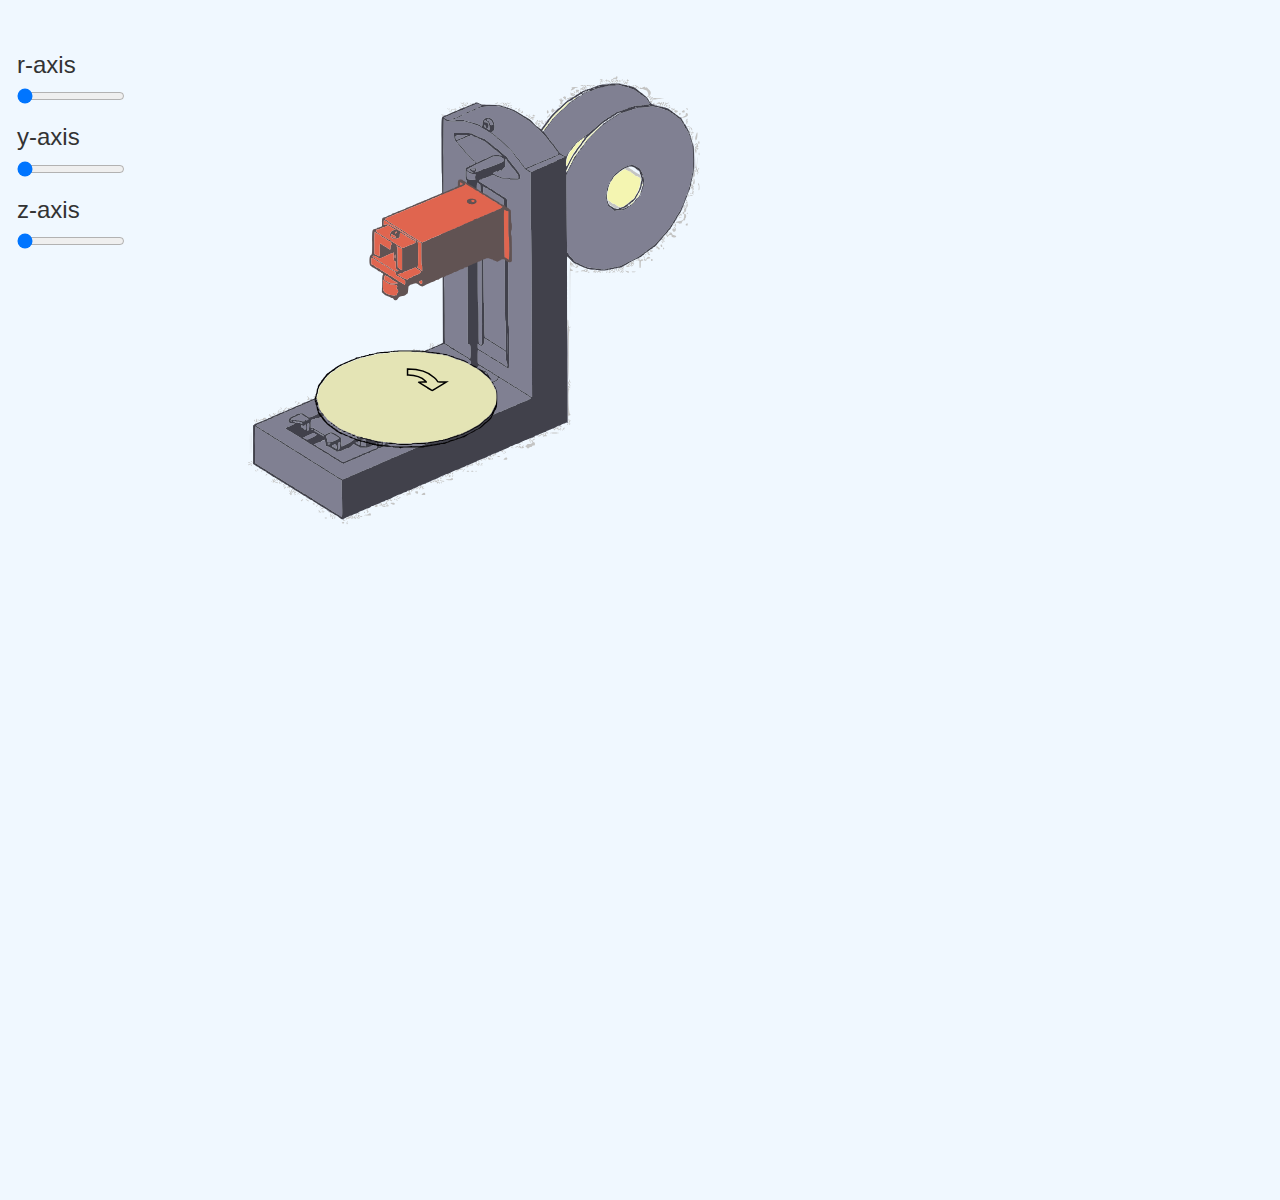
==== commit 2a1ba008: "ver1" ====
--- a/experiment/simulation/page2.html
+++ b/experiment/simulation/page2.html
@@ -6,13 +6,13 @@
         <!-- Tell the browser to be responsive to screen width -->
         <meta content="width=device-width, initial-scale=1, maximum-scale=1, user-scalable=no" name="viewport">
         <!-- Bootstrap 3.3.6 -->
-        <link rel="stylesheet" href="../../bootstrap/css/bootstrap.css">
+        <link rel="stylesheet" href="css/bootstrap.css">
         <!-- Font Awesome -->
         <link rel="stylesheet" href="https://cdnjs.cloudflare.com/ajax/libs/font-awesome/4.5.0/css/font-awesome.min.css">
         <!-- Theme style -->
-        <link rel="stylesheet" href="../../dist/css/AdminLTE.css">
+        <link rel="stylesheet" href="css/AdminLTE.css">
         <!-- AdminLTE Skins. Choose a skin from the css/skins folder instead of downloading all of them to reduce the load. -->
-        <link rel="stylesheet" href="../../dist/css/skins/_all-skins.min.css">
+        <link rel="stylesheet" href="css/skins/_all-skins.min.css">
     </head>
 
     <body style="background-color: aliceblue">
@@ -88,5 +88,7 @@
                 pathz2.setAttributeNS(null,'transform','translate(1,'+val+')')
             }
         </script>
+        <div class="footer" style="height: 200px;">
+</div>
     </body>
 </html>
